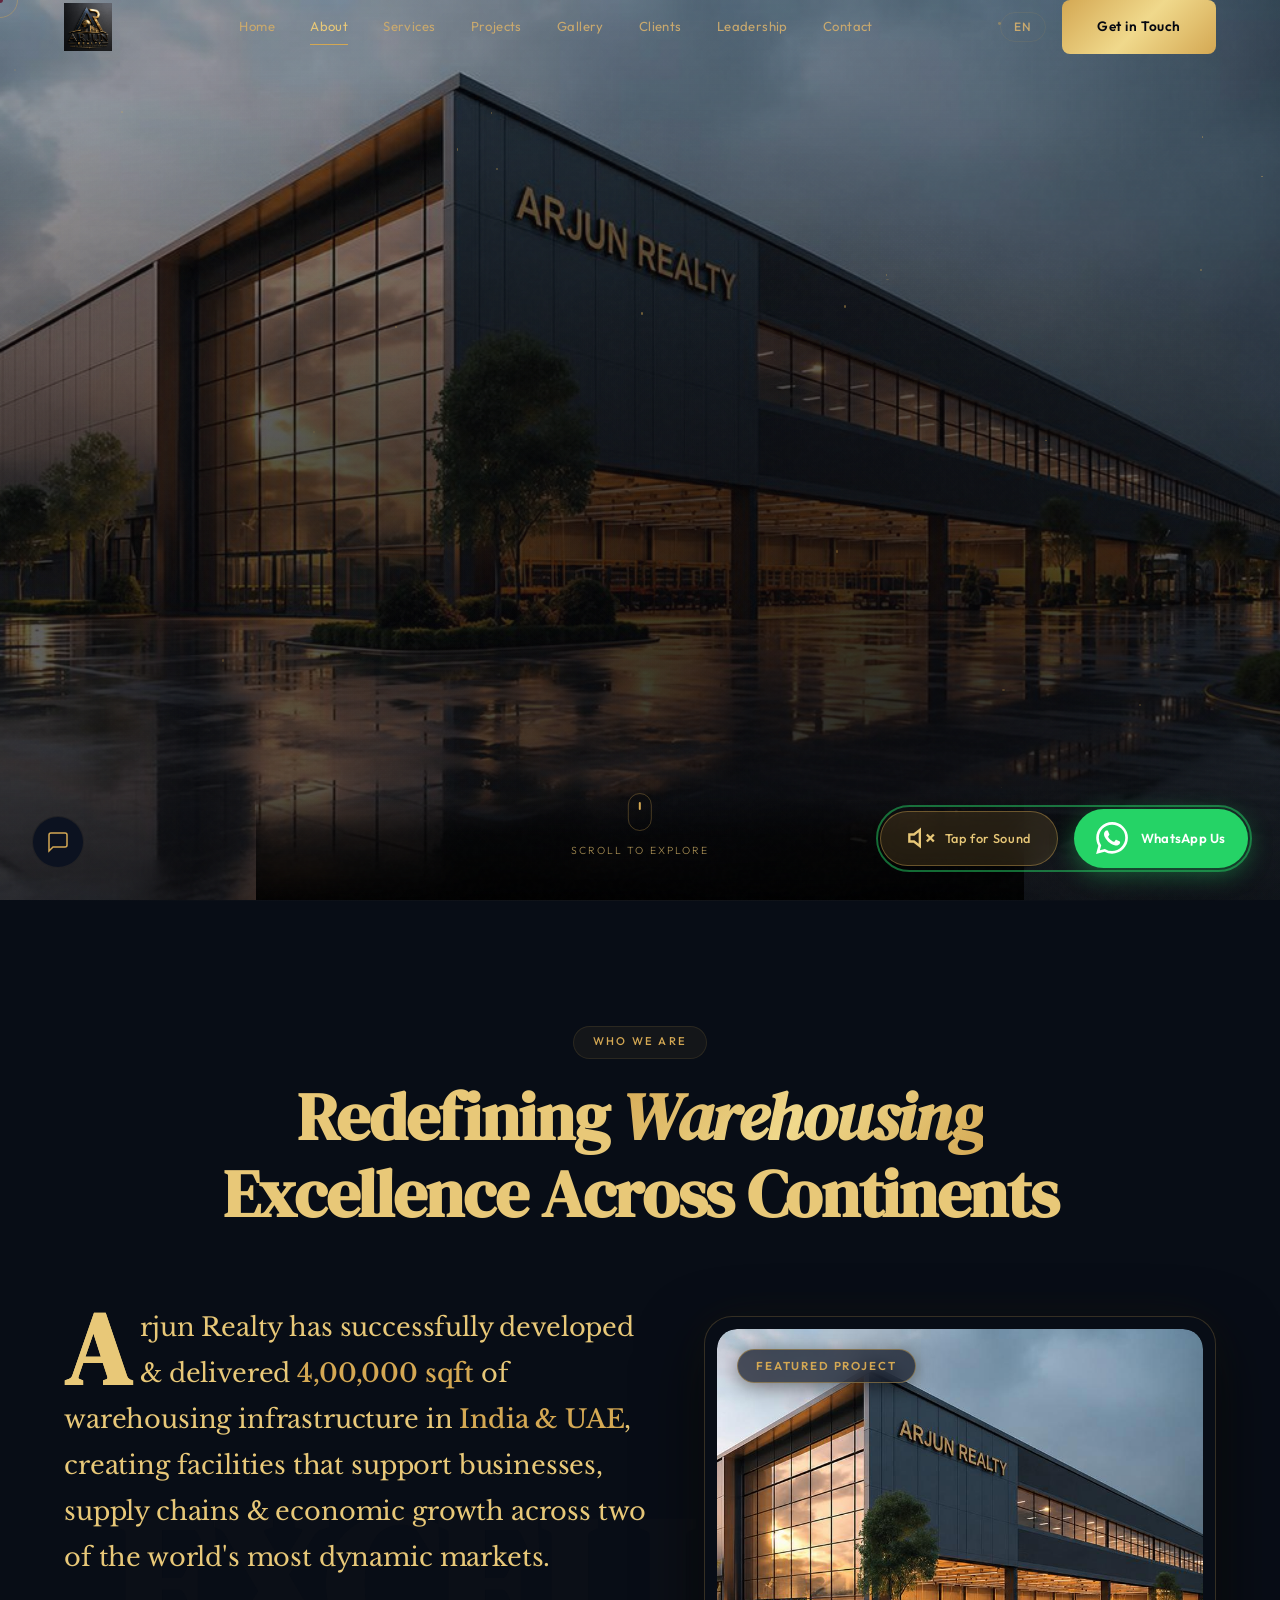
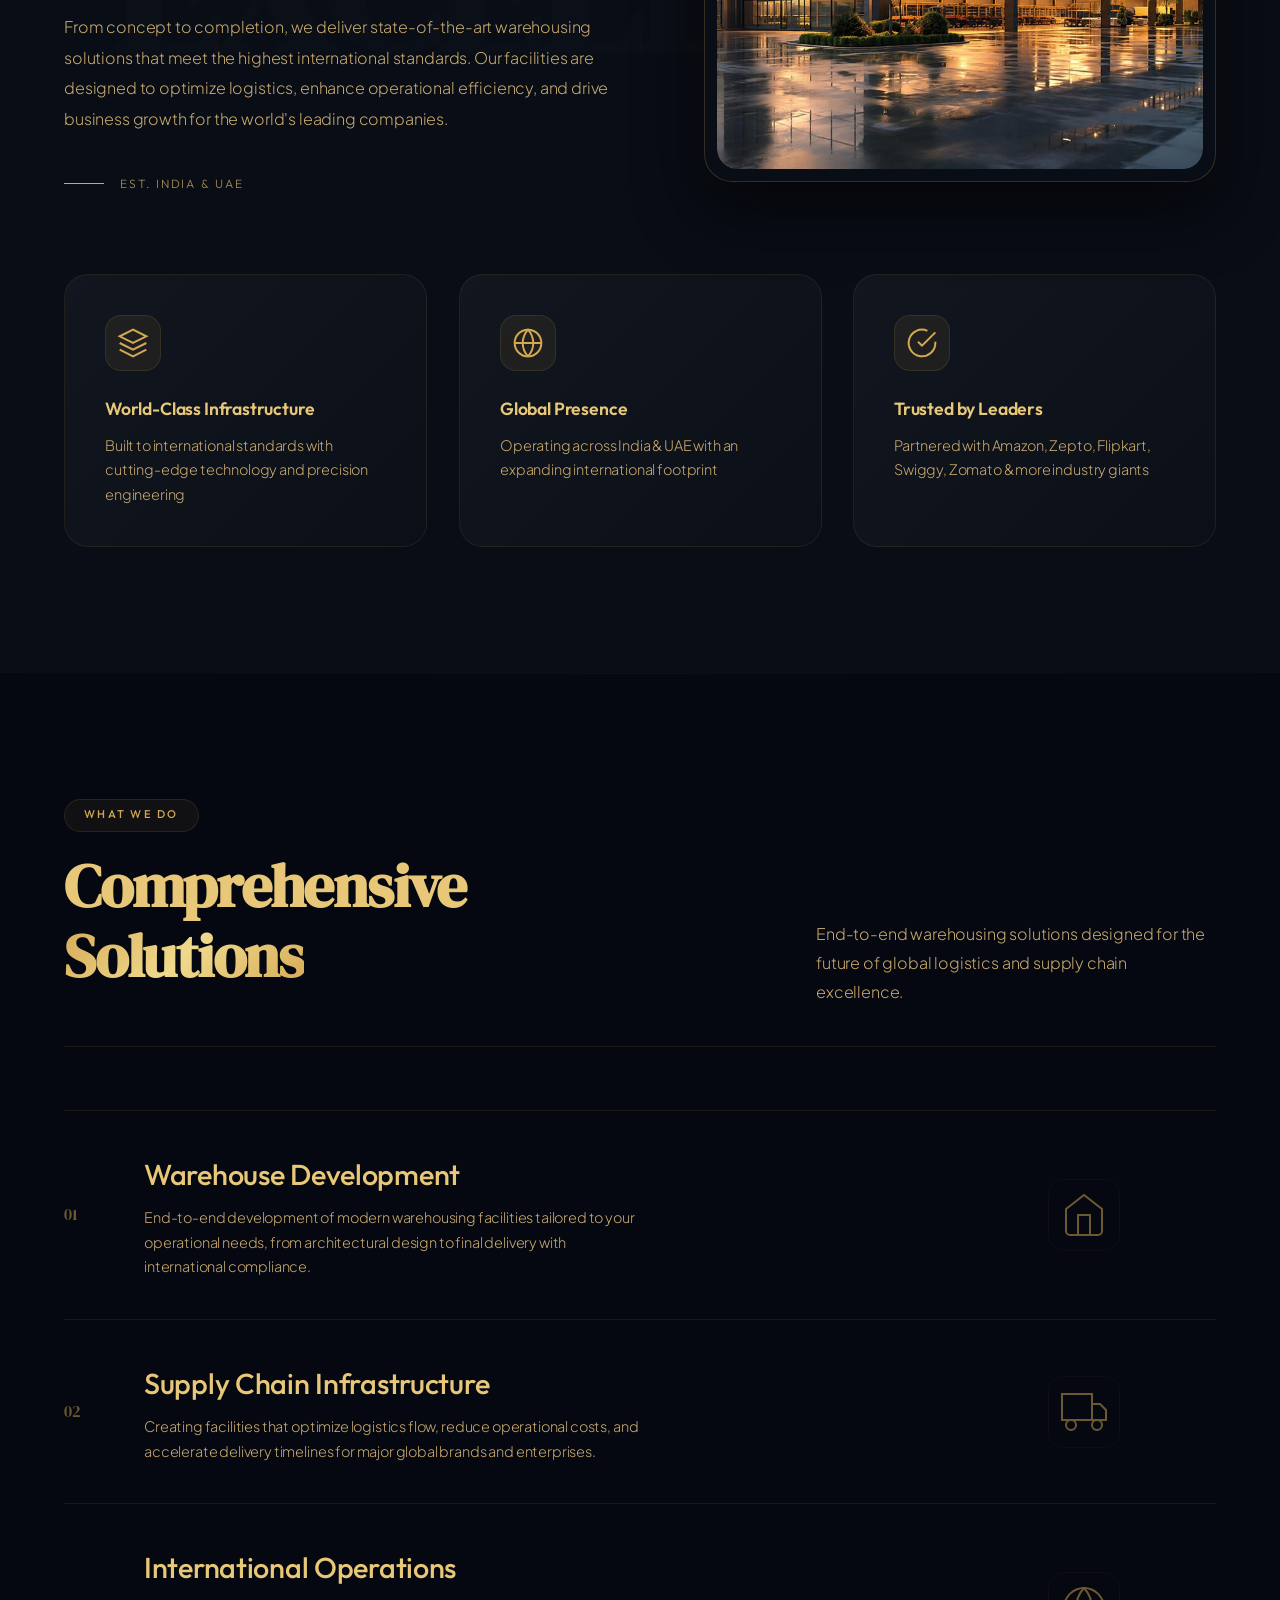
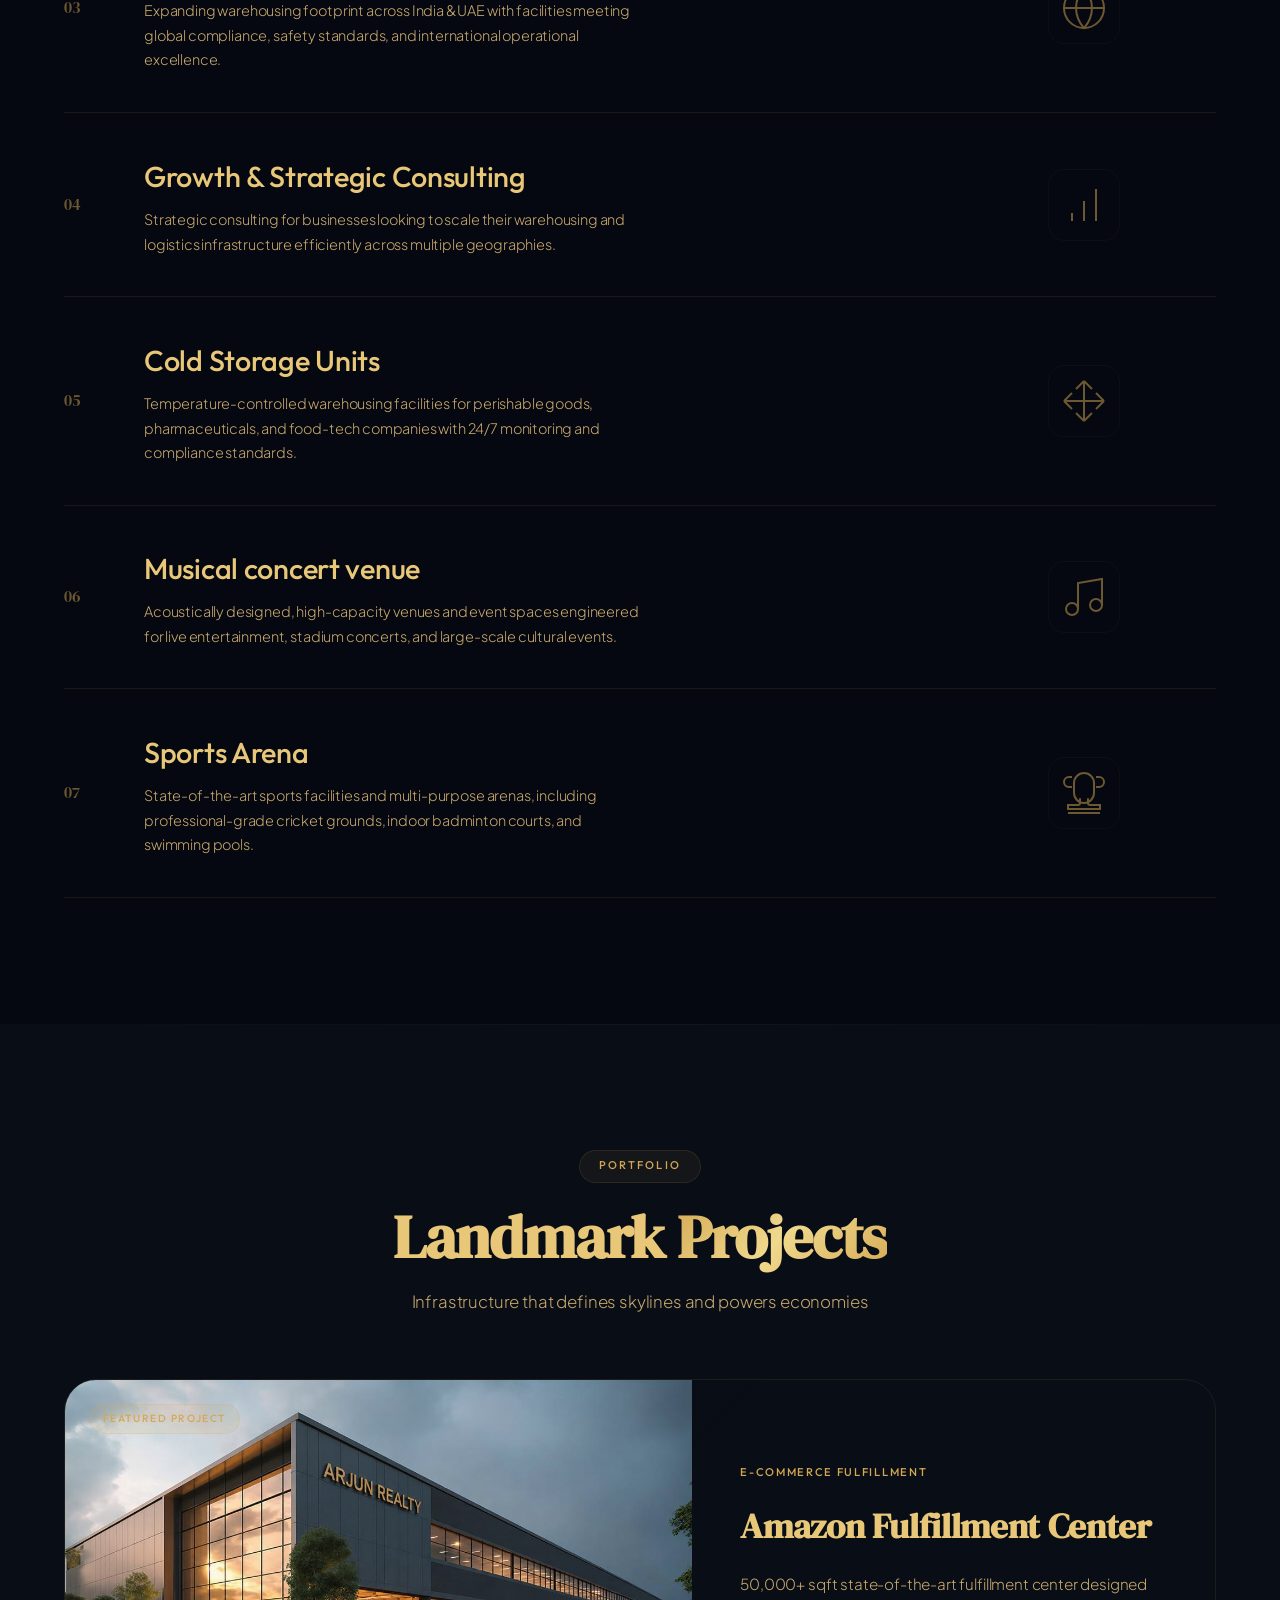
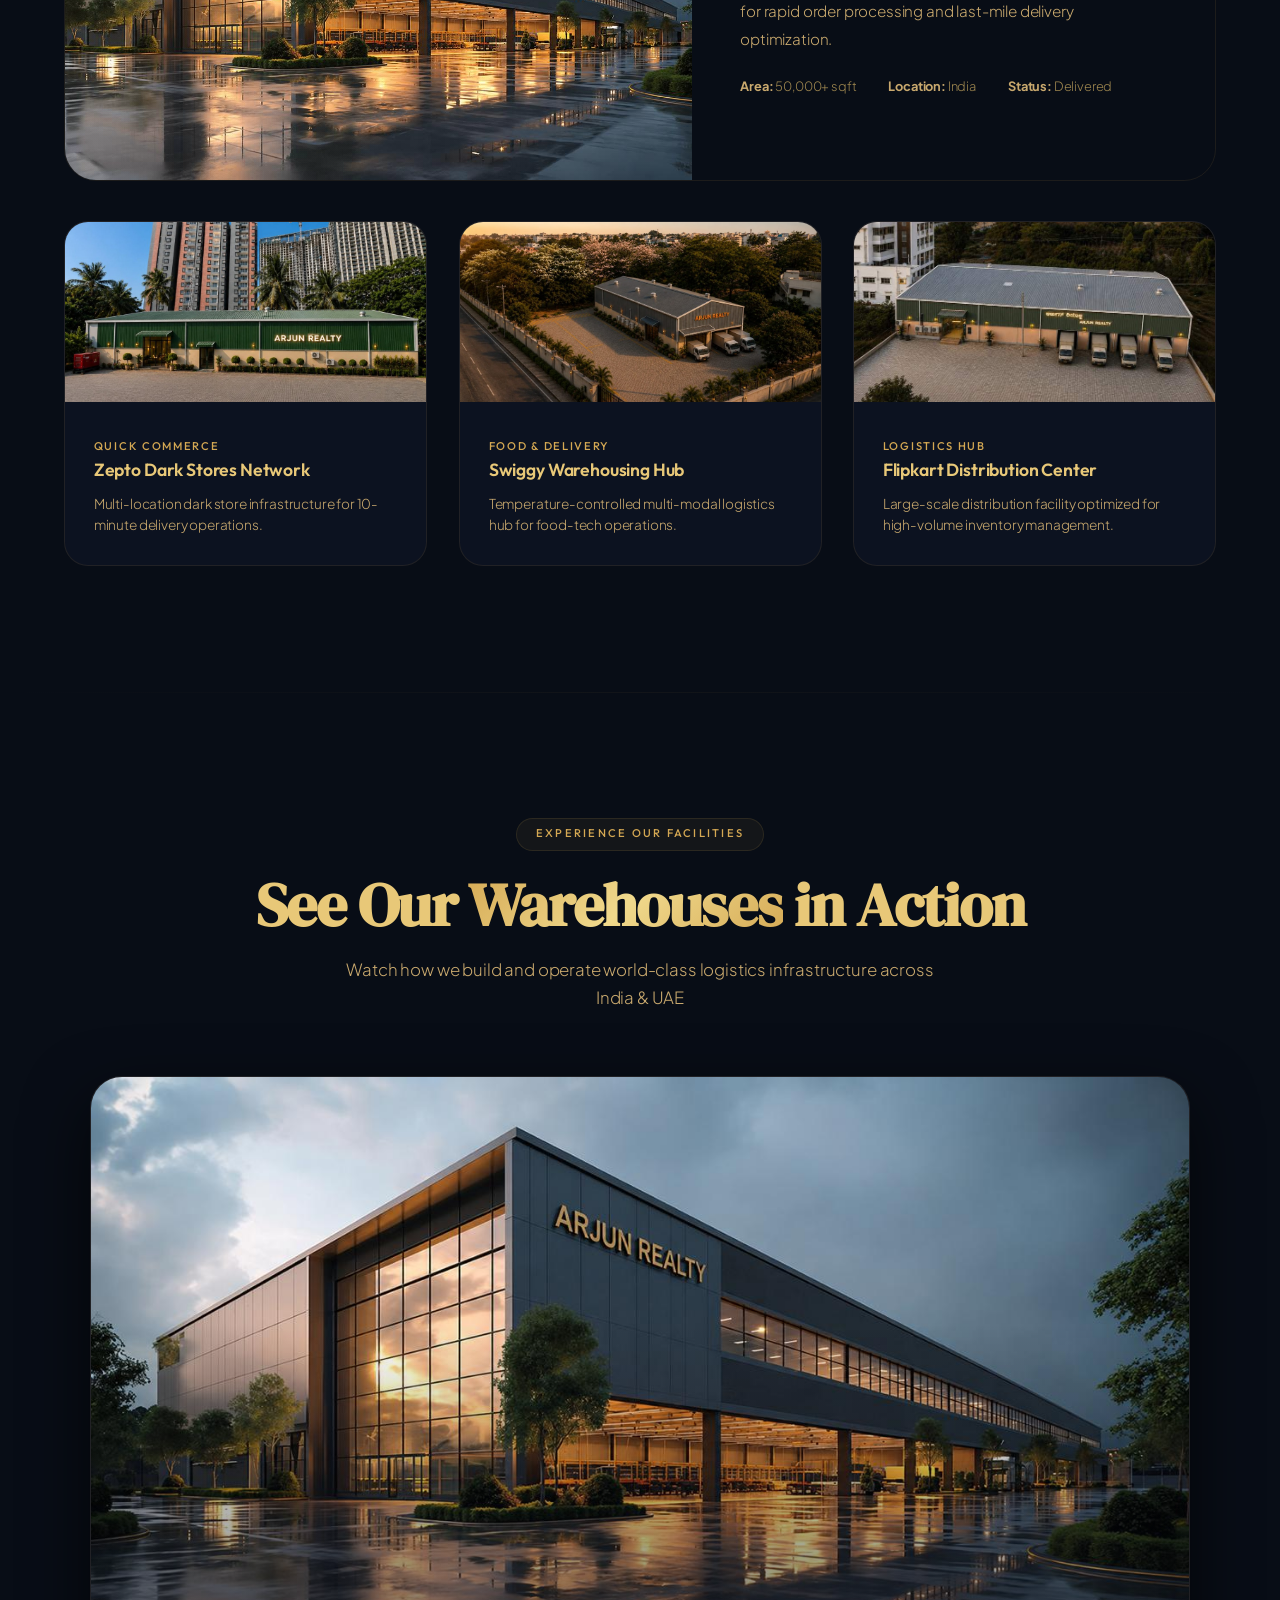
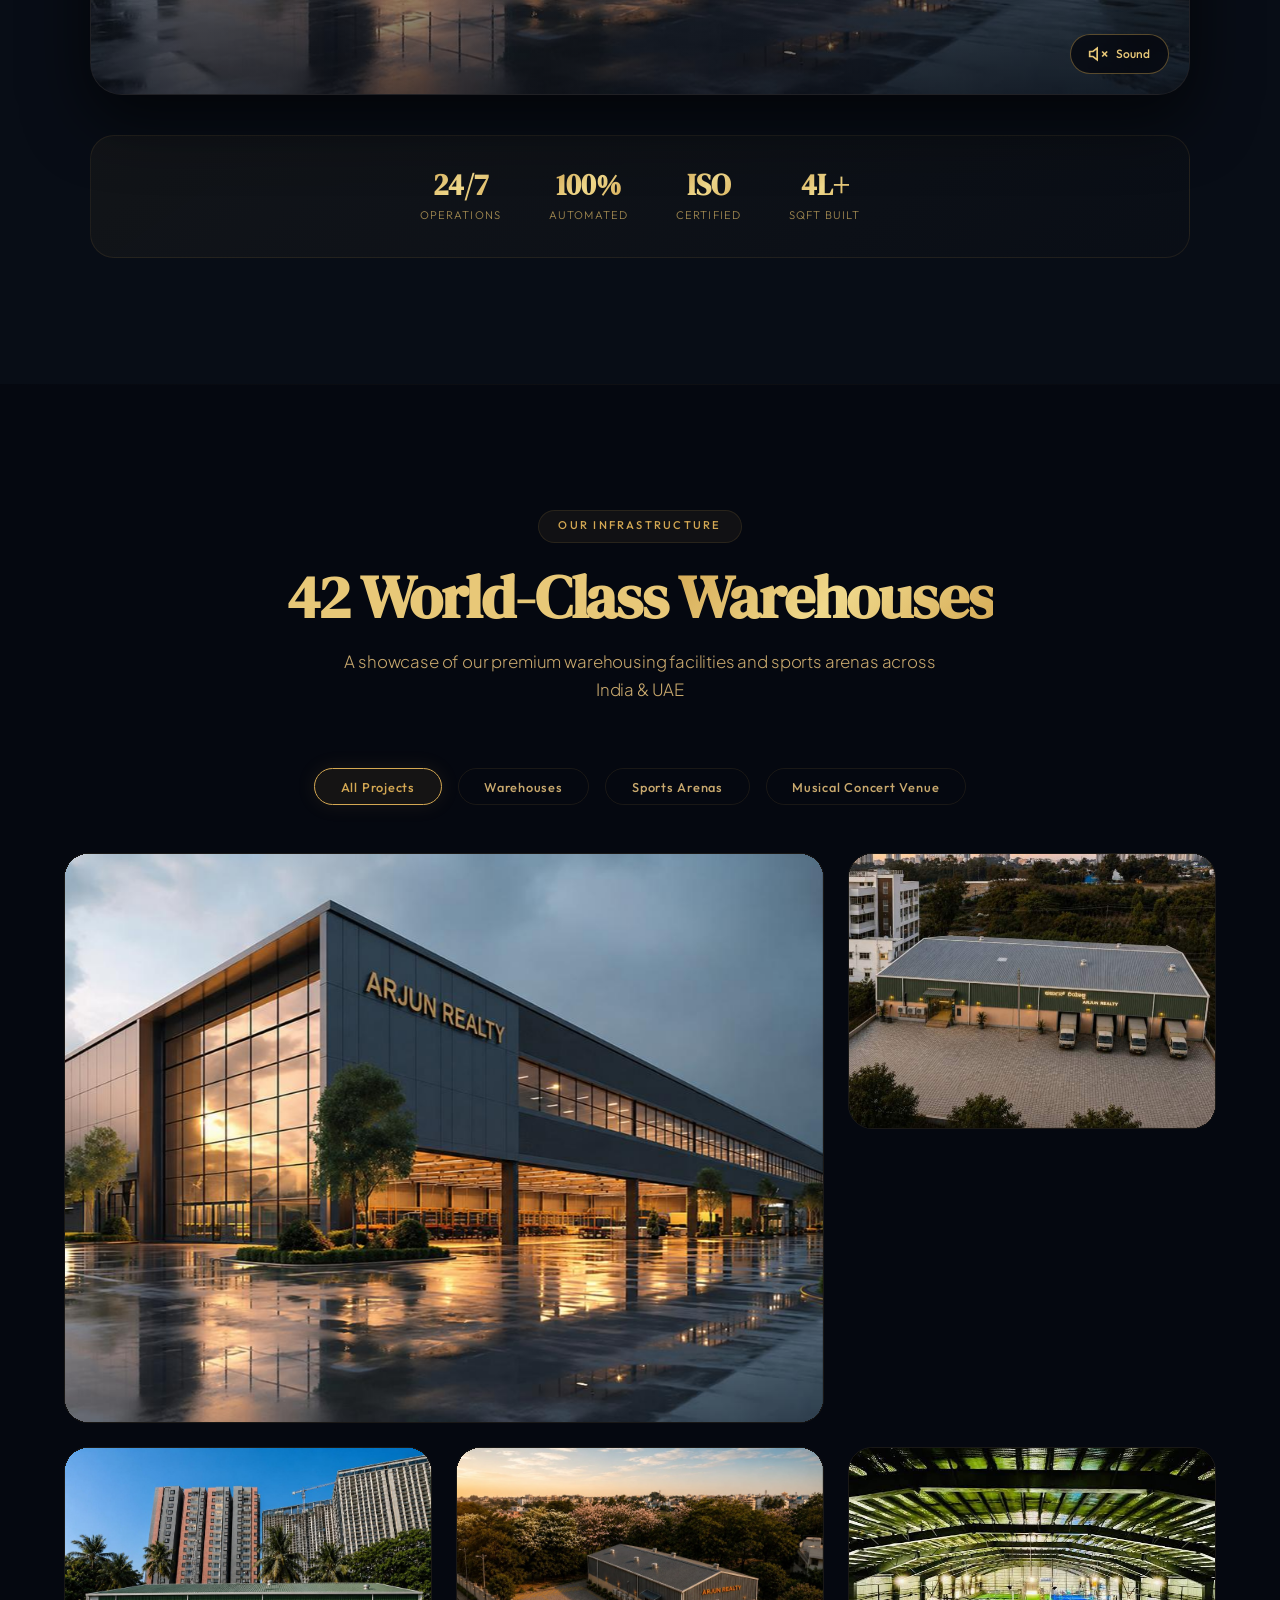
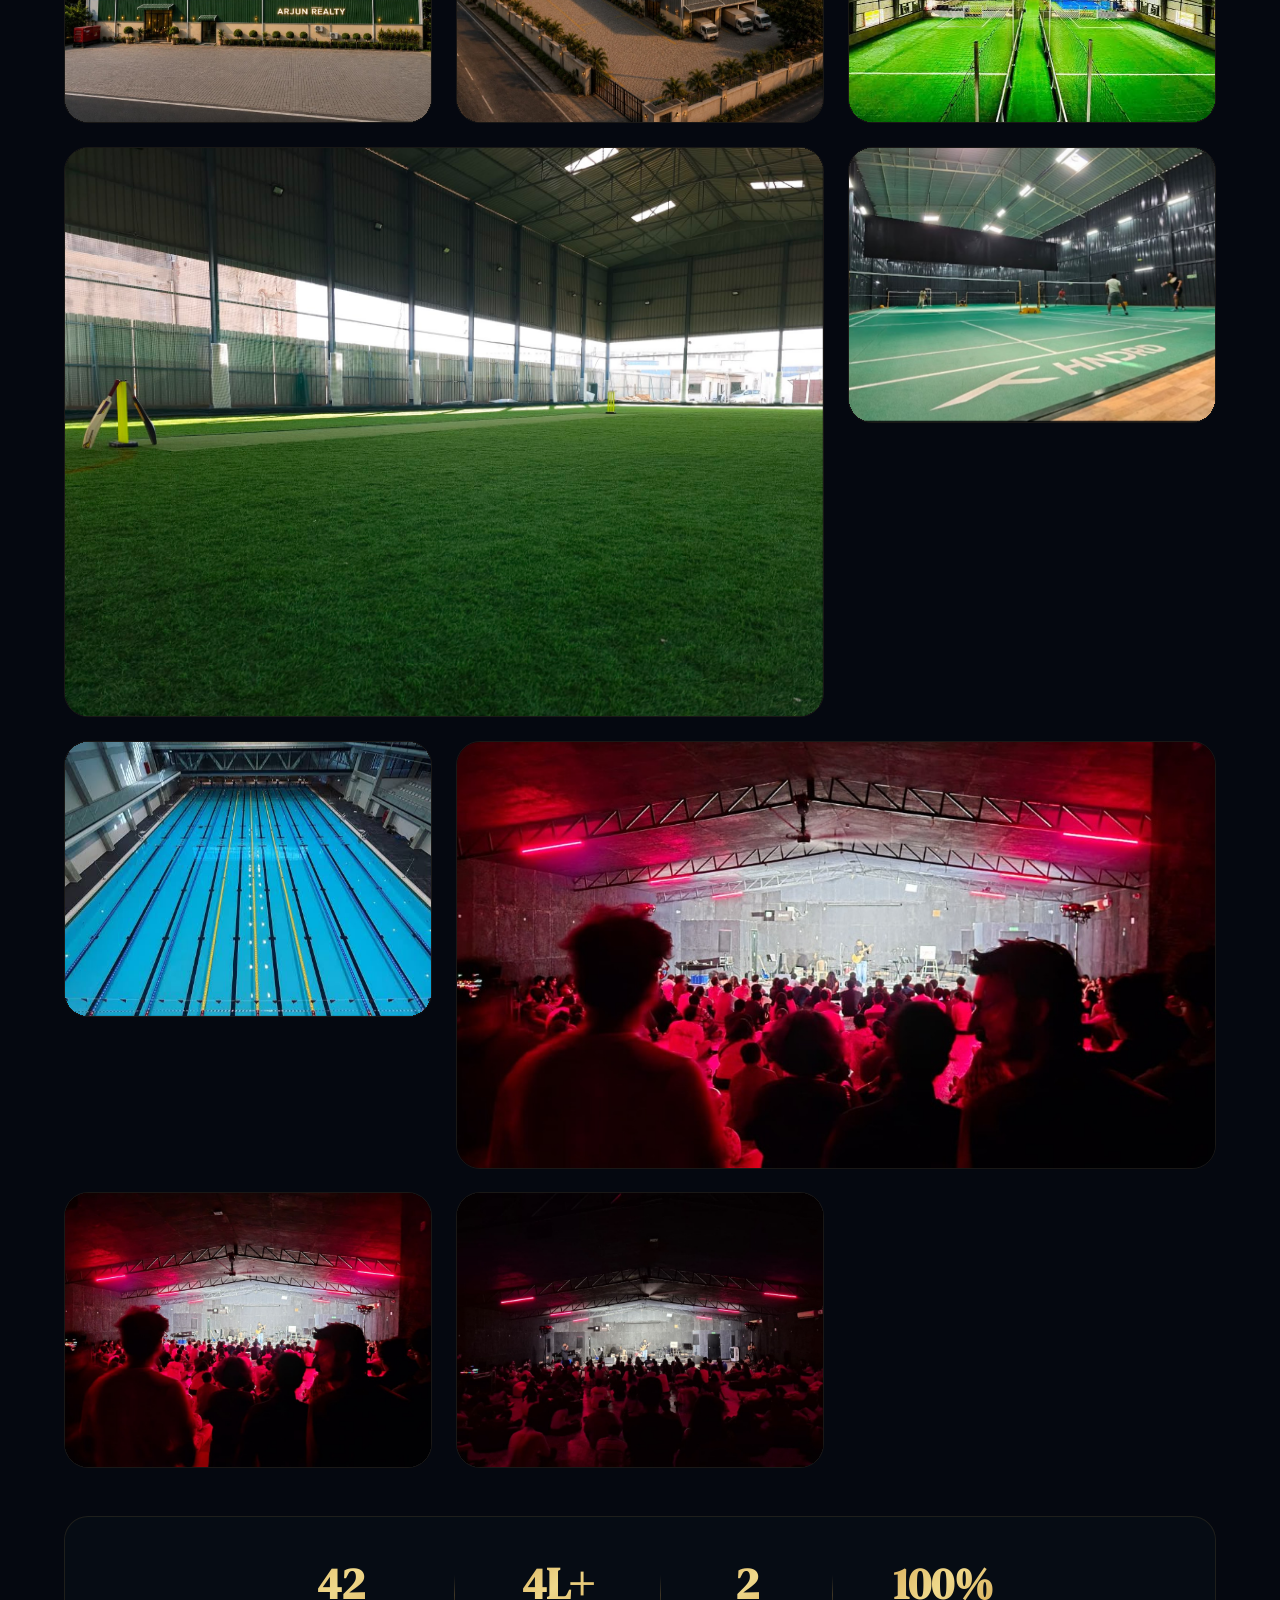
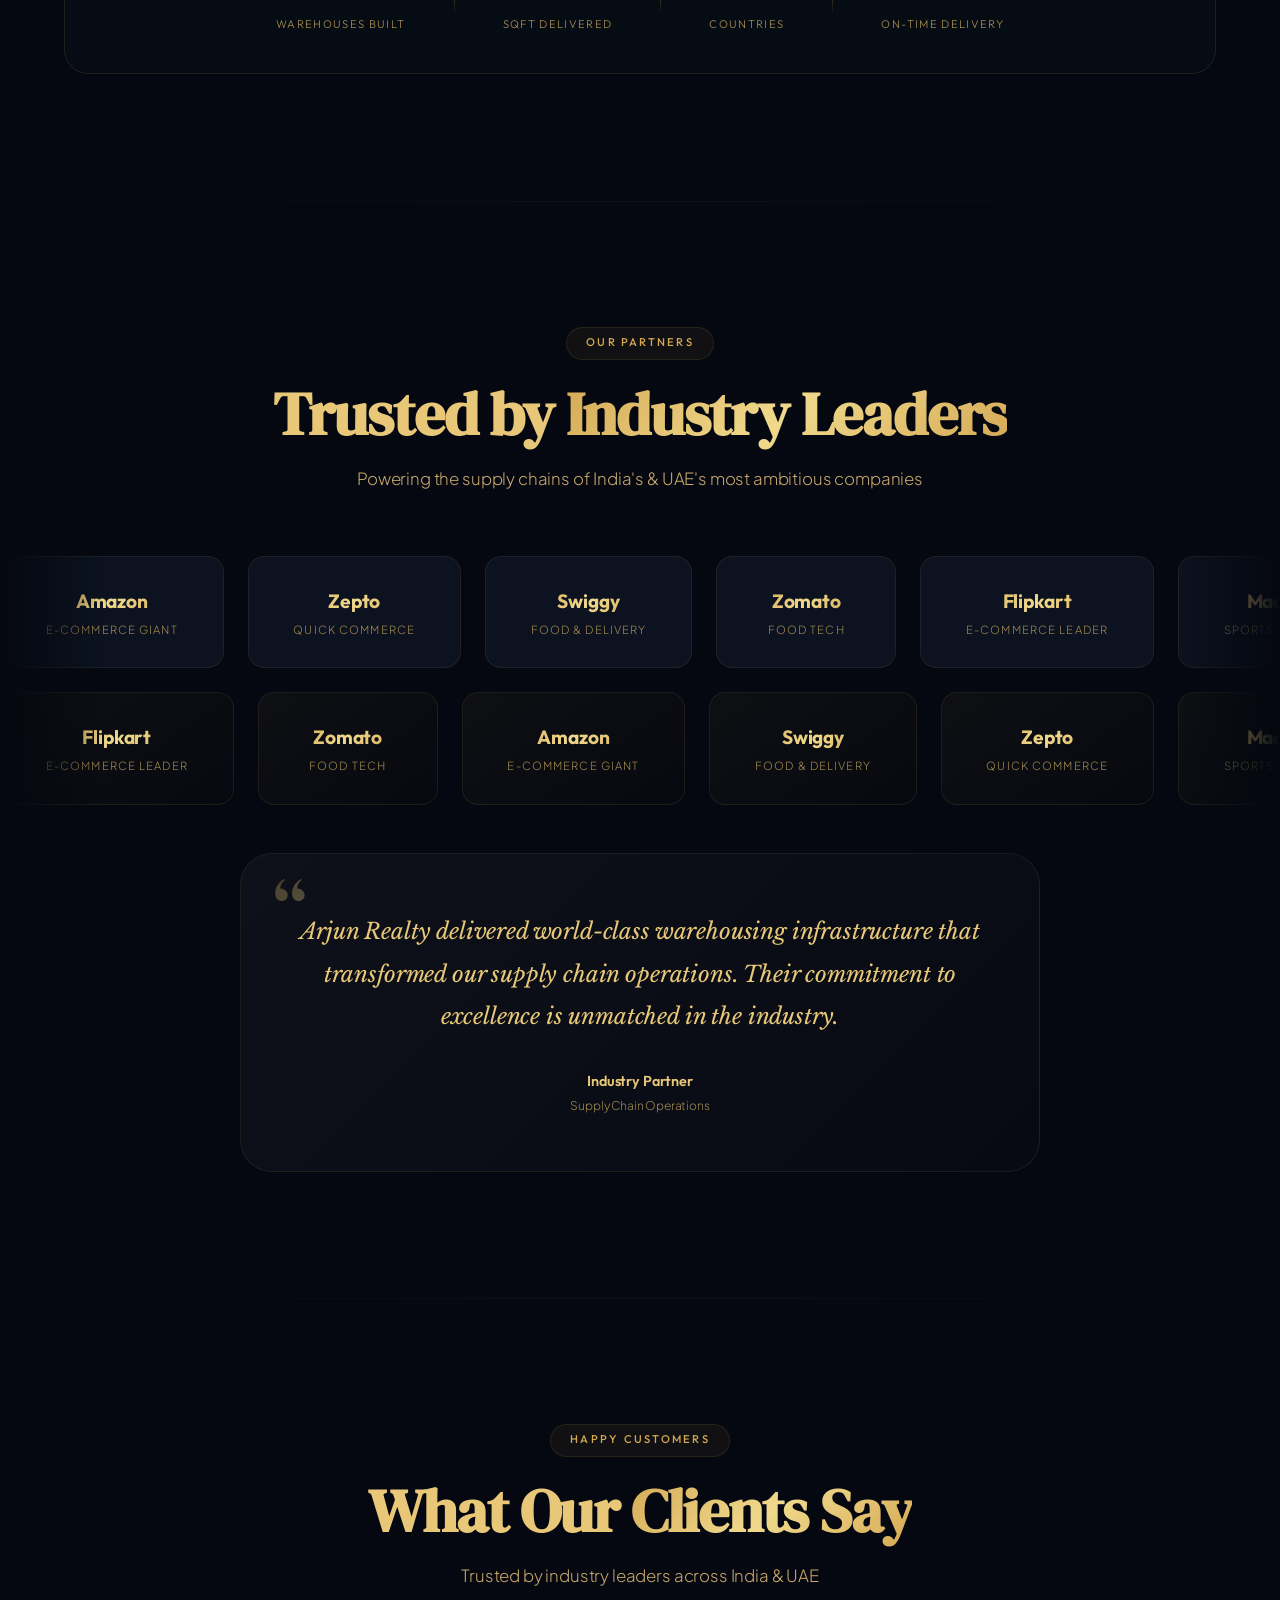
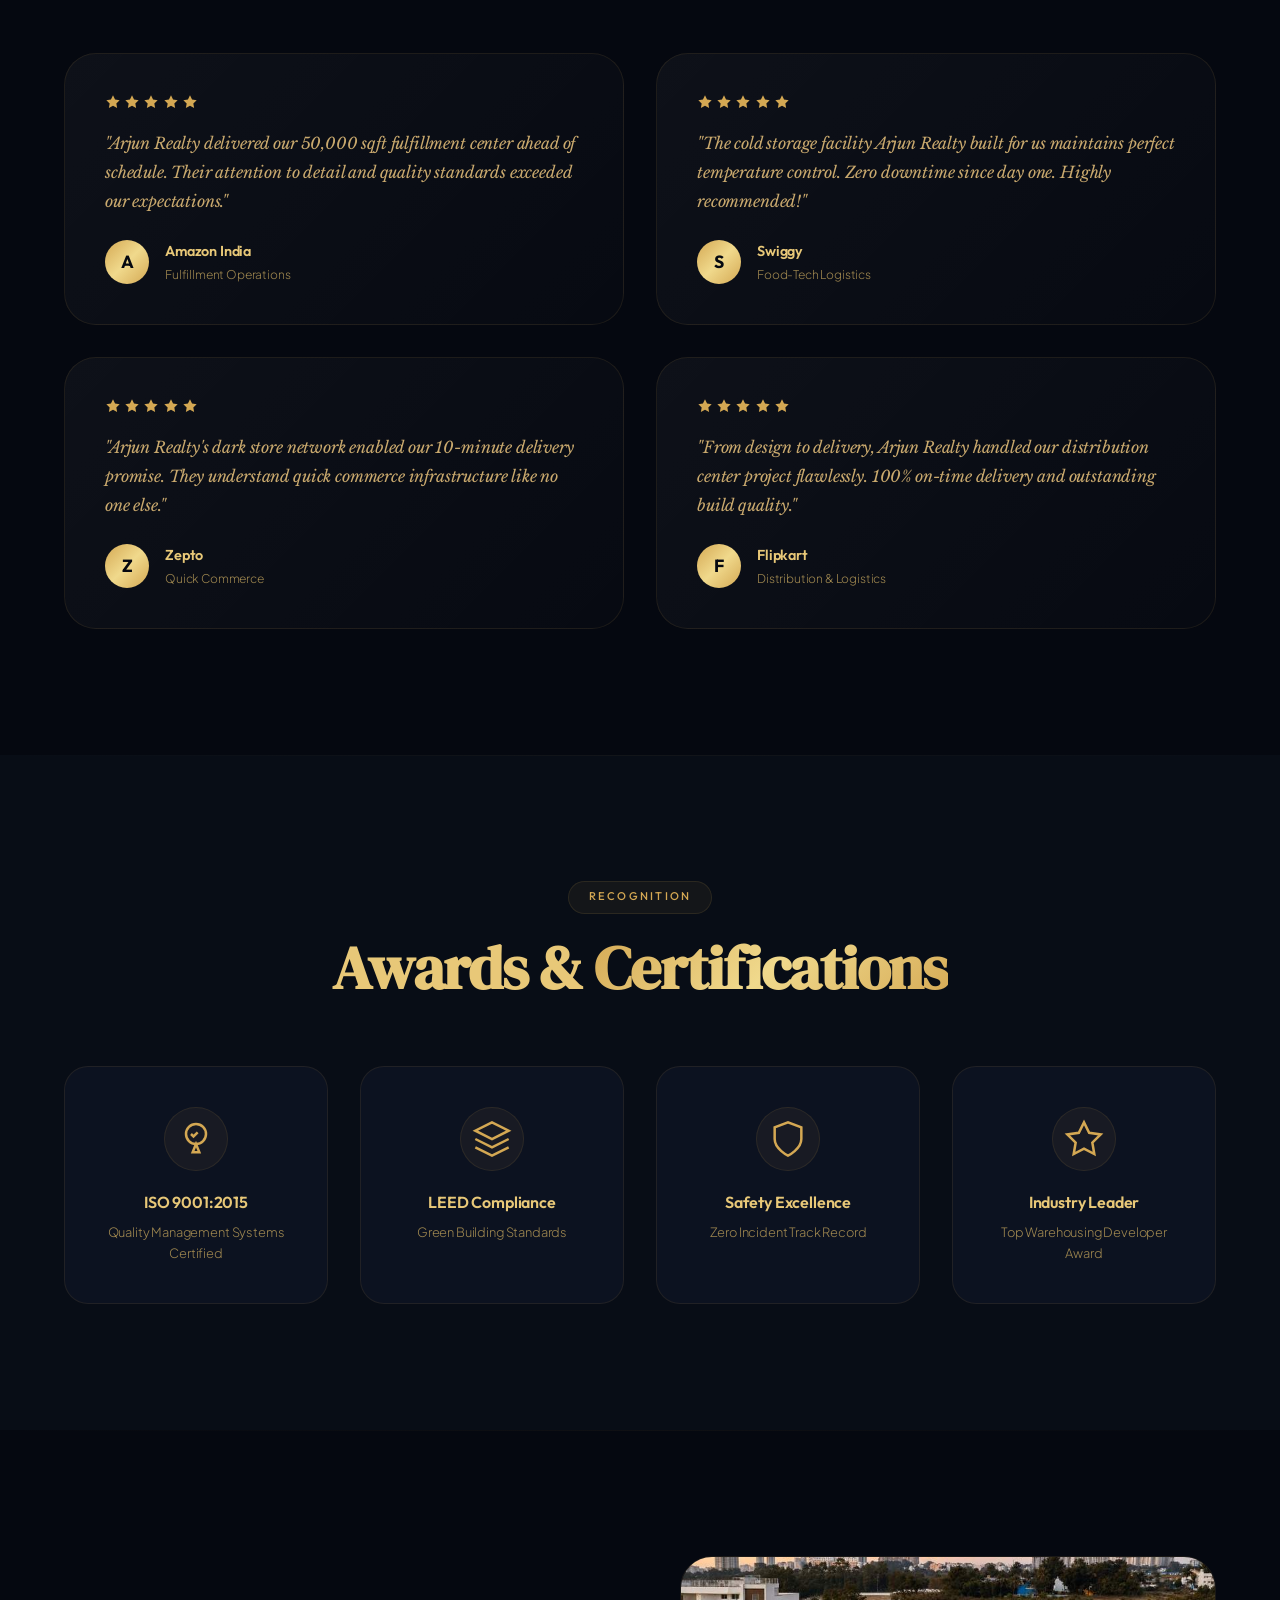
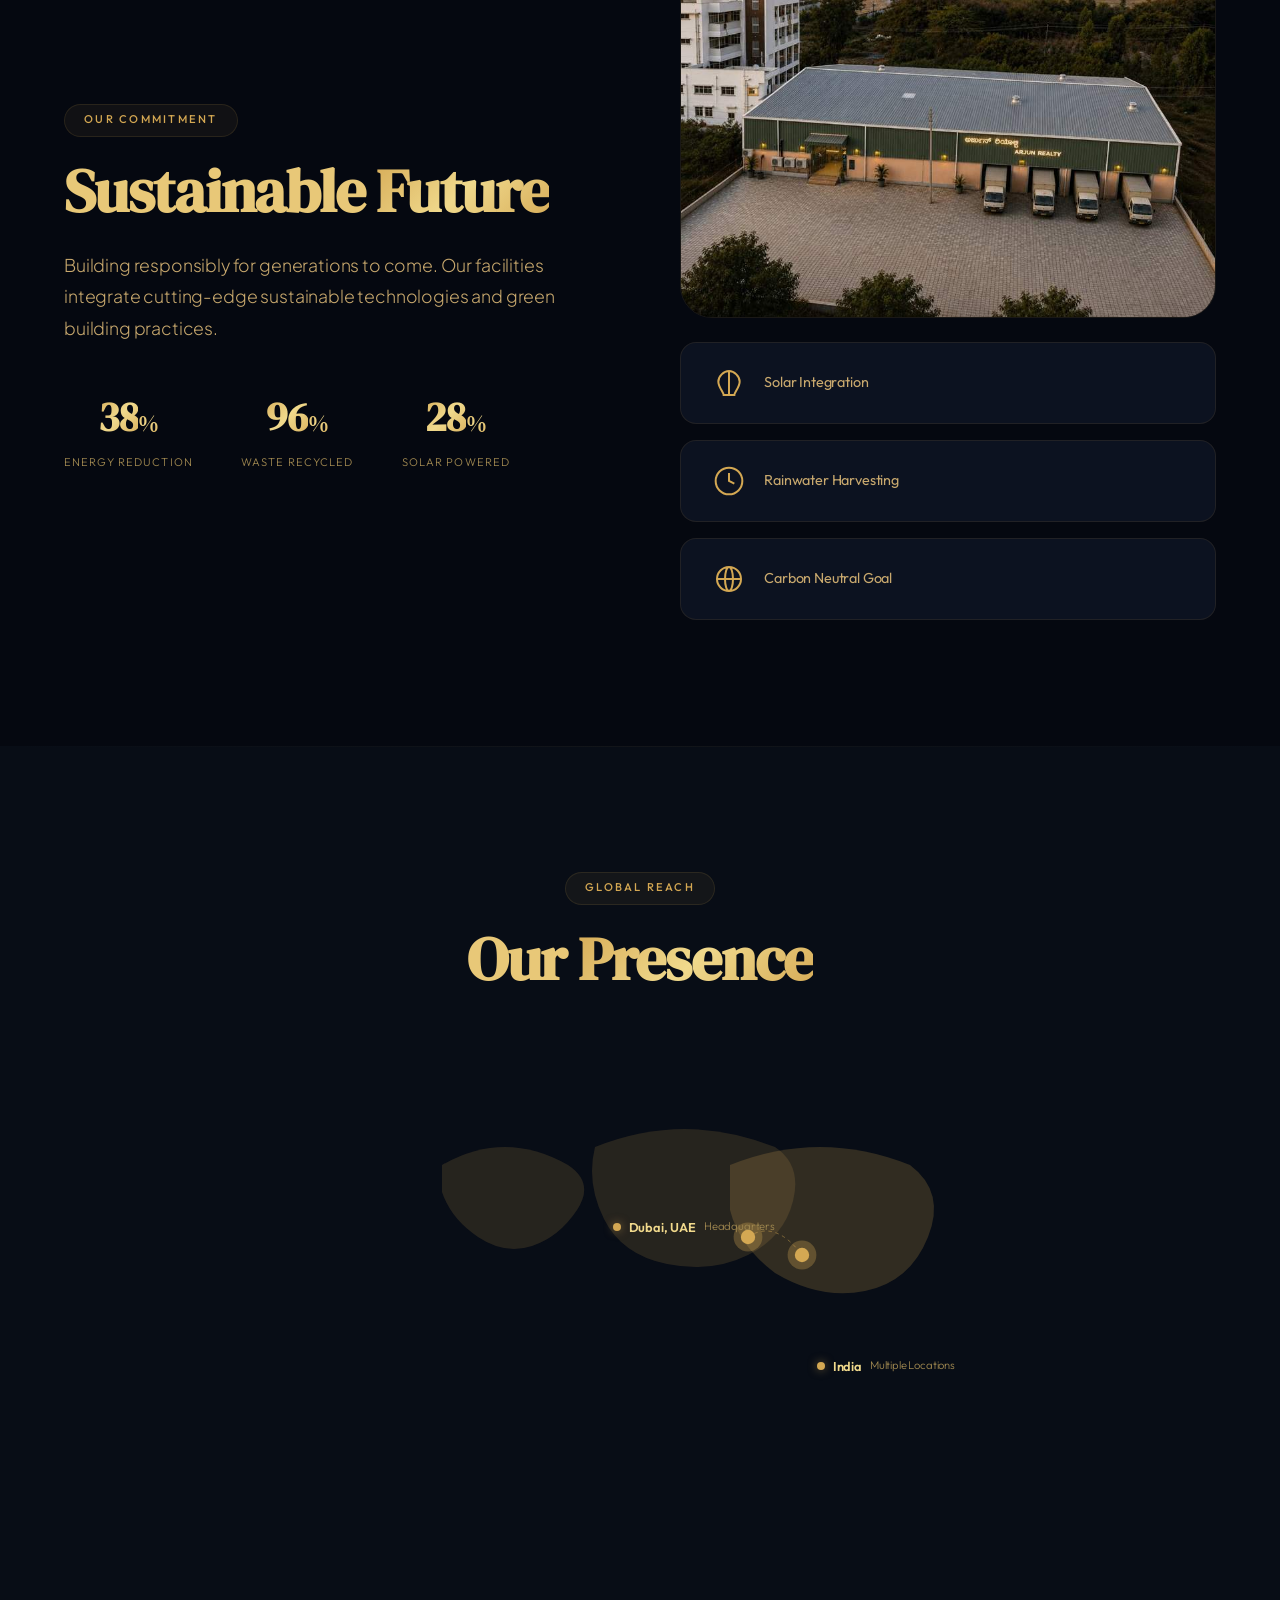
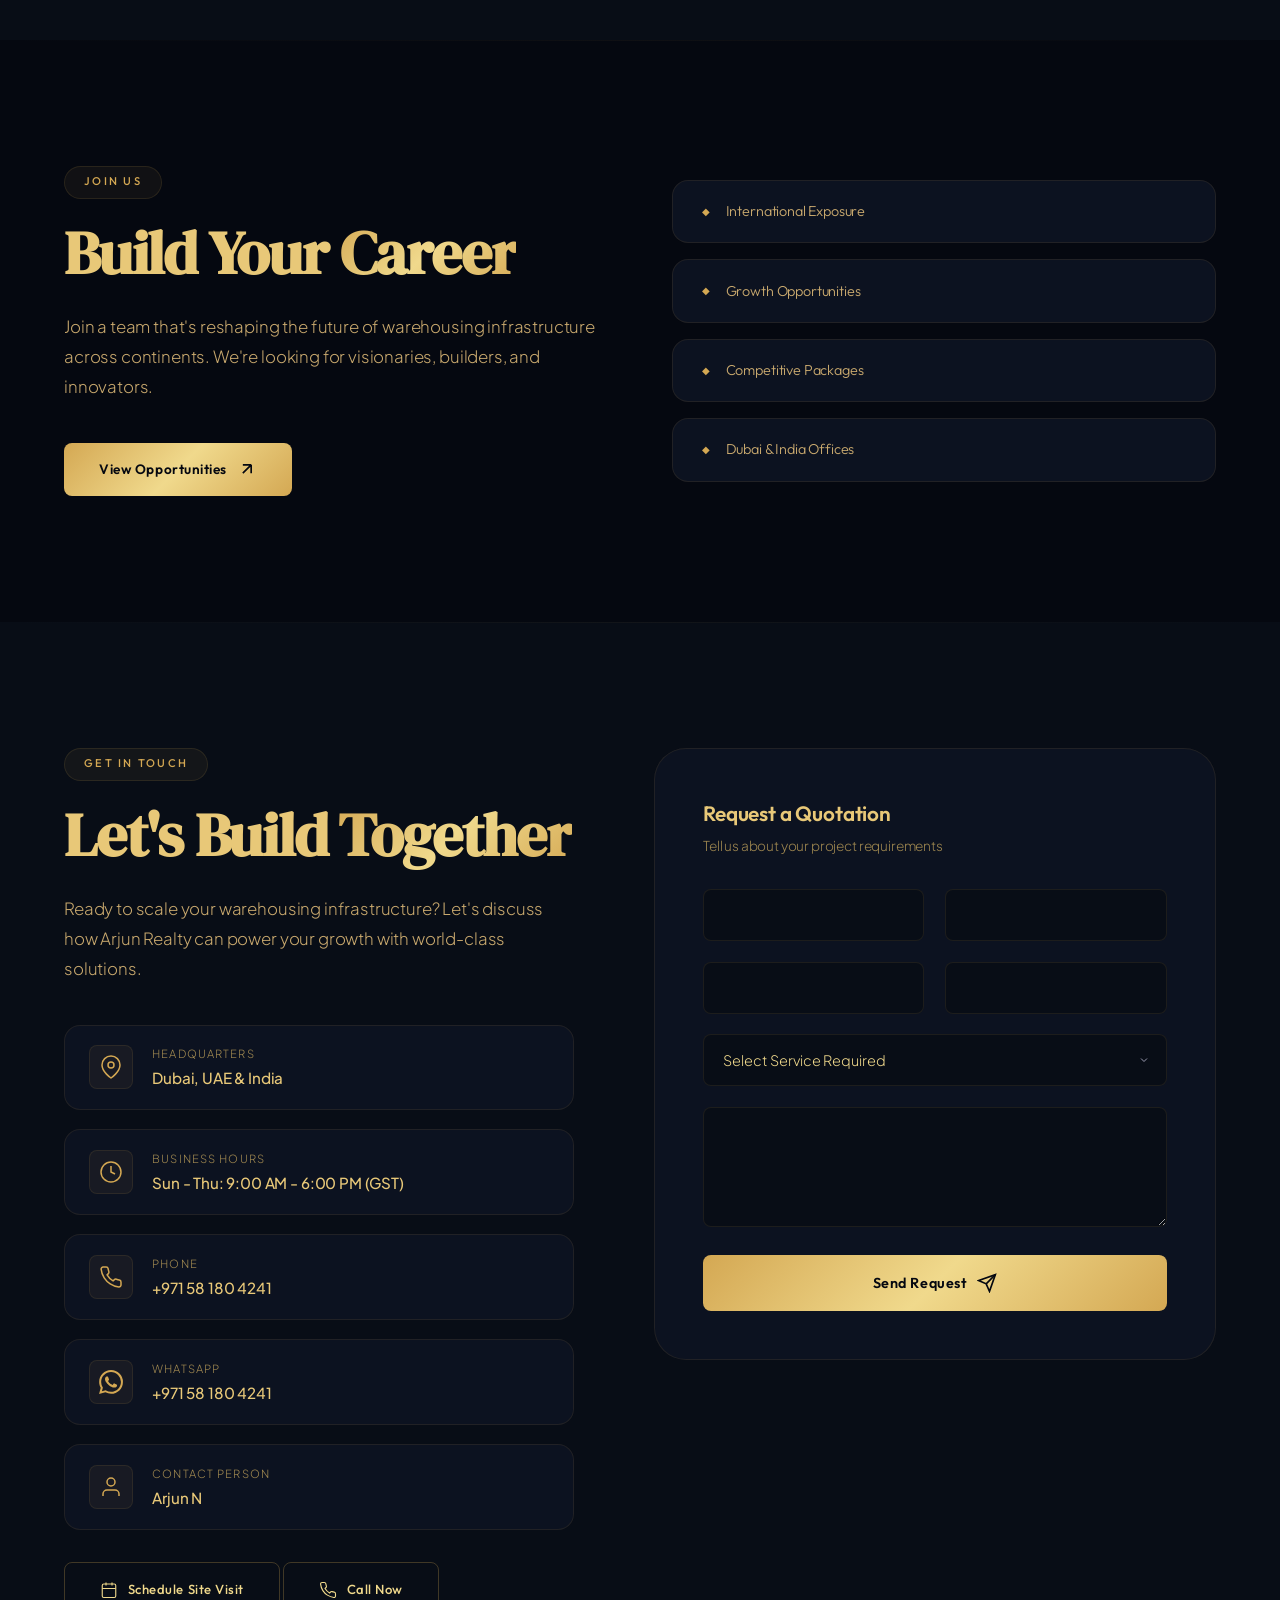
==== index.html @ d5e9d3ad "fix: final production audit - 9 critical fixes for all devices FIXES APPLIED: 1. Google Analytics pl" ====
<!DOCTYPE html>
<html lang="en" dir="ltr" data-theme="dark">
<head>
    <meta charset="UTF-8">
    <meta name="viewport" content="width=device-width, initial-scale=1.0, viewport-fit=cover, maximum-scale=5">
    <title>Arjun Realty | World-Class Warehousing Infrastructure | India & UAE</title>
    <meta name="description" content="Arjun Realty - 42 world-class warehouses, 4,00,000+ sqft premium warehousing infrastructure delivered across India & UAE. Trusted by Amazon, Zepto, Swiggy, Zomato, Flipkart. Dubai-headquartered global logistics infrastructure leader.">
    <meta name="keywords" content="warehousing, logistics infrastructure, Dubai, UAE, India, Amazon, supply chain, Arjun Realty, sports arena, warehouse development, 42 warehouses">
    <meta name="author" content="Arjun Realty">
    <meta name="robots" content="index, follow">
    <!-- iOS/Android Meta -->
    <meta name="apple-mobile-web-app-capable" content="yes">
    <meta name="apple-mobile-web-app-status-bar-style" content="black-translucent">
    <meta name="theme-color" content="#050810">
    <meta name="format-detection" content="telephone=yes">
    <!-- Open Graph -->
    <meta property="og:title" content="Arjun Realty | World-Class Warehousing Infrastructure">
    <meta property="og:description" content="4,00,000+ sqft premium warehousing infrastructure across India & UAE. Trusted by Amazon, Zepto, Swiggy, Zomato, Flipkart.">
    <meta property="og:type" content="website">
    <meta property="og:url" content="https://arjunrealty.com">
    <meta property="og:site_name" content="Arjun Realty">
    <meta name="twitter:card" content="summary_large_image">
    <meta name="twitter:title" content="Arjun Realty | World-Class Warehousing Infrastructure">
    <meta name="twitter:description" content="42 warehouses, 4L+ sqft delivered across India & UAE">
    <link rel="canonical" href="https://arjunrealty.com">
    <link rel="icon" type="image/svg+xml" href="favicon.svg">
    <link rel="icon" type="image/svg+xml" href="assets/images/favicon.svg">
    <link rel="icon" type="image/png" sizes="192x192" href="assets/Arun-Realty.Logo.png">
    <link rel="apple-touch-icon" sizes="180x180" href="assets/Arun-Realty.Logo.png">
    <meta property="og:image" content="https://arjunrealty.com/assets/Arun-Realty.Logo.png">
    <meta property="og:image:width" content="1254">
    <meta property="og:image:height" content="1254">
    <meta name="twitter:image" content="https://arjunrealty.com/assets/Arun-Realty.Logo.png">
    <!-- Structured Data for SEO -->
    <script type="application/ld+json">
    {
        "@context": "https://schema.org",
        "@type": "RealEstateAgent",
        "name": "Arjun Realty",
        "description": "World-class warehousing infrastructure developer operating across India and UAE",
        "url": "https://arjunrealty.com",
        "telephone": "+971581804241",
        "address": {
            "@type": "PostalAddress",
            "addressLocality": "Dubai",
            "addressCountry": "AE"
        },
        "areaServed": ["India", "United Arab Emirates"],
        "sameAs": [],
        "contactPoint": {
            "@type": "ContactPoint",
            "telephone": "+971581804241",
            "contactType": "sales",
            "availableLanguage": ["English", "Arabic", "Hindi"]
        }
    }
    </script>
    <!-- Google Analytics - Replace G-XXXXXXXXXX with your tracking ID from analytics.google.com -->
    <!-- <script async src="https://www.googletagmanager.com/gtag/js?id=G-XXXXXXXXXX"></script>
    <script>
        window.dataLayer = window.dataLayer || [];
        function gtag(){dataLayer.push(arguments);}
        gtag('js', new Date());
        gtag('config', 'G-XXXXXXXXXX');
    </script> -->
    <link rel="preconnect" href="https://fonts.googleapis.com">
    <link rel="preconnect" href="https://fonts.gstatic.com" crossorigin>
    <link href="https://fonts.googleapis.com/css2?family=DM+Serif+Display:ital@0;1&family=Plus+Jakarta+Sans:wght@200;300;400;500;600;700;800&family=Outfit:wght@300;400;500;600;700&family=Libre+Baskerville:ital,wght@0,400;0,700;1,400&display=swap" rel="stylesheet">
    <link rel="stylesheet" href="assets/css/main.css">
    <link rel="stylesheet" href="assets/css/animations.css">
    <!-- Preload fonts for instant rendering -->
    <link rel="preload" as="style" href="https://fonts.googleapis.com/css2?family=DM+Serif+Display:ital@0;1&family=Plus+Jakarta+Sans:wght@200;300;400;500;600;700;800&family=Outfit:wght@300;400;500;600;700&family=Libre+Baskerville:ital,wght@0,400;0,700;1,400&display=swap">
</head>
<body class="loaded">
    <!-- No preloader - instant content display -->
    <noscript>
        <style>
            .hero-bg-video { display: none; }
            .hero { background: url('assets/hero-building.jpg.jpeg') center/cover no-repeat; }
            [data-animate] { opacity: 1 !important; transform: none !important; }
            .cursor-dot, .cursor-outline, .hero-particles, #heroCanvas { display: none !important; }
            .nav-links { display: flex !important; position: static !important; width: auto !important; height: auto !important; right: auto !important; background: none !important; border: none !important; }
            .nav-toggle { display: none !important; }
        </style>
    </noscript>

    <!-- Custom Cursor -->
    <div class="cursor-dot" aria-hidden="true"></div>
    <div class="cursor-outline" aria-hidden="true"></div>

    <!-- Navigation -->
    <nav class="navbar" id="navbar" role="navigation" aria-label="Main Navigation">
        <div class="nav-container">
            <a href="index.html" class="nav-logo" aria-label="Arjun Realty Home">
                <img src="assets/Arun-Realty.Logo.png" alt="Arjun Realty - Building the Future of Global Warehousing" class="nav-logo-img" width="160" height="160">
            </a>
            <div class="nav-links" id="navLinks" role="menubar">
                <a href="#home" class="nav-link active" role="menuitem" data-en="Home" data-ar="الرئيسية">Home</a>
                <a href="#about" class="nav-link" role="menuitem" data-en="About" data-ar="عنّا">About</a>
                <a href="#services" class="nav-link" role="menuitem" data-en="Services" data-ar="خدماتنا">Services</a>
                <a href="#projects" class="nav-link" role="menuitem" data-en="Projects" data-ar="مشاريعنا">Projects</a>
                <a href="#gallery" class="nav-link" role="menuitem" data-en="Gallery" data-ar="معرض الصور">Gallery</a>
                <a href="#clients" class="nav-link" role="menuitem" data-en="Clients" data-ar="عملاؤنا">Clients</a>
                <a href="pages/ceo.html" class="nav-link" role="menuitem" data-en="Leadership" data-ar="القيادة">Leadership</a>
                <a href="#contact" class="nav-link" role="menuitem" data-en="Contact" data-ar="تواصل معنا">Contact</a>
                <button class="nav-lang-toggle mobile-lang-btn" id="mobileLangToggle" aria-label="Switch Language">
                    <span>EN / عربي</span>
                </button>
            </div>

            <div class="nav-actions">
                <button class="nav-lang-toggle" id="langToggle" aria-label="Switch Language">
                    <span>EN</span>
                </button>
                <a href="#contact" class="btn-primary nav-cta-btn magnetic-btn">
                    <span>Get in Touch</span>
                    <div class="btn-shimmer"></div>
                </a>
            </div>
            <button class="nav-toggle" id="navToggle" aria-label="Toggle Menu" aria-expanded="false">
                <span></span><span></span><span></span>
            </button>
        </div>
    </nav>

    <!-- Hero Section - Cinematic Full-Screen -->
    <section class="hero" id="home" aria-label="Hero">
        <div class="hero-video-bg">
            <video class="hero-bg-video" autoplay muted loop playsinline webkit-playsinline preload="auto" poster="assets/hero-building.jpg.jpeg" controlsList="nodownload" disablePictureInPicture>
                <source src="assets/finalscreenvideo.mp4" type="video/mp4">
                Your browser does not support the video tag.
            </video>
            <div class="hero-video-overlay"></div>
            <div class="hero-video-text-mask" aria-hidden="true"></div>
            <canvas id="heroCanvas" aria-hidden="true"></canvas>
        </div>
        <div class="hero-grain" aria-hidden="true"></div>
        <div class="hero-particles" id="particles" aria-hidden="true"></div>

        <div class="hero-scroll-indicator" aria-hidden="true">
            <div class="scroll-mouse">
                <div class="scroll-wheel"></div>
            </div>
            <span>Scroll to explore</span>
        </div>
    </section>


    <!-- About Section - Immersive Storytelling -->
    <section class="section about-section" id="about" aria-label="About Us">
        <div class="section-bg-text" aria-hidden="true">EXCELLENCE</div>
        <div class="container">
            <div class="about-intro" data-animate="fade-up">
                <span class="section-tag" data-en="Who We Are" data-ar="من نحن">Who We Are</span>
                <h2 class="section-title-editorial" data-en="Redefining Warehousing Excellence Across Continents" data-ar="إعادة تعريف التميز في التخزين عبر القارات">
                    Redefining <em class="text-gradient-italic">Warehousing</em><br>
                    Excellence Across Continents
                </h2>
            </div>
            <div class="about-editorial-grid">
                <div class="about-narrative" data-animate="fade-right">
                    <div class="about-lead-text">
                        <p class="dropcap">Arjun Realty has successfully developed & delivered <strong>4,00,000 sqft</strong> of warehousing infrastructure in <strong>India & UAE</strong>, creating facilities that support businesses, supply chains & economic growth across two of the world's most dynamic markets.</p>
                    </div>
                    <p class="about-body">From concept to completion, we deliver state-of-the-art warehousing solutions that meet the highest international standards. Our facilities are designed to optimize logistics, enhance operational efficiency, and drive business growth for the world's leading companies.</p>
                    <div class="about-signature">
                        <div class="signature-line"></div>
                        <span>Est. India & UAE</span>
                    </div>
                </div>
                <div class="about-visual-column" data-animate="fade-left">
                    <div class="about-image-frame">
                        <div class="about-image-inner">
                            <span class="about-featured-badge">FEATURED PROJECT</span>
                            <img src="assets/hero-building.jpg.jpeg" alt="Arjun Realty - State-of-the-art warehouse facility" class="about-featured-img" loading="lazy">
                        </div>
                    </div>
                </div>
            </div>
            <div class="about-features-row">
                <div class="feature-card-luxury" data-animate="fade-up" data-delay="0.1">
                    <div class="feature-icon-wrap">
                        <svg width="32" height="32" viewBox="0 0 24 24" fill="none" stroke="currentColor" stroke-width="1.5"><path d="M12 2L2 7l10 5 10-5-10-5z"/><path d="M2 17l10 5 10-5"/><path d="M2 12l10 5 10-5"/></svg>
                    </div>
                    <h4>World-Class Infrastructure</h4>
                    <p>Built to international standards with cutting-edge technology and precision engineering</p>
                </div>
                <div class="feature-card-luxury" data-animate="fade-up" data-delay="0.2">
                    <div class="feature-icon-wrap">
                        <svg width="32" height="32" viewBox="0 0 24 24" fill="none" stroke="currentColor" stroke-width="1.5"><circle cx="12" cy="12" r="10"/><path d="M2 12h20"/><path d="M12 2a15.3 15.3 0 0 1 4 10 15.3 15.3 0 0 1-4 10 15.3 15.3 0 0 1-4-10 15.3 15.3 0 0 1 4-10z"/></svg>
                    </div>
                    <h4>Global Presence</h4>
                    <p>Operating across India & UAE with an expanding international footprint</p>
                </div>
                <div class="feature-card-luxury" data-animate="fade-up" data-delay="0.3">
                    <div class="feature-icon-wrap">
                        <svg width="32" height="32" viewBox="0 0 24 24" fill="none" stroke="currentColor" stroke-width="1.5"><path d="M22 11.08V12a10 10 0 1 1-5.93-9.14"/><polyline points="22 4 12 14.01 9 11.01"/></svg>
                    </div>
                    <h4>Trusted by Leaders</h4>
                    <p>Partnered with Amazon, Zepto, Flipkart, Swiggy, Zomato & more industry giants</p>
                </div>
            </div>
        </div>
    </section>


    <!-- Services Section - Editorial Layout -->
    <section class="section services-section" id="services" aria-label="Our Services">
        <div class="container">
            <div class="section-header-split">
                <div class="header-left" data-animate="fade-right">
                    <span class="section-tag" data-en="What We Do" data-ar="ماذا نفعل">What We Do</span>
                    <h2 class="section-title" data-en="Comprehensive Solutions" data-ar="حلول شاملة">Comprehensive<br><span class="text-gradient">Solutions</span></h2>
                </div>
                <div class="header-right" data-animate="fade-left">
                    <p data-en="End-to-end warehousing solutions designed for the future of global logistics and supply chain excellence." data-ar="حلول تخزين شاملة مصممة لمستقبل الخدمات اللوجستية العالمية والتميز في سلسلة التوريد.">End-to-end warehousing solutions designed for the future of global logistics and supply chain excellence.</p>
                </div>
            </div>
            <div class="services-showcase">
                <div class="service-item-luxury" data-animate="fade-up" data-delay="0.1">
                    <div class="service-index">01</div>
                    <div class="service-content">
                        <h3>Warehouse Development</h3>
                        <p>End-to-end development of modern warehousing facilities tailored to your operational needs, from architectural design to final delivery with international compliance.</p>
                    </div>
                    <div class="service-visual">
                        <div class="service-icon-luxury">
                            <svg width="48" height="48" viewBox="0 0 24 24" fill="none" stroke="currentColor" stroke-width="1"><path d="M3 9l9-7 9 7v11a2 2 0 0 1-2 2H5a2 2 0 0 1-2-2z"/><polyline points="9 22 9 12 15 12 15 22"/></svg>
                        </div>
                    </div>
                    <div class="service-arrow magnetic-btn">
                        <svg width="24" height="24" viewBox="0 0 24 24" fill="none" stroke="currentColor" stroke-width="2"><path d="M7 17L17 7M17 7H7M17 7V17"/></svg>
                    </div>
                </div>
                <div class="service-item-luxury" data-animate="fade-up" data-delay="0.2">
                    <div class="service-index">02</div>
                    <div class="service-content">
                        <h3>Supply Chain Infrastructure</h3>
                        <p>Creating facilities that optimize logistics flow, reduce operational costs, and accelerate delivery timelines for major global brands and enterprises.</p>
                    </div>
                    <div class="service-visual">
                        <div class="service-icon-luxury">
                            <svg width="48" height="48" viewBox="0 0 24 24" fill="none" stroke="currentColor" stroke-width="1"><rect x="1" y="3" width="15" height="13"/><polygon points="16 8 20 8 23 11 23 16 16 16 16 8"/><circle cx="5.5" cy="18.5" r="2.5"/><circle cx="18.5" cy="18.5" r="2.5"/></svg>
                        </div>
                    </div>
                    <div class="service-arrow magnetic-btn">
                        <svg width="24" height="24" viewBox="0 0 24 24" fill="none" stroke="currentColor" stroke-width="2"><path d="M7 17L17 7M17 7H7M17 7V17"/></svg>
                    </div>
                </div>

                <div class="service-item-luxury" data-animate="fade-up" data-delay="0.3">
                    <div class="service-index">03</div>
                    <div class="service-content">
                        <h3>International Operations</h3>
                        <p>Expanding warehousing footprint across India & UAE with facilities meeting global compliance, safety standards, and international operational excellence.</p>
                    </div>
                    <div class="service-visual">
                        <div class="service-icon-luxury">
                            <svg width="48" height="48" viewBox="0 0 24 24" fill="none" stroke="currentColor" stroke-width="1"><circle cx="12" cy="12" r="10"/><path d="M2 12h20"/><path d="M12 2a15.3 15.3 0 0 1 4 10 15.3 15.3 0 0 1-4 10 15.3 15.3 0 0 1-4-10 15.3 15.3 0 0 1 4-10z"/></svg>
                        </div>
                    </div>
                    <div class="service-arrow magnetic-btn">
                        <svg width="24" height="24" viewBox="0 0 24 24" fill="none" stroke="currentColor" stroke-width="2"><path d="M7 17L17 7M17 7H7M17 7V17"/></svg>
                    </div>
                </div>
                <div class="service-item-luxury" data-animate="fade-up" data-delay="0.4">
                    <div class="service-index">04</div>
                    <div class="service-content">
                        <h3>Growth & Strategic Consulting</h3>
                        <p>Strategic consulting for businesses looking to scale their warehousing and logistics infrastructure efficiently across multiple geographies.</p>
                    </div>
                    <div class="service-visual">
                        <div class="service-icon-luxury">
                            <svg width="48" height="48" viewBox="0 0 24 24" fill="none" stroke="currentColor" stroke-width="1"><path d="M12 20V10"/><path d="M18 20V4"/><path d="M6 20v-4"/></svg>
                        </div>
                    </div>
                    <div class="service-arrow magnetic-btn">
                        <svg width="24" height="24" viewBox="0 0 24 24" fill="none" stroke="currentColor" stroke-width="2"><path d="M7 17L17 7M17 7H7M17 7V17"/></svg>
                    </div>
                </div>
                <div class="service-item-luxury" data-animate="fade-up" data-delay="0.5">
                    <div class="service-index">05</div>
                    <div class="service-content">
                        <h3>Cold Storage Units</h3>
                        <p>Temperature-controlled warehousing facilities for perishable goods, pharmaceuticals, and food-tech companies with 24/7 monitoring and compliance standards.</p>
                    </div>
                    <div class="service-visual">
                        <div class="service-icon-luxury">
                            <svg width="48" height="48" viewBox="0 0 24 24" fill="none" stroke="currentColor" stroke-width="1"><path d="M12 2v20M2 12h20M12 2l4 4M12 2l-4 4M12 22l4-4M12 22l-4-4M2 12l4 4M2 12l4-4M22 12l-4 4M22 12l-4-4"/></svg>
                        </div>
                    </div>
                    <div class="service-arrow magnetic-btn">
                        <svg width="24" height="24" viewBox="0 0 24 24" fill="none" stroke="currentColor" stroke-width="2"><path d="M7 17L17 7M17 7H7M17 7V17"/></svg>
                    </div>
                </div>
                <div class="service-item-luxury" data-animate="fade-up" data-delay="0.6">
                    <div class="service-index">06</div>
                    <div class="service-content">
                        <h3>Musical concert venue</h3>
                        <p>Acoustically designed, high-capacity venues and event spaces engineered for live entertainment, stadium concerts, and large-scale cultural events.</p>
                    </div>
                    <div class="service-visual">
                        <div class="service-icon-luxury">
                            <svg width="48" height="48" viewBox="0 0 24 24" fill="none" stroke="currentColor" stroke-width="1"><path d="M9 18V5l12-2v13"/><circle cx="6" cy="18" r="3"/><circle cx="18" cy="16" r="3"/></svg>
                        </div>
                    </div>
                    <div class="service-arrow magnetic-btn">
                        <svg width="24" height="24" viewBox="0 0 24 24" fill="none" stroke="currentColor" stroke-width="2"><path d="M7 17L17 7M17 7H7M17 7V17"/></svg>
                    </div>
                </div>
                <div class="service-item-luxury" data-animate="fade-up" data-delay="0.7">
                    <div class="service-index">07</div>
                    <div class="service-content">
                        <h3>Sports Arena</h3>
                        <p>State-of-the-art sports facilities and multi-purpose arenas, including professional-grade cricket grounds, indoor badminton courts, and swimming pools.</p>
                    </div>
                    <div class="service-visual">
                        <div class="service-icon-luxury">
                            <svg width="48" height="48" viewBox="0 0 24 24" fill="none" stroke="currentColor" stroke-width="1"><path d="M6 9H4.5a2.5 2.5 0 0 1 0-5H6M18 9h1.5a2.5 2.5 0 0 0 0-5H18M4 22h16M10 14.66V17c0 .55-.45 1-1 1H4v2h16v-2h-5c-.55 0-1-.45-1-1v-2.34M12 2a5 5 0 0 0-5 5v5a5 5 0 0 0 10 0V7a5 5 0 0 0-5-5z"/></svg>
                        </div>
                    </div>
                    <div class="service-arrow magnetic-btn">
                        <svg width="24" height="24" viewBox="0 0 24 24" fill="none" stroke="currentColor" stroke-width="2"><path d="M7 17L17 7M17 7H7M17 7V17"/></svg>
                    </div>
                </div>
            </div>
        </div>
    </section>


    <!-- Projects Section - Full-Screen Showcase -->
    <section class="section projects-section" id="projects" aria-label="Our Projects">
        <div class="container">
            <div class="section-header" data-animate="fade-up">
                <span class="section-tag">Portfolio</span>
                <h2 class="section-title">Landmark <span class="text-gradient">Projects</span></h2>
                <p class="section-desc">Infrastructure that defines skylines and powers economies</p>
            </div>
            <div class="projects-immersive">
                <div class="project-showcase" data-animate="fade-up" data-delay="0.1">
                    <div class="project-card-full">
                        <div class="project-image-area" style="background-image: url('assets/hero-building.jpg.jpeg');">
                            <div class="project-overlay-gradient"></div>
                            <div class="project-label">Featured Project</div>
                        </div>
                        <div class="project-info">
                            <span class="project-category">E-Commerce Fulfillment</span>
                            <h3>Amazon Fulfillment Center</h3>
                            <p>50,000+ sqft state-of-the-art fulfillment center designed for rapid order processing and last-mile delivery optimization.</p>
                            <div class="project-meta">
                                <span><strong>Area:</strong> 50,000+ sqft</span>
                                <span><strong>Location:</strong> India</span>
                                <span><strong>Status:</strong> Delivered</span>
                            </div>
                        </div>
                    </div>
                </div>
                <div class="projects-grid-secondary">
                    <div class="project-card-compact" data-animate="fade-up" data-delay="0.2">
                        <div class="project-compact-visual" style="background-image: url('assets/zepto-dark-store.jpg');"></div>
                        <div class="project-compact-info">
                            <span class="project-category">Quick Commerce</span>
                            <h4>Zepto Dark Stores Network</h4>
                            <p>Multi-location dark store infrastructure for 10-minute delivery operations.</p>
                        </div>
                    </div>
                    <div class="project-card-compact" data-animate="fade-up" data-delay="0.3">
                        <div class="project-compact-visual" style="background-image: url('assets/swiggy-hub.jpeg');"></div>
                        <div class="project-compact-info">
                            <span class="project-category">Food & Delivery</span>
                            <h4>Swiggy Warehousing Hub</h4>
                            <p>Temperature-controlled multi-modal logistics hub for food-tech operations.</p>
                        </div>
                    </div>
                    <div class="project-card-compact" data-animate="fade-up" data-delay="0.4">
                        <div class="project-compact-visual" style="background-image: url('assets/flipkart-distribution.jpg');"></div>
                        <div class="project-compact-info">
                            <span class="project-category">Logistics Hub</span>
                            <h4>Flipkart Distribution Center</h4>
                            <p>Large-scale distribution facility optimized for high-volume inventory management.</p>
                        </div>
                    </div>
                </div>
            </div>
        </div>
    </section>


    <!-- Video Showcase Section - Cinematic Warehouse Experience -->
    <section class="section video-section" id="video-showcase" aria-label="Video Showcase">
        <div class="container">
            <div class="section-header" data-animate="fade-up">
                <span class="section-tag">Experience Our Facilities</span>
                <h2 class="section-title">See Our <span class="text-gradient">Warehouses</span> in Action</h2>
                <p class="section-desc">Watch how we build and operate world-class logistics infrastructure across India & UAE</p>
            </div>
            <div class="video-showcase-wrapper" data-animate="fade-up" data-delay="0.2">
                <div class="video-container">
                    <video id="showcaseVideo" class="showcase-video" autoplay muted loop playsinline webkit-playsinline preload="metadata" poster="assets/hero-building.jpg.jpeg" controlsList="nodownload">
                        <source src="assets/warehousevideo.mp4" type="video/mp4">
                        Your browser does not support the video tag.
                    </video>
                    <div class="video-overlay-gradient"></div>
                    <div class="video-play-overlay" id="videoPlayOverlay">
                        <button class="video-play-btn" id="videoPlayBtn" aria-label="Play/Pause video">
                            <svg class="play-icon" width="48" height="48" viewBox="0 0 24 24" fill="currentColor"><polygon points="5 3 19 12 5 21 5 3"/></svg>
                            <svg class="pause-icon" width="48" height="48" viewBox="0 0 24 24" fill="currentColor" style="display:none;"><rect x="6" y="4" width="4" height="16"/><rect x="14" y="4" width="4" height="16"/></svg>
                        </button>
                        <span class="video-caption">Our Warehouse Operations</span>
                    </div>
                    <button class="showcase-sound-btn" id="showcaseSoundBtn" aria-label="Toggle warehouse video sound">
                        <svg class="showcase-unmute-icon" width="20" height="20" viewBox="0 0 24 24" fill="none" stroke="currentColor" stroke-width="2"><polygon points="11 5 6 9 2 9 2 15 6 15 11 19 11 5"/><line x1="23" y1="9" x2="17" y2="15"/><line x1="17" y1="9" x2="23" y2="15"/></svg>
                        <svg class="showcase-sound-on-icon" width="20" height="20" viewBox="0 0 24 24" fill="none" stroke="currentColor" stroke-width="2" style="display:none;"><polygon points="11 5 6 9 2 9 2 15 6 15 11 19 11 5"/><path d="M19.07 4.93a10 10 0 0 1 0 14.14"/><path d="M15.54 8.46a5 5 0 0 1 0 7.07"/></svg>
                        <span class="showcase-sound-text">Sound</span>
                    </button>
                </div>
                <div class="video-stats-row">
                    <div class="video-stat-item">
                        <span class="video-stat-number">24/7</span>
                        <span class="video-stat-label">Operations</span>
                    </div>
                    <div class="video-stat-item">
                        <span class="video-stat-number">100%</span>
                        <span class="video-stat-label">Automated</span>
                    </div>
                    <div class="video-stat-item">
                        <span class="video-stat-number">ISO</span>
                        <span class="video-stat-label">Certified</span>
                    </div>
                    <div class="video-stat-item">
                        <span class="video-stat-number">4L+</span>
                        <span class="video-stat-label">Sqft Built</span>
                    </div>
                </div>
            </div>
        </div>
    </section>


    <!-- Gallery Section - Premium Infrastructure Showcase -->
    <section class="section gallery-section" id="gallery" aria-label="Infrastructure Gallery">
        <div class="container">
            <div class="section-header" data-animate="fade-up">
                <span class="section-tag" data-en="Our Infrastructure" data-ar="بنيتنا التحتية">Our Infrastructure</span>
                <h2 class="section-title" data-en="42 World-Class Warehouses" data-ar="42 مستودعاً عالمي المستوى">42 World-Class <span class="text-gradient">Warehouses</span></h2>
                <p class="section-desc" data-en="A showcase of our premium warehousing facilities and sports arenas across India & UAE" data-ar="عرض لمرافق التخزين المتميزة والملاعب الرياضية في الهند والإمارات">A showcase of our premium warehousing facilities and sports arenas across India & UAE</p>
            </div>

            <!-- Gallery Filter Tabs -->
            <div class="gallery-filters" data-animate="fade-up">
                <button class="gallery-filter-btn active" data-filter="all">All Projects</button>
                <button class="gallery-filter-btn" data-filter="warehouse">Warehouses</button>
                <button class="gallery-filter-btn" data-filter="sports">Sports Arenas</button>
                <button class="gallery-filter-btn" data-filter="music">Musical Concert Venue</button>
            </div>

            <!-- Gallery Grid -->
            <div class="gallery-grid" id="galleryGrid">
                <!-- Warehouse 1: Arjun Realty Main Building (Featured) -->
                <div class="gallery-item featured" data-category="warehouse" data-animate="fade-up" data-delay="0.1">
                    <div class="gallery-image-wrap">
                        <img src="assets/hero-building.jpg.jpeg" alt="Arjun Realty - Premium warehouse headquarters building" loading="lazy">
                        <div class="gallery-overlay">
                            <div class="gallery-overlay-content">
                                <span class="gallery-cat">Warehouse</span>
                                <h4>Arjun Realty Headquarters</h4>
                                <p>World-class premium warehouse facility</p>
                            </div>
                            <button class="gallery-zoom-btn" aria-label="View full size">
                                <svg width="20" height="20" viewBox="0 0 24 24" fill="none" stroke="currentColor" stroke-width="2"><circle cx="11" cy="11" r="8"/><path d="m21 21-4.35-4.35"/><path d="M11 8v6"/><path d="M8 11h6"/></svg>
                            </button>
                        </div>
                    </div>
                </div>

                <!-- Warehouse 2: Flipkart Distribution Center -->
                <div class="gallery-item" data-category="warehouse" data-animate="fade-up" data-delay="0.2">
                    <div class="gallery-image-wrap">
                        <img src="assets/flipkart-distribution.jpg" alt="Arjun Realty - Flipkart Distribution Center" loading="lazy">
                        <div class="gallery-overlay">
                            <div class="gallery-overlay-content">
                                <span class="gallery-cat">Warehouse</span>
                                <h4>Flipkart Mega Hub</h4>
                                <p>High-volume modern fulfillment facility</p>
                            </div>
                            <button class="gallery-zoom-btn" aria-label="View full size">
                                <svg width="20" height="20" viewBox="0 0 24 24" fill="none" stroke="currentColor" stroke-width="2"><circle cx="11" cy="11" r="8"/><path d="m21 21-4.35-4.35"/><path d="M11 8v6"/><path d="M8 11h6"/></svg>
                            </button>
                        </div>
                    </div>
                </div>

                <!-- Warehouse 3: Zepto Dark Store Hub -->
                <div class="gallery-item" data-category="warehouse" data-animate="fade-up" data-delay="0.1">
                    <div class="gallery-image-wrap">
                        <img src="assets/zepto-dark-store.jpg" alt="Arjun Realty - Zepto Quick Commerce Hub" loading="lazy">
                        <div class="gallery-overlay">
                            <div class="gallery-overlay-content">
                                <span class="gallery-cat">Warehouse</span>
                                <h4>Zepto Quick Hub</h4>
                                <p>Automated micro-fulfillment center</p>
                            </div>
                            <button class="gallery-zoom-btn" aria-label="View full size">
                                <svg width="20" height="20" viewBox="0 0 24 24" fill="none" stroke="currentColor" stroke-width="2"><circle cx="11" cy="11" r="8"/><path d="m21 21-4.35-4.35"/><path d="M11 8v6"/><path d="M8 11h6"/></svg>
                            </button>
                        </div>
                    </div>
                </div>

                <!-- Warehouse 4: Logistics Command Hub -->
                <div class="gallery-item" data-category="warehouse" data-animate="fade-up" data-delay="0.2">
                    <div class="gallery-image-wrap">
                        <img src="assets/logistics-command-hub.jpeg" alt="Arjun Realty - Logistics Hub Main Entrance" loading="lazy">
                        <div class="gallery-overlay">
                            <div class="gallery-overlay-content">
                                <span class="gallery-cat">Warehouse</span>
                                <h4>Logistics Command Hub</h4>
                                <p>High-capacity entrance & transport terminal</p>
                            </div>
                            <button class="gallery-zoom-btn" aria-label="View full size">
                                <svg width="20" height="20" viewBox="0 0 24 24" fill="none" stroke="currentColor" stroke-width="2"><circle cx="11" cy="11" r="8"/><path d="m21 21-4.35-4.35"/><path d="M11 8v6"/><path d="M8 11h6"/></svg>
                            </button>
                        </div>
                    </div>
                </div>

                <!-- Sports 1: Badminton Court -->
                <div class="gallery-item" data-category="sports" data-animate="fade-up" data-delay="0.3">
                    <div class="gallery-image-wrap">
                        <img src="assets/batmittioncourt.jpeg" alt="Arjun Realty - Indoor badminton court" loading="lazy">
                        <div class="gallery-overlay">
                            <div class="gallery-overlay-content">
                                <span class="gallery-cat">Sports Arena</span>
                                <h4>Badminton Court</h4>
                                <p>Indoor professional badminton facility</p>
                            </div>
                            <button class="gallery-zoom-btn" aria-label="View full size">
                                <svg width="20" height="20" viewBox="0 0 24 24" fill="none" stroke="currentColor" stroke-width="2"><circle cx="11" cy="11" r="8"/><path d="m21 21-4.35-4.35"/><path d="M11 8v6"/><path d="M8 11h6"/></svg>
                            </button>
                        </div>
                    </div>
                </div>

                <!-- Sports 2: Cricket Court (Featured) -->
                <div class="gallery-item featured" data-category="sports" data-animate="fade-up" data-delay="0.1">
                    <div class="gallery-image-wrap">
                        <img src="assets/cricketcourt.jpeg" alt="Arjun Realty - Professional cricket ground" loading="lazy">
                        <div class="gallery-overlay">
                            <div class="gallery-overlay-content">
                                <span class="gallery-cat">Sports Arena</span>
                                <h4>Cricket Ground</h4>
                                <p>Professional-grade cricket facility</p>
                            </div>
                            <button class="gallery-zoom-btn" aria-label="View full size">
                                <svg width="20" height="20" viewBox="0 0 24 24" fill="none" stroke="currentColor" stroke-width="2"><circle cx="11" cy="11" r="8"/><path d="m21 21-4.35-4.35"/><path d="M11 8v6"/><path d="M8 11h6"/></svg>
                            </button>
                        </div>
                    </div>
                </div>

                <!-- Sports 3: Live Badminton -->
                <div class="gallery-item" data-category="sports" data-animate="fade-up" data-delay="0.2">
                    <div class="gallery-image-wrap">
                        <img src="assets/livesportsindisebadmitton.jpeg" alt="Arjun Realty - Live badminton sports action" loading="lazy">
                        <div class="gallery-overlay">
                            <div class="gallery-overlay-content">
                                <span class="gallery-cat">Sports Arena</span>
                                <h4>Live Badminton</h4>
                                <p>Active sports sessions at our facility</p>
                            </div>
                            <button class="gallery-zoom-btn" aria-label="View full size">
                                <svg width="20" height="20" viewBox="0 0 24 24" fill="none" stroke="currentColor" stroke-width="2"><circle cx="11" cy="11" r="8"/><path d="m21 21-4.35-4.35"/><path d="M11 8v6"/><path d="M8 11h6"/></svg>
                            </button>
                        </div>
                    </div>
                </div>

                <!-- Sports 4: Swimming Pool -->
                <div class="gallery-item" data-category="sports" data-animate="fade-up" data-delay="0.1">
                    <div class="gallery-image-wrap">
                        <img src="assets/swmmingpool.jpeg" alt="Arjun Realty - Swimming pool facility" loading="lazy">
                        <div class="gallery-overlay">
                            <div class="gallery-overlay-content">
                                <span class="gallery-cat">Sports Arena</span>
                                <h4>Swimming Pool</h4>
                                <p>Premium aquatic sports facility</p>
                            </div>
                            <button class="gallery-zoom-btn" aria-label="View full size">
                                <svg width="20" height="20" viewBox="0 0 24 24" fill="none" stroke="currentColor" stroke-width="2"><circle cx="11" cy="11" r="8"/><path d="m21 21-4.35-4.35"/><path d="M11 8v6"/><path d="M8 11h6"/></svg>
                            </button>
                        </div>
                    </div>
                </div>

                <!-- Music Video: Live Party Concert -->
                <div class="gallery-item gallery-video-item featured" data-category="music" data-animate="fade-up" data-delay="0.15">
                    <div class="gallery-video-wrap">
                        <video class="gallery-video" autoplay muted loop playsinline webkit-playsinline preload="metadata" poster="assets/concert1.jpg" controlsList="nodownload" disablePictureInPicture>
                            <source src="assets/live-party.mp4" type="video/mp4">
                            Your browser does not support the video tag.
                        </video>
                        <div class="gallery-video-overlay">
                            <div class="gallery-video-overlay-content">
                                <span class="gallery-cat">Musical Concert Venue</span>
                                <h4>Live Party Concert</h4>
                                <p>Experience our electrifying live music events</p>
                            </div>
                            <button class="gallery-video-sound-btn" aria-label="Toggle video sound">
                                <svg class="sound-off-icon" width="22" height="22" viewBox="0 0 24 24" fill="none" stroke="currentColor" stroke-width="2"><polygon points="11 5 6 9 2 9 2 15 6 15 11 19 11 5"/><line x1="23" y1="9" x2="17" y2="15"/><line x1="17" y1="9" x2="23" y2="15"/></svg>
                                <svg class="sound-on-icon" width="22" height="22" viewBox="0 0 24 24" fill="none" stroke="currentColor" stroke-width="2" style="display:none;"><polygon points="11 5 6 9 2 9 2 15 6 15 11 19 11 5"/><path d="M19.07 4.93a10 10 0 0 1 0 14.14"/><path d="M15.54 8.46a5 5 0 0 1 0 7.07"/></svg>
                            </button>
                            <div class="gallery-video-play-indicator">
                                <svg class="play-icon" width="36" height="36" viewBox="0 0 24 24" fill="currentColor"><polygon points="5 3 19 12 5 21 5 3"/></svg>
                                <svg class="pause-icon" width="36" height="36" viewBox="0 0 24 24" fill="currentColor" style="display:none;"><rect x="6" y="4" width="4" height="16"/><rect x="14" y="4" width="4" height="16"/></svg>
                            </div>
                        </div>
                    </div>
                </div>

                <!-- Music 1: Concert Venue 1 -->
                <div class="gallery-item" data-category="music" data-animate="fade-up" data-delay="0.2">
                    <div class="gallery-image-wrap">
                        <img src="assets/concert1.jpg" alt="Arjun Realty - Premium concert venue" loading="lazy">
                        <div class="gallery-overlay">
                            <div class="gallery-overlay-content">
                                <span class="gallery-cat">Musical Concert Venue</span>
                                <h4>Arjun Concert Space</h4>
                                <p>Premium acoustically treated concert arena</p>
                            </div>
                            <button class="gallery-zoom-btn" aria-label="View full size">
                                <svg width="20" height="20" viewBox="0 0 24 24" fill="none" stroke="currentColor" stroke-width="2"><circle cx="11" cy="11" r="8"/><path d="m21 21-4.35-4.35"/><path d="M11 8v6"/><path d="M8 11h6"/></svg>
                            </button>
                        </div>
                    </div>
                </div>

                <!-- Music 2: Concert Venue 2 -->
                <div class="gallery-item" data-category="music" data-animate="fade-up" data-delay="0.3">
                    <div class="gallery-image-wrap">
                        <img src="assets/concert2.jpg" alt="Arjun Realty - Indoor concert arena" loading="lazy">
                        <div class="gallery-overlay">
                            <div class="gallery-overlay-content">
                                <span class="gallery-cat">Musical Concert Venue</span>
                                <h4>Arjun Live Stage</h4>
                                <p>Indoor state-of-the-art music venue</p>
                            </div>
                            <button class="gallery-zoom-btn" aria-label="View full size">
                                <svg width="20" height="20" viewBox="0 0 24 24" fill="none" stroke="currentColor" stroke-width="2"><circle cx="11" cy="11" r="8"/><path d="m21 21-4.35-4.35"/><path d="M11 8v6"/><path d="M8 11h6"/></svg>
                            </button>
                        </div>
                    </div>
                </div>
            </div>

            <!-- Gallery Stats Banner -->
            <div class="gallery-stats-banner" data-animate="fade-up">
                <div class="gallery-stat">
                    <span class="gallery-stat-number">42</span>
                    <span class="gallery-stat-label">Warehouses Built</span>
                </div>
                <div class="gallery-stat-divider"></div>
                <div class="gallery-stat">
                    <span class="gallery-stat-number">4L+</span>
                    <span class="gallery-stat-label">Sqft Delivered</span>
                </div>
                <div class="gallery-stat-divider"></div>
                <div class="gallery-stat">
                    <span class="gallery-stat-number">2</span>
                    <span class="gallery-stat-label">Countries</span>
                </div>
                <div class="gallery-stat-divider"></div>
                <div class="gallery-stat">
                    <span class="gallery-stat-number">100%</span>
                    <span class="gallery-stat-label">On-Time Delivery</span>
                </div>
            </div>
        </div>

        <!-- Fullscreen Lightbox -->
        <div class="gallery-lightbox" id="galleryLightbox" aria-hidden="true">
            <button class="lightbox-close" aria-label="Close lightbox">&times;</button>
            <button class="lightbox-prev" aria-label="Previous image">&#10094;</button>
            <button class="lightbox-next" aria-label="Next image">&#10095;</button>
            <div class="lightbox-content">
                <img id="lightboxImg" src="" alt="Gallery image full view">
                <div class="lightbox-caption" id="lightboxCaption"></div>
            </div>
            <div class="lightbox-counter" id="lightboxCounter"></div>
        </div>
    </section>


    <!-- Clients Section - Animated Logo Wall -->
    <section class="section clients-section" id="clients" aria-label="Our Clients">
        <div class="container">
            <div class="section-header" data-animate="fade-up">
                <span class="section-tag" data-en="Our Partners" data-ar="شركاؤنا">Our Partners</span>
                <h2 class="section-title" data-en="Trusted by Industry Leaders" data-ar="موثوق من قبل قادة الصناعة">Trusted by <span class="text-gradient">Industry Leaders</span></h2>
                <p class="section-desc" data-en="Powering the supply chains of India's & UAE's most ambitious companies" data-ar="تشغيل سلاسل التوريد لأكثر الشركات طموحاً في الهند والإمارات">Powering the supply chains of India's & UAE's most ambitious companies</p>
            </div>
        </div>
        <div class="clients-marquee-wrapper">
            <div class="clients-marquee">
                <div class="marquee-track">
                    <div class="client-logo-card"><div class="client-name">Amazon</div><div class="client-desc">E-Commerce Giant</div></div>
                    <div class="client-logo-card"><div class="client-name">Zepto</div><div class="client-desc">Quick Commerce</div></div>
                    <div class="client-logo-card"><div class="client-name">Swiggy</div><div class="client-desc">Food & Delivery</div></div>
                    <div class="client-logo-card"><div class="client-name">Zomato</div><div class="client-desc">Food Tech</div></div>
                    <div class="client-logo-card"><div class="client-name">Flipkart</div><div class="client-desc">E-Commerce Leader</div></div>
                    <div class="client-logo-card"><div class="client-name">Machaxi</div><div class="client-desc">Sports & Fitness</div></div>
                    <div class="client-logo-card"><div class="client-name">DID</div><div class="client-desc">Partner</div></div>
                    <div class="client-logo-card"><div class="client-name">Amazon</div><div class="client-desc">E-Commerce Giant</div></div>
                    <div class="client-logo-card"><div class="client-name">Zepto</div><div class="client-desc">Quick Commerce</div></div>
                    <div class="client-logo-card"><div class="client-name">Swiggy</div><div class="client-desc">Food & Delivery</div></div>
                    <div class="client-logo-card"><div class="client-name">Zomato</div><div class="client-desc">Food Tech</div></div>
                    <div class="client-logo-card"><div class="client-name">Flipkart</div><div class="client-desc">E-Commerce Leader</div></div>
                    <div class="client-logo-card"><div class="client-name">Machaxi</div><div class="client-desc">Sports & Fitness</div></div>
                    <div class="client-logo-card"><div class="client-name">DID</div><div class="client-desc">Partner</div></div>
                </div>
            </div>
            <div class="clients-marquee reverse">
                <div class="marquee-track">
                    <div class="client-logo-card highlight"><div class="client-name">Flipkart</div><div class="client-desc">E-Commerce Leader</div></div>
                    <div class="client-logo-card highlight"><div class="client-name">Zomato</div><div class="client-desc">Food Tech</div></div>
                    <div class="client-logo-card highlight"><div class="client-name">Amazon</div><div class="client-desc">E-Commerce Giant</div></div>
                    <div class="client-logo-card highlight"><div class="client-name">Swiggy</div><div class="client-desc">Food & Delivery</div></div>
                    <div class="client-logo-card highlight"><div class="client-name">Zepto</div><div class="client-desc">Quick Commerce</div></div>
                    <div class="client-logo-card highlight"><div class="client-name">Machaxi</div><div class="client-desc">Sports & Fitness</div></div>
                    <div class="client-logo-card highlight"><div class="client-name">DID</div><div class="client-desc">Partner</div></div>
                    <div class="client-logo-card highlight"><div class="client-name">Flipkart</div><div class="client-desc">E-Commerce Leader</div></div>
                    <div class="client-logo-card highlight"><div class="client-name">Zomato</div><div class="client-desc">Food Tech</div></div>
                    <div class="client-logo-card highlight"><div class="client-name">Amazon</div><div class="client-desc">E-Commerce Giant</div></div>
                    <div class="client-logo-card highlight"><div class="client-name">Swiggy</div><div class="client-desc">Food & Delivery</div></div>
                    <div class="client-logo-card highlight"><div class="client-name">Zepto</div><div class="client-desc">Quick Commerce</div></div>
                    <div class="client-logo-card highlight"><div class="client-name">Machaxi</div><div class="client-desc">Sports & Fitness</div></div>
                    <div class="client-logo-card highlight"><div class="client-name">DID</div><div class="client-desc">Partner</div></div>
                </div>
            </div>
        </div>
        <div class="container">
            <div class="clients-testimonial" data-animate="fade-up">
                <div class="testimonial-card-luxury">
                    <div class="testimonial-quote-mark" aria-hidden="true">&ldquo;</div>
                    <blockquote class="testimonial-quote">Arjun Realty delivered world-class warehousing infrastructure that transformed our supply chain operations. Their commitment to excellence is unmatched in the industry.</blockquote>
                    <div class="testimonial-author">
                        <div class="author-info">
                            <span class="author-name">Industry Partner</span>
                            <span class="author-role">Supply Chain Operations</span>
                        </div>
                    </div>
                </div>
            </div>
        </div>
    </section>

    <!-- Happy Customers - Testimonials -->
    <section class="section happy-customers-section" aria-label="Happy Customers">
        <div class="container">
            <div class="section-header" data-animate="fade-up">
                <span class="section-tag">Happy Customers</span>
                <h2 class="section-title">What Our <span class="text-gradient">Clients Say</span></h2>
                <p class="section-desc">Trusted by industry leaders across India & UAE</p>
            </div>
            <div class="testimonials-grid">
                <div class="testimonial-card" data-animate="fade-up" data-delay="0.1">
                    <div class="testimonial-stars">
                        <svg width="16" height="16" fill="#D4A853" viewBox="0 0 24 24"><polygon points="12 2 15.09 8.26 22 9.27 17 14.14 18.18 21.02 12 17.77 5.82 21.02 7 14.14 2 9.27 8.91 8.26 12 2"/></svg>
                        <svg width="16" height="16" fill="#D4A853" viewBox="0 0 24 24"><polygon points="12 2 15.09 8.26 22 9.27 17 14.14 18.18 21.02 12 17.77 5.82 21.02 7 14.14 2 9.27 8.91 8.26 12 2"/></svg>
                        <svg width="16" height="16" fill="#D4A853" viewBox="0 0 24 24"><polygon points="12 2 15.09 8.26 22 9.27 17 14.14 18.18 21.02 12 17.77 5.82 21.02 7 14.14 2 9.27 8.91 8.26 12 2"/></svg>
                        <svg width="16" height="16" fill="#D4A853" viewBox="0 0 24 24"><polygon points="12 2 15.09 8.26 22 9.27 17 14.14 18.18 21.02 12 17.77 5.82 21.02 7 14.14 2 9.27 8.91 8.26 12 2"/></svg>
                        <svg width="16" height="16" fill="#D4A853" viewBox="0 0 24 24"><polygon points="12 2 15.09 8.26 22 9.27 17 14.14 18.18 21.02 12 17.77 5.82 21.02 7 14.14 2 9.27 8.91 8.26 12 2"/></svg>
                    </div>
                    <p class="testimonial-text">"Arjun Realty delivered our 50,000 sqft fulfillment center ahead of schedule. Their attention to detail and quality standards exceeded our expectations."</p>
                    <div class="testimonial-author-info">
                        <div class="author-avatar">A</div>
                        <div>
                            <span class="testimonial-name">Amazon India</span>
                            <span class="testimonial-role">Fulfillment Operations</span>
                        </div>
                    </div>
                </div>
                <div class="testimonial-card" data-animate="fade-up" data-delay="0.2">
                    <div class="testimonial-stars">
                        <svg width="16" height="16" fill="#D4A853" viewBox="0 0 24 24"><polygon points="12 2 15.09 8.26 22 9.27 17 14.14 18.18 21.02 12 17.77 5.82 21.02 7 14.14 2 9.27 8.91 8.26 12 2"/></svg>
                        <svg width="16" height="16" fill="#D4A853" viewBox="0 0 24 24"><polygon points="12 2 15.09 8.26 22 9.27 17 14.14 18.18 21.02 12 17.77 5.82 21.02 7 14.14 2 9.27 8.91 8.26 12 2"/></svg>
                        <svg width="16" height="16" fill="#D4A853" viewBox="0 0 24 24"><polygon points="12 2 15.09 8.26 22 9.27 17 14.14 18.18 21.02 12 17.77 5.82 21.02 7 14.14 2 9.27 8.91 8.26 12 2"/></svg>
                        <svg width="16" height="16" fill="#D4A853" viewBox="0 0 24 24"><polygon points="12 2 15.09 8.26 22 9.27 17 14.14 18.18 21.02 12 17.77 5.82 21.02 7 14.14 2 9.27 8.91 8.26 12 2"/></svg>
                        <svg width="16" height="16" fill="#D4A853" viewBox="0 0 24 24"><polygon points="12 2 15.09 8.26 22 9.27 17 14.14 18.18 21.02 12 17.77 5.82 21.02 7 14.14 2 9.27 8.91 8.26 12 2"/></svg>
                    </div>
                    <p class="testimonial-text">"The cold storage facility Arjun Realty built for us maintains perfect temperature control. Zero downtime since day one. Highly recommended!"</p>
                    <div class="testimonial-author-info">
                        <div class="author-avatar">S</div>
                        <div>
                            <span class="testimonial-name">Swiggy</span>
                            <span class="testimonial-role">Food-Tech Logistics</span>
                        </div>
                    </div>
                </div>
                <div class="testimonial-card" data-animate="fade-up" data-delay="0.3">
                    <div class="testimonial-stars">
                        <svg width="16" height="16" fill="#D4A853" viewBox="0 0 24 24"><polygon points="12 2 15.09 8.26 22 9.27 17 14.14 18.18 21.02 12 17.77 5.82 21.02 7 14.14 2 9.27 8.91 8.26 12 2"/></svg>
                        <svg width="16" height="16" fill="#D4A853" viewBox="0 0 24 24"><polygon points="12 2 15.09 8.26 22 9.27 17 14.14 18.18 21.02 12 17.77 5.82 21.02 7 14.14 2 9.27 8.91 8.26 12 2"/></svg>
                        <svg width="16" height="16" fill="#D4A853" viewBox="0 0 24 24"><polygon points="12 2 15.09 8.26 22 9.27 17 14.14 18.18 21.02 12 17.77 5.82 21.02 7 14.14 2 9.27 8.91 8.26 12 2"/></svg>
                        <svg width="16" height="16" fill="#D4A853" viewBox="0 0 24 24"><polygon points="12 2 15.09 8.26 22 9.27 17 14.14 18.18 21.02 12 17.77 5.82 21.02 7 14.14 2 9.27 8.91 8.26 12 2"/></svg>
                        <svg width="16" height="16" fill="#D4A853" viewBox="0 0 24 24"><polygon points="12 2 15.09 8.26 22 9.27 17 14.14 18.18 21.02 12 17.77 5.82 21.02 7 14.14 2 9.27 8.91 8.26 12 2"/></svg>
                    </div>
                    <p class="testimonial-text">"Arjun Realty's dark store network enabled our 10-minute delivery promise. They understand quick commerce infrastructure like no one else."</p>
                    <div class="testimonial-author-info">
                        <div class="author-avatar">Z</div>
                        <div>
                            <span class="testimonial-name">Zepto</span>
                            <span class="testimonial-role">Quick Commerce</span>
                        </div>
                    </div>
                </div>
                <div class="testimonial-card" data-animate="fade-up" data-delay="0.4">
                    <div class="testimonial-stars">
                        <svg width="16" height="16" fill="#D4A853" viewBox="0 0 24 24"><polygon points="12 2 15.09 8.26 22 9.27 17 14.14 18.18 21.02 12 17.77 5.82 21.02 7 14.14 2 9.27 8.91 8.26 12 2"/></svg>
                        <svg width="16" height="16" fill="#D4A853" viewBox="0 0 24 24"><polygon points="12 2 15.09 8.26 22 9.27 17 14.14 18.18 21.02 12 17.77 5.82 21.02 7 14.14 2 9.27 8.91 8.26 12 2"/></svg>
                        <svg width="16" height="16" fill="#D4A853" viewBox="0 0 24 24"><polygon points="12 2 15.09 8.26 22 9.27 17 14.14 18.18 21.02 12 17.77 5.82 21.02 7 14.14 2 9.27 8.91 8.26 12 2"/></svg>
                        <svg width="16" height="16" fill="#D4A853" viewBox="0 0 24 24"><polygon points="12 2 15.09 8.26 22 9.27 17 14.14 18.18 21.02 12 17.77 5.82 21.02 7 14.14 2 9.27 8.91 8.26 12 2"/></svg>
                        <svg width="16" height="16" fill="#D4A853" viewBox="0 0 24 24"><polygon points="12 2 15.09 8.26 22 9.27 17 14.14 18.18 21.02 12 17.77 5.82 21.02 7 14.14 2 9.27 8.91 8.26 12 2"/></svg>
                    </div>
                    <p class="testimonial-text">"From design to delivery, Arjun Realty handled our distribution center project flawlessly. 100% on-time delivery and outstanding build quality."</p>
                    <div class="testimonial-author-info">
                        <div class="author-avatar">F</div>
                        <div>
                            <span class="testimonial-name">Flipkart</span>
                            <span class="testimonial-role">Distribution & Logistics</span>
                        </div>
                    </div>
                </div>
            </div>
        </div>
    </section>


    <!-- Awards & Certifications -->
    <section class="section awards-section" aria-label="Awards and Certifications">
        <div class="container">
            <div class="section-header" data-animate="fade-up">
                <span class="section-tag">Recognition</span>
                <h2 class="section-title">Awards & <span class="text-gradient">Certifications</span></h2>
            </div>
            <div class="awards-grid">
                <div class="award-card" data-animate="fade-up" data-delay="0.1">
                    <div class="award-icon">
                        <svg width="40" height="40" viewBox="0 0 24 24" fill="none" stroke="currentColor" stroke-width="1.5"><path d="M12 15l-2 5h4l-2-5z"/><circle cx="12" cy="9" r="6"/><path d="M9 9l1.5 1.5L13 8"/></svg>
                    </div>
                    <h4>ISO 9001:2015</h4>
                    <p>Quality Management Systems Certified</p>
                </div>
                <div class="award-card" data-animate="fade-up" data-delay="0.2">
                    <div class="award-icon">
                        <svg width="40" height="40" viewBox="0 0 24 24" fill="none" stroke="currentColor" stroke-width="1.5"><path d="M12 2L2 7l10 5 10-5-10-5z"/><path d="M2 17l10 5 10-5"/><path d="M2 12l10 5 10-5"/></svg>
                    </div>
                    <h4>LEED Compliance</h4>
                    <p>Green Building Standards</p>
                </div>
                <div class="award-card" data-animate="fade-up" data-delay="0.3">
                    <div class="award-icon">
                        <svg width="40" height="40" viewBox="0 0 24 24" fill="none" stroke="currentColor" stroke-width="1.5"><path d="M12 22s8-4 8-10V5l-8-3-8 3v7c0 6 8 10 8 10z"/></svg>
                    </div>
                    <h4>Safety Excellence</h4>
                    <p>Zero Incident Track Record</p>
                </div>
                <div class="award-card" data-animate="fade-up" data-delay="0.4">
                    <div class="award-icon">
                        <svg width="40" height="40" viewBox="0 0 24 24" fill="none" stroke="currentColor" stroke-width="1.5"><polygon points="12 2 15.09 8.26 22 9.27 17 14.14 18.18 21.02 12 17.77 5.82 21.02 7 14.14 2 9.27 8.91 8.26 12 2"/></svg>
                    </div>
                    <h4>Industry Leader</h4>
                    <p>Top Warehousing Developer Award</p>
                </div>
            </div>
        </div>
    </section>

    <!-- Sustainability Section -->
    <section class="section sustainability-section" aria-label="Sustainability">
        <div class="container">
            <div class="sustainability-layout">
                <div class="sustainability-content" data-animate="fade-right">
                    <span class="section-tag">Our Commitment</span>
                    <h2 class="section-title">Sustainable <span class="text-gradient">Future</span></h2>
                    <p class="sustainability-lead">Building responsibly for generations to come. Our facilities integrate cutting-edge sustainable technologies and green building practices.</p>
                    <div class="sustainability-metrics">
                        <div class="sustain-metric">
                            <span class="sustain-value" data-count="40">0</span><span class="sustain-suffix">%</span>
                            <span class="sustain-label">Energy Reduction</span>
                        </div>
                        <div class="sustain-metric">
                            <span class="sustain-value" data-count="100">0</span><span class="sustain-suffix">%</span>
                            <span class="sustain-label">Waste Recycled</span>
                        </div>
                        <div class="sustain-metric">
                            <span class="sustain-value" data-count="30">0</span><span class="sustain-suffix">%</span>
                            <span class="sustain-label">Solar Powered</span>
                        </div>
                    </div>
                </div>
                <div class="sustainability-visual" data-animate="fade-left">
                    <img src="assets/arjun-new-shed.png" alt="Arjun Realty - Sustainable modern warehouse infrastructure" style="width:100%;border-radius:var(--radius-xl);border:1px solid var(--dark-border);margin-bottom:1.5rem;" loading="lazy">
                    <div class="sustain-card-stack">
                        <div class="sustain-card">
                            <svg width="32" height="32" viewBox="0 0 24 24" fill="none" stroke="currentColor" stroke-width="1.5"><path d="M12 3v18m0-18c-4 0-8 4-8 8s4 8 4 10h8c0-2 4-6 4-10s-4-8-8-8z"/></svg>
                            <span>Solar Integration</span>
                        </div>
                        <div class="sustain-card">
                            <svg width="32" height="32" viewBox="0 0 24 24" fill="none" stroke="currentColor" stroke-width="1.5"><path d="M12 22c5.523 0 10-4.477 10-10S17.523 2 12 2 2 6.477 2 12s4.477 10 10 10z"/><path d="M12 6v6l4 2"/></svg>
                            <span>Rainwater Harvesting</span>
                        </div>
                        <div class="sustain-card">
                            <svg width="32" height="32" viewBox="0 0 24 24" fill="none" stroke="currentColor" stroke-width="1.5"><path d="M21 12a9 9 0 01-9 9m9-9a9 9 0 00-9-9m9 9H3m9 9a9 9 0 01-9-9m9 9c1.657 0 3-4.03 3-9s-1.343-9-3-9m0 18c-1.657 0-3-4.03-3-9s1.343-9 3-9m-9 9a9 9 0 019-9"/></svg>
                            <span>Carbon Neutral Goal</span>
                        </div>
                    </div>
                </div>
            </div>
        </div>
    </section>


    <!-- Global Presence - Interactive World Map -->
    <section class="section global-section" aria-label="Global Presence">
        <div class="container">
            <div class="section-header" data-animate="fade-up">
                <span class="section-tag">Global Reach</span>
                <h2 class="section-title">Our <span class="text-gradient">Presence</span></h2>
            </div>
            <div class="world-map-container" data-animate="fade-up">
                <div class="world-map-svg">
                    <svg viewBox="0 0 1000 500" class="map-outline" aria-label="World Map showing Arjun Realty presence">
                        <!-- Simplified world map paths -->
                        <path class="map-region" d="M280,120 Q350,80 420,120 Q450,140 430,170 Q410,200 380,210 Q350,220 320,200 Q290,180 280,150 Z" opacity="0.15" fill="currentColor"/>
                        <path class="map-region" d="M450,100 Q550,60 650,100 Q680,120 670,160 Q660,200 620,220 Q580,240 530,230 Q480,220 460,180 Q440,140 450,100 Z" opacity="0.15" fill="currentColor"/>
                        <path class="map-region asia" d="M600,120 Q700,80 800,120 Q840,150 820,200 Q800,250 750,260 Q700,270 650,240 Q610,210 600,170 Z" opacity="0.2" fill="currentColor"/>
                        <!-- India marker -->
                        <circle cx="680" cy="220" r="8" class="map-marker india-marker" fill="var(--primary)"/>
                        <circle cx="680" cy="220" r="16" class="map-marker-pulse" fill="var(--primary)" opacity="0.3"/>
                        <!-- UAE marker -->
                        <circle cx="620" cy="200" r="8" class="map-marker uae-marker" fill="var(--primary)"/>
                        <circle cx="620" cy="200" r="16" class="map-marker-pulse" fill="var(--primary)" opacity="0.3"/>
                        <!-- Connection line -->
                        <path d="M620,200 Q650,180 680,220" fill="none" stroke="var(--primary)" stroke-width="1" stroke-dasharray="4,4" opacity="0.5"/>
                    </svg>
                    <div class="map-label india-label">
                        <span class="map-label-dot"></span>
                        <span class="map-label-text">India</span>
                        <span class="map-label-detail">Multiple Locations</span>
                    </div>
                    <div class="map-label uae-label">
                        <span class="map-label-dot"></span>
                        <span class="map-label-text">Dubai, UAE</span>
                        <span class="map-label-detail">Headquarters</span>
                    </div>
                </div>
            </div>
        </div>
    </section>

    <!-- Careers Section -->
    <section class="section careers-section" aria-label="Careers">
        <div class="container">
            <div class="careers-layout">
                <div class="careers-content" data-animate="fade-right">
                    <span class="section-tag">Join Us</span>
                    <h2 class="section-title">Build Your <span class="text-gradient">Career</span></h2>
                    <p>Join a team that's reshaping the future of warehousing infrastructure across continents. We're looking for visionaries, builders, and innovators.</p>
                    <a href="#contact" class="btn-primary magnetic-btn">
                        <span>View Opportunities</span>
                        <svg width="20" height="20" viewBox="0 0 24 24" fill="none" stroke="currentColor" stroke-width="2"><path d="M7 17L17 7M17 7H7M17 7V17"/></svg>
                        <div class="btn-shimmer"></div>
                    </a>
                </div>
                <div class="careers-perks" data-animate="fade-left">
                    <div class="perk-item"><span class="perk-icon">&#9670;</span><span>International Exposure</span></div>
                    <div class="perk-item"><span class="perk-icon">&#9670;</span><span>Growth Opportunities</span></div>
                    <div class="perk-item"><span class="perk-icon">&#9670;</span><span>Competitive Packages</span></div>
                    <div class="perk-item"><span class="perk-icon">&#9670;</span><span>Dubai & India Offices</span></div>
                </div>
            </div>
        </div>
    </section>


    <!-- Contact Section - Premium -->
    <section class="section contact-section" id="contact" aria-label="Contact Us">
        <div class="container">
            <div class="contact-layout">
                <div class="contact-info" data-animate="fade-right">
                    <span class="section-tag" data-en="Get in Touch" data-ar="تواصل معنا">Get in Touch</span>
                    <h2 class="section-title" data-en="Let's Build Together" data-ar="لنبني معاً">Let's Build <span class="text-gradient">Together</span></h2>
                    <p class="contact-desc" data-en="Ready to scale your warehousing infrastructure? Let's discuss how Arjun Realty can power your growth with world-class solutions." data-ar="هل أنت مستعد لتوسيع بنيتك التحتية للتخزين؟ دعنا نناقش كيف يمكن لأرجون ريالتي تعزيز نموك بحلول عالمية المستوى.">Ready to scale your warehousing infrastructure? Let's discuss how Arjun Realty can power your growth with world-class solutions.</p>
                    <div class="contact-details">
                        <div class="contact-item">
                            <div class="contact-icon">
                                <svg width="24" height="24" viewBox="0 0 24 24" fill="none" stroke="currentColor" stroke-width="1.5"><path d="M21 10c0 7-9 13-9 13s-9-6-9-13a9 9 0 0 1 18 0z"/><circle cx="12" cy="10" r="3"/></svg>
                            </div>
                            <div>
                                <span class="contact-label">Headquarters</span>
                                <span class="contact-value">Dubai, UAE & India</span>
                            </div>
                        </div>
                        <div class="contact-item">
                            <div class="contact-icon">
                                <svg width="24" height="24" viewBox="0 0 24 24" fill="none" stroke="currentColor" stroke-width="1.5"><circle cx="12" cy="12" r="10"/><polyline points="12 6 12 12 16 14"/></svg>
                            </div>
                            <div>
                                <span class="contact-label">Business Hours</span>
                                <span class="contact-value">Sun - Thu: 9:00 AM - 6:00 PM (GST)</span>
                            </div>
                        </div>
                        <div class="contact-item">
                            <div class="contact-icon">
                                <svg width="24" height="24" viewBox="0 0 24 24" fill="none" stroke="currentColor" stroke-width="1.5"><path d="M22 16.92v3a2 2 0 0 1-2.18 2 19.79 19.79 0 0 1-8.63-3.07 19.5 19.5 0 0 1-6-6 19.79 19.79 0 0 1-3.07-8.67A2 2 0 0 1 4.11 2h3a2 2 0 0 1 2 1.72 12.84 12.84 0 0 0 .7 2.81 2 2 0 0 1-.45 2.11L8.09 9.91a16 16 0 0 0 6 6l1.27-1.27a2 2 0 0 1 2.11-.45 12.84 12.84 0 0 0 2.81.7A2 2 0 0 1 22 16.92z"/></svg>
                            </div>
                            <div>
                                <span class="contact-label">Phone</span>
                                <a href="tel:+971581804241" class="contact-value contact-link">+971 58 180 4241</a>
                            </div>
                        </div>
                        <div class="contact-item">
                            <div class="contact-icon">
                                <svg width="24" height="24" viewBox="0 0 24 24" fill="currentColor"><path d="M17.472 14.382c-.297-.149-1.758-.867-2.03-.967-.273-.099-.471-.148-.67.15-.197.297-.767.966-.94 1.164-.173.199-.347.223-.644.075-.297-.15-1.255-.463-2.39-1.475-.883-.788-1.48-1.761-1.653-2.059-.173-.297-.018-.458.13-.606.134-.133.298-.347.446-.52.149-.174.198-.298.298-.497.099-.198.05-.371-.025-.52-.075-.149-.669-1.612-.916-2.207-.242-.579-.487-.5-.669-.51-.173-.008-.371-.01-.57-.01-.198 0-.52.074-.792.372-.272.297-1.04 1.016-1.04 2.479 0 1.462 1.065 2.875 1.213 3.074.149.198 2.096 3.2 5.077 4.487.709.306 1.262.489 1.694.625.712.227 1.36.195 1.871.118.571-.085 1.758-.719 2.006-1.413.248-.694.248-1.289.173-1.413-.074-.124-.272-.198-.57-.347m-5.421 7.403h-.004a9.87 9.87 0 01-5.031-1.378l-.361-.214-3.741.982.998-3.648-.235-.374a9.86 9.86 0 01-1.51-5.26c.001-5.45 4.436-9.884 9.888-9.884 2.64 0 5.122 1.03 6.988 2.898a9.825 9.825 0 012.893 6.994c-.003 5.45-4.437 9.884-9.885 9.884m8.413-18.297A11.815 11.815 0 0012.05 0C5.495 0 .16 5.335.157 11.892c0 2.096.547 4.142 1.588 5.945L.057 24l6.305-1.654a11.882 11.882 0 005.683 1.448h.005c6.554 0 11.89-5.335 11.893-11.893a11.821 11.821 0 00-3.48-8.413z"/></svg>
                            </div>
                            <div>
                                <span class="contact-label">WhatsApp</span>
                                <a href="https://wa.me/971581804241" class="contact-value contact-link" target="_blank" rel="noopener">+971 58 180 4241</a>
                            </div>
                        </div>
                        <div class="contact-item">
                            <div class="contact-icon">
                                <svg width="24" height="24" viewBox="0 0 24 24" fill="none" stroke="currentColor" stroke-width="1.5"><path d="M20 21v-2a4 4 0 0 0-4-4H8a4 4 0 0 0-4 4v2"/><circle cx="12" cy="7" r="4"/></svg>
                            </div>
                            <div>
                                <span class="contact-label">Contact Person</span>
                                <span class="contact-value">Arjun N</span>
                            </div>
                        </div>
                    </div>
                    <div class="contact-actions">
                        <a href="https://wa.me/971581804241?text=Hi%20Arjun%20Realty%2C%20I%20would%20like%20to%20schedule%20a%20site%20visit." class="btn-secondary magnetic-btn schedule-btn" target="_blank" rel="noopener">
                            <svg width="18" height="18" viewBox="0 0 24 24" fill="none" stroke="currentColor" stroke-width="1.5"><rect x="3" y="4" width="18" height="18" rx="2" ry="2"/><line x1="16" y1="2" x2="16" y2="6"/><line x1="8" y1="2" x2="8" y2="6"/><line x1="3" y1="10" x2="21" y2="10"/></svg>
                            <span>Schedule Site Visit</span>
                        </a>
                        <a href="tel:+971581804241" class="btn-secondary magnetic-btn schedule-btn">
                            <svg width="18" height="18" viewBox="0 0 24 24" fill="none" stroke="currentColor" stroke-width="1.5"><path d="M22 16.92v3a2 2 0 0 1-2.18 2 19.79 19.79 0 0 1-8.63-3.07 19.5 19.5 0 0 1-6-6 19.79 19.79 0 0 1-3.07-8.67A2 2 0 0 1 4.11 2h3a2 2 0 0 1 2 1.72 12.84 12.84 0 0 0 .7 2.81 2 2 0 0 1-.45 2.11L8.09 9.91a16 16 0 0 0 6 6l1.27-1.27a2 2 0 0 1 2.11-.45 12.84 12.84 0 0 0 2.81.7A2 2 0 0 1 22 16.92z"/></svg>
                            <span>Call Now</span>
                        </a>
                    </div>
                </div>
                <div class="contact-form-container" data-animate="fade-left">
                    <div class="form-header">
                        <h3 data-en="Request a Quotation" data-ar="طلب عرض أسعار">Request a Quotation</h3>
                        <p data-en="Tell us about your project requirements" data-ar="أخبرنا عن متطلبات مشروعك">Tell us about your project requirements</p>
                    </div>
                    <form class="contact-form" id="contactForm" novalidate>
                        <div class="form-row">
                            <div class="form-group">
                                <input type="text" id="name" name="name" placeholder=" " required aria-label="Full Name" data-placeholder-en="Your full name" data-placeholder-ar="الاسم الكامل">
                                <label for="name" data-en="Full Name" data-ar="الاسم الكامل">Full Name</label>
                            </div>
                            <div class="form-group">
                                <input type="tel" id="phone" name="phone" placeholder=" " required aria-label="Phone / WhatsApp" data-placeholder-en="Phone or WhatsApp number" data-placeholder-ar="رقم الهاتف أو واتساب">
                                <label for="phone" data-en="Phone / WhatsApp" data-ar="الهاتف / واتساب">Phone / WhatsApp</label>
                            </div>
                        </div>
                        <div class="form-row">
                            <div class="form-group">
                                <input type="text" id="company" name="company" placeholder=" " aria-label="Company Name">
                                <label for="company">Company</label>
                            </div>
                            <div class="form-group">
                                <input type="text" id="location" name="location" placeholder=" " aria-label="Project Location">
                                <label for="location">Project Location</label>
                            </div>
                        </div>
                        <div class="form-group">
                            <select id="service" name="service" required aria-label="Service Required">
                                <option value="" disabled selected>Select Service Required</option>
                                <option value="warehouse">Warehouse Development</option>
                                <option value="supply-chain">Supply Chain Infrastructure</option>
                                <option value="international">International Operations</option>
                                <option value="consulting">Growth & Consulting</option>
                                <option value="cold-storage">Cold Storage Units</option>
                                <option value="music-venue">Musical concert venue</option>
                                <option value="sports-arena">Sports Arena</option>
                            </select>
                        </div>
                        <div class="form-group">
                            <textarea id="message" name="message" placeholder=" " rows="4" required aria-label="Project Details"></textarea>
                            <label for="message">Tell us about your project</label>
                        </div>
                        <button type="submit" class="btn-primary btn-lg btn-full magnetic-btn">
                            <span>Send Request</span>
                            <svg width="20" height="20" viewBox="0 0 24 24" fill="none" stroke="currentColor" stroke-width="2"><line x1="22" y1="2" x2="11" y2="13"/><polygon points="22 2 15 22 11 13 2 9 22 2"/></svg>
                            <div class="btn-shimmer"></div>
                        </button>
                    </form>
                </div>
            </div>
        </div>
    </section>


    <!-- Innovation & AI Technology -->
    <section class="section innovation-section" aria-label="Innovation">
        <div class="container">
            <div class="section-header" data-animate="fade-up">
                <span class="section-tag" data-en="Innovation & Technology" data-ar="الابتكار والتكنولوجيا">Innovation & Technology</span>
                <h2 class="section-title" data-en="Powered by AI" data-ar="مدعوم بالذكاء الاصطناعي">Powered by <span class="text-gradient">AI</span></h2>
                <p class="section-desc" data-en="We integrate artificial intelligence, IoT sensors, and predictive analytics into our warehousing solutions for maximum operational efficiency." data-ar="ندمج الذكاء الاصطناعي وأجهزة الاستشعار والتحليلات التنبؤية في حلول التخزين لأقصى كفاءة تشغيلية.">We integrate artificial intelligence, IoT sensors, and predictive analytics into our warehousing solutions for maximum operational efficiency.</p>
            </div>
            <div class="innovation-grid">
                <div class="innovation-card" data-animate="fade-up" data-delay="0.1">
                    <div class="innovation-icon">
                        <svg width="40" height="40" viewBox="0 0 24 24" fill="none" stroke="currentColor" stroke-width="1.5"><path d="M12 2a4 4 0 0 1 4 4c0 1.1-.45 2.1-1.17 2.83L12 12l-2.83-3.17A4 4 0 0 1 12 2z"/><path d="M12 12v10"/><path d="M8 22h8"/><path d="M5 12h14"/></svg>
                    </div>
                    <h4 data-en="AI-Powered Analytics" data-ar="تحليلات بالذكاء الاصطناعي">AI-Powered Analytics</h4>
                    <p data-en="Real-time data processing for inventory optimization, demand forecasting, and operational intelligence." data-ar="معالجة البيانات في الوقت الفعلي لتحسين المخزون والتنبؤ بالطلب والذكاء التشغيلي.">Real-time data processing for inventory optimization, demand forecasting, and operational intelligence.</p>
                </div>
                <div class="innovation-card" data-animate="fade-up" data-delay="0.2">
                    <div class="innovation-icon">
                        <svg width="40" height="40" viewBox="0 0 24 24" fill="none" stroke="currentColor" stroke-width="1.5"><path d="M5 12.55a11 11 0 0 1 14.08 0"/><path d="M1.42 9a16 16 0 0 1 21.16 0"/><path d="M8.53 16.11a6 6 0 0 1 6.95 0"/><circle cx="12" cy="20" r="1"/></svg>
                    </div>
                    <h4 data-en="IoT Monitoring" data-ar="مراقبة إنترنت الأشياء">IoT Monitoring</h4>
                    <p data-en="24/7 connected sensor networks for temperature, humidity, security, and equipment health monitoring." data-ar="شبكات استشعار متصلة على مدار الساعة لمراقبة الحرارة والرطوبة والأمن وصحة المعدات.">24/7 connected sensor networks for temperature, humidity, security, and equipment health monitoring.</p>
                </div>
                <div class="innovation-card" data-animate="fade-up" data-delay="0.3">
                    <div class="innovation-icon">
                        <svg width="40" height="40" viewBox="0 0 24 24" fill="none" stroke="currentColor" stroke-width="1.5"><path d="M14.7 6.3a1 1 0 0 0 0 1.4l1.6 1.6a1 1 0 0 0 1.4 0l3.77-3.77a6 6 0 0 1-7.94 7.94l-6.91 6.91a2.12 2.12 0 0 1-3-3l6.91-6.91a6 6 0 0 1 7.94-7.94l-3.76 3.76z"/></svg>
                    </div>
                    <h4 data-en="Predictive Maintenance" data-ar="الصيانة التنبؤية">Predictive Maintenance</h4>
                    <p data-en="Machine learning algorithms that predict equipment failures before they happen, minimizing downtime." data-ar="خوارزميات تعلم الآلة التي تتنبأ بأعطال المعدات قبل حدوثها لتقليل وقت التوقف.">Machine learning algorithms that predict equipment failures before they happen, minimizing downtime.</p>
                </div>
                <div class="innovation-card" data-animate="fade-up" data-delay="0.4">
                    <div class="innovation-icon">
                        <svg width="40" height="40" viewBox="0 0 24 24" fill="none" stroke="currentColor" stroke-width="1.5"><rect x="2" y="2" width="20" height="8" rx="2"/><rect x="2" y="14" width="20" height="8" rx="2"/><line x1="6" y1="6" x2="6.01" y2="6"/><line x1="6" y1="18" x2="6.01" y2="18"/></svg>
                    </div>
                    <h4 data-en="Automated Systems" data-ar="أنظمة آلية">Automated Systems</h4>
                    <p data-en="Robotics and automated material handling systems for faster, error-free warehouse operations." data-ar="أنظمة الروبوتات والمناولة الآلية لعمليات مستودعات أسرع وخالية من الأخطاء.">Robotics and automated material handling systems for faster, error-free warehouse operations.</p>
                </div>
            </div>
        </div>
    </section>

    <!-- Media Center -->
    <section class="section media-section" aria-label="Media Center">
        <div class="container">
            <div class="section-header" data-animate="fade-up">
                <span class="section-tag" data-en="Media Center" data-ar="المركز الإعلامي">Media Center</span>
                <h2 class="section-title" data-en="Latest News" data-ar="آخر الأخبار">Latest <span class="text-gradient">News</span></h2>
            </div>
            <div class="media-grid">
                <div class="media-card" data-animate="fade-up" data-delay="0.1">
                    <div class="media-image" style="background-image: url('assets/arjun-new-shed.png');"></div>
                    <div class="media-content">
                        <span class="media-date">2026</span>
                        <h4 data-en="Arjun Realty Expands UAE Operations" data-ar="أرجون ريالتي توسع عملياتها في الإمارات">Arjun Realty Expands UAE Operations</h4>
                        <p data-en="New warehousing facilities planned across Dubai and Abu Dhabi to meet growing demand." data-ar="مرافق تخزين جديدة مخطط لها في دبي وأبوظبي لتلبية الطلب المتزايد.">New warehousing facilities planned across Dubai and Abu Dhabi to meet growing demand.</p>
                    </div>
                </div>
                <div class="media-card" data-animate="fade-up" data-delay="0.2">
                    <div class="media-image" style="background-image: url('assets/hero-building.jpg.jpeg');"></div>
                    <div class="media-content">
                        <span class="media-date">2026</span>
                        <h4 data-en="Partnership with Amazon India Renewed" data-ar="تجديد الشراكة مع أمازون الهند">Partnership with Amazon India Renewed</h4>
                        <p data-en="Extended collaboration for additional fulfillment center development across key cities." data-ar="تعاون ممتد لتطوير مراكز تنفيذ إضافية عبر المدن الرئيسية.">Extended collaboration for additional fulfillment center development across key cities.</p>
                    </div>
                </div>
                <div class="media-card" data-animate="fade-up" data-delay="0.3">
                    <div class="media-image" style="background-image: url('assets/buildingconstruction.jpeg');"></div>
                    <div class="media-content">
                        <span class="media-date">2025</span>
                        <h4 data-en="4 Lakh Sqft Milestone Achieved" data-ar="تحقيق إنجاز 4 لاك قدم مربع">4 Lakh Sqft Milestone Achieved</h4>
                        <p data-en="Arjun Realty crosses the landmark milestone of 4,00,000 sqft delivered infrastructure." data-ar="أرجون ريالتي تتجاوز إنجاز 400,000 قدم مربع من البنية التحتية المسلمة.">Arjun Realty crosses the landmark milestone of 4,00,000 sqft delivered infrastructure.</p>
                    </div>
                </div>
            </div>
        </div>
    </section>

    <!-- FAQ Section -->
    <section class="section faq-section" id="faq" aria-label="FAQ">
        <div class="container">
            <div class="section-header" data-animate="fade-up">
                <span class="section-tag" data-en="FAQ" data-ar="الأسئلة الشائعة">FAQ</span>
                <h2 class="section-title" data-en="Frequently Asked Questions" data-ar="الأسئلة المتكررة">Frequently Asked <span class="text-gradient">Questions</span></h2>
            </div>
            <div class="faq-list">
                <details class="faq-item" data-animate="fade-up" data-delay="0.1">
                    <summary data-en="What areas does Arjun Realty operate in?" data-ar="ما هي المناطق التي تعمل فيها أرجون ريالتي؟">What areas does Arjun Realty operate in?</summary>
                    <p data-en="We operate across India and the UAE, with our headquarters in Dubai. We serve clients in both markets with world-class warehousing infrastructure." data-ar="نعمل في جميع أنحاء الهند والإمارات العربية المتحدة، ومقرنا الرئيسي في دبي. نخدم العملاء في كلا السوقين ببنية تحتية عالمية المستوى.">We operate across India and the UAE, with our headquarters in Dubai. We serve clients in both markets with world-class warehousing infrastructure.</p>
                </details>
                <details class="faq-item" data-animate="fade-up" data-delay="0.2">
                    <summary data-en="What is the minimum warehouse size you develop?" data-ar="ما هو الحد الأدنى لحجم المستودع الذي تطورونه؟">What is the minimum warehouse size you develop?</summary>
                    <p data-en="We develop warehousing facilities from 10,000 sqft to over 2,00,000 sqft depending on client requirements. Each project is tailored to specific operational needs." data-ar="نطور مرافق التخزين من 10,000 قدم مربع إلى أكثر من 2,00,000 قدم مربع حسب متطلبات العميل. كل مشروع مصمم خصيصاً.">We develop warehousing facilities from 10,000 sqft to over 2,00,000 sqft depending on client requirements. Each project is tailored to specific operational needs.</p>
                </details>
                <details class="faq-item" data-animate="fade-up" data-delay="0.3">
                    <summary data-en="How long does a typical warehouse project take?" data-ar="كم يستغرق مشروع المستودع النموذجي؟">How long does a typical warehouse project take?</summary>
                    <p data-en="Depending on size and complexity, projects typically range from 6 to 18 months from concept to completion, including all regulatory approvals." data-ar="حسب الحجم والتعقيد، تتراوح المشاريع عادةً من 6 إلى 18 شهراً من المفهوم إلى الإنجاز، بما في ذلك جميع الموافقات التنظيمية.">Depending on size and complexity, projects typically range from 6 to 18 months from concept to completion, including all regulatory approvals.</p>
                </details>
                <details class="faq-item" data-animate="fade-up" data-delay="0.4">
                    <summary data-en="Do you offer Build-to-Suit solutions?" data-ar="هل تقدمون حلول البناء حسب الطلب؟">Do you offer Build-to-Suit solutions?</summary>
                    <p data-en="Yes, all our warehousing facilities are custom-designed and built to suit each client's specific operational requirements, ensuring maximum efficiency." data-ar="نعم، جميع مرافق التخزين لدينا مصممة ومبنية حسب الطلب لتلبية المتطلبات التشغيلية الخاصة بكل عميل.">Yes, all our warehousing facilities are custom-designed and built to suit each client's specific operational requirements, ensuring maximum efficiency.</p>
                </details>
                <details class="faq-item" data-animate="fade-up" data-delay="0.5">
                    <summary data-en="What certifications do your facilities have?" data-ar="ما هي الشهادات التي تمتلكها مرافقكم؟">What certifications do your facilities have?</summary>
                    <p data-en="Our facilities comply with ISO 9001:2015, LEED green building standards, and all local safety regulations in both India and UAE." data-ar="تتوافق مرافقنا مع معايير ISO 9001:2015 ومعايير LEED للمباني الخضراء وجميع لوائح السلامة المحلية.">Our facilities comply with ISO 9001:2015, LEED green building standards, and all local safety regulations in both India and UAE.</p>
                </details>
            </div>
        </div>
    </section>

    <!-- Company Profile Download -->
    <section class="section download-section" aria-label="Company Profile">
        <div class="container">
            <div class="download-banner" data-animate="fade-up">
                <div class="download-content">
                    <h3 data-en="Download Company Profile" data-ar="تحميل ملف الشركة">Download Company Profile</h3>
                    <p data-en="Get our comprehensive company brochure with detailed project portfolio, certifications, and capabilities." data-ar="احصل على كتيب شركتنا الشامل مع محفظة المشاريع المفصلة والشهادات والقدرات.">Get our comprehensive company brochure with detailed project portfolio, certifications, and capabilities.</p>
                </div>
                <a href="https://wa.me/971581804241?text=Hi%2C%20I%20would%20like%20to%20receive%20the%20Arjun%20Realty%20company%20profile%20PDF." class="btn-primary magnetic-btn" target="_blank" rel="noopener">
                    <svg width="20" height="20" viewBox="0 0 24 24" fill="none" stroke="currentColor" stroke-width="2"><path d="M21 15v4a2 2 0 0 1-2 2H5a2 2 0 0 1-2-2v-4"/><polyline points="7 10 12 15 17 10"/><line x1="12" y1="15" x2="12" y2="3"/></svg>
                    <span data-en="Request PDF" data-ar="طلب PDF">Request PDF</span>
                    <div class="btn-shimmer"></div>
                </a>
            </div>
        </div>
    </section>

    <!-- Premium Footer -->
    <footer class="footer" role="contentinfo">
        <div class="footer-top">
            <div class="container">
                <div class="footer-cta-banner" data-animate="fade-up">
                    <h2 data-en="Ready to transform your logistics infrastructure?" data-ar="هل أنت مستعد لتحويل بنيتك التحتية اللوجستية؟">Ready to transform your logistics infrastructure?</h2>
                    <a href="#contact" class="btn-primary btn-lg magnetic-btn">
                        <span>Start a Conversation</span>
                        <div class="btn-shimmer"></div>
                    </a>
                </div>
            </div>
        </div>
        <div class="container">
            <div class="footer-grid">
                <div class="footer-brand">
                    <a href="index.html" class="footer-logo" aria-label="Arjun Realty">
                        <img src="assets/Arun-Realty.Logo.png" alt="Arjun Realty - Building the Future of Global Warehousing" class="footer-logo-img" width="180" height="180">
                    </a>
                    <p class="footer-desc">Building world-class warehousing infrastructure that powers the supply chains of tomorrow across India and the UAE.</p>
                    <div class="footer-social">
                        <a href="https://wa.me/971581804241" aria-label="WhatsApp" class="social-link magnetic-btn" target="_blank" rel="noopener">
                            <svg width="18" height="18" viewBox="0 0 24 24" fill="currentColor"><path d="M17.472 14.382c-.297-.149-1.758-.867-2.03-.967-.273-.099-.471-.148-.67.15-.197.297-.767.966-.94 1.164-.173.199-.347.223-.644.075-.297-.15-1.255-.463-2.39-1.475-.883-.788-1.48-1.761-1.653-2.059-.173-.297-.018-.458.13-.606.134-.133.298-.347.446-.52.149-.174.198-.298.298-.497.099-.198.05-.371-.025-.52-.075-.149-.669-1.612-.916-2.207-.242-.579-.487-.5-.669-.51-.173-.008-.371-.01-.57-.01-.198 0-.52.074-.792.372-.272.297-1.04 1.016-1.04 2.479 0 1.462 1.065 2.875 1.213 3.074.149.198 2.096 3.2 5.077 4.487.709.306 1.262.489 1.694.625.712.227 1.36.195 1.871.118.571-.085 1.758-.719 2.006-1.413.248-.694.248-1.289.173-1.413-.074-.124-.272-.198-.57-.347m-5.421 7.403h-.004a9.87 9.87 0 01-5.031-1.378l-.361-.214-3.741.982.998-3.648-.235-.374a9.86 9.86 0 01-1.51-5.26c.001-5.45 4.436-9.884 9.888-9.884 2.64 0 5.122 1.03 6.988 2.898a9.825 9.825 0 012.893 6.994c-.003 5.45-4.437 9.884-9.885 9.884m8.413-18.297A11.815 11.815 0 0012.05 0C5.495 0 .16 5.335.157 11.892c0 2.096.547 4.142 1.588 5.945L.057 24l6.305-1.654a11.882 11.882 0 005.683 1.448h.005c6.554 0 11.89-5.335 11.893-11.893a11.821 11.821 0 00-3.48-8.413z"/></svg>
                        </a>
                        <a href="tel:+971581804241" aria-label="Call Us" class="social-link magnetic-btn">
                            <svg width="18" height="18" viewBox="0 0 24 24" fill="none" stroke="currentColor" stroke-width="2"><path d="M22 16.92v3a2 2 0 0 1-2.18 2 19.79 19.79 0 0 1-8.63-3.07 19.5 19.5 0 0 1-6-6 19.79 19.79 0 0 1-3.07-8.67A2 2 0 0 1 4.11 2h3a2 2 0 0 1 2 1.72 12.84 12.84 0 0 0 .7 2.81 2 2 0 0 1-.45 2.11L8.09 9.91a16 16 0 0 0 6 6l1.27-1.27a2 2 0 0 1 2.11-.45 12.84 12.84 0 0 0 2.81.7A2 2 0 0 1 22 16.92z"/></svg>
                        </a>
                    </div>
                </div>
                <div class="footer-links">
                    <h4>Quick Links</h4>
                    <a href="#home">Home</a>
                    <a href="#about">About Us</a>
                    <a href="#services">Services</a>
                    <a href="#projects">Projects</a>
                    <a href="#gallery">Gallery</a>
                    <a href="#clients">Clients</a>
                    <a href="#contact">Contact</a>
                </div>
                <div class="footer-links">
                    <h4>Services</h4>
                    <a href="#services">Warehouse Development</a>
                    <a href="#services">Supply Chain Infrastructure</a>
                    <a href="#services">International Operations</a>
                    <a href="#services">Growth Consulting</a>
                    <a href="#services">Cold Storage Units</a>
                    <a href="#services">Musical Concert Venue</a>
                    <a href="#services">Sports Arena</a>
                </div>
                <div class="footer-links">
                    <h4>Locations</h4>
                    <a href="#contact">Dubai, UAE (HQ)</a>
                    <a href="#contact">India Operations</a>
                    <a href="#about">Expanding Globally</a>
                </div>
            </div>
            <div class="footer-bottom">
                <p>&copy; 2026 Arjun Realty. All rights reserved.</p>
                <p class="footer-credit">Developed by <strong>Code Origin.Ai Private Limited</strong></p>
                <div class="footer-legal">
                    <a href="https://wa.me/971581804241?text=Hi%2C%20I%20would%20like%20to%20know%20about%20your%20Privacy%20Policy." target="_blank" rel="noopener">Privacy Policy</a>
                    <a href="https://wa.me/971581804241?text=Hi%2C%20I%20would%20like%20to%20know%20about%20your%20Terms%20of%20Service." target="_blank" rel="noopener">Terms of Service</a>
                </div>
            </div>
        </div>
    </footer>

    <!-- Floating Bottom-Right Controls -->
    <div class="floating-actions-container">
        <!-- Sound Button -->
        <button class="hero-unmute-btn" id="heroUnmuteBtn" aria-label="Unmute video">
            <svg class="unmute-icon" width="28" height="28" viewBox="0 0 24 24" fill="none" stroke="currentColor" stroke-width="2"><polygon points="11 5 6 9 2 9 2 15 6 15 11 19 11 5"/><line x1="23" y1="9" x2="17" y2="15"/><line x1="17" y1="9" x2="23" y2="15"/></svg>
            <svg class="sound-on-icon" width="28" height="28" viewBox="0 0 24 24" fill="none" stroke="currentColor" stroke-width="2" style="display:none;"><polygon points="11 5 6 9 2 9 2 15 6 15 11 19 11 5"/><path d="M19.07 4.93a10 10 0 0 1 0 14.14"/><path d="M15.54 8.46a5 5 0 0 1 0 7.07"/></svg>
            <span class="unmute-text">Tap for Sound</span>
        </button>

        <!-- WhatsApp Float Button - Premium & Highly Visible -->
        <a href="https://wa.me/971581804241?text=Hello%20Arjun%20Realty%2C%20I%27m%20interested%20in%20your%20warehousing%20services." class="whatsapp-float" id="whatsappFloat" target="_blank" rel="noopener" aria-label="Chat on WhatsApp - +971 58 180 4241">
            <div class="whatsapp-pulse"></div>
            <div class="whatsapp-icon-wrap">
                <svg width="32" height="32" viewBox="0 0 24 24" fill="currentColor"><path d="M17.472 14.382c-.297-.149-1.758-.867-2.03-.967-.273-.099-.471-.148-.67.15-.197.297-.767.966-.94 1.164-.173.199-.347.223-.644.075-.297-.15-1.255-.463-2.39-1.475-.883-.788-1.48-1.761-1.653-2.059-.173-.297-.018-.458.13-.606.134-.133.298-.347.446-.52.149-.174.198-.298.298-.497.099-.198.05-.371-.025-.52-.075-.149-.669-1.612-.916-2.207-.242-.579-.487-.5-.669-.51-.173-.008-.371-.01-.57-.01-.198 0-.52.074-.792.372-.272.297-1.04 1.016-1.04 2.479 0 1.462 1.065 2.875 1.213 3.074.149.198 2.096 3.2 5.077 4.487.709.306 1.262.489 1.694.625.712.227 1.36.195 1.871.118.571-.085 1.758-.719 2.006-1.413.248-.694.248-1.289.173-1.413-.074-.124-.272-.198-.57-.347m-5.421 7.403h-.004a9.87 9.87 0 01-5.031-1.378l-.361-.214-3.741.982.998-3.648-.235-.374a9.86 9.86 0 01-1.51-5.26c.001-5.45 4.436-9.884 9.888-9.884 2.64 0 5.122 1.03 6.988 2.898a9.825 9.825 0 012.893 6.994c-.003 5.45-4.437 9.884-9.885 9.884m8.413-18.297A11.815 11.815 0 0012.05 0C5.495 0 .16 5.335.157 11.892c0 2.096.547 4.142 1.588 5.945L.057 24l6.305-1.654a11.882 11.882 0 005.683 1.448h.005c6.554 0 11.89-5.335 11.893-11.893a11.821 11.821 0 00-3.48-8.413z"/></svg>
            </div>
            <span class="whatsapp-label">WhatsApp Us</span>
        </a>
    </div>

    <!-- Back to Top Button -->
    <button class="back-to-top" id="backToTop" aria-label="Back to top">
        <svg width="20" height="20" viewBox="0 0 24 24" fill="none" stroke="currentColor" stroke-width="2"><polyline points="18 15 12 9 6 15"/></svg>
    </button>

    <!-- Quick Actions Bar (Mobile) -->
    <div class="quick-actions-bar" id="quickActionsBar">
        <a href="tel:+971581804241" class="quick-action-item" aria-label="Call">
            <svg width="20" height="20" viewBox="0 0 24 24" fill="none" stroke="currentColor" stroke-width="2"><path d="M22 16.92v3a2 2 0 0 1-2.18 2 19.79 19.79 0 0 1-8.63-3.07 19.5 19.5 0 0 1-6-6 19.79 19.79 0 0 1-3.07-8.67A2 2 0 0 1 4.11 2h3a2 2 0 0 1 2 1.72c.13.8.3 1.6.7 2.81a2 2 0 0 1-.45 2.11L8.09 9.91a16 16 0 0 0 6 6l1.27-1.27a2 2 0 0 1 2.11-.45c1.21.4 2.01.57 2.81.7A2 2 0 0 1 22 16.92z"/></svg>
            <span>Call</span>
        </a>
        <a href="https://wa.me/971581804241" target="_blank" rel="noopener" class="quick-action-item" aria-label="WhatsApp">
            <svg width="20" height="20" viewBox="0 0 24 24" fill="currentColor"><path d="M17.472 14.382c-.297-.149-1.758-.867-2.03-.967-.273-.099-.471-.148-.67.15-.197.297-.767.966-.94 1.164-.173.199-.347.223-.644.075-.297-.15-1.255-.463-2.39-1.475-.883-.788-1.48-1.761-1.653-2.059-.173-.297-.018-.458.13-.606.134-.133.298-.347.446-.52.149-.174.198-.298.298-.497.099-.198.05-.371-.025-.52-.075-.149-.669-1.612-.916-2.207-.242-.579-.487-.5-.669-.51-.173-.008-.371-.01-.57-.01-.198 0-.52.074-.792.372-.272.297-1.04 1.016-1.04 2.479 0 1.462 1.065 2.875 1.213 3.074.149.198 2.096 3.2 5.077 4.487.709.306 1.262.489 1.694.625.712.227 1.36.195 1.871.118.571-.085 1.758-.719 2.006-1.413.248-.694.248-1.289.173-1.413-.074-.124-.272-.198-.57-.347m-5.421 7.403h-.004a9.87 9.87 0 01-5.031-1.378l-.361-.214-3.741.982.998-3.648-.235-.374a9.86 9.86 0 01-1.51-5.26c.001-5.45 4.436-9.884 9.888-9.884 2.64 0 5.122 1.03 6.988 2.898a9.825 9.825 0 012.893 6.994c-.003 5.45-4.437 9.884-9.885 9.884m8.413-18.297A11.815 11.815 0 0012.05 0C5.495 0 .16 5.335.157 11.892c0 2.096.547 4.142 1.588 5.945L.057 24l6.305-1.654a11.882 11.882 0 005.683 1.448h.005c6.554 0 11.89-5.335 11.893-11.893a11.821 11.821 0 00-3.48-8.413z"/></svg>
            <span>WhatsApp</span>
        </a>
        <a href="#contact" class="quick-action-item" aria-label="Quote">
            <svg width="20" height="20" viewBox="0 0 24 24" fill="none" stroke="currentColor" stroke-width="2"><path d="M14 2H6a2 2 0 0 0-2 2v16a2 2 0 0 0 2 2h12a2 2 0 0 0 2-2V8z"/><polyline points="14 2 14 8 20 8"/><line x1="16" y1="13" x2="8" y2="13"/><line x1="16" y1="17" x2="8" y2="17"/></svg>
            <span>Quote</span>
        </a>
        <a href="#gallery" class="quick-action-item" aria-label="Gallery">
            <svg width="20" height="20" viewBox="0 0 24 24" fill="none" stroke="currentColor" stroke-width="2"><rect x="3" y="3" width="18" height="18" rx="2" ry="2"/><circle cx="8.5" cy="8.5" r="1.5"/><polyline points="21 15 16 10 5 21"/></svg>
            <span>Gallery</span>
        </a>
    </div>

    <!-- AI Chatbot Widget -->
    <div class="chatbot-widget" id="chatbotWidget">
        <button class="chatbot-trigger magnetic-btn" id="chatbotTrigger" aria-label="Open AI Assistant">
            <svg width="24" height="24" viewBox="0 0 24 24" fill="none" stroke="currentColor" stroke-width="1.5"><path d="M21 15a2 2 0 0 1-2 2H7l-4 4V5a2 2 0 0 1 2-2h14a2 2 0 0 1 2 2z"/></svg>
        </button>
        <div class="chatbot-panel" id="chatbotPanel" aria-hidden="true">
            <div class="chatbot-header">
                <div class="chatbot-avatar"></div>
                <div>
                    <h4>Arjun AI Assistant</h4>
                    <span class="chatbot-status">Online</span>
                </div>
                <button class="chatbot-close" id="chatbotClose" aria-label="Close chat">&times;</button>
            </div>
            <div class="chatbot-messages" id="chatbotMessages">
                <div class="chat-message bot">
                    <p>Hello! I'm the Arjun Realty AI assistant, available 24/7. I can help you with:<br><br>&#8226; Warehouse & logistics solutions<br>&#8226; Sports arena infrastructure<br>&#8226; Pricing & quotations<br>&#8226; Site visits & tours<br>&#8226; Connect with our team<br><br>How can I assist you today?</p>
                </div>
            </div>
            <div class="chatbot-input">
                <input type="text" id="chatbotInput" placeholder="Type your message..." aria-label="Chat message">
                <button id="chatbotSend" aria-label="Send message">
                    <svg width="18" height="18" viewBox="0 0 24 24" fill="none" stroke="currentColor" stroke-width="2"><line x1="22" y1="2" x2="11" y2="13"/><polygon points="22 2 15 22 11 13 2 9 22 2"/></svg>
                </button>
            </div>
        </div>
    </div>

    <!-- Scripts - Core first, heavy libs deferred -->
    <script src="assets/js/lang.js"></script>
    <script src="assets/js/main.js"></script>
    <script src="https://cdnjs.cloudflare.com/ajax/libs/gsap/3.12.5/gsap.min.js" defer></script>
    <script src="https://cdnjs.cloudflare.com/ajax/libs/gsap/3.12.5/ScrollTrigger.min.js" defer></script>
    <script src="https://cdnjs.cloudflare.com/ajax/libs/three.js/r128/three.min.js" defer></script>
    <script src="assets/js/animations.js" defer></script>
    <script src="assets/js/three-scene.js" defer></script>
</body>
</html>
---- assets/css/main.css ----
/* ============================================
   ARJUN REALTY - Luxury Corporate Design System
   Premium Dubai-Grade Experience 2026
   ============================================ */

/* === CSS Custom Properties === */
:root {
    /* Primary Palette - Luxurious Light Gold & Champagne */
    --primary: #D4A853;
    --primary-light: #E8C878;
    --primary-dark: #B8922E;
    --primary-muted: rgba(212, 168, 83, 0.15);
    --secondary: #0F1923;
    --accent-gold: #D4A853;
    --accent-gold-light: #F0D98C;
    
    /* Dark Palette - Deep Obsidian Professional */
    --dark: #050810;
    --dark-surface: #080D16;
    --dark-card: #0C1220;
    --dark-elevated: #121A2A;
    --dark-border: rgba(212, 168, 83, 0.1);
    --dark-border-hover: rgba(212, 168, 83, 0.28);
    
    /* Light Palette - Warm Gold Tones */
    --light: #F0D98C;
    --light-95: #E8C878;
    --light-muted: #C9A96E;
    --light-dim: #A08850;
    
    /* Gradients - Gold Luxury */
    --gradient-gold: linear-gradient(135deg, #D4A853 0%, #F0D98C 50%, #D4A853 100%);
    --gradient-gold-subtle: linear-gradient(135deg, rgba(212,168,83,0.12), rgba(240,217,140,0.05));
    --gradient-dark: linear-gradient(180deg, #050810 0%, #080D16 100%);
    --gradient-radial: radial-gradient(ellipse at 50% 0%, rgba(212,168,83,0.06) 0%, transparent 60%);
    --gradient-glass: linear-gradient(135deg, rgba(255,255,255,0.04) 0%, rgba(255,255,255,0.01) 100%);
    --gradient-card: linear-gradient(145deg, rgba(212,168,83,0.05), rgba(212,168,83,0.01));
    --gradient-premium: linear-gradient(135deg, #D4A853, #F0D98C, #D4A853);
    
    /* Glassmorphism */
    --glass-bg: rgba(8, 13, 22, 0.85);
    --glass-border: rgba(212, 168, 83, 0.12);
    --glass-blur: 24px;
    
    /* Shadows - Warm Gold Glow */
    --shadow-sm: 0 2px 8px rgba(0, 0, 0, 0.5);
    --shadow-md: 0 8px 32px rgba(0, 0, 0, 0.55);
    --shadow-lg: 0 24px 64px rgba(0, 0, 0, 0.65);
    --shadow-xl: 0 32px 96px rgba(0, 0, 0, 0.7);
    --shadow-glow: 0 0 40px rgba(212, 168, 83, 0.1);
    --shadow-glow-strong: 0 0 80px rgba(212, 168, 83, 0.18);
    --shadow-inner: inset 0 1px 0 rgba(255,252,248,0.04);
    
    /* Border Radius */
    --radius-xs: 4px;
    --radius-sm: 8px;
    --radius-md: 16px;
    --radius-lg: 24px;
    --radius-xl: 32px;
    --radius-2xl: 48px;
    --radius-full: 9999px;
    
    /* Typography - Clean Modern Professional */
    --font-display: 'DM Serif Display', serif;
    --font-body: 'Plus Jakarta Sans', -apple-system, BlinkMacSystemFont, sans-serif;
    --font-accent: 'Outfit', sans-serif;
    --font-editorial: 'Libre Baskerville', serif;
    
    /* Spacing Scale */
    --space-xs: 0.25rem;
    --space-sm: 0.5rem;
    --space-md: 1rem;
    --space-lg: 1.5rem;
    --space-xl: 2rem;
    --space-2xl: 3rem;
    --space-3xl: 4rem;
    --space-4xl: 6rem;
    --space-5xl: 8rem;
    
    /* Transitions */
    --ease-out-expo: cubic-bezier(0.16, 1, 0.3, 1);
    --ease-out-quart: cubic-bezier(0.25, 1, 0.5, 1);
    --ease-in-out: cubic-bezier(0.4, 0, 0.2, 1);
    --transition: all 0.4s var(--ease-out-expo);
    --transition-fast: all 0.2s var(--ease-out-expo);
    --transition-slow: all 0.8s var(--ease-out-expo);
}


/* === Reset & Base === */
*, *::before, *::after {
    margin: 0;
    padding: 0;
    box-sizing: border-box;
}

html {
    font-size: 16px;
    overflow-x: hidden;
    scroll-behavior: auto; /* Lenis handles smooth scroll */
    -webkit-font-smoothing: antialiased;
    -moz-osx-font-smoothing: grayscale;
}

html.lenis, html.lenis body {
    height: auto;
}

.lenis.lenis-smooth {
    scroll-behavior: auto !important;
}

body {
    font-family: var(--font-body);
    background-color: var(--dark);
    color: var(--primary-light);
    line-height: 1.6;
    overflow-x: hidden;
    font-weight: 300;
    letter-spacing: -0.01em;
    -webkit-tap-highlight-color: transparent;
    -webkit-text-size-adjust: 100%;
}

/* Cursor only on non-touch desktop */
@media (hover: hover) and (pointer: fine) {
    body { cursor: none; }
    a, button { cursor: none; }
}

::selection {
    background: rgba(212, 168, 83, 0.3);
    color: var(--light);
}

a {
    text-decoration: none;
    color: inherit;
}

button {
    border: none;
    background: none;
    font-family: inherit;
}

img, video {
    max-width: 100%;
    height: auto;
    display: block;
}

ul, ol { list-style: none; }

.container {
    max-width: 1440px;
    margin: 0 auto;
    padding: 0 clamp(1.5rem, 5vw, 5rem);
}

.section {
    padding: clamp(6rem, 14vh, 12rem) 0;
    position: relative;
    overflow: hidden;
}

/* === Utility Classes === */
.text-gradient {
    background: var(--gradient-gold);
    -webkit-background-clip: text;
    -webkit-text-fill-color: transparent;
    background-clip: text;
}

.text-gradient-italic {
    background: var(--gradient-gold);
    -webkit-background-clip: text;
    -webkit-text-fill-color: transparent;
    background-clip: text;
    font-style: italic;
}

.gold-text {
    background: var(--gradient-gold);
    -webkit-background-clip: text;
    -webkit-text-fill-color: transparent;
    background-clip: text;
}

.section-bg-text {
    position: absolute;
    top: 50%;
    left: 50%;
    transform: translate(-50%, -50%);
    font-family: var(--font-display);
    font-size: clamp(6rem, 15vw, 20rem);
    font-weight: 900;
    color: rgba(212, 168, 83, 0.02);
    white-space: nowrap;
    pointer-events: none;
    user-select: none;
    letter-spacing: -0.02em;
}


/* === Custom Cursor === */
.cursor-dot {
    width: 6px;
    height: 6px;
    background: var(--primary);
    border-radius: 50%;
    position: fixed;
    top: 0;
    left: 0;
    pointer-events: none;
    z-index: 99999;
    transform: translate(-50%, -50%);
    transition: width 0.3s var(--ease-out-expo), height 0.3s var(--ease-out-expo), background 0.3s;
    mix-blend-mode: difference;
}

.cursor-outline {
    width: 36px;
    height: 36px;
    border: 1px solid rgba(212, 168, 83, 0.4);
    border-radius: 50%;
    position: fixed;
    top: 0;
    left: 0;
    pointer-events: none;
    z-index: 99998;
    transform: translate(-50%, -50%);
    transition: width 0.5s var(--ease-out-expo), height 0.5s var(--ease-out-expo), border-color 0.4s, opacity 0.4s;
}

.cursor-dot.active {
    width: 60px;
    height: 60px;
    background: rgba(212, 168, 83, 0.1);
    border: 1px solid rgba(212, 168, 83, 0.5);
}

.cursor-outline.active {
    width: 60px;
    height: 60px;
    border-color: transparent;
    opacity: 0;
}

/* === Preloader === */
#preloader {
    position: fixed;
    inset: 0;
    background: var(--dark);
    display: flex;
    align-items: center;
    justify-content: center;
    z-index: 100000;
    transition: opacity 0.5s ease, visibility 0.5s ease;
}

#preloader.loaded {
    opacity: 0;
    visibility: hidden;
    pointer-events: none;
}

.loader-container {
    text-align: center;
    display: flex;
    flex-direction: column;
    align-items: center;
    gap: 1.5rem;
}

.loader-logo-wrapper {
    display: flex;
    flex-direction: column;
    align-items: center;
    gap: 0.5rem;
}

.loader-logo {
    font-family: var(--font-display);
    font-size: clamp(1.8rem, 4vw, 3rem);
    font-weight: 700;
    letter-spacing: 0.25em;
    background: var(--gradient-gold);
    -webkit-background-clip: text;
    -webkit-text-fill-color: transparent;
    background-clip: text;
}

.loader-tagline {
    font-family: var(--font-accent);
    font-size: 0.7rem;
    color: var(--light-dim);
    letter-spacing: 0.3em;
    text-transform: uppercase;
}

.loader-bar {
    width: 200px;
    height: 1px;
    background: rgba(212, 168, 83, 0.1);
    border-radius: 4px;
    overflow: hidden;
}

.loader-progress {
    height: 100%;
    width: 0%;
    background: var(--gradient-gold);
    border-radius: 4px;
    transition: width 0.2s ease;
}

.loader-percentage {
    font-family: var(--font-accent);
    font-size: 0.75rem;
    color: var(--primary);
    letter-spacing: 0.15em;
    font-weight: 500;
}


/* === Navigation - Glassmorphism === */
.navbar {
    position: fixed;
    top: 0;
    left: 0;
    right: 0;
    z-index: 1000;
    padding: 1.5rem 0;
    transition: var(--transition);
}

.navbar.scrolled {
    background: var(--glass-bg);
    backdrop-filter: blur(var(--glass-blur));
    -webkit-backdrop-filter: blur(var(--glass-blur));
    border-bottom: 1px solid var(--glass-border);
    padding: 0.8rem 0;
}

.navbar.scrolled .nav-logo-img {
    height: 40px;
}

.nav-container {
    max-width: 1440px;
    margin: 0 auto;
    padding: 0 clamp(1.5rem, 5vw, 5rem);
    display: flex;
    align-items: center;
    justify-content: space-between;
}

.nav-logo {
    display: flex;
    align-items: center;
    line-height: 1;
    gap: 2px;
}

.nav-logo-img {
    height: 48px;
    width: auto;
    object-fit: contain;
    display: block;
    transition: transform 0.3s ease, filter 0.3s ease;
}

.nav-logo:hover .nav-logo-img {
    transform: scale(1.05);
    filter: brightness(1.1);
}

.logo-text {
    font-family: var(--font-display);
    font-size: 1.6rem;
    font-weight: 700;
    letter-spacing: 0.12em;
    background: var(--gradient-gold);
    -webkit-background-clip: text;
    -webkit-text-fill-color: transparent;
    background-clip: text;
}

.logo-sub {
    font-family: var(--font-accent);
    font-size: 0.6rem;
    letter-spacing: 0.45em;
    color: var(--light-muted);
    text-transform: uppercase;
}

.nav-links {
    display: flex;
    gap: 2.2rem;
    align-items: center;
}

.nav-link {
    font-family: var(--font-accent);
    font-size: 0.82rem;
    font-weight: 400;
    color: var(--light-muted);
    letter-spacing: 0.03em;
    position: relative;
    transition: var(--transition-fast);
    padding: 0.5rem 0;
}

.nav-link::after {
    content: '';
    position: absolute;
    bottom: 0;
    left: 0;
    width: 0;
    height: 1px;
    background: var(--primary);
    transition: width 0.4s var(--ease-out-expo);
}

.nav-link:hover, .nav-link.active {
    color: var(--primary-light);
}

.nav-link:hover::after, .nav-link.active::after {
    width: 100%;
}

.nav-actions {
    display: flex;
    align-items: center;
    gap: 1rem;
}

.nav-lang-toggle {
    font-family: var(--font-accent);
    font-size: 0.75rem;
    font-weight: 500;
    color: var(--light-muted);
    letter-spacing: 0.1em;
    padding: 0.4rem 0.8rem;
    border: 1px solid var(--dark-border);
    border-radius: var(--radius-full);
    transition: var(--transition-fast);
    cursor: pointer;
}

.nav-lang-toggle:hover {
    border-color: var(--primary);
    color: var(--primary);
}

.nav-cta-btn {
    padding: 0.6rem 1.4rem;
    font-size: 0.78rem;
}

.nav-toggle {
    display: none;
    flex-direction: column;
    gap: 6px;
    cursor: pointer;
    z-index: 1001;
    padding: 8px;
}

.nav-toggle span {
    width: 24px;
    height: 1.5px;
    background: var(--light);
    transition: var(--transition);
    transform-origin: center;
}

.nav-toggle.active span:nth-child(1) {
    transform: rotate(45deg) translate(5px, 5px);
}
.nav-toggle.active span:nth-child(2) {
    opacity: 0;
    transform: scaleX(0);
}
.nav-toggle.active span:nth-child(3) {
    transform: rotate(-45deg) translate(5px, -5px);
}


/* === Buttons - Premium with Shimmer === */
.btn-primary {
    display: inline-flex;
    align-items: center;
    gap: 0.6rem;
    padding: 1rem 2.2rem;
    background: var(--gradient-gold);
    color: var(--dark);
    font-family: var(--font-accent);
    font-size: 0.85rem;
    font-weight: 600;
    letter-spacing: 0.04em;
    border-radius: var(--radius-sm);
    border: none;
    transition: var(--transition);
    position: relative;
    overflow: hidden;
    isolation: isolate;
}

.btn-primary .btn-shimmer {
    position: absolute;
    inset: 0;
    background: linear-gradient(90deg, transparent, rgba(255,255,255,0.3), transparent);
    transform: translateX(-100%);
    transition: none;
}

.btn-primary:hover .btn-shimmer {
    animation: shimmerSlide 0.6s ease forwards;
}

.btn-primary:hover {
    transform: translateY(-2px);
    box-shadow: var(--shadow-glow-strong);
}

.btn-secondary {
    display: inline-flex;
    align-items: center;
    gap: 0.6rem;
    padding: 1rem 2.2rem;
    background: transparent;
    color: var(--light);
    font-family: var(--font-accent);
    font-size: 0.85rem;
    font-weight: 500;
    letter-spacing: 0.04em;
    border-radius: var(--radius-sm);
    border: 1px solid var(--dark-border-hover);
    transition: var(--transition);
    position: relative;
    overflow: hidden;
}

.btn-secondary:hover {
    border-color: var(--primary);
    color: var(--primary);
    transform: translateY(-2px);
    background: rgba(212, 168, 83, 0.05);
}

.btn-lg {
    padding: 1.15rem 2.8rem;
    font-size: 0.9rem;
}

.btn-full {
    width: 100%;
    justify-content: center;
}

@keyframes shimmerSlide {
    to { transform: translateX(100%); }
}

/* === Hero Section - Cinematic Full-Screen === */
.hero {
    position: relative;
    min-height: 100vh;
    min-height: 100dvh;
    width: 100%;
    display: flex;
    align-items: center;
    justify-content: center;
    overflow: hidden;
    isolation: isolate;
}

.hero-video-bg {
    position: absolute;
    inset: 0;
    z-index: 1;
    overflow: hidden;
}

.hero-bg-video {
    position: absolute;
    top: 50%;
    left: 50%;
    transform: translate(-50%, -50%);
    min-width: 100%;
    min-height: 100%;
    width: auto;
    height: auto;
    object-fit: cover;
    z-index: 0;
    /* iOS Safari: prevent black flash and force GPU rendering */
    -webkit-transform: translate(-50%, -50%) translateZ(0);
    transform: translate(-50%, -50%) translateZ(0);
    -webkit-backface-visibility: hidden;
    backface-visibility: hidden;
}

/* Prevent video from overflowing on any device */
@supports (object-fit: cover) {
    .hero-bg-video {
        top: 0;
        left: 0;
        transform: none;
        -webkit-transform: translateZ(0);
        transform: translateZ(0);
        width: 100%;
        height: 100%;
        min-width: unset;
        min-height: unset;
        object-fit: cover;
        object-position: center center;
    }
}

/* Hides burned-in text from the hero video */
.hero-video-text-mask {
    position: absolute;
    bottom: 0;
    left: 50%;
    transform: translateX(-50%);
    width: 60%;
    height: 12%;
    background: linear-gradient(to top, rgba(0,0,0,0.95) 0%, rgba(0,0,0,0.6) 60%, rgba(0,0,0,0) 100%);
    z-index: 2;
    pointer-events: none;
}

/* Hero Video Only - no text overlay, full cinematic */
.hero-video-only {
    position: relative;
    z-index: 5;
    display: flex;
    align-items: flex-end;
    justify-content: center;
    padding-bottom: 3rem;
    min-height: 100%;
}

.hero-unmute-btn {
    display: flex;
    align-items: center;
    gap: 0.6rem;
    padding: 0.8rem 1.6rem;
    background: rgba(212, 168, 83, 0.15);
    border: 1px solid rgba(212, 168, 83, 0.4);
    border-radius: var(--radius-full);
    color: var(--primary-light);
    cursor: pointer;
    transition: var(--transition);
    backdrop-filter: blur(12px);
    -webkit-backdrop-filter: blur(12px);
    animation: pulseGlow 2.5s ease-in-out infinite;
}

.hero-unmute-btn:hover,
.hero-unmute-btn:active {
    background: rgba(212, 168, 83, 0.3);
    border-color: var(--primary);
    transform: scale(1.05);
}

.hero-unmute-btn.muted-off {
    background: rgba(212, 168, 83, 0.25);
    border-color: var(--primary);
    animation: none;
}

.unmute-text {
    font-family: var(--font-accent);
    font-size: 0.8rem;
    font-weight: 500;
    letter-spacing: 0.05em;
}

@keyframes pulseGlow {
    0%, 100% { box-shadow: 0 0 15px rgba(212, 168, 83, 0.15); }
    50% { box-shadow: 0 0 30px rgba(212, 168, 83, 0.35); }
}

.hero-video-overlay {
    position: absolute;
    inset: 0;
    background: 
        radial-gradient(ellipse at 30% 50%, rgba(5,5,8,0.4) 0%, transparent 60%),
        radial-gradient(ellipse at 70% 80%, rgba(5,5,8,0.6) 0%, transparent 50%),
        linear-gradient(180deg, rgba(5,5,8,0.3) 0%, rgba(5,5,8,0.7) 100%);
    z-index: 2;
}

#heroCanvas {
    position: absolute;
    inset: 0;
    width: 100%;
    height: 100%;
    z-index: 1;
    pointer-events: none;
}

.hero-grain {
    position: absolute;
    inset: 0;
    z-index: 3;
    opacity: 0.03;
    pointer-events: none;
    background-image: url("data:image/svg+xml,%3Csvg viewBox='0 0 256 256' xmlns='http://www.w3.org/2000/svg'%3E%3Cfilter id='noise'%3E%3CfeTurbulence type='fractalNoise' baseFrequency='0.65' numOctaves='3' stitchTiles='stitch'/%3E%3C/filter%3E%3Crect width='100%25' height='100%25' filter='url(%23noise)' opacity='0.5'/%3E%3C/svg%3E");
}

.hero-particles {
    position: absolute;
    inset: 0;
    z-index: 4;
    pointer-events: none;
}

.hero-content {
    position: relative;
    z-index: 5;
    max-width: 1000px;
    padding: 0 clamp(1.5rem, 5vw, 5rem);
    margin: 0 auto;
    text-align: center;
}

.hero-badge {
    display: inline-flex;
    align-items: center;
    gap: 0.6rem;
    padding: 0.55rem 1.4rem;
    background: rgba(212, 168, 83, 0.06);
    border: 1px solid rgba(212, 168, 83, 0.15);
    border-radius: var(--radius-full);
    font-family: var(--font-accent);
    font-size: 0.75rem;
    color: var(--primary-light);
    letter-spacing: 0.06em;
    margin-bottom: 2.5rem;
    backdrop-filter: blur(10px);
}

.badge-pulse {
    width: 6px;
    height: 6px;
    background: var(--primary);
    border-radius: 50%;
    animation: pulse 2s infinite;
    box-shadow: 0 0 8px rgba(212, 168, 83, 0.5);
}

.hero-title {
    font-family: var(--font-display);
    font-size: clamp(3.2rem, 9vw, 7rem);
    font-weight: 700;
    line-height: 1.05;
    margin-bottom: 2rem;
    letter-spacing: -0.02em;
}

.title-line {
    display: block;
    overflow: hidden;
}

.title-word {
    display: inline-block;
    margin-right: 0.3em;
}

.hero-subtitle {
    font-family: var(--font-body);
    font-size: clamp(1rem, 1.4vw, 1.15rem);
    font-weight: 300;
    color: var(--light-muted);
    max-width: 640px;
    margin: 0 auto 3rem;
    line-height: 1.9;
}

.hero-ctas {
    display: flex;
    gap: 1.2rem;
    justify-content: center;
    flex-wrap: wrap;
    margin-bottom: 5rem;
}


/* Hero Stats */
.hero-stats {
    display: flex;
    gap: 0;
    justify-content: center;
    align-items: center;
    flex-wrap: wrap;
    padding: 2.5rem 3rem;
    background: var(--glass-bg);
    backdrop-filter: blur(var(--glass-blur));
    -webkit-backdrop-filter: blur(var(--glass-blur));
    border: 1px solid var(--glass-border);
    border-radius: var(--radius-lg);
    box-shadow: var(--shadow-inner);
}

.stat-item {
    text-align: center;
    padding: 0 2.5rem;
}

.stat-number {
    display: inline;
    font-family: var(--font-display);
    font-size: clamp(2.2rem, 4vw, 3.2rem);
    font-weight: 700;
    background: var(--gradient-gold);
    -webkit-background-clip: text;
    -webkit-text-fill-color: transparent;
    background-clip: text;
    line-height: 1.2;
}

.stat-suffix {
    font-family: var(--font-display);
    font-size: clamp(1.5rem, 2.5vw, 2rem);
    font-weight: 500;
    background: var(--gradient-gold);
    -webkit-background-clip: text;
    -webkit-text-fill-color: transparent;
    background-clip: text;
}

.stat-label {
    display: block;
    font-family: var(--font-accent);
    font-size: 0.7rem;
    color: var(--light-dim);
    letter-spacing: 0.12em;
    text-transform: uppercase;
    margin-top: 0.3rem;
}

.stat-divider {
    width: 1px;
    height: 40px;
    background: linear-gradient(to bottom, transparent, var(--dark-border-hover), transparent);
}

/* Hero Scroll Indicator */
.hero-scroll-indicator {
    position: absolute;
    bottom: 2.5rem;
    left: 50%;
    transform: translateX(-50%);
    display: flex;
    flex-direction: column;
    align-items: center;
    gap: 0.8rem;
    z-index: 5;
}

.scroll-mouse {
    width: 24px;
    height: 38px;
    border: 1.5px solid rgba(212, 168, 83, 0.3);
    border-radius: 12px;
    position: relative;
    display: flex;
    justify-content: center;
}

.scroll-wheel {
    width: 2px;
    height: 8px;
    background: var(--primary);
    border-radius: 2px;
    margin-top: 8px;
    animation: scrollWheel 2s infinite;
}

@keyframes scrollWheel {
    0% { opacity: 1; transform: translateY(0); }
    100% { opacity: 0; transform: translateY(12px); }
}

.hero-scroll-indicator span {
    font-family: var(--font-accent);
    font-size: 0.65rem;
    color: var(--light-dim);
    letter-spacing: 0.2em;
    text-transform: uppercase;
}

/* Hero Corner Decorations */
.hero-corner-decor {
    position: absolute;
    width: 80px;
    height: 80px;
    border-color: rgba(212, 168, 83, 0.1);
    border-style: solid;
    z-index: 5;
    pointer-events: none;
}

.hero-corner-decor.top-left {
    top: 2rem;
    left: 2rem;
    border-width: 1px 0 0 1px;
}
.hero-corner-decor.top-right {
    top: 2rem;
    right: 2rem;
    border-width: 1px 1px 0 0;
}
.hero-corner-decor.bottom-left {
    bottom: 2rem;
    left: 2rem;
    border-width: 0 0 1px 1px;
}
.hero-corner-decor.bottom-right {
    bottom: 2rem;
    right: 2rem;
    border-width: 0 1px 1px 0;
}


/* === Section Headers === */
.section-header {
    text-align: center;
    margin-bottom: clamp(3.5rem, 7vh, 6rem);
}

.section-tag {
    display: inline-block;
    font-family: var(--font-accent);
    font-size: 0.7rem;
    font-weight: 500;
    color: var(--primary);
    letter-spacing: 0.2em;
    text-transform: uppercase;
    margin-bottom: 1.2rem;
    padding: 0.4rem 1.2rem;
    background: rgba(212, 168, 83, 0.06);
    border: 1px solid rgba(212, 168, 83, 0.12);
    border-radius: var(--radius-full);
}

.section-title {
    font-family: var(--font-display);
    font-size: clamp(2.2rem, 5vw, 3.8rem);
    font-weight: 700;
    line-height: 1.15;
    margin-bottom: 1rem;
    letter-spacing: -0.02em;
}

.section-title-editorial {
    font-family: var(--font-display);
    font-size: clamp(2.5rem, 5.5vw, 4.2rem);
    font-weight: 700;
    line-height: 1.15;
    margin-bottom: 1rem;
    letter-spacing: -0.02em;
}

.section-desc {
    font-size: 1.05rem;
    color: var(--light-muted);
    max-width: 600px;
    margin: 0 auto;
    line-height: 1.7;
    font-weight: 300;
}

.section-header-split {
    display: flex;
    justify-content: space-between;
    align-items: flex-end;
    gap: 4rem;
    margin-bottom: clamp(3.5rem, 7vh, 6rem);
    padding-bottom: 2.5rem;
    border-bottom: 1px solid var(--dark-border);
}

.section-header-split .header-right {
    max-width: 400px;
}

.section-header-split .header-right p {
    font-size: 1rem;
    color: var(--light-muted);
    line-height: 1.8;
    font-weight: 300;
}

/* === About Section - Editorial === */
.about-section {
    background: var(--dark-surface);
}

.about-intro {
    text-align: center;
    margin-bottom: clamp(4rem, 8vh, 7rem);
}

.about-editorial-grid {
    display: grid;
    grid-template-columns: 1.15fr 1fr;
    gap: clamp(2rem, 4vw, 4.5rem);
    align-items: center;
    margin-bottom: 5rem;
}

.about-visual-column {
    width: 100%;
}

.about-lead-text {
    margin-bottom: 2rem;
}

.about-lead-text p {
    font-family: var(--font-editorial);
    font-size: clamp(1.3rem, 2vw, 1.7rem);
    line-height: 1.8;
    color: var(--light-95);
    font-weight: 300;
}

.about-lead-text strong {
    color: var(--primary);
    font-weight: 500;
}

.dropcap::first-letter {
    font-family: var(--font-display);
    font-size: 4em;
    float: left;
    line-height: 0.8;
    margin-right: 0.1em;
    margin-top: 0.05em;
    background: var(--gradient-gold);
    -webkit-background-clip: text;
    -webkit-text-fill-color: transparent;
    background-clip: text;
    font-weight: 700;
}

.about-body {
    font-size: 1rem;
    color: var(--light-muted);
    line-height: 1.9;
    margin-bottom: 2.5rem;
}

.about-signature {
    display: flex;
    align-items: center;
    gap: 1rem;
}

.signature-line {
    width: 40px;
    height: 1px;
    background: var(--primary);
}

.about-signature span {
    font-family: var(--font-accent);
    font-size: 0.75rem;
    color: var(--light-dim);
    letter-spacing: 0.15em;
    text-transform: uppercase;
}

/* About - Premium Featured Image Frame */
.about-image-frame {
    padding: 12px;
    background: #080D16;
    border-radius: 28px;
    border: 1px solid rgba(212, 168, 83, 0.22);
    box-shadow:
        0 24px 64px rgba(0, 0, 0, 0.7),
        0 0 50px rgba(212, 168, 83, 0.06);
    position: relative;
    overflow: hidden;
}

.about-image-inner {
    position: relative;
    border-radius: 20px;
    overflow: hidden;
    display: block;
}

.about-featured-badge {
    position: absolute;
    top: 20px;
    left: 20px;
    z-index: 10;
    display: inline-block;
    padding: 7px 18px;
    background: rgba(12, 18, 32, 0.7);
    backdrop-filter: blur(10px);
    -webkit-backdrop-filter: blur(10px);
    border: 1.5px solid rgba(212, 168, 83, 0.45);
    border-radius: 999px;
    font-family: var(--font-accent);
    font-size: 0.72rem;
    font-weight: 600;
    letter-spacing: 0.16em;
    color: #D4A853;
    text-transform: uppercase;
    white-space: nowrap;
    box-shadow: 0 4px 20px rgba(0, 0, 0, 0.45);
}

.about-featured-img {
    width: 100%;
    height: 440px;
    object-fit: cover;
    object-position: center;
    display: block;
    border-radius: 20px;
    transition: transform 0.8s cubic-bezier(0.25, 1, 0.5, 1);
}

.about-image-frame:hover .about-featured-img {
    transform: scale(1.03);
}

#aboutCanvas {
    width: 100%;
    height: 100%;
}

/* About Feature Cards */
.about-features-row {
    display: grid;
    grid-template-columns: repeat(3, 1fr);
    gap: 2rem;
}

.feature-card-luxury {
    padding: 2.5rem;
    background: var(--gradient-glass);
    border: 1px solid var(--dark-border);
    border-radius: var(--radius-lg);
    transition: var(--transition);
    position: relative;
    overflow: hidden;
}

.feature-card-luxury::before {
    content: '';
    position: absolute;
    top: 0;
    left: 0;
    right: 0;
    height: 1px;
    background: linear-gradient(90deg, transparent, var(--primary), transparent);
    opacity: 0;
    transition: opacity 0.4s ease;
}

.feature-card-luxury:hover::before {
    opacity: 1;
}

.feature-card-luxury:hover {
    transform: translateY(-6px);
    border-color: var(--dark-border-hover);
    box-shadow: var(--shadow-glow);
}

.feature-icon-wrap {
    width: 56px;
    height: 56px;
    display: flex;
    align-items: center;
    justify-content: center;
    background: rgba(212, 168, 83, 0.08);
    border: 1px solid rgba(212, 168, 83, 0.12);
    border-radius: var(--radius-md);
    color: var(--primary);
    margin-bottom: 1.5rem;
}

.feature-card-luxury h4 {
    font-family: var(--font-accent);
    font-size: 1.1rem;
    font-weight: 600;
    margin-bottom: 0.6rem;
    letter-spacing: -0.01em;
}

.feature-card-luxury p {
    font-size: 0.9rem;
    color: var(--light-muted);
    line-height: 1.7;
}


/* === Services Section - Premium List Layout === */
.services-section {
    background: var(--dark);
}

.services-showcase {
    display: flex;
    flex-direction: column;
    gap: 0;
}

.service-item-luxury {
    display: grid;
    grid-template-columns: auto 1fr auto auto;
    align-items: center;
    gap: 3rem;
    padding: 2.5rem 0;
    border-bottom: 1px solid var(--dark-border);
    transition: var(--transition);
    position: relative;
}

.service-item-luxury:first-child {
    border-top: 1px solid var(--dark-border);
}

.service-item-luxury:hover {
    padding-left: 1.5rem;
}

.service-item-luxury::before {
    content: '';
    position: absolute;
    left: 0;
    top: 0;
    bottom: 0;
    width: 0;
    background: linear-gradient(90deg, rgba(212,168,83,0.03), transparent);
    transition: width 0.5s var(--ease-out-expo);
}

.service-item-luxury:hover::before {
    width: 100%;
}

.service-index {
    font-family: var(--font-display);
    font-size: 1rem;
    font-weight: 500;
    color: var(--primary);
    opacity: 0.5;
    min-width: 2rem;
}

.service-content h3 {
    font-family: var(--font-accent);
    font-size: clamp(1.3rem, 2.5vw, 1.8rem);
    font-weight: 500;
    margin-bottom: 0.5rem;
    letter-spacing: -0.01em;
    transition: var(--transition-fast);
}

.service-item-luxury:hover .service-content h3 {
    color: var(--primary-light);
}

.service-content p {
    font-size: 0.9rem;
    color: var(--light-muted);
    line-height: 1.7;
    max-width: 500px;
    font-weight: 300;
}

.service-visual {
    display: flex;
    align-items: center;
}

.service-icon-luxury {
    width: 72px;
    height: 72px;
    display: flex;
    align-items: center;
    justify-content: center;
    border: 1px solid var(--dark-border);
    border-radius: var(--radius-md);
    color: var(--primary);
    opacity: 0.5;
    transition: var(--transition);
}

.service-item-luxury:hover .service-icon-luxury {
    opacity: 1;
    border-color: var(--dark-border-hover);
    background: rgba(212, 168, 83, 0.05);
}

.service-arrow {
    width: 48px;
    height: 48px;
    display: flex;
    align-items: center;
    justify-content: center;
    border: 1px solid var(--dark-border);
    border-radius: 50%;
    color: var(--light-dim);
    transition: var(--transition);
    opacity: 0;
    transform: translateX(-10px);
}

.service-item-luxury:hover .service-arrow {
    opacity: 1;
    transform: translateX(0);
    border-color: var(--primary);
    color: var(--primary);
}

/* === Projects Section - Immersive Showcase === */
.projects-section {
    background: var(--dark-surface);
}

.projects-immersive {
    display: flex;
    flex-direction: column;
    gap: 2.5rem;
}

.project-card-full {
    position: relative;
    border-radius: var(--radius-xl);
    overflow: hidden;
    border: 1px solid var(--dark-border);
    transition: var(--transition);
    display: grid;
    grid-template-columns: 1.2fr 1fr;
    min-height: 400px;
}

.project-card-full:hover {
    border-color: var(--dark-border-hover);
    box-shadow: var(--shadow-glow);
    transform: translateY(-4px);
}

.project-image-area {
    position: relative;
    background: linear-gradient(135deg, var(--dark-card), var(--dark-elevated));
    background-size: cover;
    background-position: center;
    background-repeat: no-repeat;
    display: flex;
    align-items: center;
    justify-content: center;
    min-height: 400px;
}

.project-overlay-gradient {
    position: absolute;
    inset: 0;
    background: linear-gradient(135deg, rgba(212,168,83,0.05), transparent);
}

.project-label {
    position: absolute;
    top: 1.5rem;
    left: 1.5rem;
    font-family: var(--font-accent);
    font-size: 0.65rem;
    font-weight: 500;
    color: var(--primary);
    letter-spacing: 0.15em;
    text-transform: uppercase;
    padding: 0.35rem 0.8rem;
    background: rgba(212, 168, 83, 0.1);
    border: 1px solid rgba(212, 168, 83, 0.2);
    border-radius: var(--radius-full);
}

.project-info {
    padding: 3rem;
    display: flex;
    flex-direction: column;
    justify-content: center;
}

.project-category {
    font-family: var(--font-accent);
    font-size: 0.7rem;
    font-weight: 500;
    color: var(--primary);
    letter-spacing: 0.15em;
    text-transform: uppercase;
    margin-bottom: 1rem;
}

.project-info h3 {
    font-family: var(--font-display);
    font-size: clamp(1.6rem, 3vw, 2.2rem);
    font-weight: 600;
    margin-bottom: 1rem;
    letter-spacing: -0.01em;
}

.project-info p {
    font-size: 0.95rem;
    color: var(--light-muted);
    line-height: 1.8;
    margin-bottom: 1.5rem;
}

.project-meta {
    display: flex;
    gap: 2rem;
    flex-wrap: wrap;
}

.project-meta span {
    font-size: 0.8rem;
    color: var(--light-dim);
}

.project-meta strong {
    color: var(--light-muted);
}

.projects-grid-secondary {
    display: grid;
    grid-template-columns: repeat(3, 1fr);
    gap: 2rem;
}

.project-card-compact {
    border-radius: var(--radius-lg);
    overflow: hidden;
    border: 1px solid var(--dark-border);
    transition: var(--transition);
    background: var(--dark-card);
}

.project-card-compact:hover {
    border-color: var(--dark-border-hover);
    transform: translateY(-6px);
    box-shadow: var(--shadow-glow);
}

.project-compact-visual {
    height: 180px;
    background: linear-gradient(135deg, var(--dark-elevated), var(--dark-card));
    background-size: cover;
    background-position: center;
    background-repeat: no-repeat;
    position: relative;
}

.project-compact-info {
    padding: 1.8rem;
}

.project-compact-info h4 {
    font-family: var(--font-accent);
    font-size: 1.1rem;
    font-weight: 600;
    margin-bottom: 0.5rem;
}

.project-compact-info p {
    font-size: 0.85rem;
    color: var(--light-muted);
    line-height: 1.6;
}


/* === Clients Section - Marquee === */
.clients-section {
    background: var(--dark);
    overflow: hidden;
}

.clients-marquee-wrapper {
    margin: 3rem 0;
    display: flex;
    flex-direction: column;
    gap: 1.5rem;
}

.clients-marquee {
    overflow: hidden;
    mask-image: linear-gradient(to right, transparent, black 8%, black 92%, transparent);
    -webkit-mask-image: linear-gradient(to right, transparent, black 8%, black 92%, transparent);
}

.clients-marquee.reverse .marquee-track {
    animation-direction: reverse;
}

.marquee-track {
    display: flex;
    gap: 1.5rem;
    animation: marquee 40s linear infinite;
    width: max-content;
}

@keyframes marquee {
    0% { transform: translateX(0); }
    100% { transform: translateX(-50%); }
}

.client-logo-card {
    flex-shrink: 0;
    padding: 1.8rem 2.8rem;
    background: var(--dark-card);
    border: 1px solid var(--dark-border);
    border-radius: var(--radius-md);
    text-align: center;
    transition: var(--transition);
    min-width: 180px;
}

.client-logo-card:hover {
    border-color: var(--dark-border-hover);
    box-shadow: var(--shadow-glow);
    transform: translateY(-3px) scale(1.02);
}

.client-logo-card.highlight {
    background: var(--gradient-card);
}

.client-name {
    font-family: var(--font-accent);
    font-size: 1.2rem;
    font-weight: 700;
    background: var(--gradient-gold);
    -webkit-background-clip: text;
    -webkit-text-fill-color: transparent;
    background-clip: text;
    margin-bottom: 0.25rem;
}

.client-desc {
    font-size: 0.7rem;
    color: var(--light-dim);
    letter-spacing: 0.1em;
    text-transform: uppercase;
}

/* Testimonial */
.clients-testimonial {
    max-width: 800px;
    margin: 3rem auto 0;
}

.testimonial-card-luxury {
    padding: 3.5rem;
    background: var(--gradient-glass);
    border: 1px solid var(--dark-border);
    border-radius: var(--radius-xl);
    text-align: center;
    position: relative;
    backdrop-filter: blur(10px);
}

.testimonial-quote-mark {
    font-family: var(--font-display);
    font-size: 5rem;
    line-height: 1;
    background: var(--gradient-gold);
    -webkit-background-clip: text;
    -webkit-text-fill-color: transparent;
    background-clip: text;
    opacity: 0.3;
    position: absolute;
    top: 1rem;
    left: 2rem;
}

.testimonial-quote {
    font-family: var(--font-editorial);
    font-size: clamp(1.1rem, 2vw, 1.4rem);
    font-style: italic;
    line-height: 1.9;
    color: var(--light-95);
    margin-bottom: 2rem;
    position: relative;
    font-weight: 300;
}

.testimonial-author {
    display: flex;
    align-items: center;
    justify-content: center;
}

.author-name {
    display: block;
    font-family: var(--font-accent);
    font-weight: 600;
    font-size: 0.9rem;
}

.author-role {
    display: block;
    font-size: 0.75rem;
    color: var(--light-dim);
    margin-top: 0.2rem;
}

/* === Awards Section === */
.awards-section {
    background: var(--dark-surface);
}

/* === Happy Customers Section === */
.happy-customers-section {
    background: var(--dark);
}

.testimonials-grid {
    display: grid;
    grid-template-columns: repeat(2, 1fr);
    gap: 2rem;
}

.testimonial-card {
    padding: 2.5rem;
    background: var(--gradient-glass);
    border: 1px solid var(--dark-border);
    border-radius: var(--radius-xl);
    transition: var(--transition);
    position: relative;
}

.testimonial-card::before {
    content: '';
    position: absolute;
    top: 0;
    left: 0;
    right: 0;
    height: 1px;
    background: linear-gradient(90deg, transparent, var(--primary), transparent);
    opacity: 0;
    transition: opacity 0.4s ease;
}

.testimonial-card:hover::before {
    opacity: 1;
}

.testimonial-card:hover {
    transform: translateY(-6px);
    border-color: var(--dark-border-hover);
    box-shadow: var(--shadow-glow);
}

.testimonial-stars {
    display: flex;
    gap: 0.2rem;
    margin-bottom: 1.2rem;
}

.testimonial-text {
    font-family: var(--font-editorial);
    font-size: 1rem;
    font-style: italic;
    line-height: 1.8;
    color: var(--light-muted);
    margin-bottom: 1.5rem;
    font-weight: 300;
}

.testimonial-author-info {
    display: flex;
    align-items: center;
    gap: 1rem;
}

.author-avatar {
    width: 44px;
    height: 44px;
    display: flex;
    align-items: center;
    justify-content: center;
    background: var(--gradient-gold);
    border-radius: 50%;
    font-family: var(--font-accent);
    font-size: 1.1rem;
    font-weight: 700;
    color: var(--dark);
}

.testimonial-name {
    display: block;
    font-family: var(--font-accent);
    font-size: 0.9rem;
    font-weight: 600;
    color: var(--primary-light);
}

.testimonial-role {
    display: block;
    font-size: 0.75rem;
    color: var(--light-dim);
    margin-top: 0.15rem;
}

@media (max-width: 768px) {
    .testimonials-grid {
        grid-template-columns: 1fr;
        gap: 1.5rem;
    }
    .testimonial-card {
        padding: 2rem;
    }
}

.awards-grid {
    display: grid;
    grid-template-columns: repeat(4, 1fr);
    gap: 2rem;
}

.award-card {
    padding: 2.5rem 2rem;
    background: var(--dark-card);
    border: 1px solid var(--dark-border);
    border-radius: var(--radius-lg);
    text-align: center;
    transition: var(--transition);
}

.award-card:hover {
    transform: translateY(-6px);
    border-color: var(--dark-border-hover);
    box-shadow: var(--shadow-glow);
}

.award-icon {
    width: 64px;
    height: 64px;
    display: flex;
    align-items: center;
    justify-content: center;
    margin: 0 auto 1.2rem;
    background: rgba(212, 168, 83, 0.06);
    border: 1px solid rgba(212, 168, 83, 0.1);
    border-radius: 50%;
    color: var(--primary);
}

.award-card h4 {
    font-family: var(--font-accent);
    font-size: 1rem;
    font-weight: 600;
    margin-bottom: 0.4rem;
}

.award-card p {
    font-size: 0.8rem;
    color: var(--light-dim);
}


/* === Sustainability Section === */
.sustainability-section {
    background: var(--dark);
}

.sustainability-layout {
    display: grid;
    grid-template-columns: 1fr 1fr;
    gap: 5rem;
    align-items: center;
}

.sustainability-lead {
    font-size: 1.1rem;
    color: var(--light-muted);
    line-height: 1.8;
    margin: 1.5rem 0 2.5rem;
}

.sustainability-metrics {
    display: flex;
    gap: 3rem;
}

.sustain-metric {
    text-align: center;
}

.sustain-value {
    font-family: var(--font-display);
    font-size: 2.5rem;
    font-weight: 700;
    background: var(--gradient-gold);
    -webkit-background-clip: text;
    -webkit-text-fill-color: transparent;
    background-clip: text;
    display: inline;
}

.sustain-suffix {
    font-family: var(--font-display);
    font-size: 1.5rem;
    font-weight: 500;
    background: var(--gradient-gold);
    -webkit-background-clip: text;
    -webkit-text-fill-color: transparent;
    background-clip: text;
}

.sustain-label {
    display: block;
    font-family: var(--font-accent);
    font-size: 0.7rem;
    color: var(--light-dim);
    letter-spacing: 0.1em;
    text-transform: uppercase;
    margin-top: 0.3rem;
}

.sustain-card-stack {
    display: flex;
    flex-direction: column;
    gap: 1rem;
}

.sustain-card {
    display: flex;
    align-items: center;
    gap: 1.2rem;
    padding: 1.5rem 2rem;
    background: var(--dark-card);
    border: 1px solid var(--dark-border);
    border-radius: var(--radius-md);
    color: var(--primary);
    transition: var(--transition);
}

.sustain-card:hover {
    border-color: var(--dark-border-hover);
    transform: translateX(8px);
}

.sustain-card span {
    font-family: var(--font-accent);
    font-size: 0.9rem;
    color: var(--light-muted);
    font-weight: 400;
}

/* === Global Presence Section === */
.global-section {
    background: var(--dark-surface);
}

.world-map-container {
    position: relative;
    max-width: 900px;
    margin: 0 auto;
}

.world-map-svg {
    position: relative;
}

.world-map-svg svg {
    width: 100%;
    height: auto;
    color: var(--primary);
}

.map-marker-pulse {
    animation: pulse 2s infinite;
}

.map-label {
    position: absolute;
    display: flex;
    align-items: center;
    gap: 0.5rem;
    font-family: var(--font-accent);
    font-size: 0.8rem;
    color: var(--light);
}

.india-label {
    bottom: 30%;
    right: 15%;
}

.uae-label {
    top: 35%;
    right: 35%;
}

.map-label-dot {
    width: 8px;
    height: 8px;
    background: var(--primary);
    border-radius: 50%;
    box-shadow: 0 0 10px rgba(212, 168, 83, 0.5);
}

.map-label-text {
    font-weight: 600;
}

.map-label-detail {
    font-size: 0.7rem;
    color: var(--light-dim);
}

/* === Careers Section === */
.careers-section {
    background: var(--dark);
}

.careers-layout {
    display: grid;
    grid-template-columns: 1fr 1fr;
    gap: 4rem;
    align-items: center;
}

.careers-content p {
    font-size: 1.05rem;
    color: var(--light-muted);
    line-height: 1.8;
    margin: 1.5rem 0 2.5rem;
}

.careers-perks {
    display: flex;
    flex-direction: column;
    gap: 1rem;
}

.perk-item {
    display: flex;
    align-items: center;
    gap: 1rem;
    padding: 1.2rem 1.8rem;
    background: var(--dark-card);
    border: 1px solid var(--dark-border);
    border-radius: var(--radius-md);
    font-family: var(--font-accent);
    font-size: 0.9rem;
    color: var(--light-muted);
    transition: var(--transition);
}

.perk-item:hover {
    border-color: var(--dark-border-hover);
    color: var(--light);
    transform: translateX(8px);
}

.perk-icon {
    color: var(--primary);
    font-size: 0.6rem;
}


/* === Contact Section - Premium === */
.contact-section {
    background: var(--dark-surface);
}

.contact-layout {
    display: grid;
    grid-template-columns: 1fr 1.1fr;
    gap: 5rem;
    align-items: start;
}

.contact-desc {
    font-size: 1.05rem;
    color: var(--light-muted);
    line-height: 1.8;
    margin: 1.5rem 0 2.5rem;
}

.contact-details {
    display: flex;
    flex-direction: column;
    gap: 1.2rem;
    margin-bottom: 2rem;
}

.contact-item {
    display: flex;
    align-items: center;
    gap: 1.2rem;
    padding: 1.2rem 1.5rem;
    background: var(--dark-card);
    border: 1px solid var(--dark-border);
    border-radius: var(--radius-md);
    transition: var(--transition);
}

.contact-item:hover {
    border-color: var(--dark-border-hover);
    transform: translateX(6px);
}

.contact-icon {
    width: 44px;
    height: 44px;
    display: flex;
    align-items: center;
    justify-content: center;
    background: rgba(212, 168, 83, 0.06);
    border: 1px solid rgba(212, 168, 83, 0.1);
    border-radius: var(--radius-sm);
    color: var(--primary);
    flex-shrink: 0;
}

.contact-label {
    display: block;
    font-size: 0.7rem;
    color: var(--light-dim);
    text-transform: uppercase;
    letter-spacing: 0.1em;
    margin-bottom: 0.2rem;
}

.contact-value {
    display: block;
    font-weight: 500;
    font-size: 0.95rem;
}

.contact-actions {
    margin-top: 1rem;
}

.schedule-btn {
    font-size: 0.82rem;
}

/* Contact Form */
.contact-form-container {
    padding: 3rem;
    background: var(--dark-card);
    border: 1px solid var(--dark-border);
    border-radius: var(--radius-xl);
    backdrop-filter: blur(10px);
}

.form-header {
    margin-bottom: 2rem;
}

.form-header h3 {
    font-family: var(--font-accent);
    font-size: 1.3rem;
    font-weight: 600;
    margin-bottom: 0.3rem;
}

.form-header p {
    font-size: 0.85rem;
    color: var(--light-dim);
}

.contact-form {
    display: flex;
    flex-direction: column;
    gap: 1.3rem;
}

.form-row {
    display: grid;
    grid-template-columns: 1fr 1fr;
    gap: 1.3rem;
}

.form-group {
    position: relative;
}

.form-group input,
.form-group textarea,
.form-group select {
    width: 100%;
    padding: 1rem 1.2rem;
    background: var(--dark-surface);
    border: 1px solid var(--dark-border);
    border-radius: var(--radius-sm);
    color: var(--light);
    font-family: var(--font-body);
    font-size: 0.9rem;
    transition: var(--transition);
    outline: none;
    font-weight: 300;
}

.form-group select {
    appearance: none;
    cursor: pointer;
    background-image: url("data:image/svg+xml,%3Csvg xmlns='http://www.w3.org/2000/svg' width='12' height='12' viewBox='0 0 24 24' fill='none' stroke='%239a9ab0' stroke-width='2'%3E%3Cpolyline points='6 9 12 15 18 9'%3E%3C/polyline%3E%3C/svg%3E");
    background-repeat: no-repeat;
    background-position: right 1rem center;
    padding-right: 2.5rem;
}

.form-group input:focus,
.form-group textarea:focus,
.form-group select:focus {
    border-color: var(--primary);
    box-shadow: 0 0 0 3px rgba(212, 168, 83, 0.08);
}

.form-group label {
    position: absolute;
    top: -8px;
    left: 12px;
    padding: 0 6px;
    background: var(--dark-card);
    font-family: var(--font-accent);
    font-size: 0.65rem;
    color: var(--light-dim);
    letter-spacing: 0.06em;
    text-transform: uppercase;
    opacity: 0;
    transform: translateY(4px);
    transition: var(--transition-fast);
    pointer-events: none;
}

.form-group input:focus + label,
.form-group textarea:focus + label,
.form-group input:not(:placeholder-shown) + label,
.form-group textarea:not(:placeholder-shown) + label {
    opacity: 1;
    transform: translateY(0);
    color: var(--primary);
}

.form-group textarea {
    resize: vertical;
    min-height: 120px;
}


/* === Footer - Premium === */
.footer {
    border-top: 1px solid var(--dark-border);
    background: var(--dark);
}

.footer-top {
    padding: 5rem 0;
    border-bottom: 1px solid var(--dark-border);
}

.footer-cta-banner {
    display: flex;
    align-items: center;
    justify-content: space-between;
    gap: 2rem;
    padding: 4rem;
    background: var(--gradient-card);
    border: 1px solid var(--dark-border);
    border-radius: var(--radius-xl);
}

.footer-cta-banner h2 {
    font-family: var(--font-display);
    font-size: clamp(1.5rem, 3vw, 2.2rem);
    font-weight: 600;
    max-width: 500px;
}

.footer-grid {
    display: grid;
    grid-template-columns: 2fr 1fr 1fr 1fr;
    gap: 4rem;
    padding: 5rem 0 4rem;
}

.footer-logo {
    display: inline-flex;
    align-items: center;
    line-height: 1;
    margin-bottom: 1.2rem;
    gap: 2px;
}

.footer-logo-img {
    height: 70px;
    width: auto;
    object-fit: contain;
    display: block;
    transition: transform 0.3s ease, filter 0.3s ease;
}

.footer-logo:hover .footer-logo-img {
    transform: scale(1.05);
    filter: brightness(1.1);
}

.footer-desc {
    color: var(--light-muted);
    font-size: 0.9rem;
    line-height: 1.8;
    max-width: 320px;
    margin-bottom: 1.5rem;
}

.footer-social {
    display: flex;
    gap: 0.8rem;
}

.social-link {
    width: 40px;
    height: 40px;
    display: flex;
    align-items: center;
    justify-content: center;
    background: var(--dark-card);
    border: 1px solid var(--dark-border);
    border-radius: 50%;
    color: var(--light-muted);
    transition: var(--transition);
}

.social-link:hover {
    border-color: var(--primary);
    color: var(--primary);
    transform: translateY(-3px);
    box-shadow: var(--shadow-glow);
}

.footer-links h4 {
    font-family: var(--font-accent);
    font-size: 0.8rem;
    font-weight: 600;
    letter-spacing: 0.12em;
    text-transform: uppercase;
    margin-bottom: 1.5rem;
    color: var(--light);
}

.footer-links a {
    display: block;
    font-size: 0.88rem;
    color: var(--light-muted);
    padding: 0.4rem 0;
    transition: var(--transition-fast);
    font-weight: 300;
}

.footer-links a:hover {
    color: var(--primary);
    transform: translateX(4px);
}

.footer-bottom {
    display: flex;
    justify-content: space-between;
    align-items: center;
    padding: 2rem 0;
    border-top: 1px solid var(--dark-border);
}

.footer-bottom p {
    font-size: 0.8rem;
    color: var(--light-dim);
}

.footer-credit {
    font-size: 0.72rem !important;
    color: var(--light-dim) !important;
    letter-spacing: 0.03em;
}

.footer-credit strong {
    color: var(--primary);
    font-weight: 600;
}

.footer-legal {
    display: flex;
    gap: 2rem;
}

.footer-legal a {
    font-size: 0.8rem;
    color: var(--light-dim);
    transition: var(--transition-fast);
}

.footer-legal a:hover {
    color: var(--primary);
}

/* === Floating Actions Container (Bottom Right) === */
.floating-actions-container {
    position: fixed;
    bottom: 2rem;
    right: 2rem;
    z-index: 999;
    display: flex;
    align-items: center;
    gap: 1rem;
    pointer-events: none;
}

.floating-actions-container > * {
    position: static !important;
    pointer-events: auto;
}

.floating-actions-container .hero-unmute-btn {
    animation: pulseGlow 2.5s ease-in-out infinite;
}

/* === WhatsApp Float - Premium & Highly Visible === */
.whatsapp-float {
    position: fixed;
    bottom: 2rem;
    right: 2rem;
    display: flex;
    align-items: center;
    gap: 0.8rem;
    padding: 0.85rem 1.4rem;
    background: #25D366;
    border-radius: var(--radius-full);
    color: white;
    z-index: 999;
    box-shadow: 0 6px 24px rgba(37, 211, 102, 0.4), 0 0 0 0 rgba(37, 211, 102, 0.4);
    transition: var(--transition);
    text-decoration: none;
    animation: whatsappAttention 3s ease-in-out infinite;
}

.whatsapp-float:hover {
    transform: translateY(-4px) scale(1.03);
    box-shadow: 0 10px 40px rgba(37, 211, 102, 0.5);
    animation: none;
}

.whatsapp-pulse {
    position: absolute;
    inset: -4px;
    border-radius: inherit;
    border: 2px solid rgba(37, 211, 102, 0.5);
    animation: whatsappPulseRing 2s ease-out infinite;
    pointer-events: none;
}

.whatsapp-icon-wrap {
    display: flex;
    align-items: center;
    justify-content: center;
    flex-shrink: 0;
}

.whatsapp-label {
    font-family: var(--font-accent);
    font-size: 0.82rem;
    font-weight: 600;
    letter-spacing: 0.02em;
    white-space: nowrap;
}

@keyframes whatsappPulseRing {
    0% { transform: scale(1); opacity: 1; }
    100% { transform: scale(1.3); opacity: 0; }
}

@keyframes whatsappAttention {
    0%, 100% { transform: translateY(0); }
    15% { transform: translateY(-6px); }
    30% { transform: translateY(0); }
    45% { transform: translateY(-4px); }
    60% { transform: translateY(0); }
}

/* === Back to Top Button === */
.back-to-top {
    position: fixed;
    bottom: 6rem;
    left: 2rem;
    width: 44px;
    height: 44px;
    display: flex;
    align-items: center;
    justify-content: center;
    background: var(--dark-card);
    border: 1px solid var(--dark-border);
    border-radius: 50%;
    color: var(--primary);
    cursor: pointer;
    z-index: 998;
    opacity: 0;
    visibility: hidden;
    transform: translateY(20px);
    transition: var(--transition);
}

.back-to-top.visible {
    opacity: 1;
    visibility: visible;
    transform: translateY(0);
}

.back-to-top:hover {
    border-color: var(--primary);
    background: rgba(212, 168, 83, 0.1);
    transform: translateY(-3px);
    box-shadow: var(--shadow-glow);
}

/* === Chatbot Widget === */
.chatbot-widget {
    position: fixed;
    bottom: 2rem;
    left: 2rem;
    z-index: 998;
}

.chatbot-trigger {
    width: 52px;
    height: 52px;
    display: flex;
    align-items: center;
    justify-content: center;
    background: var(--dark-card);
    border: 1px solid var(--dark-border);
    border-radius: 50%;
    color: var(--primary);
    transition: var(--transition);
    cursor: pointer;
}

.chatbot-trigger:hover {
    border-color: var(--primary);
    box-shadow: var(--shadow-glow);
    transform: translateY(-2px);
}

.chatbot-panel {
    position: absolute;
    bottom: 70px;
    left: 0;
    width: 360px;
    max-height: 500px;
    background: var(--dark-card);
    border: 1px solid var(--dark-border);
    border-radius: var(--radius-lg);
    overflow: hidden;
    display: none;
    flex-direction: column;
    box-shadow: var(--shadow-xl);
    backdrop-filter: blur(20px);
}

.chatbot-panel.active {
    display: flex;
}

.chatbot-header {
    display: flex;
    align-items: center;
    gap: 0.8rem;
    padding: 1.2rem 1.5rem;
    border-bottom: 1px solid var(--dark-border);
    background: var(--dark-elevated);
}

.chatbot-avatar {
    width: 32px;
    height: 32px;
    background: var(--gradient-gold);
    border-radius: 50%;
}

.chatbot-header h4 {
    font-family: var(--font-accent);
    font-size: 0.85rem;
    font-weight: 600;
}

.chatbot-status {
    font-size: 0.7rem;
    color: #4ade80;
}

.chatbot-close {
    margin-left: auto;
    font-size: 1.5rem;
    color: var(--light-dim);
    cursor: pointer;
    line-height: 1;
}

.chatbot-messages {
    flex: 1;
    padding: 1.2rem;
    overflow-y: auto;
    max-height: 320px;
}

.chat-message {
    margin-bottom: 1rem;
}

.chat-message.bot p {
    padding: 1rem;
    background: var(--dark-surface);
    border-radius: var(--radius-md);
    font-size: 0.85rem;
    color: var(--light-muted);
    line-height: 1.6;
}

.chat-message.user p {
    padding: 1rem;
    background: rgba(212, 168, 83, 0.1);
    border: 1px solid rgba(212, 168, 83, 0.15);
    border-radius: var(--radius-md);
    font-size: 0.85rem;
    color: var(--light);
    line-height: 1.6;
    text-align: right;
}

.chatbot-input {
    display: flex;
    gap: 0.5rem;
    padding: 1rem 1.2rem;
    border-top: 1px solid var(--dark-border);
}

.chatbot-input input {
    flex: 1;
    padding: 0.7rem 1rem;
    background: var(--dark-surface);
    border: 1px solid var(--dark-border);
    border-radius: var(--radius-sm);
    color: var(--light);
    font-size: 0.85rem;
    outline: none;
    font-family: var(--font-body);
}

.chatbot-input input:focus {
    border-color: var(--primary);
}

.chatbot-input button {
    width: 36px;
    height: 36px;
    display: flex;
    align-items: center;
    justify-content: center;
    background: var(--gradient-gold);
    border-radius: var(--radius-sm);
    color: var(--dark);
    cursor: pointer;
    transition: var(--transition-fast);
}

.chatbot-input button:hover {
    transform: scale(1.05);
}


/* === Responsive Design - Mobile First === */
@media (max-width: 1200px) {
    .about-editorial-grid {
        grid-template-columns: 1.1fr 1fr;
        gap: 2.5rem;
    }
    .footer-cta-banner {
        flex-direction: column;
        text-align: center;
        padding: 3rem;
    }
}

@media (max-width: 1024px) {
    .nav-logo-img {
        height: 44px;
    }
    .footer-logo-img {
        height: 60px;
    }
    .about-editorial-grid {
        grid-template-columns: 1fr 1fr;
        gap: 2rem;
        align-items: center;
    }
    .about-features-row {
        grid-template-columns: 1fr;
    }
    .contact-layout {
        grid-template-columns: 1fr;
        gap: 3rem;
    }
    .sustainability-layout {
        grid-template-columns: 1fr;
        gap: 3rem;
    }
    .careers-layout {
        grid-template-columns: 1fr;
        gap: 3rem;
    }
    .footer-grid {
        grid-template-columns: 1fr 1fr;
        gap: 2.5rem;
    }
    .awards-grid {
        grid-template-columns: repeat(2, 1fr);
    }
    .projects-grid-secondary {
        grid-template-columns: 1fr;
    }
    .project-card-full {
        grid-template-columns: 1fr;
    }
    .section-header-split {
        flex-direction: column;
        align-items: flex-start;
        gap: 1.5rem;
    }
    .service-item-luxury {
        grid-template-columns: auto 1fr auto;
    }
    .service-visual {
        display: none;
    }
}

@media (max-width: 768px) {
    body { cursor: auto; }
    .cursor-dot, .cursor-outline { display: none; }
    
    .about-editorial-grid {
        grid-template-columns: 1fr;
        gap: 2.5rem;
    }
    
    .nav-links {
        position: fixed;
        top: 0;
        right: -100%;
        width: 85%;
        max-width: 360px;
        height: 100vh;
        height: 100dvh;
        background: var(--dark-surface);
        backdrop-filter: blur(20px);
        flex-direction: column;
        justify-content: center;
        align-items: center;
        gap: 2rem;
        transition: right 0.5s var(--ease-out-expo);
        border-left: 1px solid var(--dark-border);
        z-index: 1000;
    }
    .nav-links.active { right: 0; }
    .nav-toggle { display: flex; }
    .nav-actions .nav-cta-btn { display: none; }
    
    /* Logo responsive - mobile */
    .nav-logo-img {
        height: 40px;
    }
    .footer-logo-img {
        height: 56px;
    }
    
    /* Language toggle visible on mobile - move inside nav */
    .nav-actions .nav-lang-toggle {
        display: inline-flex;
        padding: 0.5rem 1rem;
        font-size: 0.8rem;
        border-color: var(--primary);
        color: var(--primary);
    }
    
    /* Mobile lang button inside nav menu */
    .mobile-lang-btn {
        display: inline-flex !important;
        margin-top: 1.5rem;
        padding: 0.7rem 2rem;
        font-size: 0.9rem;
        border: 1px solid var(--primary);
        color: var(--primary);
        border-radius: var(--radius-full);
        background: rgba(212, 168, 83, 0.08);
    }
    
    .hero-stats {
        padding: 2rem 1.5rem;
        gap: 0;
        flex-direction: column;
    }
    .stat-divider {
        width: 40px;
        height: 1px;
        margin: 1rem 0;
    }
    .stat-item {
        padding: 0.8rem 0;
    }
    
    .hero-corner-decor { display: none; }
    
    /* Hero video - no overlap on mobile */
    .hero {
        min-height: 100vh;
        min-height: 100dvh;
        min-height: -webkit-fill-available;
    }
    .hero-bg-video {
        object-position: center center;
    }
    .hero-video-text-mask {
        width: 80%;
        height: 15%;
    }
    .hero-scroll-indicator {
        bottom: 1.5rem;
    }
    
    .about-features-row {
        grid-template-columns: 1fr;
        gap: 1rem;
    }
    
    .service-item-luxury {
        grid-template-columns: 1fr;
        gap: 1rem;
        padding: 2rem 0;
    }
    .service-index { display: none; }
    .service-arrow { display: none; }
    
    .awards-grid {
        grid-template-columns: 1fr;
    }
    
    .sustainability-metrics {
        flex-direction: column;
        gap: 1.5rem;
    }
    
    .footer-grid {
        grid-template-columns: 1fr;
        gap: 2rem;
    }
    .footer-bottom {
        flex-direction: column;
        gap: 1rem;
        text-align: center;
    }
    .footer-legal {
        justify-content: center;
    }
    
    .form-row {
        grid-template-columns: 1fr;
    }
    
    .chatbot-panel {
        width: calc(100vw - 2rem);
        left: -0.5rem;
    }
    
    .floating-actions-container {
        bottom: 5.5rem;
        right: 1.2rem;
        gap: 0.6rem;
    }
    
    .floating-actions-container .hero-unmute-btn {
        padding: 0.75rem 1.1rem;
        gap: 0.5rem;
    }
    
    .floating-actions-container .unmute-text {
        font-size: 0.75rem;
    }
    
    .whatsapp-float {
        padding: 0.75rem 1.1rem;
        gap: 0.5rem;
    }
    
    .whatsapp-label {
        font-size: 0.75rem;
    }
    
    .back-to-top {
        bottom: 9rem;
        left: 1.2rem;
        width: 40px;
        height: 40px;
    }
    
    .chatbot-widget {
        bottom: 5.5rem;
        left: 1.2rem;
        z-index: 999;
    }
    
    .chatbot-trigger {
        width: 50px;
        height: 50px;
        background: var(--primary);
        color: var(--dark);
        border-color: var(--primary);
        box-shadow: 0 4px 20px rgba(212, 168, 83, 0.4);
    }
    
    .chatbot-panel {
        bottom: 65px;
        left: 0;
        width: calc(100vw - 1.5rem);
        max-height: 70vh;
    }
    
    /* Mobile text visibility fix */
    .hero-subtitle {
        color: #E8C878;
        opacity: 0.95;
    }
    
    .section-desc {
        color: #C9A96E;
    }
    
    .service-content p,
    .about-body,
    .feature-card-luxury p,
    .project-info p,
    .project-compact-info p,
    .careers-content p,
    .contact-desc,
    .sustainability-lead,
    .faq-item p {
        color: #C9A96E;
        opacity: 1;
    }
    
    .contact-value {
        color: #E8C878;
    }
    
    .footer-desc {
        color: #C9A96E;
    }
}

@media (max-width: 480px) {
    .hero-title {
        font-size: 2.8rem;
    }
    /* Hero video - small mobile no overlap */
    .hero {
        min-height: 100vh;
        min-height: 100dvh;
    }
    .hero-scroll-indicator {
        bottom: 1rem;
    }
    .hero-video-text-mask {
        width: 90%;
        height: 18%;
    }
    .nav-logo-img {
        height: 34px;
    }
    .footer-logo-img {
        height: 48px;
    }
    .hero-ctas {
        flex-direction: column;
        align-items: stretch;
    }
    .hero-ctas .btn-primary,
    .hero-ctas .btn-secondary {
        justify-content: center;
    }
    .section {
        padding: clamp(4rem, 10vh, 6rem) 0;
    }
    .contact-form-container {
        padding: 2rem;
    }
}

/* === Accessibility === */
@media (prefers-reduced-motion: reduce) {
    *, *::before, *::after {
        animation-duration: 0.01ms !important;
        animation-iteration-count: 1 !important;
        transition-duration: 0.01ms !important;
        scroll-behavior: auto !important;
    }
    .marquee-track { animation: none !important; }
}

/* === Form Error State === */
.form-group input.error,
.form-group textarea.error,
.form-group select.error {
    border-color: #ef4444 !important;
    box-shadow: 0 0 0 3px rgba(239, 68, 68, 0.1);
}

/* === iOS/Safari Specific Fixes === */
@supports (-webkit-touch-callout: none) {
    .hero { min-height: -webkit-fill-available; }
    .nav-links.active { height: -webkit-fill-available; }
    input, textarea, select { font-size: 16px !important; } /* Prevent iOS zoom */
    /* Hero video: prevent black flash on iOS */
    .hero-bg-video {
        -webkit-transform: translateZ(0);
        transform: translateZ(0);
        -webkit-backface-visibility: hidden;
        backface-visibility: hidden;
    }
}

/* Safe area insets for notched devices */
body {
    padding-left: env(safe-area-inset-left);
    padding-right: env(safe-area-inset-right);
}

.navbar {
    padding-top: env(safe-area-inset-top);
}

.nav-links.active {
    padding-top: env(safe-area-inset-top);
    padding-bottom: env(safe-area-inset-bottom);
}

/* === Touch Device Fixes === */
@media (hover: none) {
    .cursor-dot, .cursor-outline { display: none !important; }
    body { cursor: auto !important; }
    a, button { cursor: pointer !important; }
    .service-item-luxury:hover { padding-left: 0; }
    .service-arrow { display: none; }
}

:focus-visible {
    outline: 2px solid var(--primary);
    outline-offset: 3px;
}

/* Comprehensive focus-visible for all interactive elements (WCAG 2.1 AA) */
.nav-link:focus-visible {
    outline: 2px solid var(--primary);
    outline-offset: 4px;
    border-radius: var(--radius-xs);
}

.gallery-filter-btn:focus-visible,
.gallery-zoom-btn:focus-visible,
.gallery-video-sound-btn:focus-visible,
.gallery-video-play-indicator:focus-visible {
    outline: 2px solid var(--primary);
    outline-offset: 3px;
    box-shadow: 0 0 0 4px rgba(212, 168, 83, 0.2);
}

.nav-toggle:focus-visible {
    outline: 2px solid var(--primary);
    outline-offset: 4px;
}

.social-link:focus-visible {
    outline: 2px solid var(--primary);
    outline-offset: 3px;
}

.service-item-luxury:focus-visible,
.feature-card-luxury:focus-visible,
.project-card-compact:focus-visible {
    outline: 2px solid var(--primary);
    outline-offset: 4px;
    box-shadow: var(--shadow-glow);
}

.back-to-top:focus-visible,
.chatbot-trigger:focus-visible {
    outline: 2px solid var(--primary);
    outline-offset: 3px;
}

select:focus-visible,
input:focus-visible,
textarea:focus-visible {
    outline: none;
    border-color: var(--primary) !important;
    box-shadow: 0 0 0 3px rgba(212, 168, 83, 0.12);
}

/* Performance: will-change for frequently animated elements */
.hero-bg-video {
    will-change: transform;
}

.navbar {
    will-change: background-color, padding;
}

.gallery-item {
    will-change: transform;
}

.nav-links {
    will-change: right;
}

/* Remove will-change when not needed (saves memory on mobile) */
@media (hover: none) {
    .gallery-item,
    .hero-bg-video {
        will-change: auto;
    }
}

.sr-only {
    position: absolute;
    width: 1px;
    height: 1px;
    padding: 0;
    margin: -1px;
    overflow: hidden;
    clip: rect(0, 0, 0, 0);
    white-space: nowrap;
    border-width: 0;
}

/* === Innovation Section === */
.innovation-section {
    background: var(--dark);
}

.innovation-grid {
    display: grid;
    grid-template-columns: repeat(4, 1fr);
    gap: 2rem;
}

.innovation-card {
    padding: 2.5rem 2rem;
    background: var(--gradient-glass);
    border: 1px solid var(--dark-border);
    border-radius: var(--radius-lg);
    transition: var(--transition);
    text-align: center;
}

.innovation-card:hover {
    transform: translateY(-6px);
    border-color: var(--dark-border-hover);
    box-shadow: var(--shadow-glow);
}

.innovation-icon {
    width: 64px;
    height: 64px;
    display: flex;
    align-items: center;
    justify-content: center;
    margin: 0 auto 1.5rem;
    background: rgba(212, 168, 83, 0.08);
    border: 1px solid rgba(212, 168, 83, 0.12);
    border-radius: var(--radius-md);
    color: var(--primary);
}

.innovation-card h4 {
    font-family: var(--font-accent);
    font-size: 1rem;
    font-weight: 600;
    margin-bottom: 0.6rem;
}

.innovation-card p {
    font-size: 0.85rem;
    color: var(--light-muted);
    line-height: 1.7;
}

@media (max-width: 1024px) { .innovation-grid { grid-template-columns: repeat(2, 1fr); } }
@media (max-width: 480px) { .innovation-grid { grid-template-columns: 1fr; } }

/* === Media Section === */
.media-section {
    background: var(--dark-surface);
}

.media-grid {
    display: grid;
    grid-template-columns: repeat(3, 1fr);
    gap: 2rem;
}

.media-card {
    background: var(--dark-card);
    border: 1px solid var(--dark-border);
    border-radius: var(--radius-lg);
    overflow: hidden;
    transition: var(--transition);
}

.media-card:hover {
    transform: translateY(-6px);
    border-color: var(--dark-border-hover);
    box-shadow: var(--shadow-glow);
}

.media-image {
    height: 180px;
    background-color: var(--dark-elevated);
    background-size: cover;
    background-position: center;
    background-repeat: no-repeat;
}

.media-content {
    padding: 1.8rem;
}

.media-date {
    font-family: var(--font-accent);
    font-size: 0.7rem;
    color: var(--primary);
    letter-spacing: 0.1em;
    text-transform: uppercase;
    font-weight: 500;
}

.media-content h4 {
    font-family: var(--font-accent);
    font-size: 1rem;
    font-weight: 600;
    margin: 0.5rem 0;
    line-height: 1.4;
}

.media-content p {
    font-size: 0.85rem;
    color: var(--light-muted);
    line-height: 1.6;
}

@media (max-width: 768px) { .media-grid { grid-template-columns: 1fr; } }

/* === FAQ Section === */
.faq-section {
    background: var(--dark);
}

.faq-list {
    max-width: 800px;
    margin: 0 auto;
    display: flex;
    flex-direction: column;
    gap: 1rem;
}

.faq-item {
    padding: 1.5rem 2rem;
    background: var(--dark-card);
    border: 1px solid var(--dark-border);
    border-radius: var(--radius-md);
    transition: var(--transition);
}

.faq-item[open] {
    border-color: var(--dark-border-hover);
    box-shadow: var(--shadow-glow);
}

.faq-item summary {
    font-family: var(--font-accent);
    font-size: 1rem;
    font-weight: 500;
    cursor: pointer;
    list-style: none;
    display: flex;
    justify-content: space-between;
    align-items: center;
    gap: 1rem;
}

.faq-item summary::-webkit-details-marker { display: none; }

.faq-item summary::after {
    content: '+';
    font-size: 1.5rem;
    color: var(--primary);
    font-weight: 300;
    transition: transform 0.3s ease;
}

.faq-item[open] summary::after {
    transform: rotate(45deg);
}

.faq-item p {
    margin-top: 1rem;
    font-size: 0.9rem;
    color: var(--light-muted);
    line-height: 1.8;
    font-weight: 300;
}

/* === Download Section === */
.download-section {
    background: var(--dark-surface);
    padding: clamp(3rem, 6vh, 5rem) 0;
}

.download-banner {
    display: flex;
    align-items: center;
    justify-content: space-between;
    gap: 2rem;
    padding: 3rem;
    background: var(--gradient-card);
    border: 1px solid var(--dark-border);
    border-radius: var(--radius-xl);
}

.download-content h3 {
    font-family: var(--font-accent);
    font-size: 1.3rem;
    font-weight: 600;
    margin-bottom: 0.5rem;
}

.download-content p {
    font-size: 0.9rem;
    color: var(--light-muted);
    max-width: 450px;
}

@media (max-width: 768px) {
    .download-banner {
        flex-direction: column;
        text-align: center;
        padding: 2rem;
    }
}

/* === Print Styles === */
@media print {
    .navbar, .hero-particles, .cursor-dot, .cursor-outline, 
    .floating-actions-container, .chatbot-widget, #preloader,
    .hero-scroll-indicator, .hero-corner-decor { display: none !important; }
    body { background: white; color: black; }
}



/* === Video Showcase Section === */
.video-section {
    background: var(--dark-surface);
    overflow: hidden;
}

.video-showcase-wrapper {
    max-width: 1100px;
    margin: 0 auto;
}

.video-container {
    position: relative;
    border-radius: var(--radius-xl);
    overflow: hidden;
    border: 1px solid var(--dark-border);
    box-shadow: var(--shadow-lg);
    aspect-ratio: 16/9;
    background: var(--dark-card);
}

.showcase-video,
.video-container iframe {
    position: absolute;
    inset: 0;
    width: 100%;
    height: 100%;
    object-fit: cover;
    display: block;
    border: none;
}

.showcase-video {
    position: absolute;
    inset: 0;
    width: 100%;
    height: 100%;
    object-fit: cover;
}

.video-overlay-gradient {
    position: absolute;
    inset: 0;
    background: linear-gradient(180deg, transparent 40%, rgba(5, 8, 16, 0.6) 100%);
    pointer-events: none;
}

.video-play-overlay {
    position: absolute;
    inset: 0;
    display: flex;
    flex-direction: column;
    align-items: center;
    justify-content: center;
    gap: 1rem;
    z-index: 2;
    cursor: pointer;
    transition: opacity 0.3s ease;
}

.video-play-overlay.playing {
    opacity: 0;
}

.video-play-overlay:hover {
    opacity: 1;
}

.video-play-btn {
    width: 80px;
    height: 80px;
    display: flex;
    align-items: center;
    justify-content: center;
    background: rgba(212, 168, 83, 0.15);
    border: 2px solid rgba(212, 168, 83, 0.4);
    border-radius: 50%;
    color: var(--primary);
    cursor: pointer;
    transition: var(--transition);
    backdrop-filter: blur(10px);
}

.video-play-btn:hover {
    background: rgba(212, 168, 83, 0.25);
    border-color: var(--primary);
    transform: scale(1.1);
    box-shadow: 0 0 40px rgba(212, 168, 83, 0.2);
}

.video-caption {
    font-family: var(--font-accent);
    font-size: 0.8rem;
    color: var(--primary-light);
    letter-spacing: 0.15em;
    text-transform: uppercase;
    font-weight: 500;
}

.showcase-sound-btn {
    position: absolute;
    bottom: 1.25rem;
    right: 1.25rem;
    z-index: 4;
    display: flex;
    align-items: center;
    gap: 0.5rem;
    padding: 0.55rem 1.1rem;
    background: rgba(5, 8, 16, 0.8);
    border: 1px solid rgba(212, 168, 83, 0.4);
    border-radius: var(--radius-full);
    color: var(--primary-light);
    font-family: var(--font-accent);
    font-size: 0.75rem;
    font-weight: 500;
    cursor: pointer;
    backdrop-filter: blur(10px);
    -webkit-backdrop-filter: blur(10px);
    transition: var(--transition);
}

.showcase-sound-btn:hover {
    background: rgba(212, 168, 83, 0.25);
    border-color: var(--primary);
    transform: scale(1.05);
}

.showcase-sound-btn.active {
    background: rgba(212, 168, 83, 0.3);
    border-color: var(--primary);
    color: var(--primary);
}

.video-stats-row {
    display: flex;
    justify-content: center;
    gap: 3rem;
    margin-top: 2.5rem;
    padding: 2rem;
    background: var(--gradient-card);
    border: 1px solid var(--dark-border);
    border-radius: var(--radius-lg);
}

.video-stat-item {
    text-align: center;
}

.video-stat-number {
    display: block;
    font-family: var(--font-display);
    font-size: 1.8rem;
    font-weight: 700;
    background: var(--gradient-gold);
    -webkit-background-clip: text;
    -webkit-text-fill-color: transparent;
    background-clip: text;
    line-height: 1.2;
}

.video-stat-label {
    display: block;
    font-family: var(--font-accent);
    font-size: 0.7rem;
    color: var(--light-dim);
    letter-spacing: 0.1em;
    text-transform: uppercase;
    margin-top: 0.3rem;
}

@media (max-width: 768px) {
    .video-stats-row {
        flex-wrap: wrap;
        gap: 1.5rem;
        padding: 1.5rem;
    }
    .video-stat-item {
        flex: 1 1 40%;
    }
    .video-play-btn {
        width: 64px;
        height: 64px;
    }
    .video-play-btn svg {
        width: 36px;
        height: 36px;
    }
}


/* === Gallery Section - World-Class Showcase === */
.gallery-section {
    background: var(--dark);
    overflow: hidden;
}

.gallery-filters {
    display: flex;
    justify-content: center;
    gap: 1rem;
    margin-bottom: 3rem;
    flex-wrap: wrap;
}

.gallery-filter-btn {
    font-family: var(--font-accent);
    font-size: 0.8rem;
    font-weight: 500;
    color: var(--light-muted);
    letter-spacing: 0.06em;
    padding: 0.6rem 1.6rem;
    border: 1px solid var(--dark-border);
    border-radius: var(--radius-full);
    background: transparent;
    cursor: pointer;
    transition: var(--transition);
}

.gallery-filter-btn:hover,
.gallery-filter-btn.active {
    background: rgba(212, 168, 83, 0.08);
    border-color: var(--primary);
    color: var(--primary);
    box-shadow: 0 0 20px rgba(212, 168, 83, 0.1);
}

.gallery-grid {
    display: grid;
    grid-template-columns: repeat(3, 1fr);
    grid-auto-flow: dense;
    gap: 1.5rem;
    margin-bottom: 3rem;
}

.gallery-item {
    position: relative;
    border-radius: var(--radius-lg);
    overflow: hidden;
    border: 1px solid var(--dark-border);
    transition: var(--transition);
    aspect-ratio: 4/3;
}

.gallery-item.featured {
    grid-column: span 2;
    grid-row: span 1;
}

.gallery-item:hover {
    transform: translateY(-6px) scale(1.01);
    border-color: var(--dark-border-hover);
    box-shadow: var(--shadow-glow-strong);
    z-index: 2;
}

.gallery-image-wrap {
    width: 100%;
    height: 100%;
    position: relative;
    overflow: hidden;
}

.gallery-image-wrap img {
    width: 100%;
    height: 100%;
    object-fit: cover;
    transition: transform 0.6s var(--ease-out-expo), filter 0.4s ease;
}

.gallery-item:hover .gallery-image-wrap img {
    transform: scale(1.08);
    filter: brightness(0.7);
}

.gallery-overlay {
    position: absolute;
    inset: 0;
    background: linear-gradient(180deg, transparent 30%, rgba(8, 12, 18, 0.95) 100%);
    display: flex;
    flex-direction: column;
    justify-content: flex-end;
    padding: 2rem;
    opacity: 0;
    transition: opacity 0.4s ease;
}

.gallery-item:hover .gallery-overlay {
    opacity: 1;
}

.gallery-overlay-content {
    transform: translateY(10px);
    transition: transform 0.4s var(--ease-out-expo);
}

.gallery-item:hover .gallery-overlay-content {
    transform: translateY(0);
}

.gallery-cat {
    font-family: var(--font-accent);
    font-size: 0.65rem;
    font-weight: 500;
    color: var(--primary);
    letter-spacing: 0.15em;
    text-transform: uppercase;
    padding: 0.3rem 0.8rem;
    background: rgba(212, 168, 83, 0.12);
    border: 1px solid rgba(212, 168, 83, 0.2);
    border-radius: var(--radius-full);
    display: inline-block;
    margin-bottom: 0.8rem;
}

.gallery-overlay-content h4 {
    font-family: var(--font-accent);
    font-size: 1.1rem;
    font-weight: 600;
    color: var(--light);
    margin-bottom: 0.4rem;
}

.gallery-overlay-content p {
    font-size: 0.8rem;
    color: var(--light-muted);
    line-height: 1.5;
}

.gallery-zoom-btn {
    position: absolute;
    top: 1.2rem;
    right: 1.2rem;
    width: 40px;
    height: 40px;
    display: flex;
    align-items: center;
    justify-content: center;
    background: rgba(212, 168, 83, 0.15);
    border: 1px solid rgba(212, 168, 83, 0.3);
    border-radius: 50%;
    color: var(--light);
    cursor: pointer;
    opacity: 0;
    transform: scale(0.8);
    transition: var(--transition);
}

.gallery-item:hover .gallery-zoom-btn {
    opacity: 1;
    transform: scale(1);
}

.gallery-zoom-btn:hover {
    background: var(--primary);
    color: var(--dark);
    transform: scale(1.1) !important;
}

/* Gallery Stats Banner */
.gallery-stats-banner {
    display: flex;
    justify-content: center;
    align-items: center;
    gap: 0;
    padding: 2.5rem 3rem;
    background: var(--glass-bg);
    backdrop-filter: blur(var(--glass-blur));
    -webkit-backdrop-filter: blur(var(--glass-blur));
    border: 1px solid var(--glass-border);
    border-radius: var(--radius-lg);
    margin-top: 3rem;
}

.gallery-stat {
    text-align: center;
    padding: 0 3rem;
}

.gallery-stat-number {
    display: block;
    font-family: var(--font-display);
    font-size: clamp(2rem, 3.5vw, 2.8rem);
    font-weight: 700;
    background: var(--gradient-gold);
    -webkit-background-clip: text;
    -webkit-text-fill-color: transparent;
    background-clip: text;
    line-height: 1.2;
}

.gallery-stat-label {
    display: block;
    font-family: var(--font-accent);
    font-size: 0.7rem;
    color: var(--light-dim);
    letter-spacing: 0.12em;
    text-transform: uppercase;
    margin-top: 0.3rem;
}

.gallery-stat-divider {
    width: 1px;
    height: 40px;
    background: linear-gradient(to bottom, transparent, var(--dark-border-hover), transparent);
}

/* Gallery Lightbox */
.gallery-lightbox {
    position: fixed;
    inset: 0;
    z-index: 100000;
    background: rgba(0, 0, 0, 0.96);
    backdrop-filter: blur(20px);
    display: none;
    align-items: center;
    justify-content: center;
    opacity: 0;
    transition: opacity 0.3s ease;
}

.gallery-lightbox.active {
    display: flex;
    opacity: 1;
}

.lightbox-close {
    position: absolute;
    top: 2rem;
    right: 2rem;
    width: 48px;
    height: 48px;
    display: flex;
    align-items: center;
    justify-content: center;
    font-size: 2rem;
    color: var(--light);
    background: rgba(255, 255, 255, 0.05);
    border: 1px solid rgba(255, 255, 255, 0.1);
    border-radius: 50%;
    cursor: pointer;
    transition: var(--transition);
    z-index: 2;
}

.lightbox-close:hover {
    background: rgba(255, 255, 255, 0.15);
    transform: rotate(90deg);
}

.lightbox-prev,
.lightbox-next {
    position: absolute;
    top: 50%;
    transform: translateY(-50%);
    width: 48px;
    height: 48px;
    display: flex;
    align-items: center;
    justify-content: center;
    font-size: 1.5rem;
    color: var(--light);
    background: rgba(255, 255, 255, 0.05);
    border: 1px solid rgba(255, 255, 255, 0.1);
    border-radius: 50%;
    cursor: pointer;
    transition: var(--transition);
    z-index: 2;
}

.lightbox-prev { left: 2rem; }
.lightbox-next { right: 2rem; }

.lightbox-prev:hover,
.lightbox-next:hover {
    background: rgba(212, 168, 83, 0.2);
    border-color: var(--primary);
    color: var(--primary);
}

.lightbox-content {
    max-width: 90vw;
    max-height: 85vh;
    display: flex;
    flex-direction: column;
    align-items: center;
}

.lightbox-content img {
    max-width: 100%;
    max-height: 75vh;
    object-fit: contain;
    border-radius: var(--radius-md);
    box-shadow: var(--shadow-xl);
}

.lightbox-caption {
    margin-top: 1.5rem;
    font-family: var(--font-accent);
    font-size: 0.9rem;
    color: var(--light-muted);
    text-align: center;
}

.lightbox-counter {
    position: absolute;
    bottom: 2rem;
    left: 50%;
    transform: translateX(-50%);
    font-family: var(--font-accent);
    font-size: 0.75rem;
    color: var(--light-dim);
    letter-spacing: 0.1em;
}

/* WhatsApp & Safe Areas for iOS */
@supports (padding: env(safe-area-inset-bottom)) {
    .floating-actions-container {
        bottom: calc(2rem + env(safe-area-inset-bottom));
    }
    .back-to-top {
        bottom: calc(2rem + env(safe-area-inset-bottom));
    }
    .chatbot-widget {
        bottom: calc(2rem + env(safe-area-inset-bottom));
    }
}

@media (max-width: 768px) {
    @supports (padding: env(safe-area-inset-bottom)) {
        .floating-actions-container {
            bottom: calc(5.5rem + env(safe-area-inset-bottom)) !important;
        }
        .back-to-top {
            bottom: calc(9rem + env(safe-area-inset-bottom)) !important;
        }
    }
}

/* Contact link styling */
.contact-link {
    color: var(--primary-light) !important;
    transition: var(--transition-fast);
}

.contact-link:hover {
    color: var(--primary) !important;
    text-decoration: underline;
}

/* Chatbot Typing Indicator */
.typing-indicator p {
    display: flex;
    align-items: center;
    gap: 2px;
}

.typing-dots span {
    display: inline-block;
    font-size: 1.5rem;
    line-height: 1;
    animation: typingBounce 1.4s infinite;
    color: var(--primary);
}

.typing-dots span:nth-child(2) { animation-delay: 0.2s; }
.typing-dots span:nth-child(3) { animation-delay: 0.4s; }

@keyframes typingBounce {
    0%, 60%, 100% { transform: translateY(0); opacity: 0.4; }
    30% { transform: translateY(-4px); opacity: 1; }
}

/* Gallery Responsive */
@media (max-width: 1024px) {
    .gallery-grid {
        grid-template-columns: repeat(2, 1fr);
    }
    .gallery-item.featured {
        grid-column: span 2;
    }
}

@media (max-width: 768px) {
    .gallery-grid {
        grid-template-columns: 1fr;
        gap: 1rem;
    }
    .gallery-item.featured {
        grid-column: span 1;
    }
    .gallery-stats-banner {
        flex-direction: column;
        gap: 1.5rem;
        padding: 2rem;
    }
    .gallery-stat-divider {
        width: 40px;
        height: 1px;
    }
    .gallery-stat {
        padding: 0.5rem 0;
    }
    .lightbox-prev { left: 0.5rem; }
    .lightbox-next { right: 0.5rem; }
}

@media (max-width: 480px) {
    .gallery-filters {
        gap: 0.5rem;
    }
    .gallery-filter-btn {
        font-size: 0.7rem;
        padding: 0.5rem 1rem;
    }
}



/* === Gallery Video Item === */
.gallery-video-item {
    aspect-ratio: 16/9;
}

.gallery-video-item.featured {
    grid-column: span 2;
    grid-row: span 1;
}

.gallery-video-wrap {
    width: 100%;
    height: 100%;
    position: relative;
    overflow: hidden;
}

.gallery-video {
    width: 100%;
    height: 100%;
    object-fit: cover;
    display: block;
    transition: transform 0.6s var(--ease-out-expo), filter 0.4s ease;
}

.gallery-video-item:hover .gallery-video {
    transform: scale(1.03);
    filter: brightness(0.75);
}

.gallery-video-overlay {
    position: absolute;
    inset: 0;
    background: linear-gradient(180deg, transparent 20%, rgba(8, 12, 18, 0.85) 100%);
    display: flex;
    flex-direction: column;
    justify-content: flex-end;
    align-items: flex-start;
    padding: 2rem;
    opacity: 0;
    transition: opacity 0.4s ease;
}

.gallery-video-item:hover .gallery-video-overlay {
    opacity: 1;
}

.gallery-video-overlay-content {
    transform: translateY(10px);
    transition: transform 0.4s var(--ease-out-expo);
}

.gallery-video-item:hover .gallery-video-overlay-content {
    transform: translateY(0);
}

.gallery-video-overlay-content .gallery-cat {
    font-family: var(--font-accent);
    font-size: 0.65rem;
    font-weight: 500;
    color: var(--primary);
    letter-spacing: 0.15em;
    text-transform: uppercase;
    display: block;
    margin-bottom: 0.4rem;
}

.gallery-video-overlay-content h4 {
    font-family: var(--font-heading);
    font-size: 1.3rem;
    font-weight: 600;
    color: var(--light);
    margin-bottom: 0.3rem;
}

.gallery-video-overlay-content p {
    font-size: 0.85rem;
    color: rgba(255, 255, 255, 0.7);
    line-height: 1.4;
}

/* Sound Toggle Button */
.gallery-video-sound-btn {
    position: absolute;
    top: 1rem;
    right: 1rem;
    width: 40px;
    height: 40px;
    border-radius: 50%;
    background: rgba(0, 0, 0, 0.6);
    backdrop-filter: blur(8px);
    -webkit-backdrop-filter: blur(8px);
    border: 1px solid rgba(255, 255, 255, 0.15);
    color: #fff;
    display: flex;
    align-items: center;
    justify-content: center;
    cursor: pointer;
    transition: background 0.3s ease, transform 0.3s ease, border-color 0.3s ease;
    opacity: 0;
    z-index: 5;
}

.gallery-video-item:hover .gallery-video-sound-btn {
    opacity: 1;
}

.gallery-video-sound-btn:hover {
    background: rgba(212, 168, 83, 0.3);
    border-color: var(--primary);
    transform: scale(1.1);
}

.gallery-video-sound-btn:active {
    transform: scale(0.95);
}

/* Play/Pause Indicator */
.gallery-video-play-indicator {
    position: absolute;
    top: 50%;
    left: 50%;
    transform: translate(-50%, -50%);
    width: 60px;
    height: 60px;
    border-radius: 50%;
    background: rgba(0, 0, 0, 0.5);
    backdrop-filter: blur(8px);
    -webkit-backdrop-filter: blur(8px);
    border: 1px solid rgba(255, 255, 255, 0.2);
    color: #fff;
    display: flex;
    align-items: center;
    justify-content: center;
    cursor: pointer;
    opacity: 0;
    transition: opacity 0.3s ease, transform 0.3s ease, background 0.3s ease;
    z-index: 5;
}

.gallery-video-item:hover .gallery-video-play-indicator {
    opacity: 1;
}

.gallery-video-play-indicator:hover {
    background: rgba(212, 168, 83, 0.4);
    transform: translate(-50%, -50%) scale(1.1);
}

.gallery-video-play-indicator:active {
    transform: translate(-50%, -50%) scale(0.9);
}

/* Gallery Video Responsive - Tablet */
@media (max-width: 1024px) {
    .gallery-video-item.featured {
        grid-column: span 2;
    }
    .gallery-video-overlay {
        padding: 1.5rem;
    }
    .gallery-video-overlay-content h4 {
        font-size: 1.1rem;
    }
}

/* Gallery Video Responsive - Mobile */
@media (max-width: 768px) {
    .gallery-video-item {
        aspect-ratio: 16/9;
    }
    .gallery-video-item.featured {
        grid-column: span 1;
    }
    .gallery-video-overlay {
        opacity: 1;
        background: linear-gradient(180deg, transparent 40%, rgba(8, 12, 18, 0.9) 100%);
        padding: 1.2rem;
    }
    .gallery-video-overlay-content {
        transform: translateY(0);
    }
    .gallery-video-sound-btn {
        opacity: 1;
        width: 36px;
        height: 36px;
        top: 0.8rem;
        right: 0.8rem;
    }
    .gallery-video-play-indicator {
        opacity: 1;
        width: 50px;
        height: 50px;
    }
    .gallery-video-overlay-content h4 {
        font-size: 1rem;
    }
    .gallery-video-overlay-content p {
        font-size: 0.78rem;
    }
}

/* Gallery Video Responsive - Small Mobile */
@media (max-width: 480px) {
    .gallery-video-item {
        aspect-ratio: 16/9;
    }
    .gallery-video-overlay {
        padding: 1rem;
    }
    .gallery-video-sound-btn {
        width: 32px;
        height: 32px;
        top: 0.6rem;
        right: 0.6rem;
    }
    .gallery-video-play-indicator {
        width: 44px;
        height: 44px;
    }
    .gallery-video-play-indicator svg {
        width: 28px;
        height: 28px;
    }
    .gallery-video-overlay-content h4 {
        font-size: 0.9rem;
    }
}

/* Touch Device - Gallery Video always show controls */
@media (hover: none) {
    .gallery-video-item .gallery-video-overlay {
        opacity: 1;
        background: linear-gradient(180deg, transparent 40%, rgba(8, 12, 18, 0.85) 100%);
    }
    .gallery-video-item .gallery-video-overlay-content {
        transform: translateY(0);
    }
    .gallery-video-item .gallery-video-sound-btn {
        opacity: 1;
    }
    .gallery-video-item .gallery-video-play-indicator {
        opacity: 1;
    }
    .gallery-video-item:hover .gallery-video {
        transform: none;
        filter: none;
    }
}

/* iOS Safari specific fix for video */
@supports (-webkit-touch-callout: none) {
    .gallery-video {
        -webkit-transform: translateZ(0);
        transform: translateZ(0);
    }
    .gallery-video-item {
        -webkit-overflow-scrolling: touch;
    }
}

/* Reduced motion preference */
@media (prefers-reduced-motion: reduce) {
    .gallery-video {
        transition: none !important;
    }
    .gallery-video-overlay,
    .gallery-video-overlay-content,
    .gallery-video-sound-btn,
    .gallery-video-play-indicator {
        transition: none !important;
    }
}

/* === Scroll Progress Bar === */
.scroll-progress {
    position: fixed;
    top: 0;
    left: 0;
    height: 2px;
    width: 0%;
    background: var(--gradient-gold);
    z-index: 10000;
    transition: width 0.1s linear;
}

/* === Particle Animation === */
.particle {
    position: absolute;
    background: var(--primary);
    border-radius: 50%;
    pointer-events: none;
}

@keyframes float {
    0%, 100% { transform: translateY(0) translateX(0); opacity: 0.3; }
    25% { transform: translateY(-20px) translateX(10px); opacity: 0.6; }
    50% { transform: translateY(-40px) translateX(-5px); opacity: 0.3; }
    75% { transform: translateY(-20px) translateX(15px); opacity: 0.5; }
}

@keyframes pulse {
    0%, 100% { transform: scale(1); opacity: 0.5; }
    50% { transform: scale(1.5); opacity: 0; }
}

/* === Body loaded state === */
body.loaded {
    overflow: visible;
}

/* === Premium International-Level Enhancements === */

/* Refined Hero Title Animation Glow */
.title-highlight .gold-text {
    text-shadow: 0 0 40px rgba(212, 168, 83, 0.15);
}

/* Premium stat card micro-interaction */
.stat-item {
    transition: transform 0.3s var(--ease-out-expo);
}
.stat-item:hover {
    transform: translateY(-2px);
}

/* Enhanced section transitions */
.section::before {
    content: '';
    position: absolute;
    top: 0;
    left: 0;
    right: 0;
    height: 1px;
    background: linear-gradient(90deg, transparent, var(--dark-border), transparent);
    opacity: 0.5;
}

/* Premium card depth on projects */
.project-card-full::after {
    content: '';
    position: absolute;
    inset: 0;
    border-radius: inherit;
    background: linear-gradient(135deg, rgba(212,168,83,0.02), transparent 50%);
    pointer-events: none;
}

/* Better focus states for accessibility */
.btn-primary:focus-visible {
    outline: 2px solid var(--primary-light);
    outline-offset: 4px;
    box-shadow: 0 0 0 6px rgba(212, 168, 83, 0.15);
}

.btn-secondary:focus-visible {
    outline: 2px solid var(--primary-light);
    outline-offset: 4px;
}

/* Enhanced gallery item image quality */
.gallery-image-wrap img {
    image-rendering: -webkit-optimize-contrast;
    backface-visibility: hidden;
}

/* Premium navigation blur on scroll */
.navbar.scrolled {
    box-shadow: 0 4px 30px rgba(0, 0, 0, 0.3);
}

/* Better mobile experience */
@media (max-width: 768px) {
    .hero-badge {
        font-size: 0.68rem;
        padding: 0.45rem 1.1rem;
    }
    .section-tag {
        font-size: 0.65rem;
    }
    .gallery-overlay {
        opacity: 1;
        background: linear-gradient(180deg, transparent 50%, rgba(8, 12, 18, 0.9) 100%);
    }
    .gallery-zoom-btn {
        opacity: 1;
        transform: scale(1);
    }
}

/* Smooth image loading fade-in */
.gallery-image-wrap img,
.project-image-area img {
    transition: opacity 0.5s ease;
}

/* Premium hover states for client cards */
.client-logo-card {
    backdrop-filter: blur(4px);
}

/* International RTL support enhancements */
[dir="rtl"] .service-item-luxury:hover {
    padding-left: 0;
    padding-right: 1.5rem;
}

[dir="rtl"] .contact-item:hover {
    transform: translateX(-6px);
}

[dir="rtl"] .perk-item:hover {
    transform: translateX(-8px);
}

[dir="rtl"] .sustain-card:hover {
    transform: translateX(-8px);
}

[dir="rtl"] .footer-links a:hover {
    transform: translateX(-4px);
}

/* Print optimization */
@media print {
    .gallery-section,
    .innovation-section,
    .media-section { page-break-inside: avoid; }
}



/* Mobile language button - hidden on desktop, shown on mobile only */
.mobile-lang-btn {
    display: none;
}

@media (max-width: 768px) {
    .mobile-lang-btn {
        display: inline-flex !important;
    }
}

/* === Quick Actions Bar (Mobile Only) === */
.quick-actions-bar {
    display: none;
    position: fixed;
    bottom: 0;
    left: 0;
    right: 0;
    z-index: 997;
    background: var(--glass-bg);
    backdrop-filter: blur(20px);
    -webkit-backdrop-filter: blur(20px);
    border-top: 1px solid var(--dark-border);
    padding: 0.6rem 1rem;
    padding-bottom: calc(0.6rem + env(safe-area-inset-bottom, 0px));
    justify-content: space-around;
    align-items: center;
}

@media (max-width: 768px) {
    .quick-actions-bar {
        display: flex;
    }
    
    /* Adjust other fixed elements to account for quick actions bar */
    .floating-actions-container {
        bottom: 5.5rem !important;
        right: 1.2rem;
    }
    
    .chatbot-widget {
        bottom: 5.5rem !important;
        left: 1.2rem;
    }
    
    .back-to-top {
        bottom: 9rem !important;
    }
}

.quick-action-item {
    display: flex;
    flex-direction: column;
    align-items: center;
    gap: 0.25rem;
    padding: 0.4rem 0.8rem;
    border-radius: var(--radius-sm);
    color: var(--light-muted);
    transition: var(--transition-fast);
    text-decoration: none;
}

.quick-action-item:active {
    transform: scale(0.92);
    color: var(--primary);
}

.quick-action-item span {
    font-family: var(--font-accent);
    font-size: 0.6rem;
    letter-spacing: 0.05em;
    text-transform: uppercase;
}

.quick-action-item svg {
    color: var(--primary);
}
---- assets/css/animations.css ----
/* ============================================
   ARJUN REALTY - Premium Animations & Effects
   Cinematic Micro-Interactions System
   ============================================ */

/* === Keyframes === */
@keyframes pulse {
    0%, 100% { opacity: 1; transform: scale(1); }
    50% { opacity: 0.5; transform: scale(1.8); }
}

@keyframes float {
    0%, 100% { transform: translateY(0) rotate(0deg); }
    33% { transform: translateY(-10px) rotate(1deg); }
    66% { transform: translateY(-5px) rotate(-1deg); }
}

@keyframes rotate {
    from { transform: rotate(0deg); }
    to { transform: rotate(360deg); }
}

@keyframes shimmer {
    0% { background-position: -200% center; }
    100% { background-position: 200% center; }
}

@keyframes fadeInUp {
    from { opacity: 0; transform: translateY(50px); }
    to { opacity: 1; transform: translateY(0); }
}

@keyframes fadeInDown {
    from { opacity: 0; transform: translateY(-30px); }
    to { opacity: 1; transform: translateY(0); }
}

@keyframes fadeInRight {
    from { opacity: 0; transform: translateX(-50px); }
    to { opacity: 1; transform: translateX(0); }
}

@keyframes fadeInLeft {
    from { opacity: 0; transform: translateX(50px); }
    to { opacity: 1; transform: translateX(0); }
}

@keyframes scaleIn {
    from { opacity: 0; transform: scale(0.92); }
    to { opacity: 1; transform: scale(1); }
}

@keyframes slideUp {
    from { transform: translateY(100%); }
    to { transform: translateY(0); }
}

@keyframes clipReveal {
    from { clip-path: inset(0 100% 0 0); }
    to { clip-path: inset(0 0 0 0); }
}

@keyframes borderGlow {
    0%, 100% { border-color: rgba(212, 168, 83, 0.1); }
    50% { border-color: rgba(212, 168, 83, 0.3); }
}

@keyframes glowPulse {
    0%, 100% { box-shadow: 0 0 20px rgba(212, 168, 83, 0.08); }
    50% { box-shadow: 0 0 50px rgba(212, 168, 83, 0.2); }
}

@keyframes breathe {
    0%, 100% { transform: scale(1); opacity: 0.5; }
    50% { transform: scale(1.05); opacity: 0.8; }
}

@keyframes grain {
    0%, 100% { transform: translate(0, 0); }
    10% { transform: translate(-5%, -10%); }
    20% { transform: translate(-15%, 5%); }
    30% { transform: translate(7%, -25%); }
    40% { transform: translate(-5%, 25%); }
    50% { transform: translate(-15%, 10%); }
    60% { transform: translate(15%, 0%); }
    70% { transform: translate(0%, 15%); }
    80% { transform: translate(3%, 35%); }
    90% { transform: translate(-10%, 10%); }
}

@keyframes typeWriter {
    from { width: 0; }
    to { width: 100%; }
}

@keyframes blink {
    0%, 100% { opacity: 1; }
    50% { opacity: 0; }
}


/* === Animation States for GSAP ScrollTrigger === */
[data-animate] {
    opacity: 0;
    transform: translateY(40px);
    transition: opacity 0.9s cubic-bezier(0.16, 1, 0.3, 1),
                transform 0.9s cubic-bezier(0.16, 1, 0.3, 1);
    will-change: transform, opacity;
}

/* Safety: if body gets .loaded class and no GSAP, show content */
body.loaded [data-animate] {
    opacity: 1;
    transform: none;
}

[data-animate="fade-up"].animated,
[data-animate="fade-up"].is-inview {
    opacity: 1;
    transform: translateY(0);
}

[data-animate="fade-right"] {
    transform: translateX(-50px);
}
[data-animate="fade-right"].animated,
[data-animate="fade-right"].is-inview {
    opacity: 1;
    transform: translateX(0);
}

[data-animate="fade-left"] {
    transform: translateX(50px);
}
[data-animate="fade-left"].animated,
[data-animate="fade-left"].is-inview {
    opacity: 1;
    transform: translateX(0);
}

[data-animate="scale-in"] {
    transform: scale(0.92);
}
[data-animate="scale-in"].animated,
[data-animate="scale-in"].is-inview {
    opacity: 1;
    transform: scale(1);
}

[data-animate="clip-reveal"] {
    clip-path: inset(0 100% 0 0);
    opacity: 1;
    transform: none;
}
[data-animate="clip-reveal"].animated {
    clip-path: inset(0 0 0 0);
    transition: clip-path 1.2s cubic-bezier(0.16, 1, 0.3, 1);
}

/* === Text Reveal Animations === */
.text-reveal {
    overflow: hidden;
    display: inline-block;
}

.text-reveal .reveal-inner {
    display: inline-block;
    transform: translateY(110%);
    transition: transform 0.8s cubic-bezier(0.16, 1, 0.3, 1);
}

.text-reveal.revealed .reveal-inner {
    transform: translateY(0);
}

/* Split text character animation */
.split-char {
    display: inline-block;
    opacity: 0;
    transform: translateY(100%) rotateX(-90deg);
    transform-origin: bottom;
    transition: opacity 0.4s ease, transform 0.6s cubic-bezier(0.16, 1, 0.3, 1);
}

.split-char.visible {
    opacity: 1;
    transform: translateY(0) rotateX(0deg);
}

/* Word-level split animation */
.split-word {
    display: inline-block;
    overflow: hidden;
}

.split-word .word-inner {
    display: inline-block;
    transform: translateY(105%);
    transition: transform 0.7s cubic-bezier(0.16, 1, 0.3, 1);
}

.split-word.visible .word-inner {
    transform: translateY(0);
}

/* Line-level animation */
.line-reveal {
    overflow: hidden;
}

.line-reveal .line-inner {
    transform: translateY(100%);
    transition: transform 0.9s cubic-bezier(0.16, 1, 0.3, 1);
}

.line-reveal.visible .line-inner {
    transform: translateY(0);
}


/* === Magnetic Button Effect === */
.magnetic-btn {
    position: relative;
    transition: transform 0.3s cubic-bezier(0.16, 1, 0.3, 1);
}

.magnetic-btn:hover {
    /* Transform applied via JS */
}

.magnetic-btn::after {
    content: '';
    position: absolute;
    inset: -10px;
    border-radius: inherit;
    z-index: -1;
}

/* === Parallax Layers === */
.parallax-container {
    position: relative;
    overflow: hidden;
}

[data-speed] {
    will-change: transform;
}

/* === Lenis Smooth Scroll Integration === */
html.lenis {
    height: auto;
}

html.lenis body {
    height: auto;
}

.lenis.lenis-smooth {
    scroll-behavior: auto !important;
}

.lenis.lenis-smooth [data-lenis-prevent] {
    overscroll-behavior: contain;
}

.lenis.lenis-stopped {
    overflow: hidden;
}

.lenis.lenis-scrolling iframe {
    pointer-events: none;
}

/* === Particle System Styles === */
.particle {
    position: absolute;
    width: 2px;
    height: 2px;
    background: var(--primary);
    border-radius: 50%;
    opacity: 0;
    pointer-events: none;
    will-change: transform, opacity;
}

.particle-glow {
    position: absolute;
    width: 4px;
    height: 4px;
    background: var(--primary-light);
    border-radius: 50%;
    box-shadow: 0 0 6px rgba(212, 168, 83, 0.5);
    opacity: 0;
    pointer-events: none;
}

/* === Scroll Progress Bar === */
.scroll-progress {
    position: fixed;
    top: 0;
    left: 0;
    width: 0%;
    height: 2px;
    background: var(--gradient-gold);
    z-index: 10000;
    transition: none;
    will-change: width;
}

/* === Card Hover Glow Effect === */
.glow-on-hover {
    position: relative;
    overflow: hidden;
}

.glow-on-hover::before {
    content: '';
    position: absolute;
    inset: 0;
    border-radius: inherit;
    opacity: 0;
    transition: opacity 0.5s ease;
    background: radial-gradient(
        600px circle at var(--mouse-x, 50%) var(--mouse-y, 50%),
        rgba(212, 168, 83, 0.04),
        transparent 40%
    );
    pointer-events: none;
}

.glow-on-hover:hover::before {
    opacity: 1;
}

/* === Stagger Animation Groups === */
.stagger-group > * {
    opacity: 0;
    transform: translateY(30px);
}

.stagger-group.animated > * {
    opacity: 1;
    transform: translateY(0);
    transition: opacity 0.6s cubic-bezier(0.16, 1, 0.3, 1),
                transform 0.6s cubic-bezier(0.16, 1, 0.3, 1);
}

.stagger-group.animated > *:nth-child(1) { transition-delay: 0s; }
.stagger-group.animated > *:nth-child(2) { transition-delay: 0.1s; }
.stagger-group.animated > *:nth-child(3) { transition-delay: 0.2s; }
.stagger-group.animated > *:nth-child(4) { transition-delay: 0.3s; }
.stagger-group.animated > *:nth-child(5) { transition-delay: 0.4s; }
.stagger-group.animated > *:nth-child(6) { transition-delay: 0.5s; }
.stagger-group.animated > *:nth-child(7) { transition-delay: 0.6s; }
.stagger-group.animated > *:nth-child(8) { transition-delay: 0.7s; }


/* === Image & Section Reveal Effects === */
.reveal-mask {
    position: relative;
    overflow: hidden;
}

.reveal-mask::after {
    content: '';
    position: absolute;
    inset: 0;
    background: var(--dark);
    transform-origin: right;
    transform: scaleX(1);
    transition: transform 1s cubic-bezier(0.16, 1, 0.3, 1);
    z-index: 1;
}

.reveal-mask.revealed::after {
    transform: scaleX(0);
}

/* Horizontal line reveal */
.line-expand {
    width: 0;
    height: 1px;
    background: var(--primary);
    transition: width 1.2s cubic-bezier(0.16, 1, 0.3, 1);
}

.line-expand.animated {
    width: 100%;
}

/* === Premium Hover Effects === */
.hover-lift {
    transition: transform 0.4s cubic-bezier(0.16, 1, 0.3, 1),
                box-shadow 0.4s cubic-bezier(0.16, 1, 0.3, 1);
}

.hover-lift:hover {
    transform: translateY(-8px);
    box-shadow: var(--shadow-glow);
}

.hover-scale {
    transition: transform 0.4s cubic-bezier(0.16, 1, 0.3, 1);
}

.hover-scale:hover {
    transform: scale(1.03);
}

.hover-border-glow {
    transition: border-color 0.4s ease, box-shadow 0.4s ease;
}

.hover-border-glow:hover {
    border-color: rgba(212, 168, 83, 0.3);
    box-shadow: 0 0 30px rgba(212, 168, 83, 0.1);
}

/* Underline animation from center */
.hover-underline {
    position: relative;
}

.hover-underline::after {
    content: '';
    position: absolute;
    bottom: -2px;
    left: 50%;
    width: 0;
    height: 1px;
    background: var(--primary);
    transition: width 0.4s cubic-bezier(0.16, 1, 0.3, 1),
                left 0.4s cubic-bezier(0.16, 1, 0.3, 1);
}

.hover-underline:hover::after {
    width: 100%;
    left: 0;
}

/* === Loading Shimmer === */
.shimmer-loading {
    background: linear-gradient(
        90deg,
        var(--dark-card) 25%,
        var(--dark-elevated) 50%,
        var(--dark-card) 75%
    );
    background-size: 200% 100%;
    animation: shimmer 2s infinite ease-in-out;
}

/* === Cinematic Section Transitions === */
.section-transition-in {
    opacity: 0;
    transform: translateY(60px);
}

.section-transition-in.active {
    opacity: 1;
    transform: translateY(0);
    transition: opacity 1s cubic-bezier(0.16, 1, 0.3, 1),
                transform 1.2s cubic-bezier(0.16, 1, 0.3, 1);
}

/* === Counter Animation Styles === */
.counter-animate {
    font-variant-numeric: tabular-nums;
    display: inline-block;
    min-width: 1em;
}

/* === Scroll-Triggered Background Shift === */
.bg-shift {
    transition: background-color 0.8s ease;
}

/* === Noise/Grain Overlay === */
.noise-overlay {
    position: fixed;
    inset: 0;
    pointer-events: none;
    z-index: 9999;
    opacity: 0.015;
    mix-blend-mode: overlay;
    animation: grain 8s steps(10) infinite;
    background-image: url("data:image/svg+xml,%3Csvg viewBox='0 0 512 512' xmlns='http://www.w3.org/2000/svg'%3E%3Cfilter id='noiseFilter'%3E%3CfeTurbulence type='fractalNoise' baseFrequency='0.8' numOctaves='4' stitchTiles='stitch'/%3E%3C/filter%3E%3Crect width='100%25' height='100%25' filter='url(%23noiseFilter)'/%3E%3C/svg%3E");
}

/* === Marquee Pause on Hover === */
.clients-marquee:hover .marquee-track {
    animation-play-state: paused;
}

/* === Image Lazy Load Transition === */
img[data-src] {
    opacity: 0;
    transition: opacity 0.6s ease;
}

img[data-src].loaded {
    opacity: 1;
}

/* === Focus States for Accessibility === */
.btn-primary:focus-visible,
.btn-secondary:focus-visible {
    outline: 2px solid var(--primary-light);
    outline-offset: 4px;
}

/* === Smooth Color Transitions === */
.color-transition {
    transition: color 0.3s ease, background-color 0.3s ease, border-color 0.3s ease;
}

/* === 3D Card Tilt Perspective === */
.tilt-card {
    transform-style: preserve-3d;
    transition: transform 0.6s cubic-bezier(0.16, 1, 0.3, 1);
}

.tilt-card:hover {
    transform: perspective(1000px) rotateX(var(--rx, 0deg)) rotateY(var(--ry, 0deg));
}

.tilt-card .tilt-content {
    transform: translateZ(30px);
}

/* === Elastic Bounce === */
@keyframes elasticBounce {
    0% { transform: translateY(0); }
    30% { transform: translateY(-15px); }
    50% { transform: translateY(-8px); }
    70% { transform: translateY(-12px); }
    100% { transform: translateY(0); }
}

/* === Entrance Sequences for Page Load === */
.entrance-sequence .entrance-item {
    opacity: 0;
    transform: translateY(20px);
}

.entrance-sequence.started .entrance-item {
    animation: fadeInUp 0.8s cubic-bezier(0.16, 1, 0.3, 1) forwards;
}

.entrance-sequence.started .entrance-item:nth-child(1) { animation-delay: 0.1s; }
.entrance-sequence.started .entrance-item:nth-child(2) { animation-delay: 0.2s; }
.entrance-sequence.started .entrance-item:nth-child(3) { animation-delay: 0.3s; }
.entrance-sequence.started .entrance-item:nth-child(4) { animation-delay: 0.4s; }
.entrance-sequence.started .entrance-item:nth-child(5) { animation-delay: 0.5s; }
.entrance-sequence.started .entrance-item:nth-child(6) { animation-delay: 0.6s; }
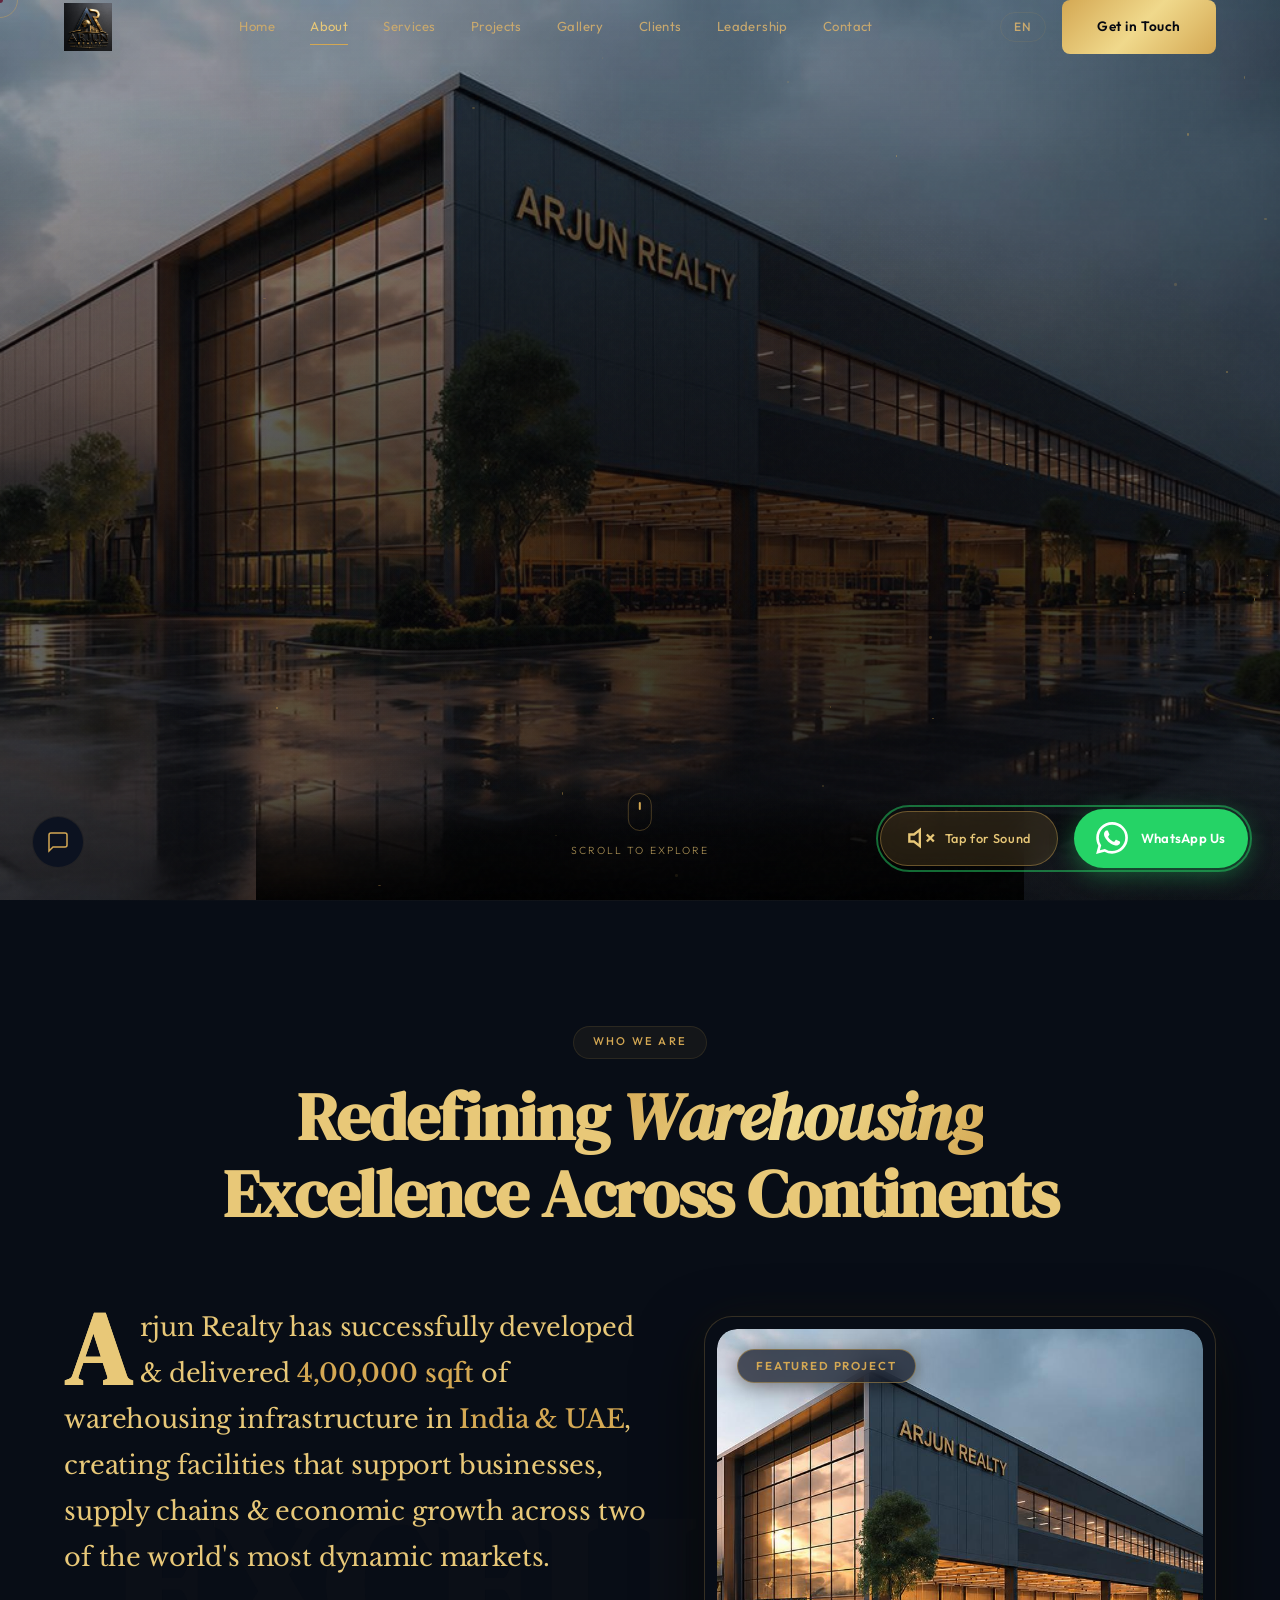
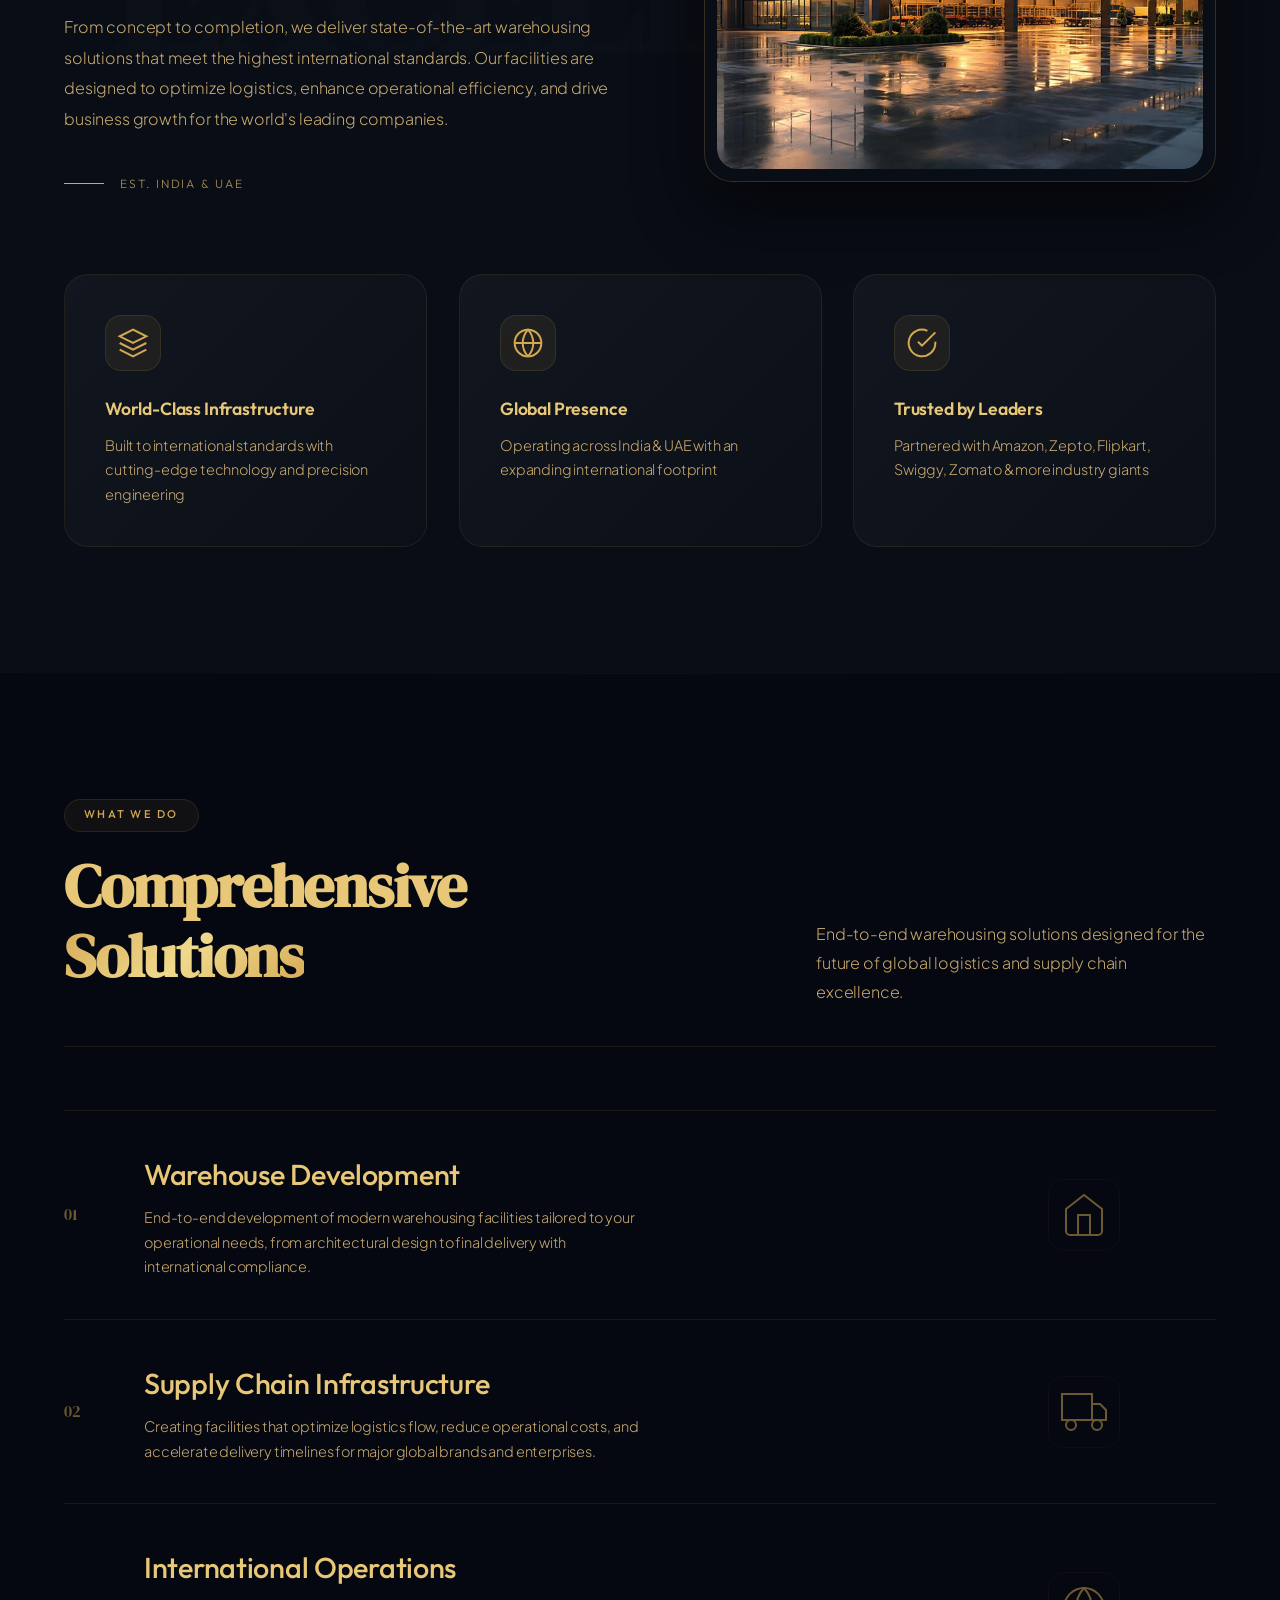
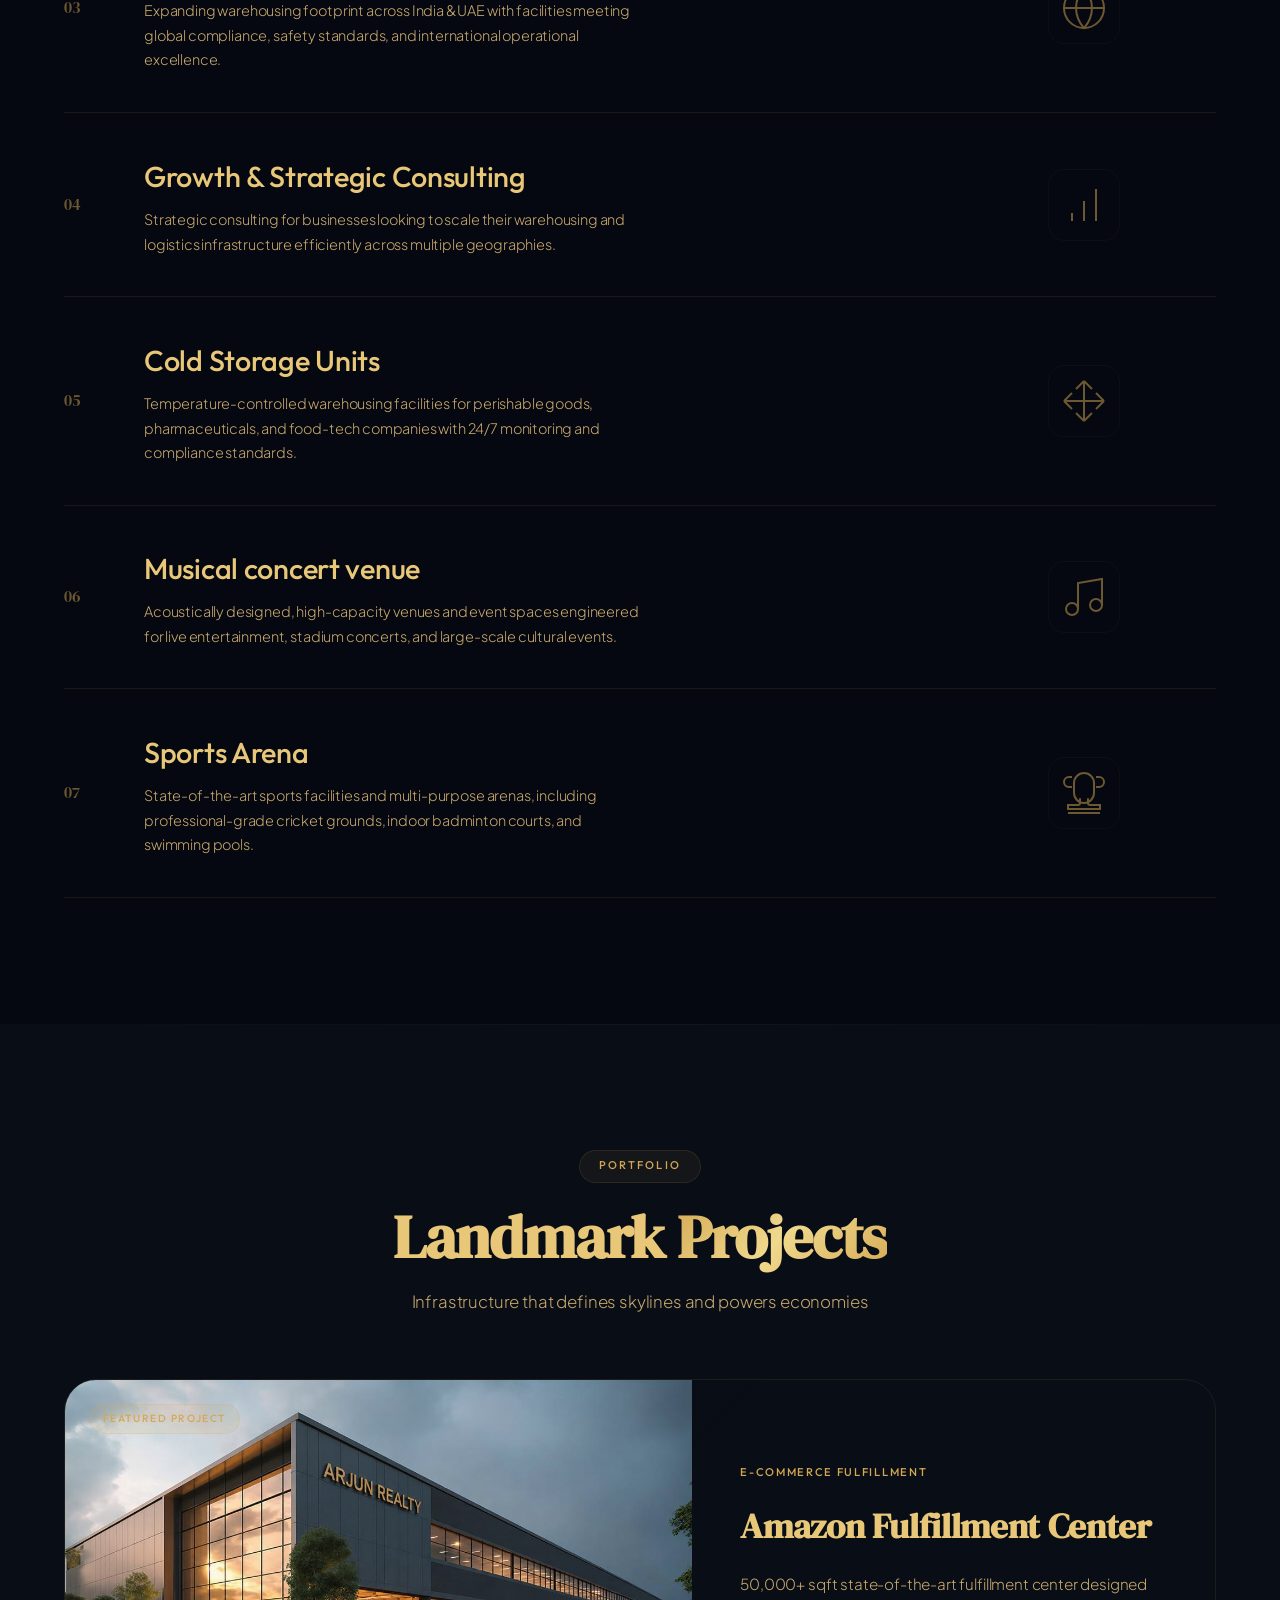
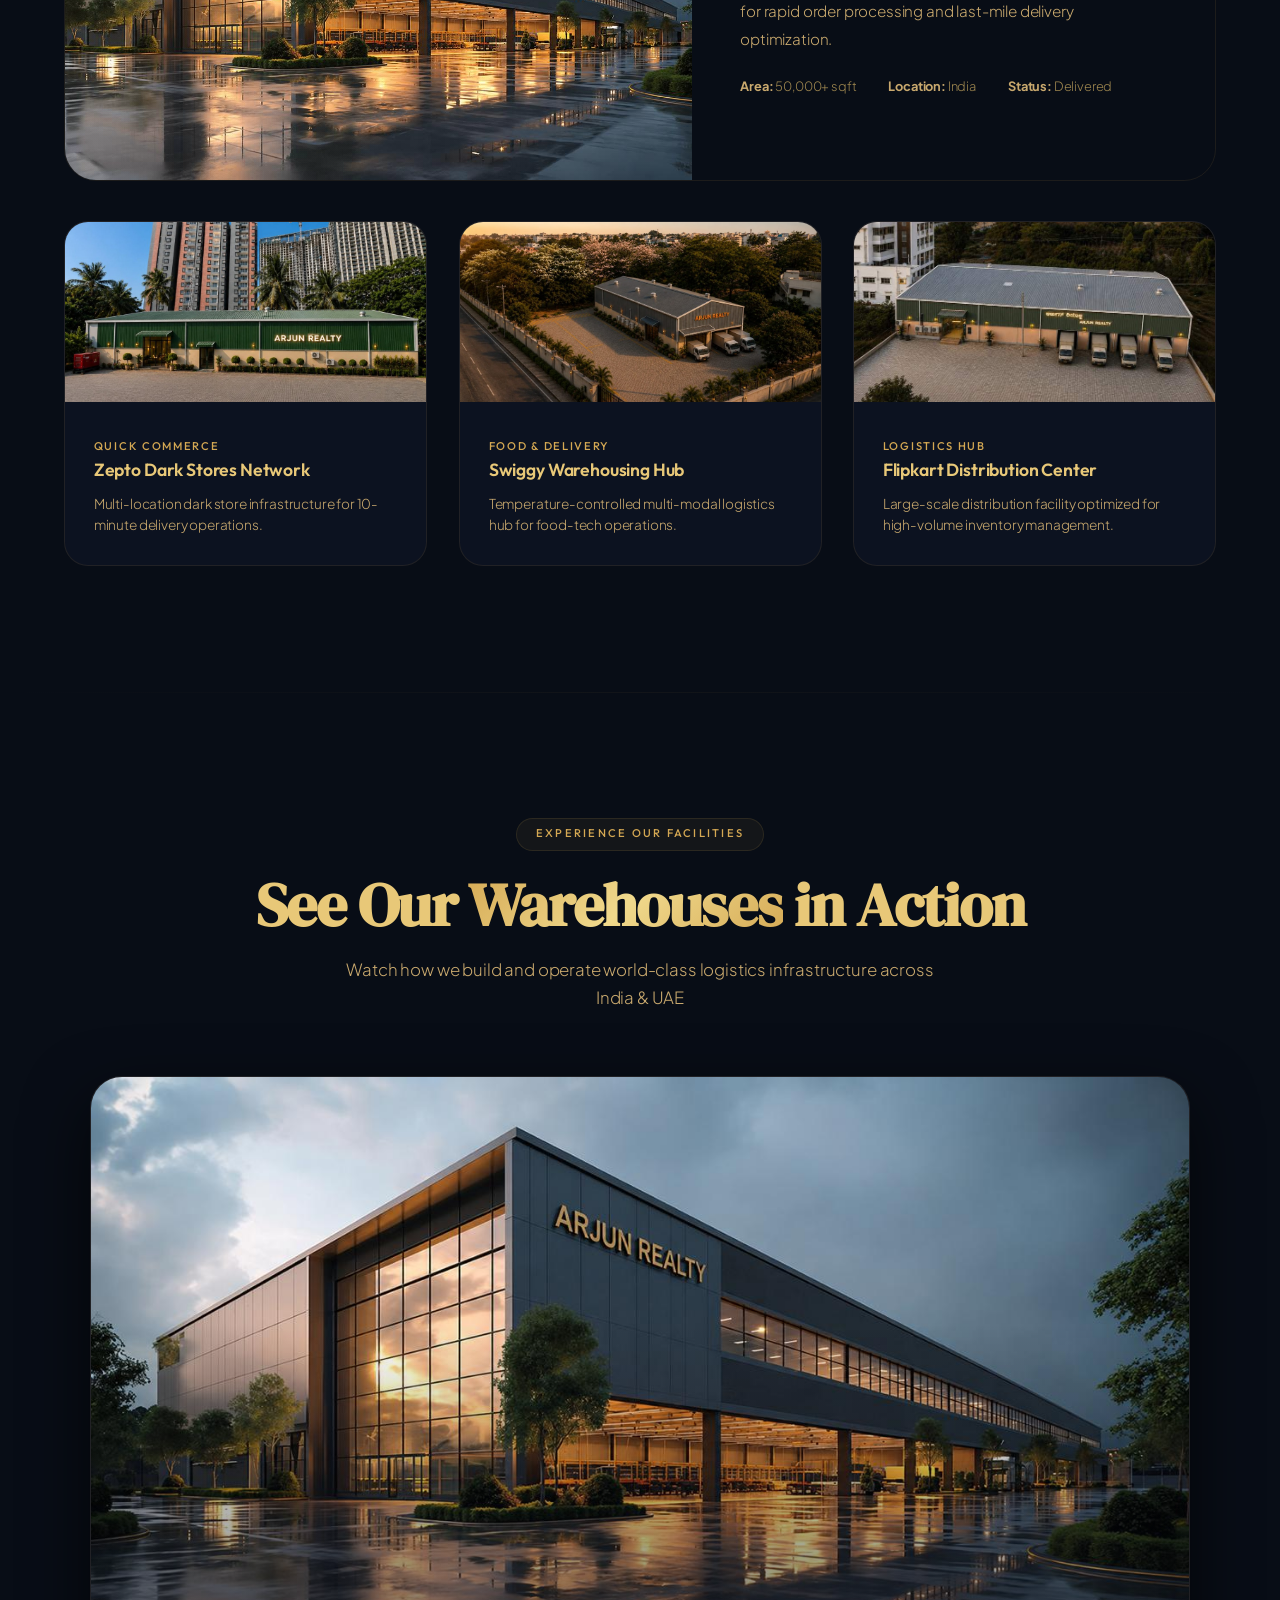
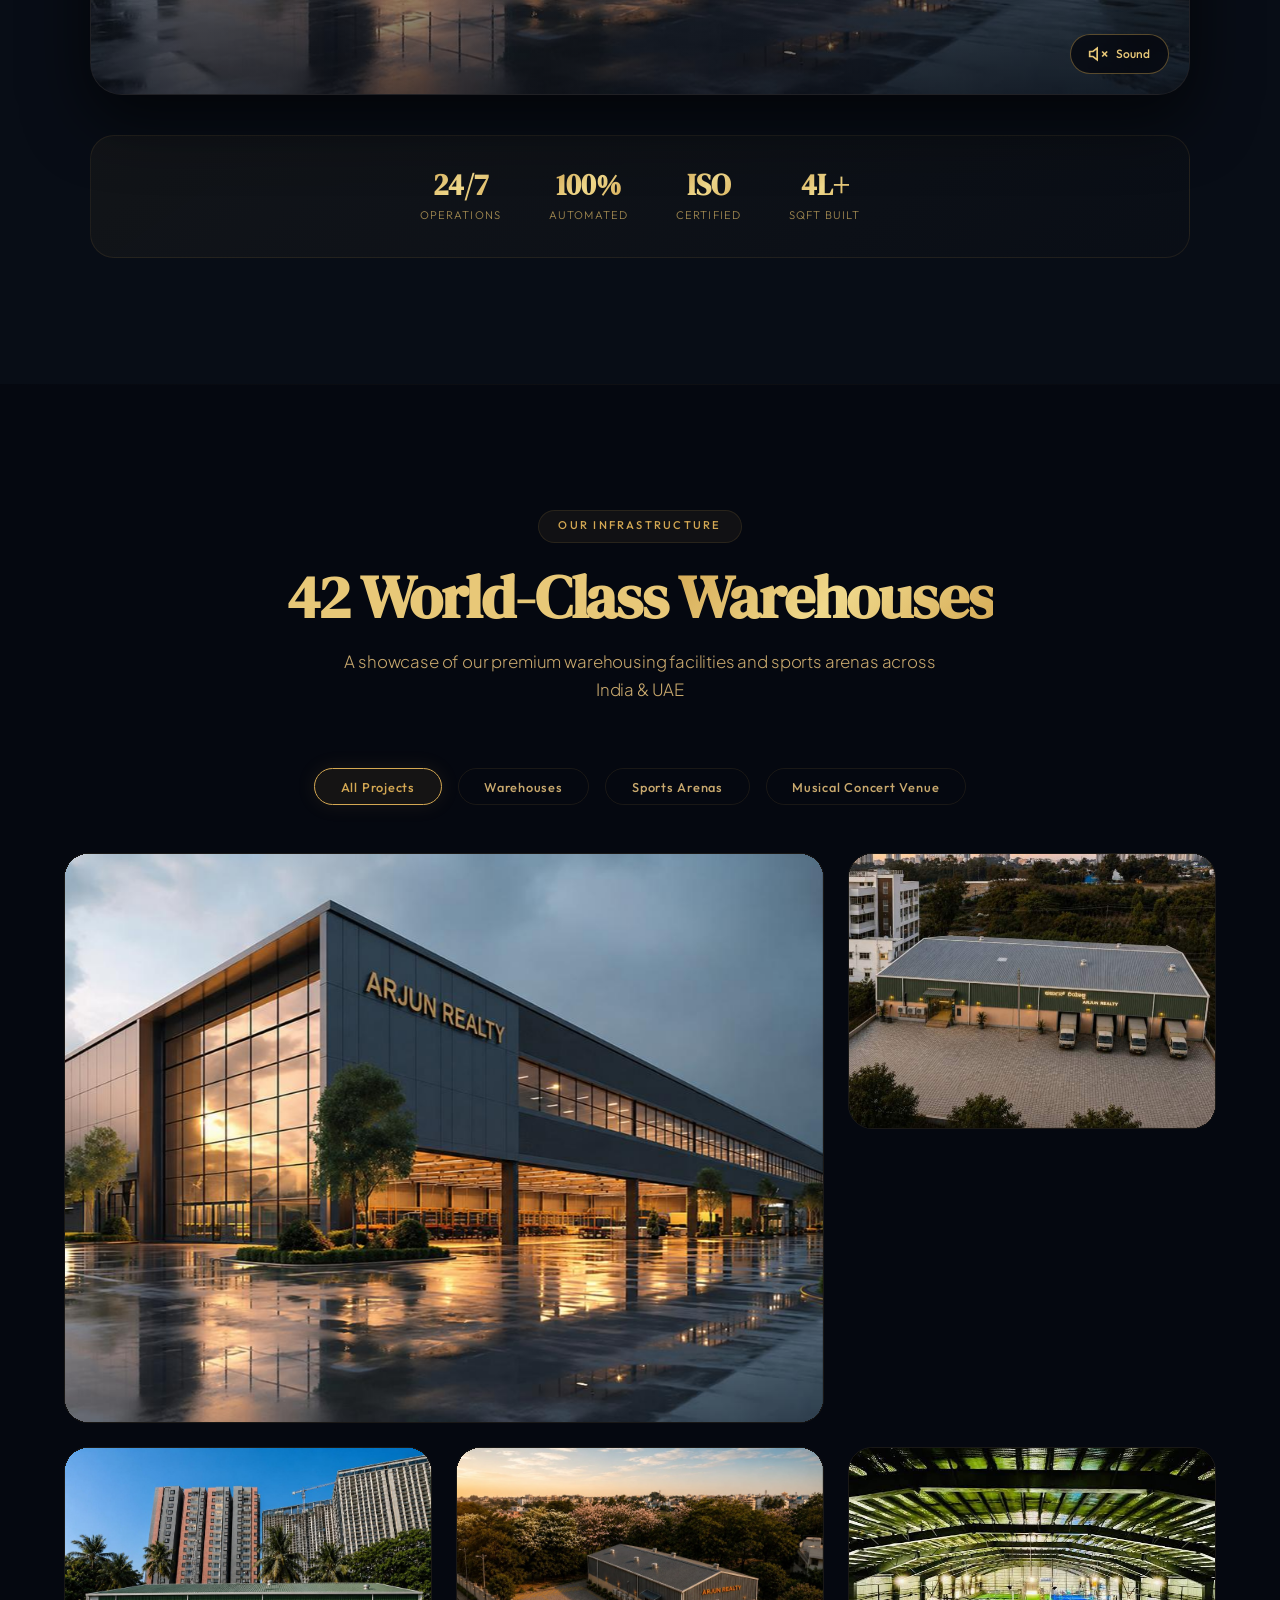
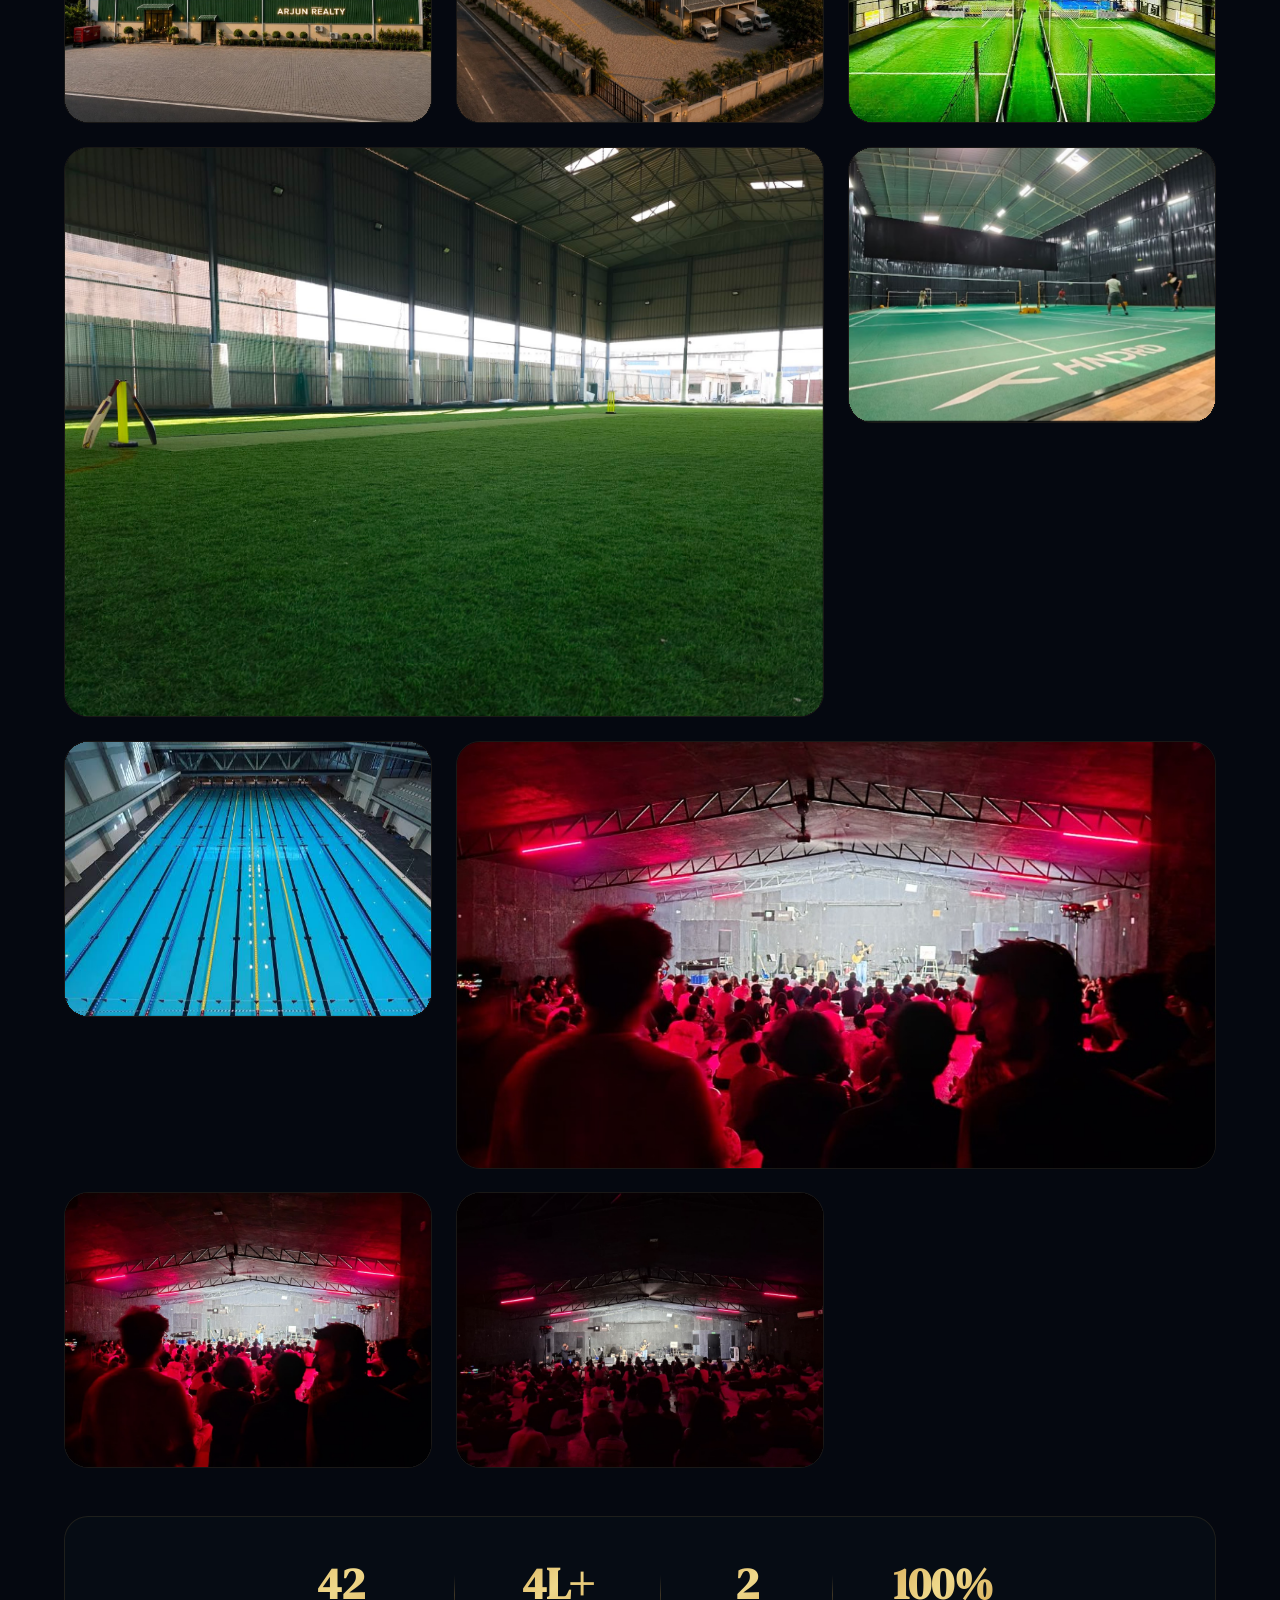
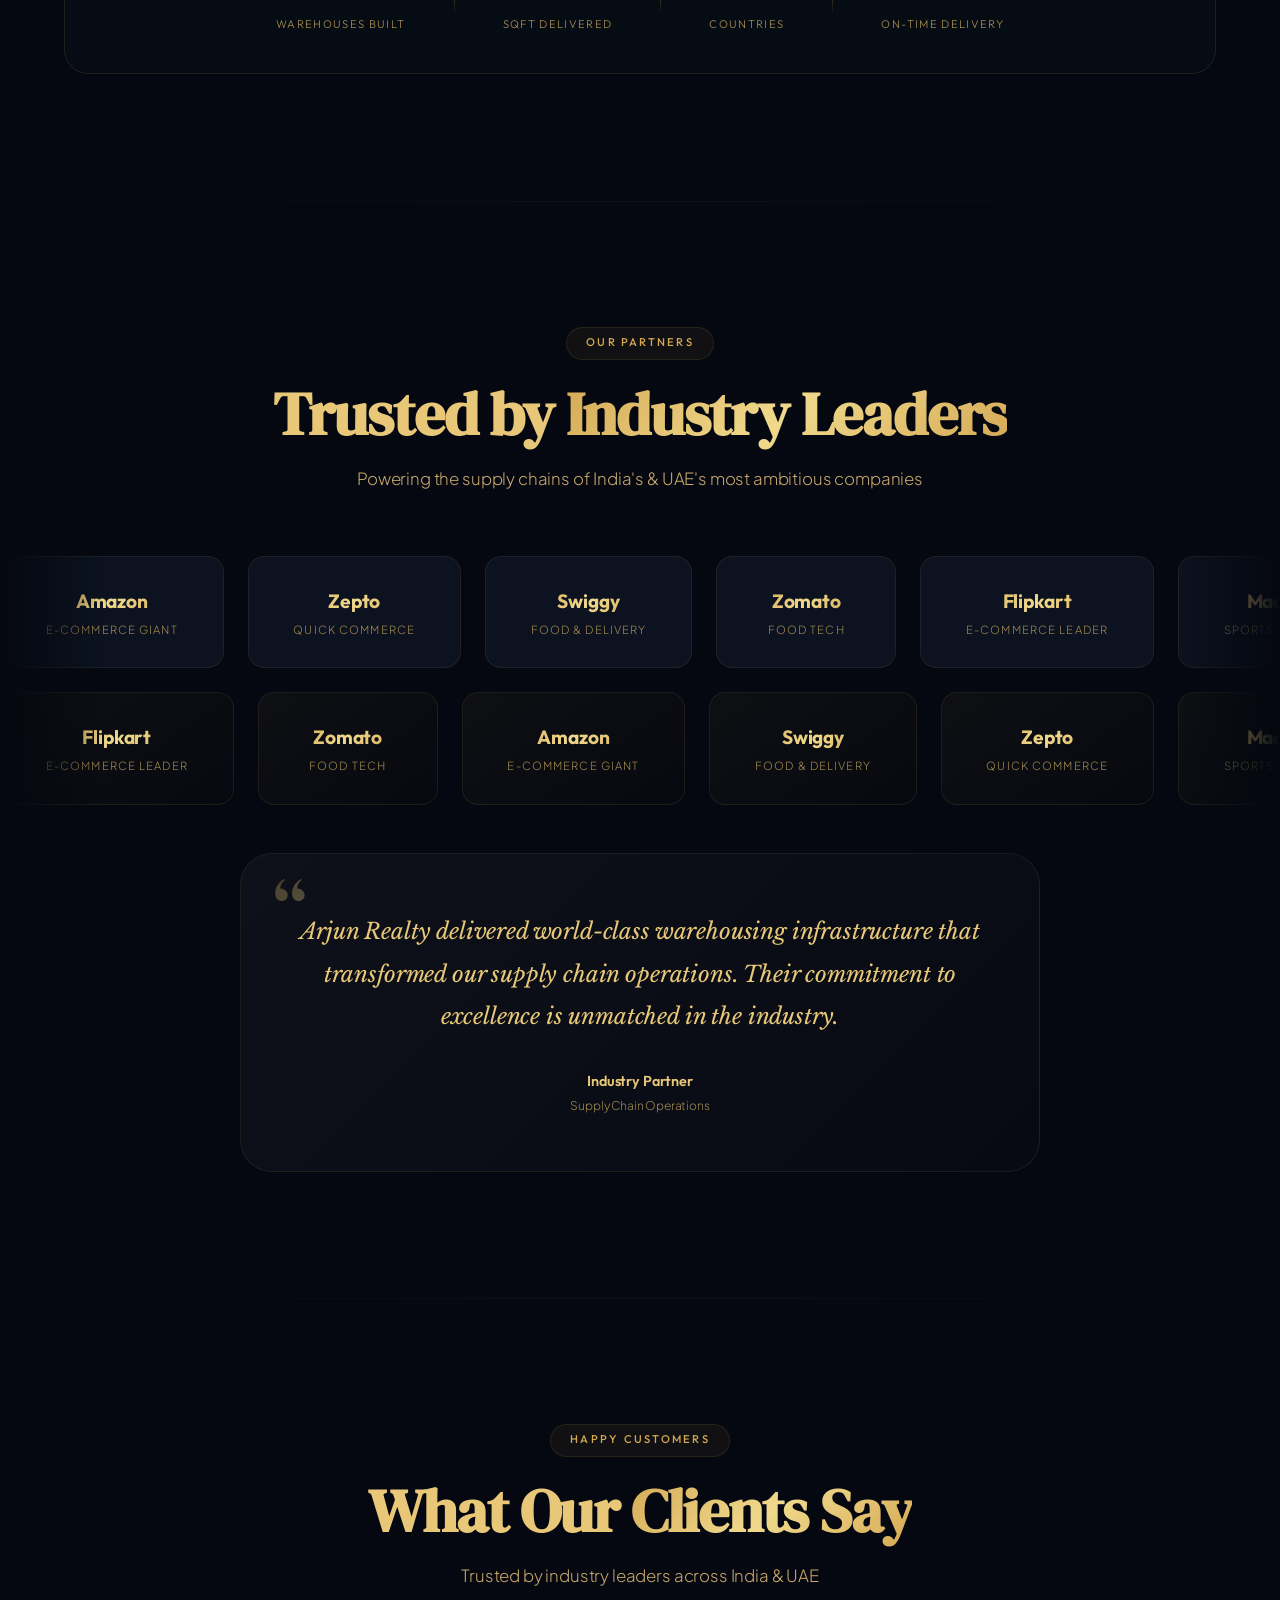
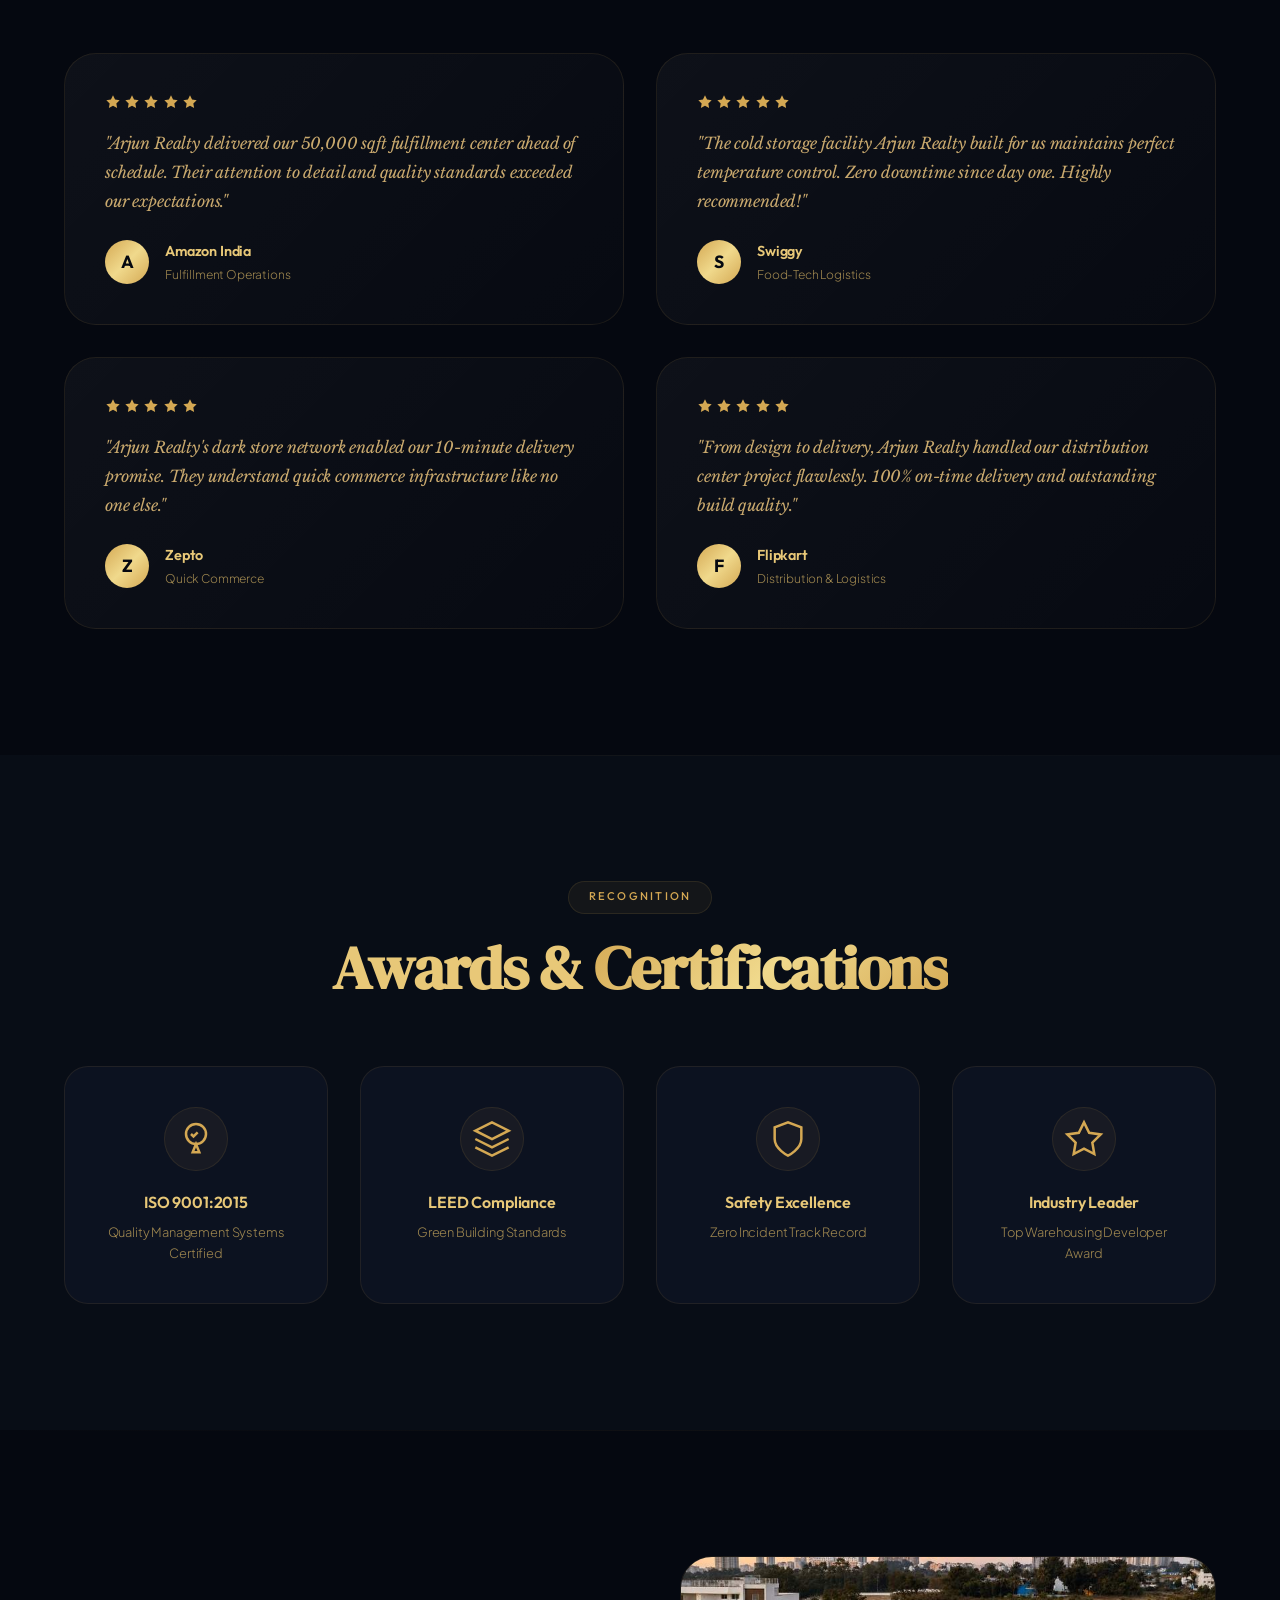
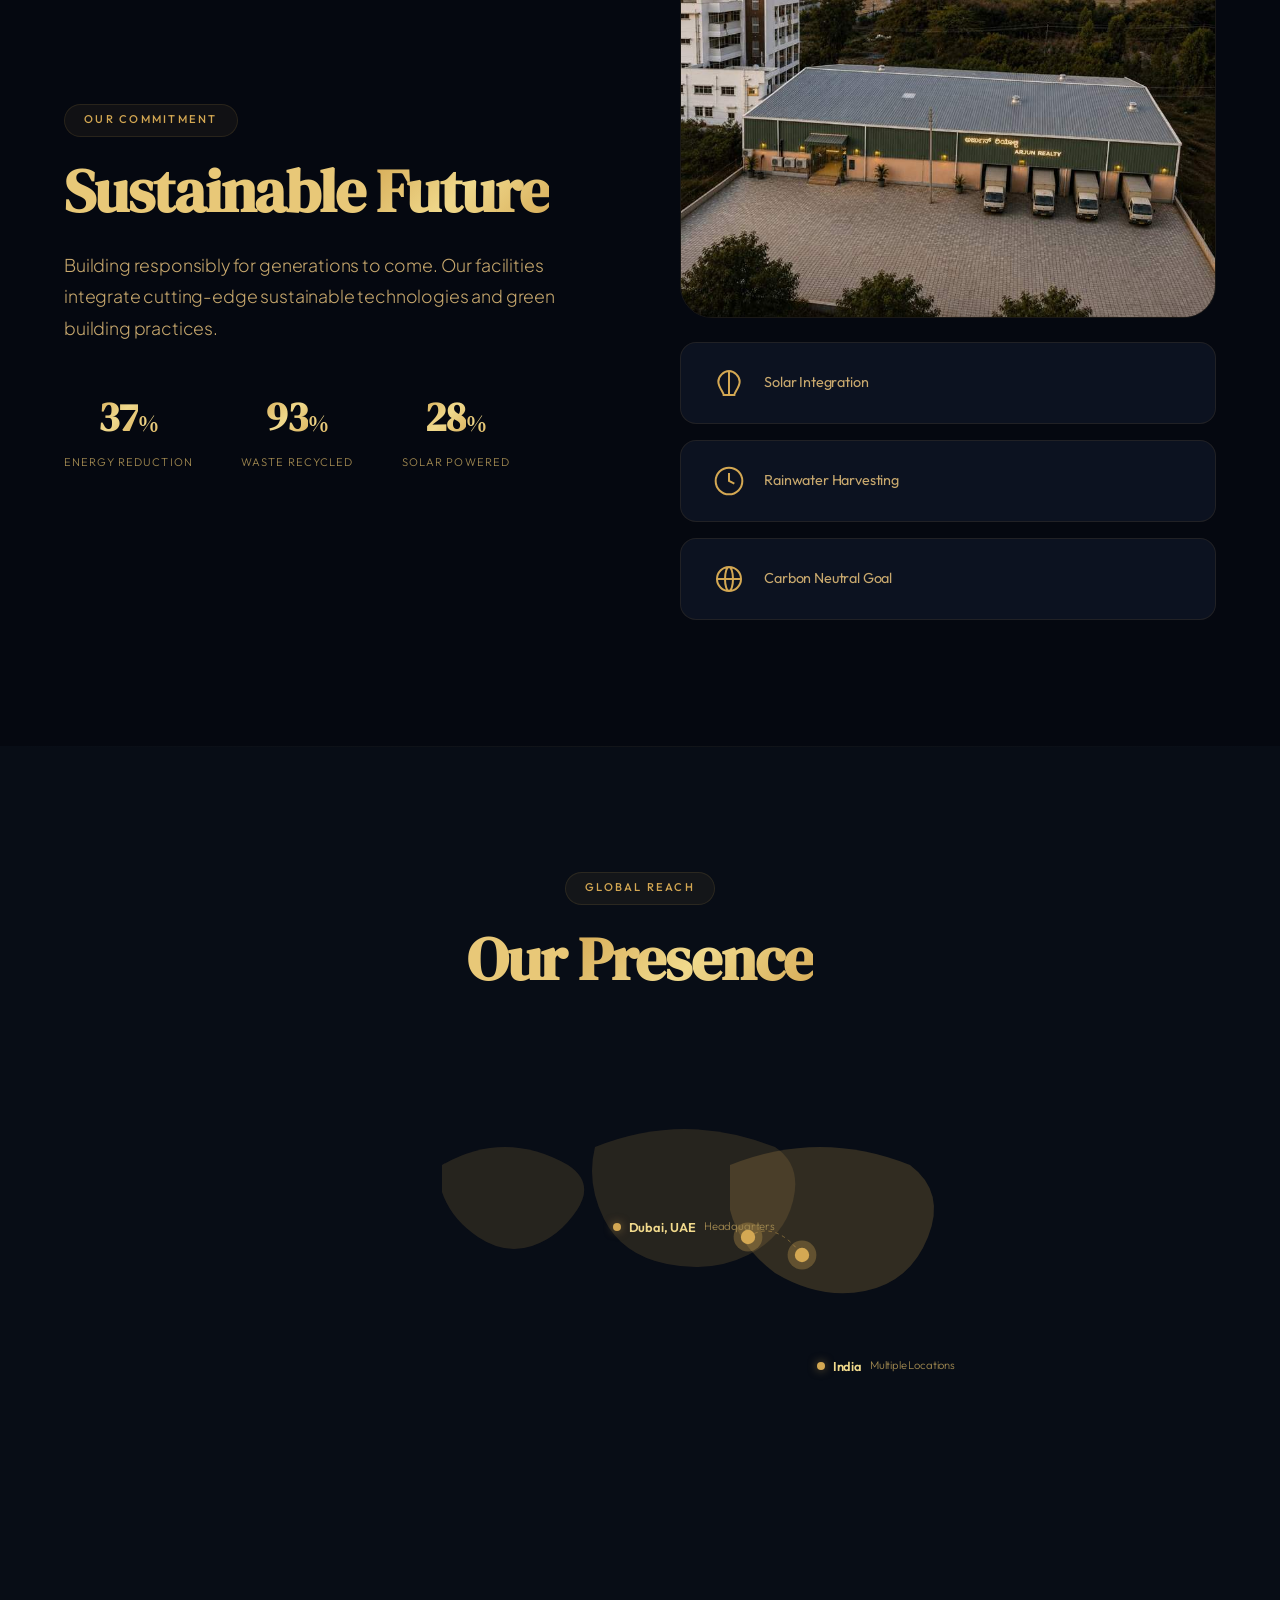
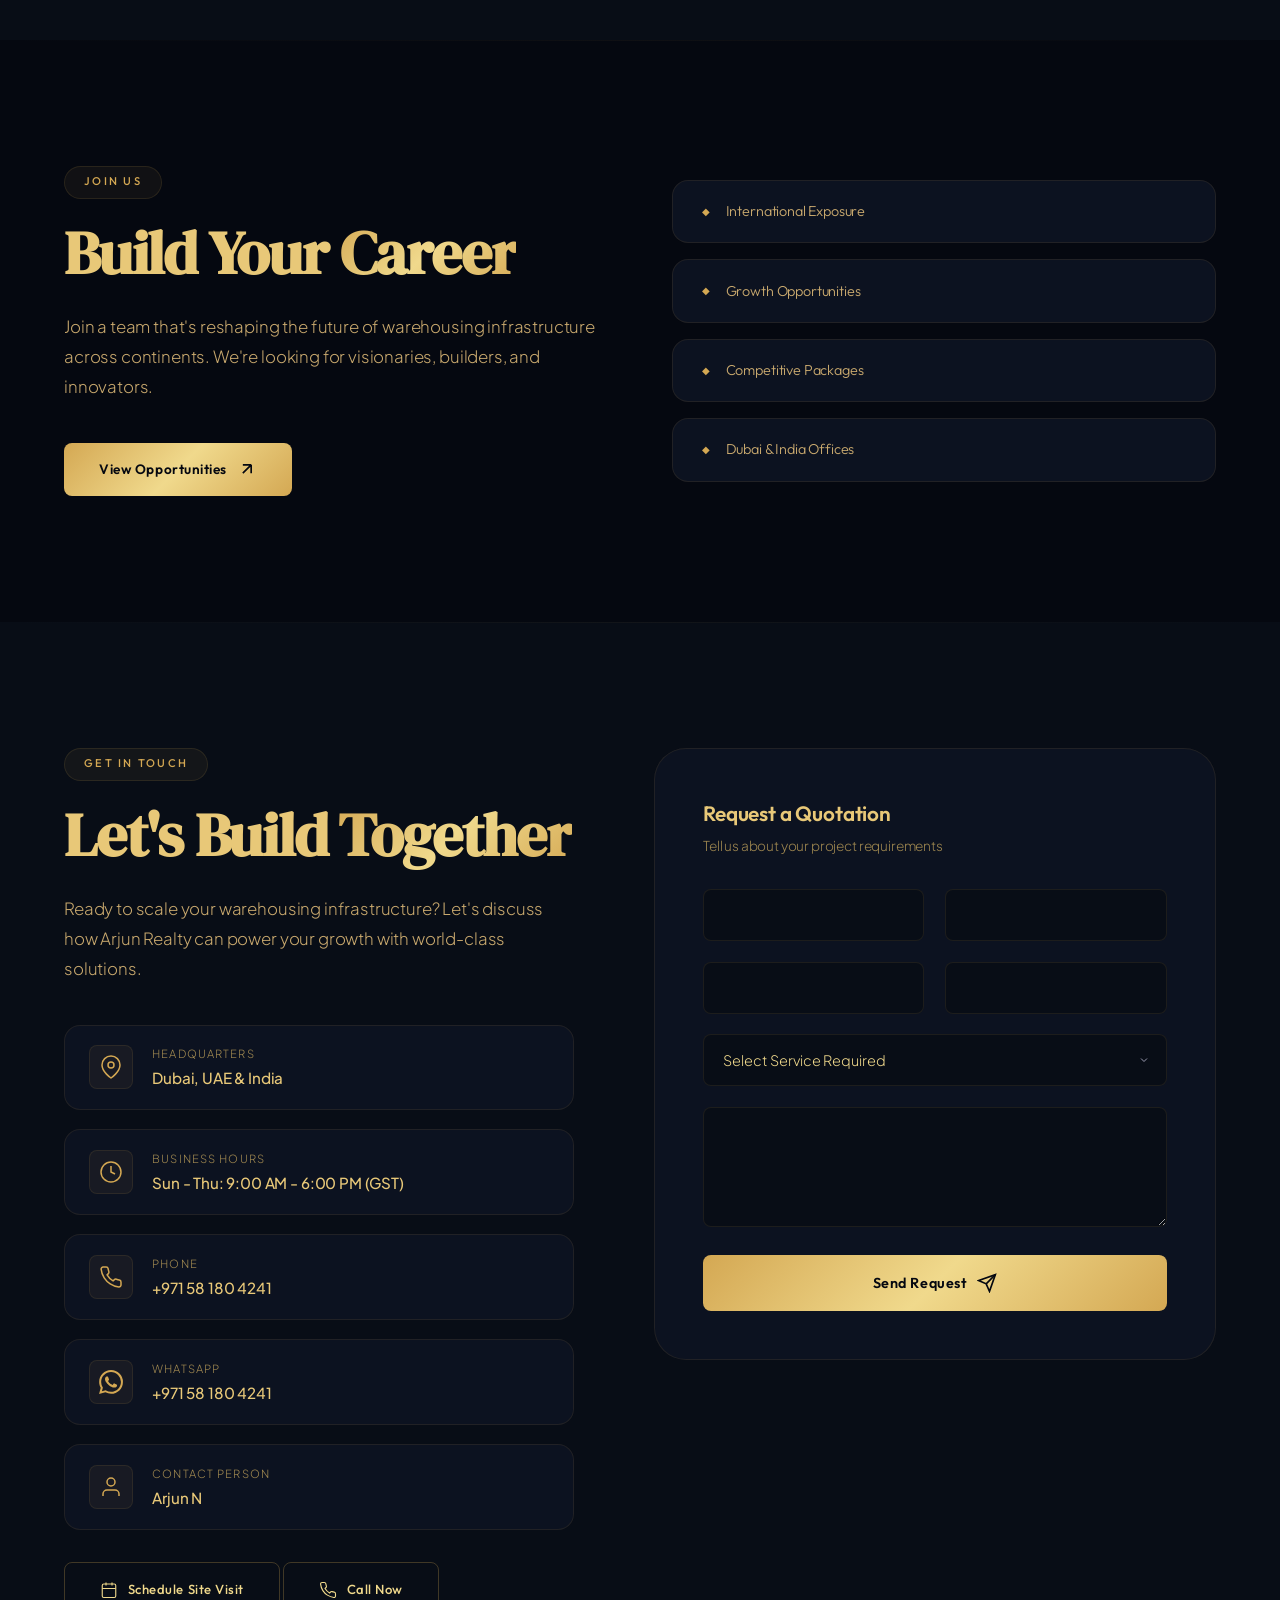
==== commit ead747cb: "feat: highlight Code Origin.Ai Private Limited branding in footer - Redesigned footer credit as prem" ====
--- a/index.html
+++ b/index.html
@@ -1288,7 +1288,13 @@
             </div>
             <div class="footer-bottom">
                 <p>&copy; 2026 Arjun Realty. All rights reserved.</p>
-                <p class="footer-credit">Developed by <strong>Code Origin.Ai Private Limited</strong></p>
+                <p class="footer-credit">
+                    <span class="credit-label">Developed by</span>
+                    <a href="https://codeorigin.ai" target="_blank" rel="noopener" class="credit-company">
+                        <span class="credit-name">Code Origin.Ai</span>
+                        <span class="credit-type">Private Limited</span>
+                    </a>
+                </p>
                 <div class="footer-legal">
                     <a href="https://wa.me/971581804241?text=Hi%2C%20I%20would%20like%20to%20know%20about%20your%20Privacy%20Policy." target="_blank" rel="noopener">Privacy Policy</a>
                     <a href="https://wa.me/971581804241?text=Hi%2C%20I%20would%20like%20to%20know%20about%20your%20Terms%20of%20Service." target="_blank" rel="noopener">Terms of Service</a>
--- a/assets/css/main.css
+++ b/assets/css/main.css
@@ -2285,9 +2285,75 @@
 }
 
 .footer-credit {
-    font-size: 0.72rem !important;
-    color: var(--light-dim) !important;
+    font-size: 0.82rem !important;
+    color: var(--light-muted) !important;
     letter-spacing: 0.03em;
+    display: flex;
+    align-items: center;
+    gap: 0.5rem;
+    flex-wrap: wrap;
+    justify-content: center;
+}
+
+.footer-credit .credit-label {
+    font-family: var(--font-accent);
+    font-size: 0.75rem;
+    color: var(--light-dim);
+    letter-spacing: 0.02em;
+}
+
+.footer-credit .credit-company {
+    display: inline-flex;
+    align-items: center;
+    gap: 0.4rem;
+    padding: 0.45rem 1rem;
+    background: linear-gradient(135deg, rgba(212, 168, 83, 0.12), rgba(212, 168, 83, 0.04));
+    border: 1px solid rgba(212, 168, 83, 0.35);
+    border-radius: var(--radius-full);
+    text-decoration: none;
+    transition: all 0.3s ease;
+    position: relative;
+    overflow: hidden;
+}
+
+.footer-credit .credit-company::before {
+    content: '';
+    position: absolute;
+    inset: 0;
+    background: linear-gradient(90deg, transparent, rgba(212, 168, 83, 0.15), transparent);
+    transform: translateX(-100%);
+    transition: transform 0.6s ease;
+}
+
+.footer-credit .credit-company:hover::before {
+    transform: translateX(100%);
+}
+
+.footer-credit .credit-company:hover {
+    background: linear-gradient(135deg, rgba(212, 168, 83, 0.2), rgba(212, 168, 83, 0.08));
+    border-color: var(--primary);
+    transform: translateY(-2px);
+    box-shadow: 0 4px 20px rgba(212, 168, 83, 0.2);
+}
+
+.footer-credit .credit-name {
+    font-family: var(--font-accent);
+    font-size: 0.85rem;
+    font-weight: 700;
+    background: var(--gradient-gold);
+    -webkit-background-clip: text;
+    -webkit-text-fill-color: transparent;
+    background-clip: text;
+    letter-spacing: 0.02em;
+}
+
+.footer-credit .credit-type {
+    font-family: var(--font-accent);
+    font-size: 0.65rem;
+    font-weight: 400;
+    color: var(--light-muted);
+    letter-spacing: 0.04em;
+    opacity: 0.85;
 }
 
 .footer-credit strong {
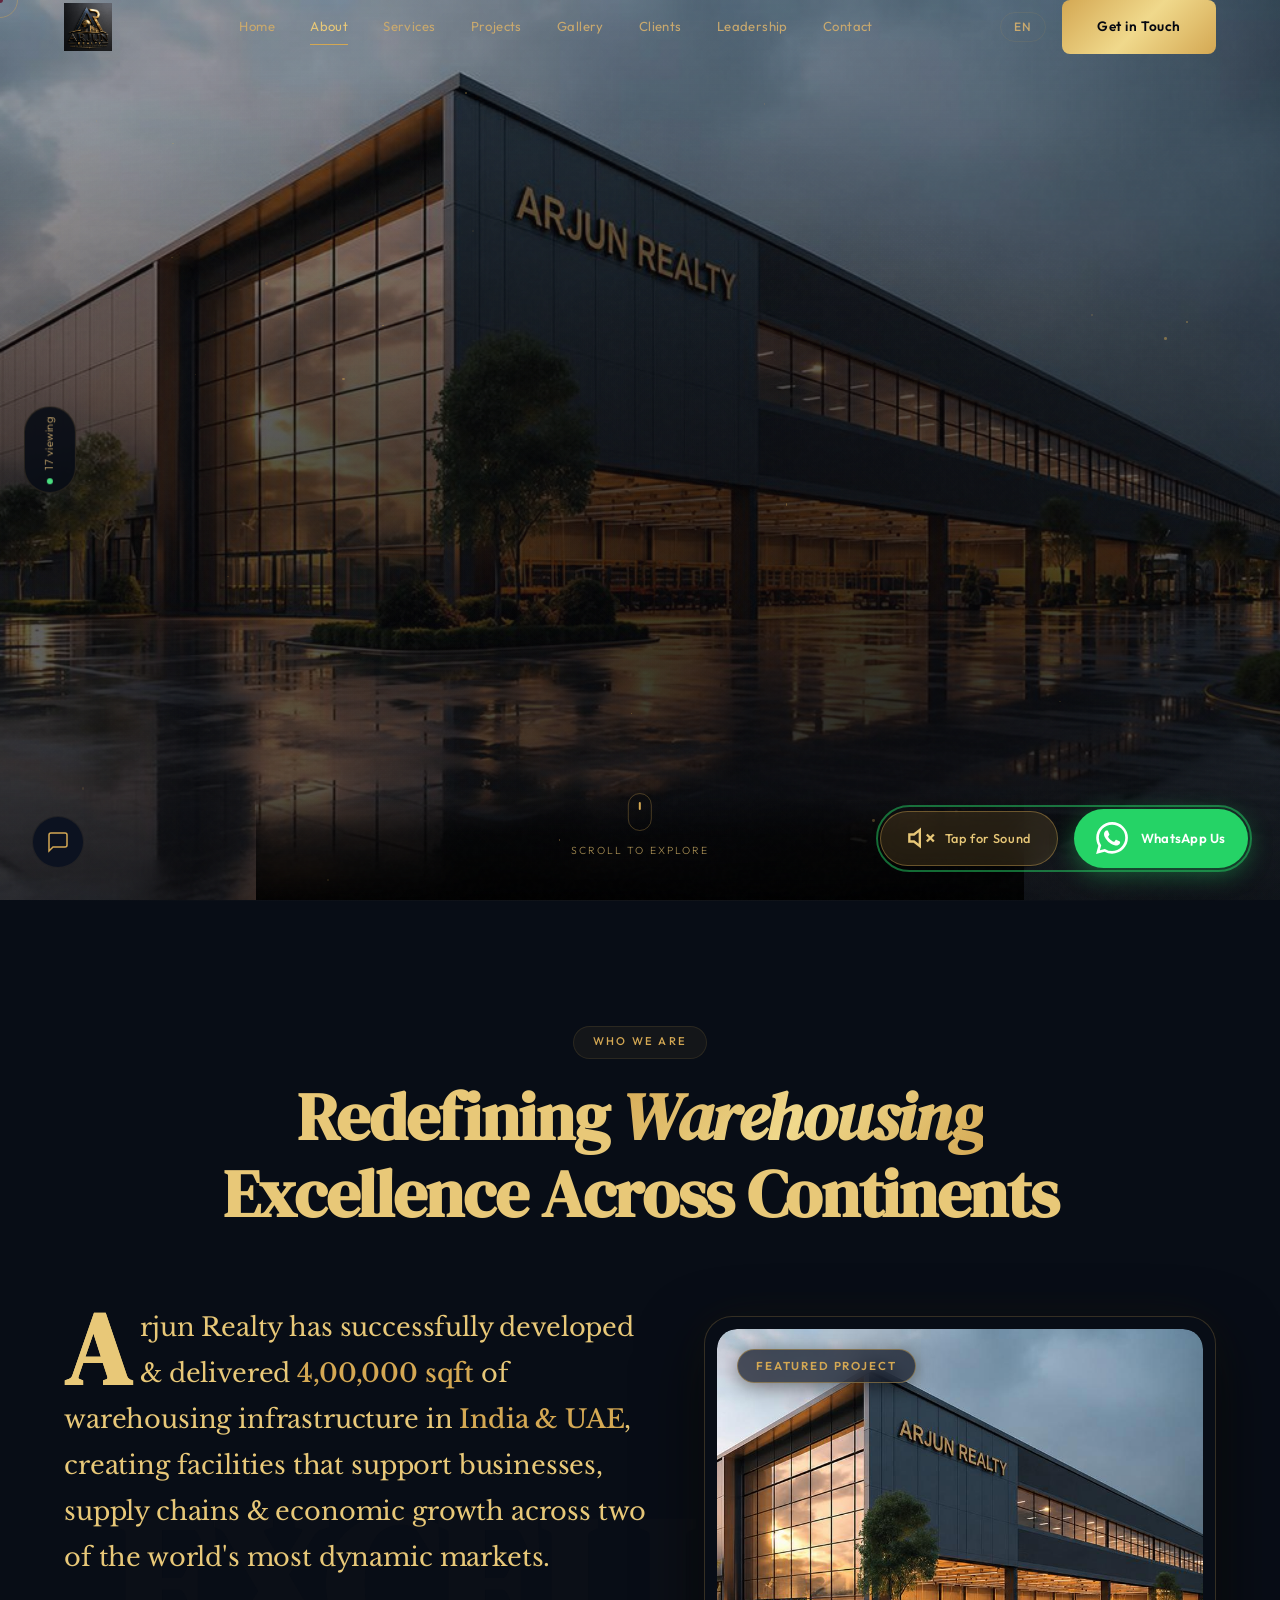
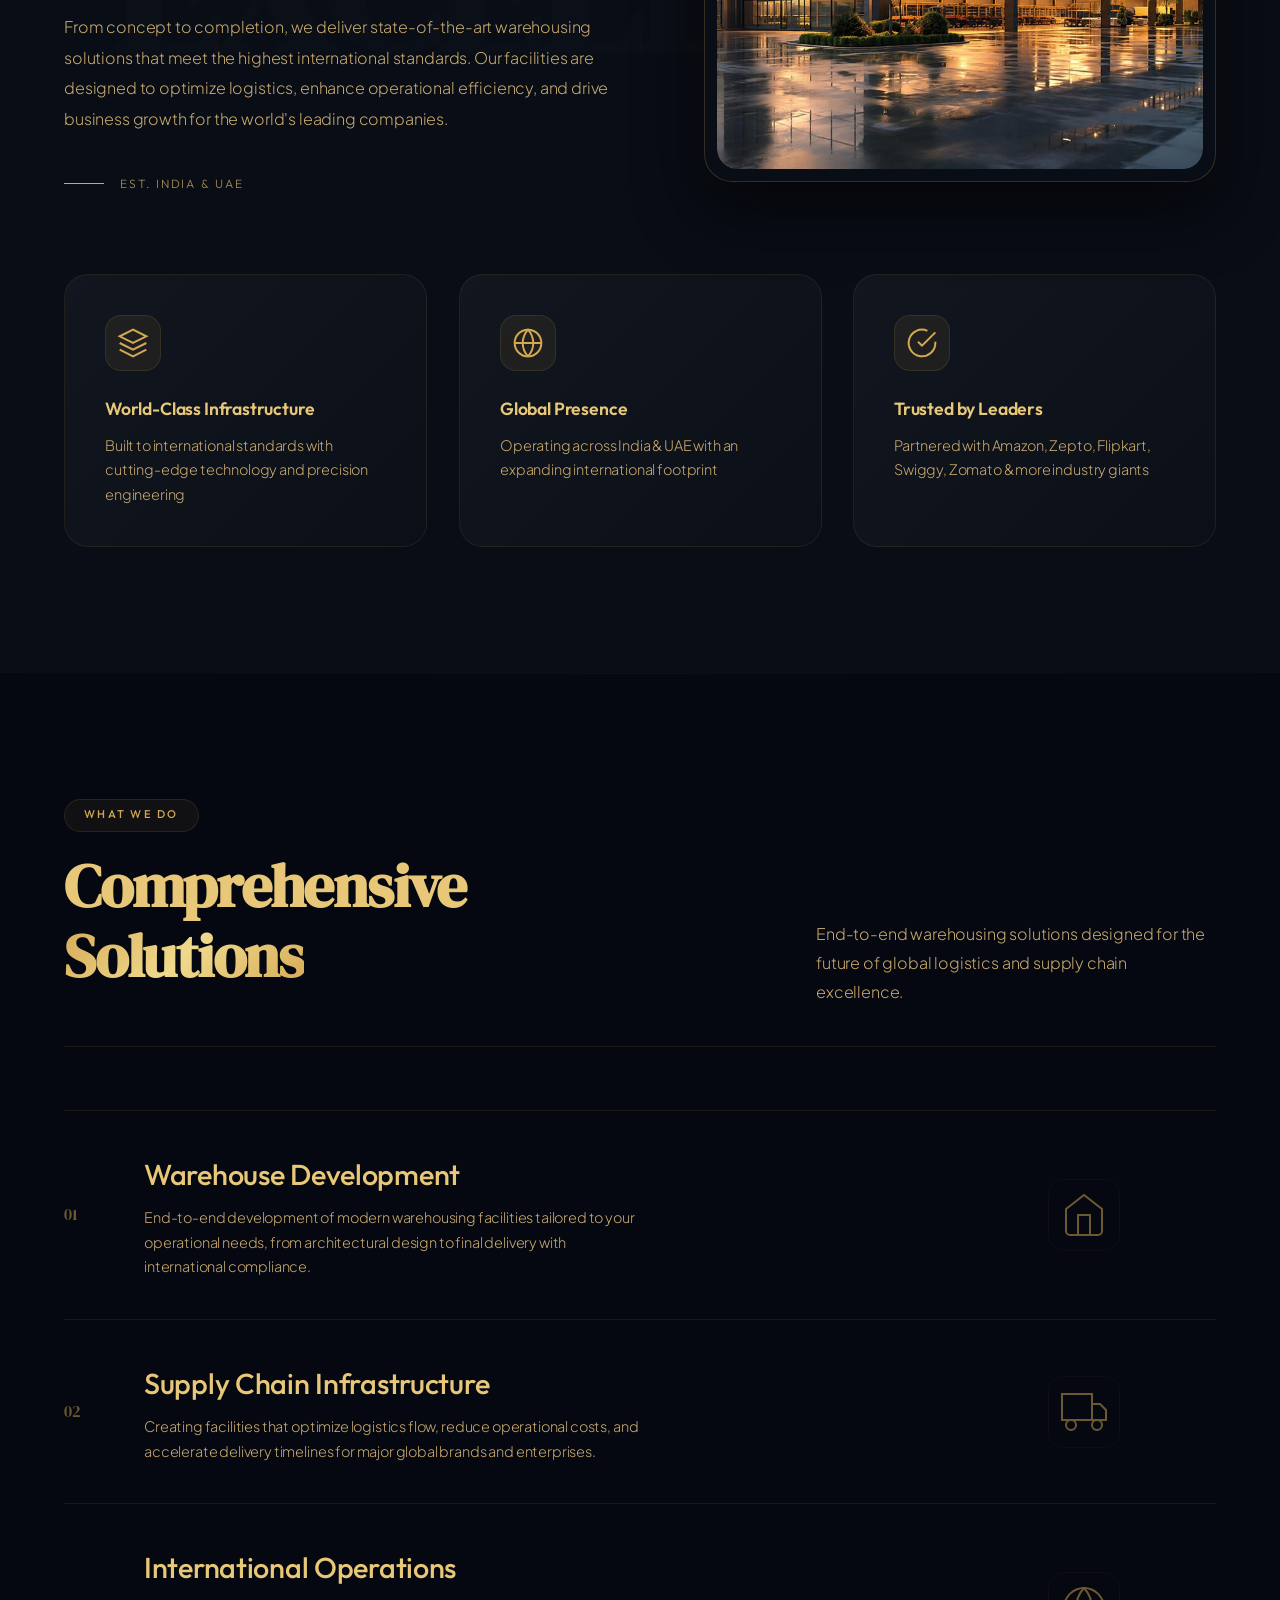
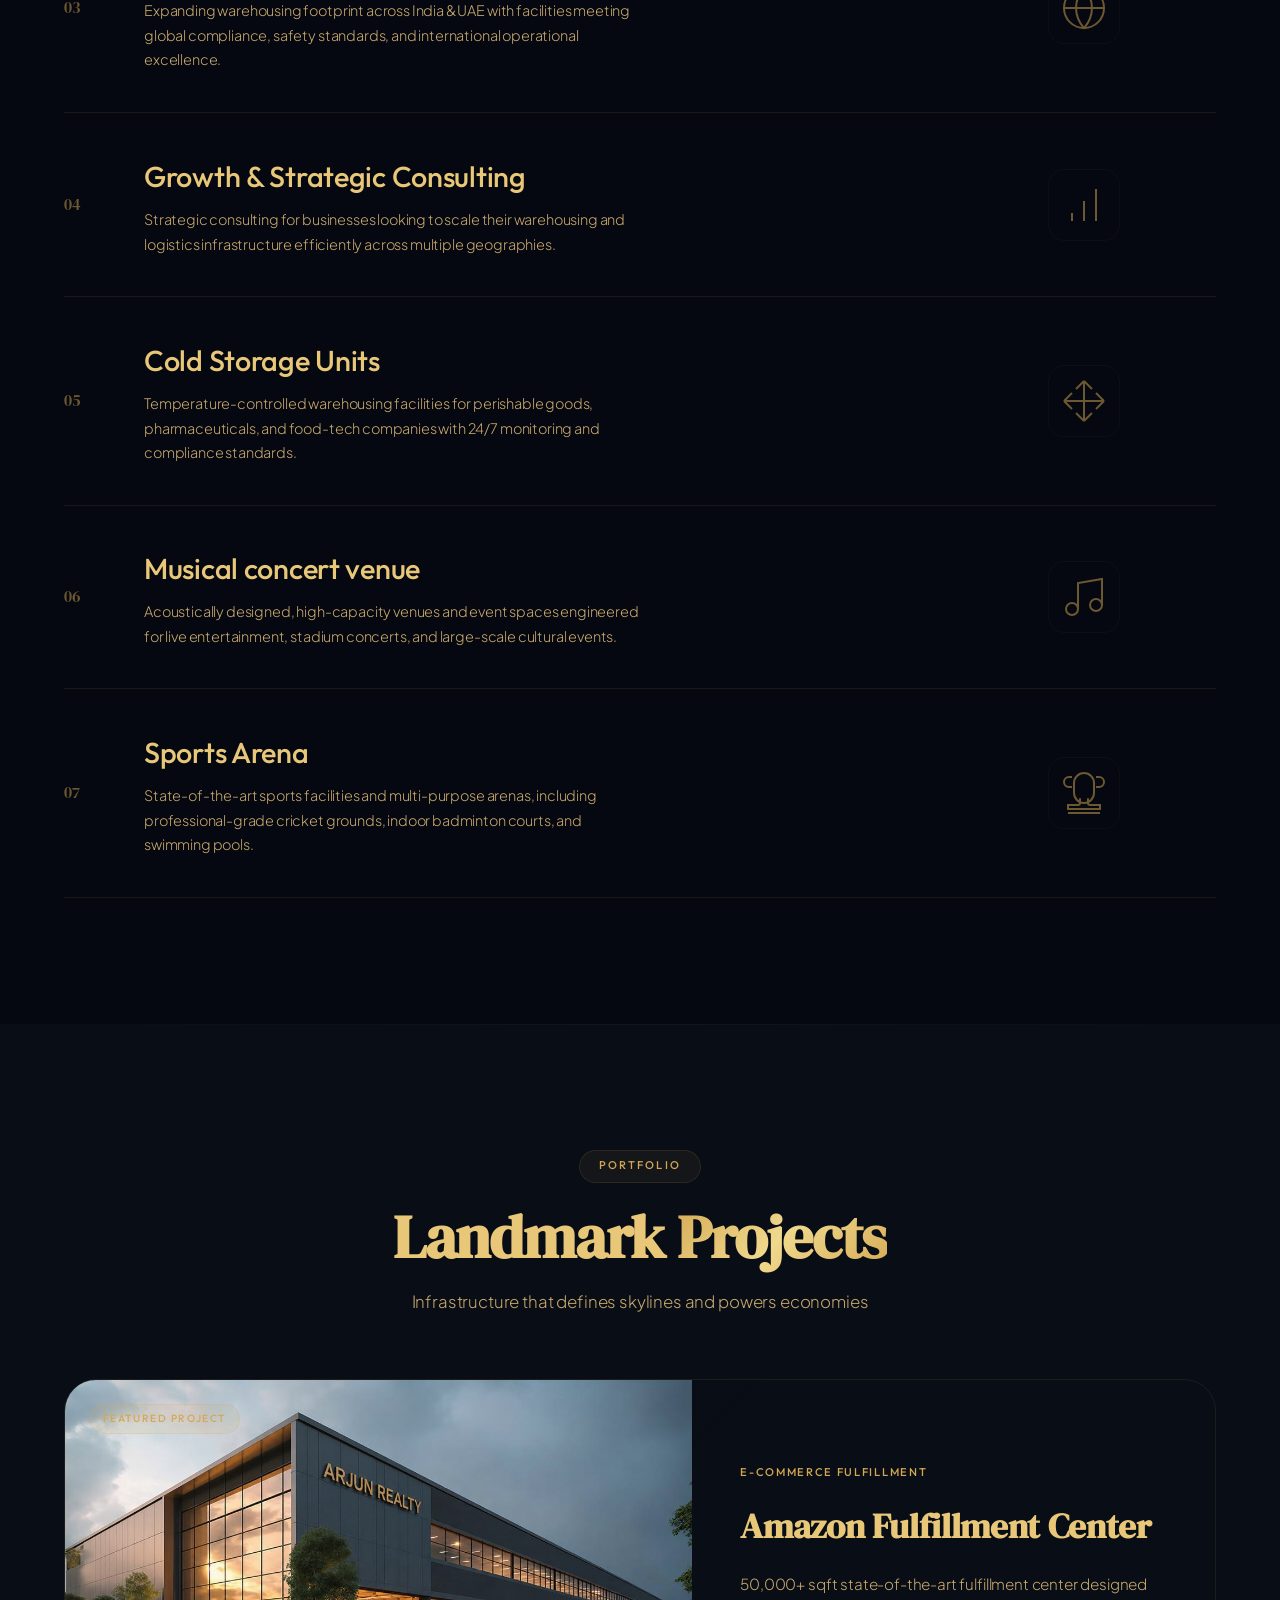
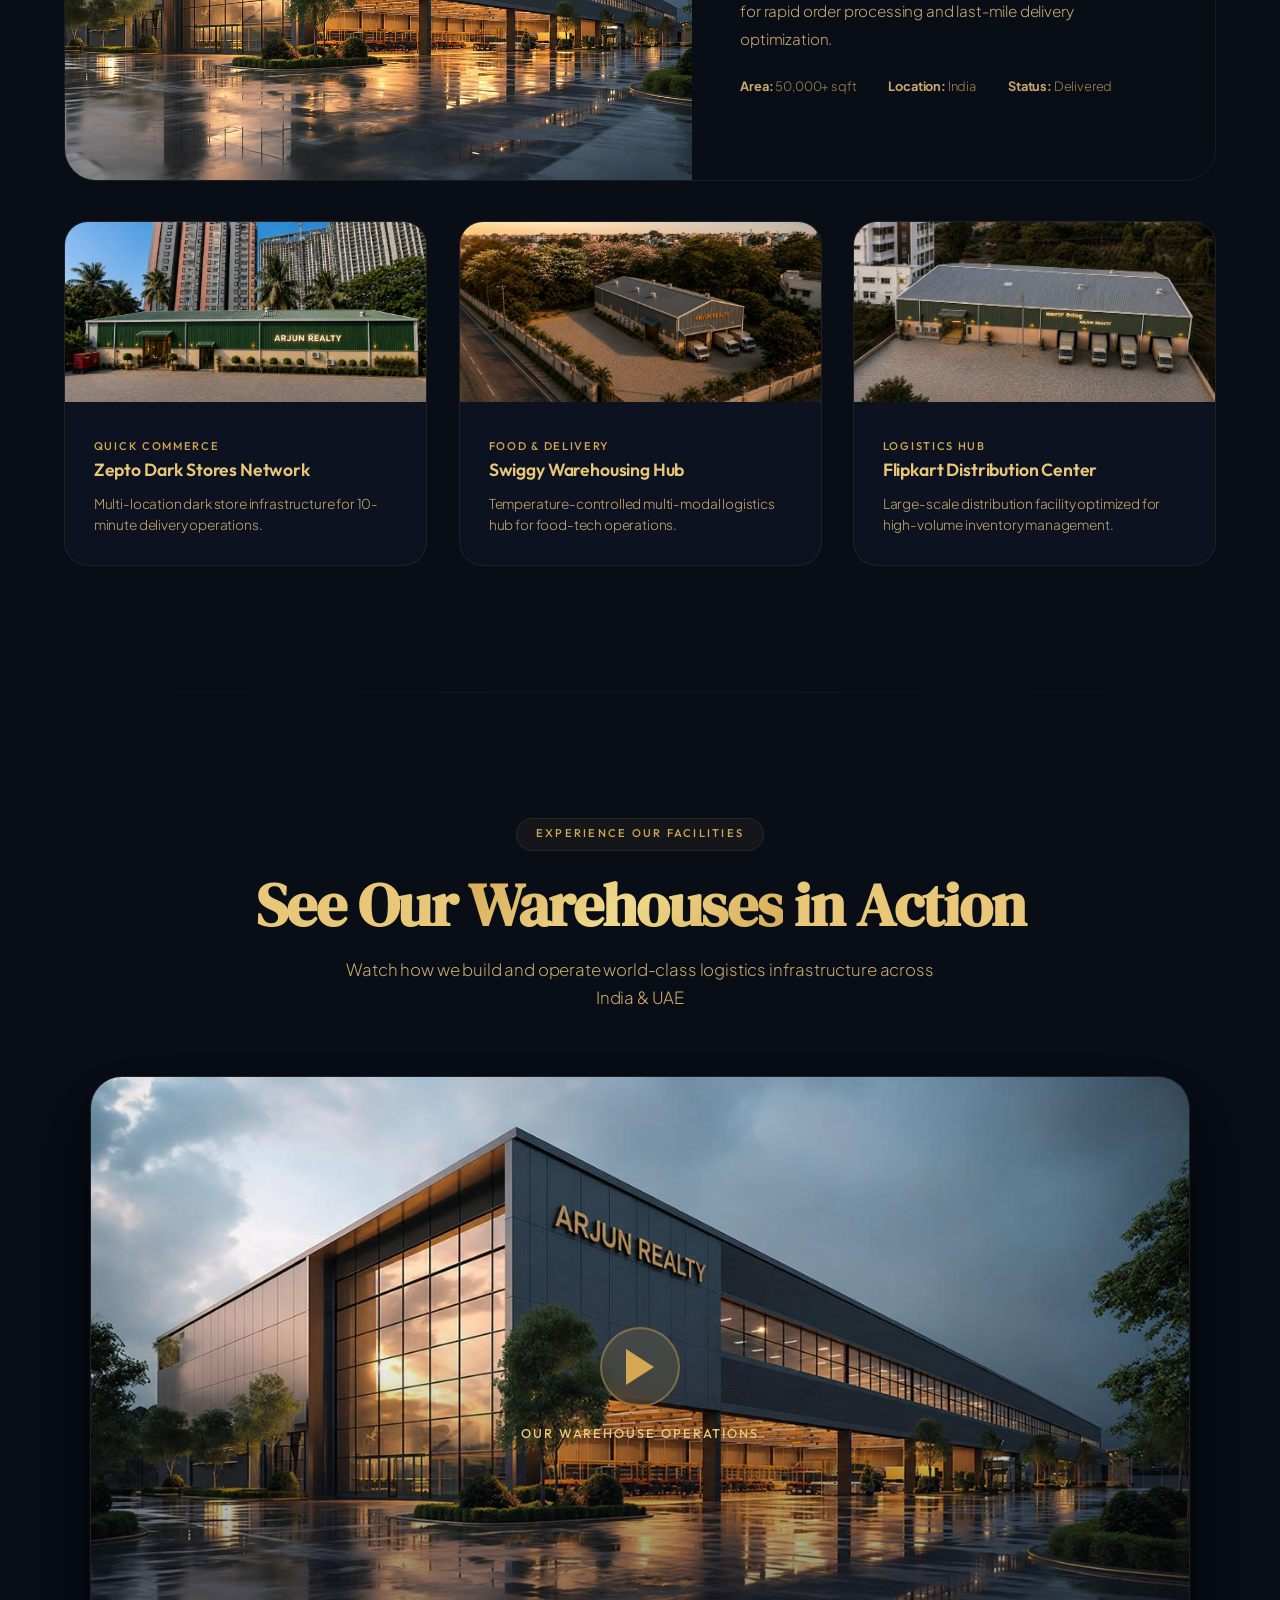
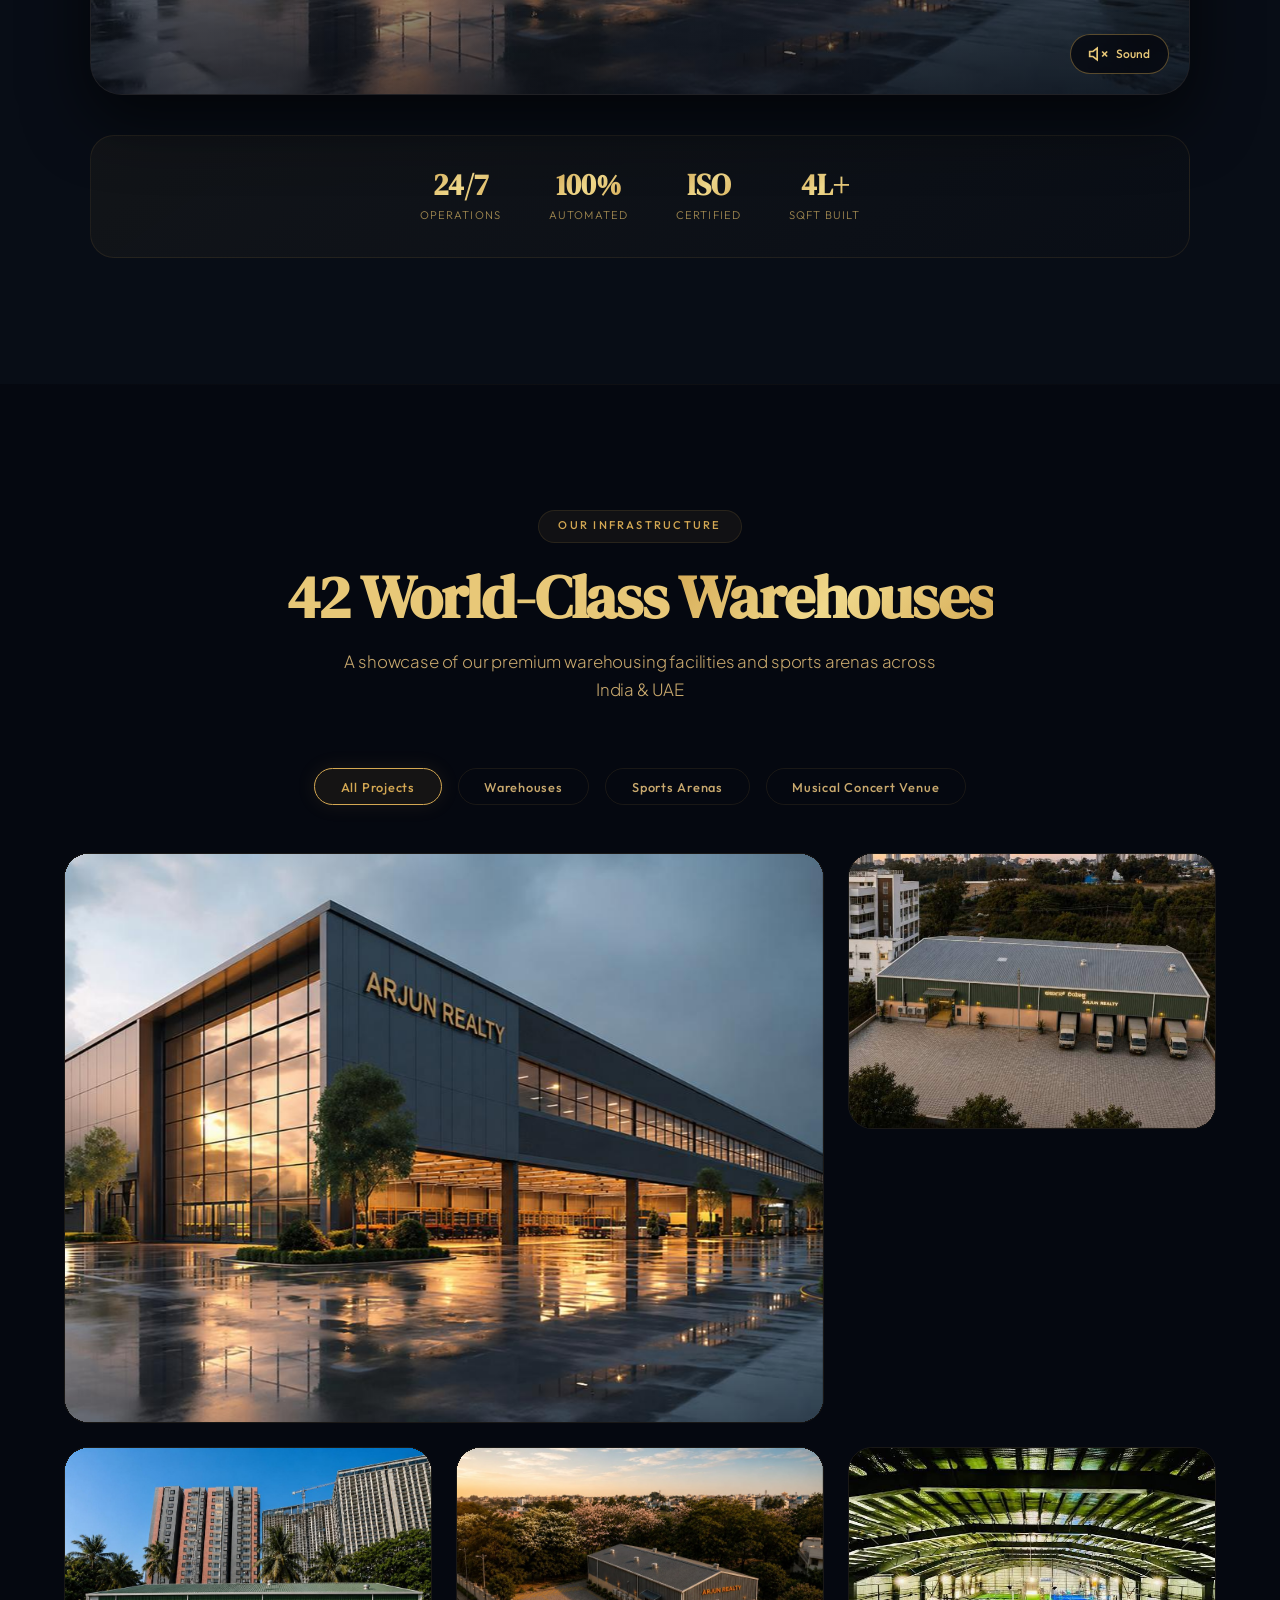
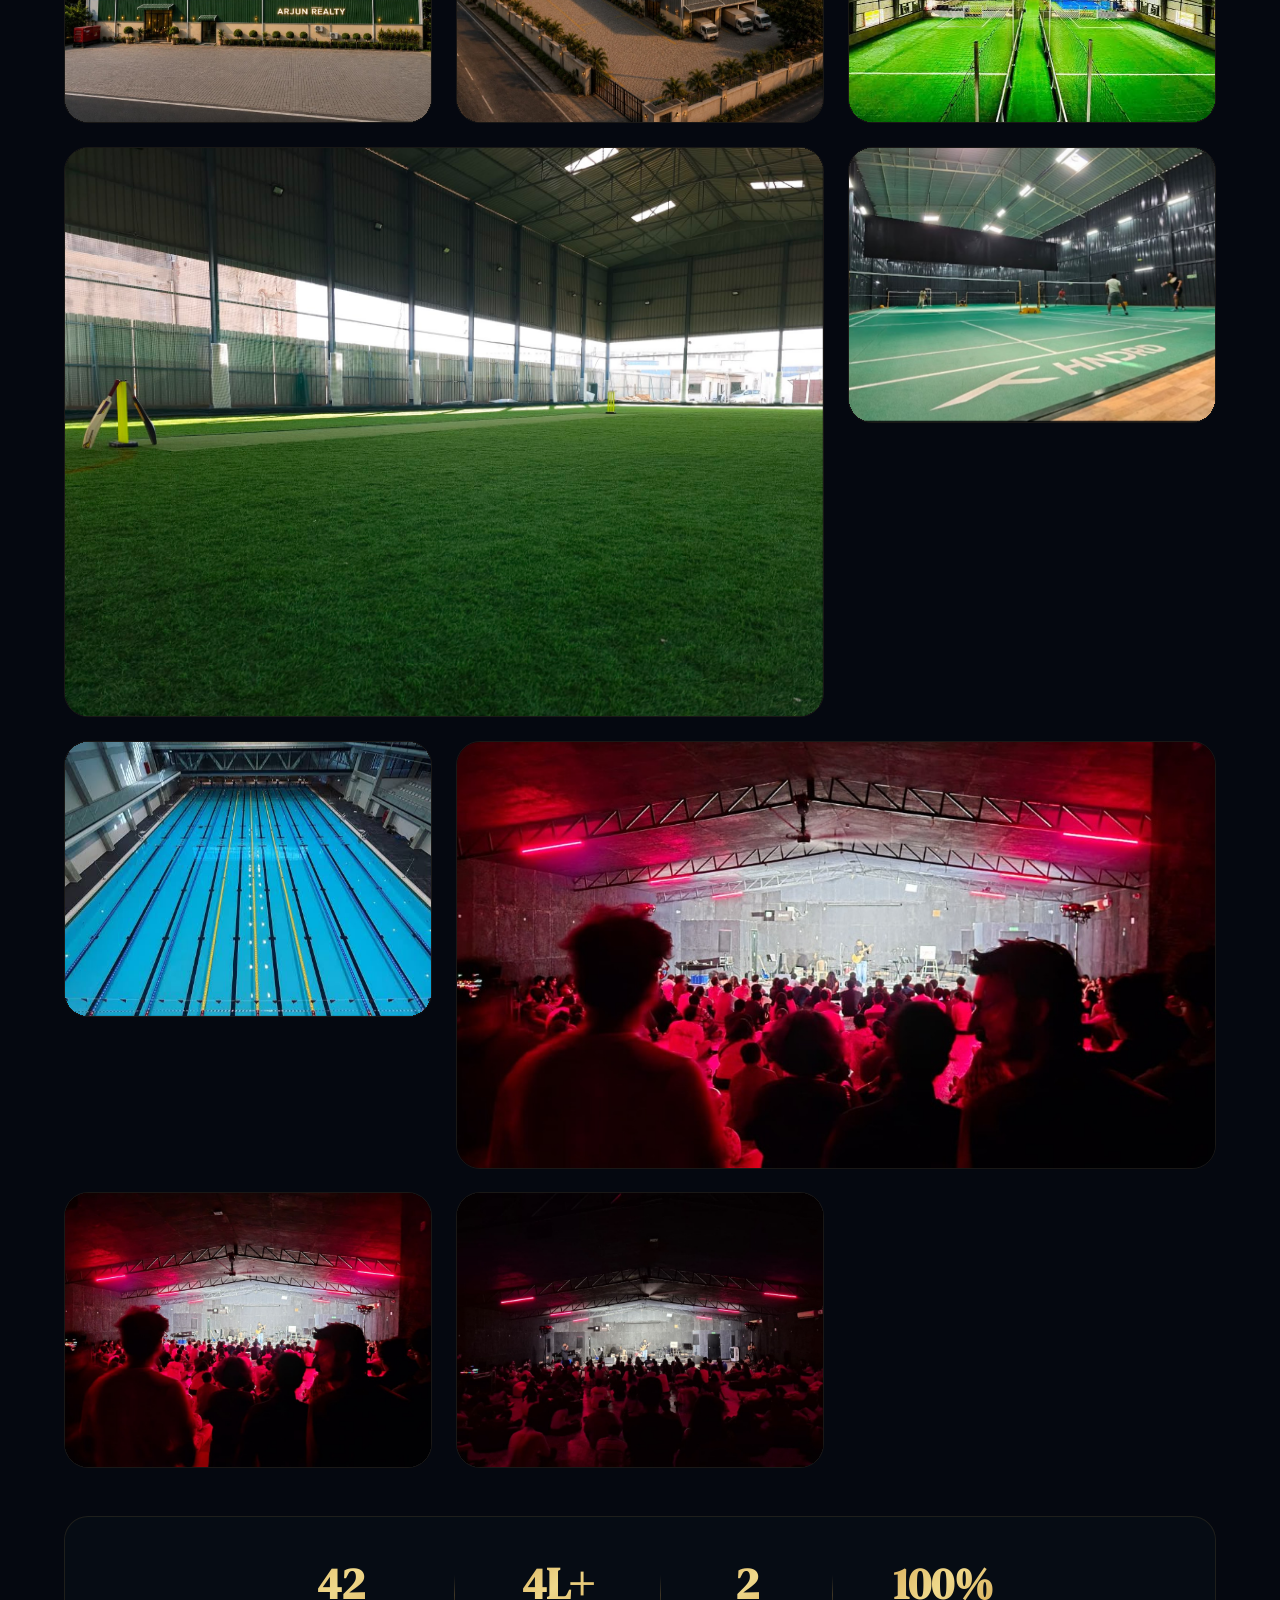
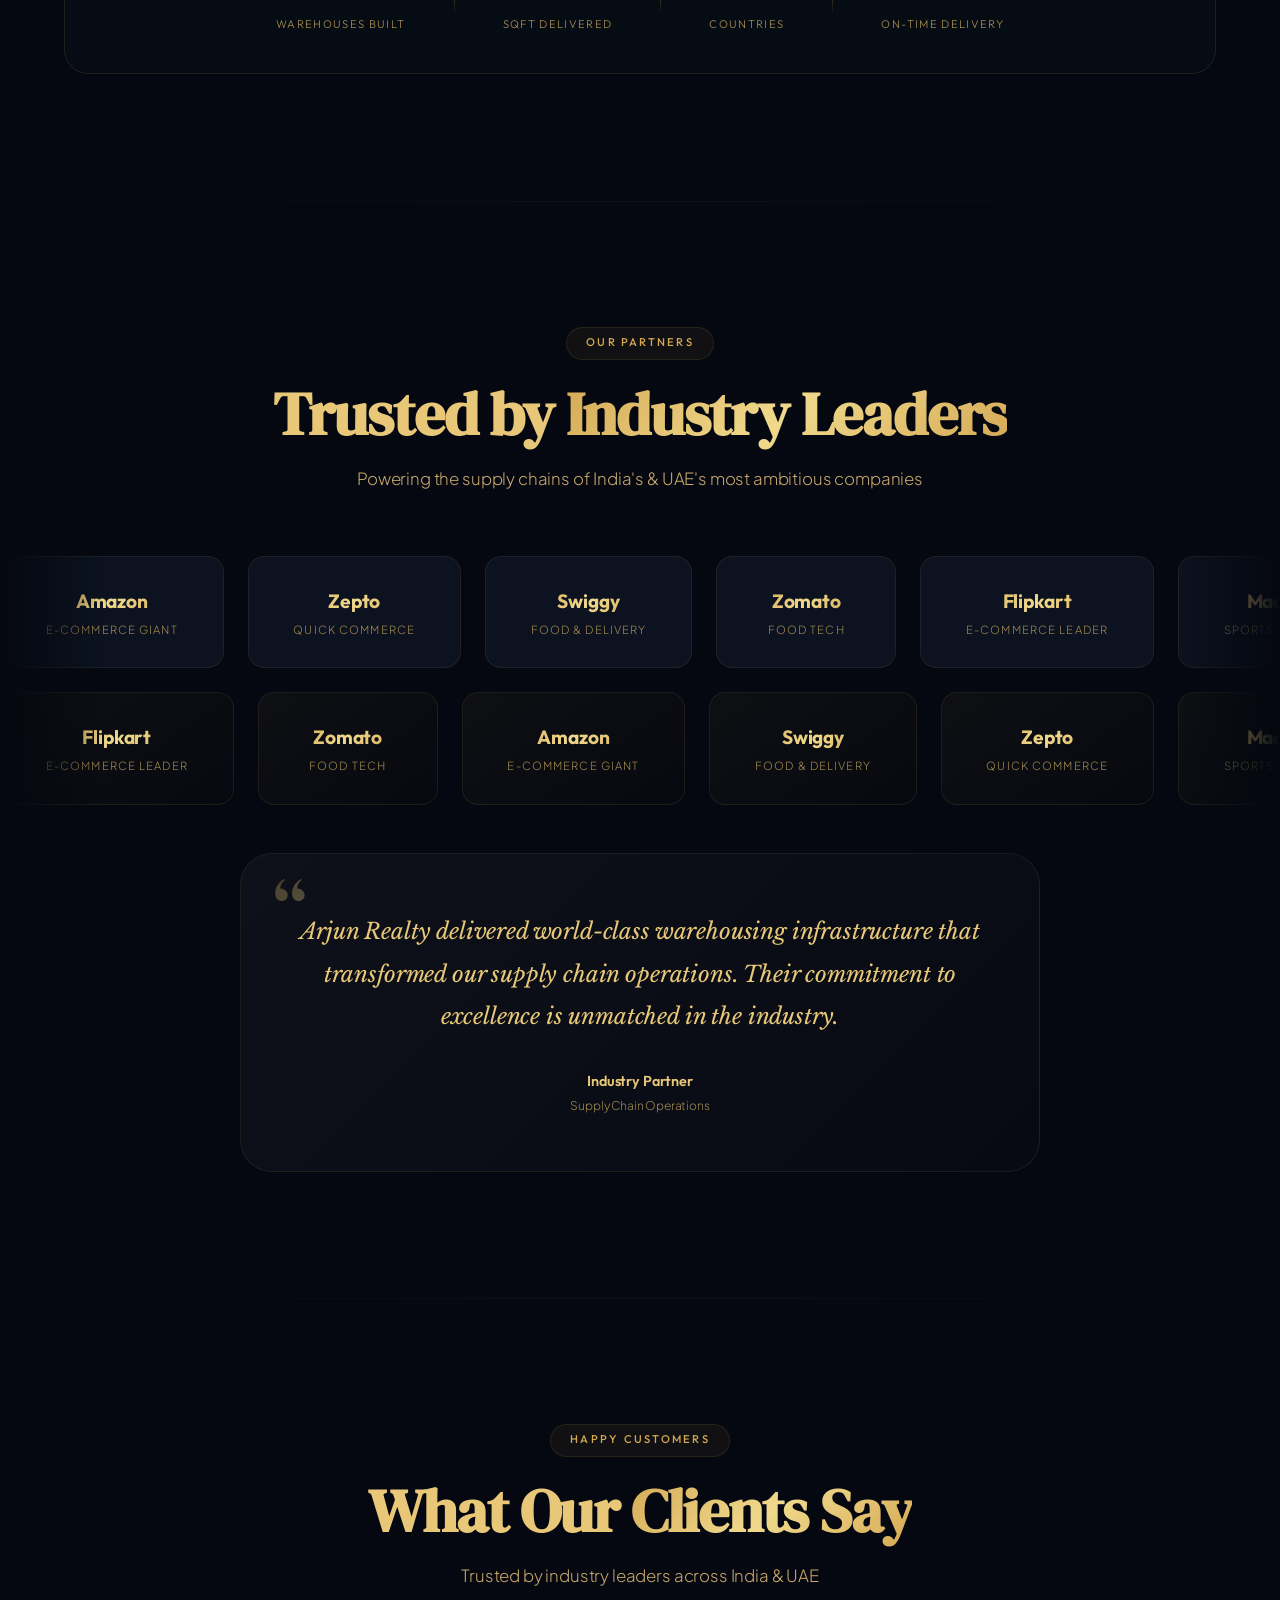
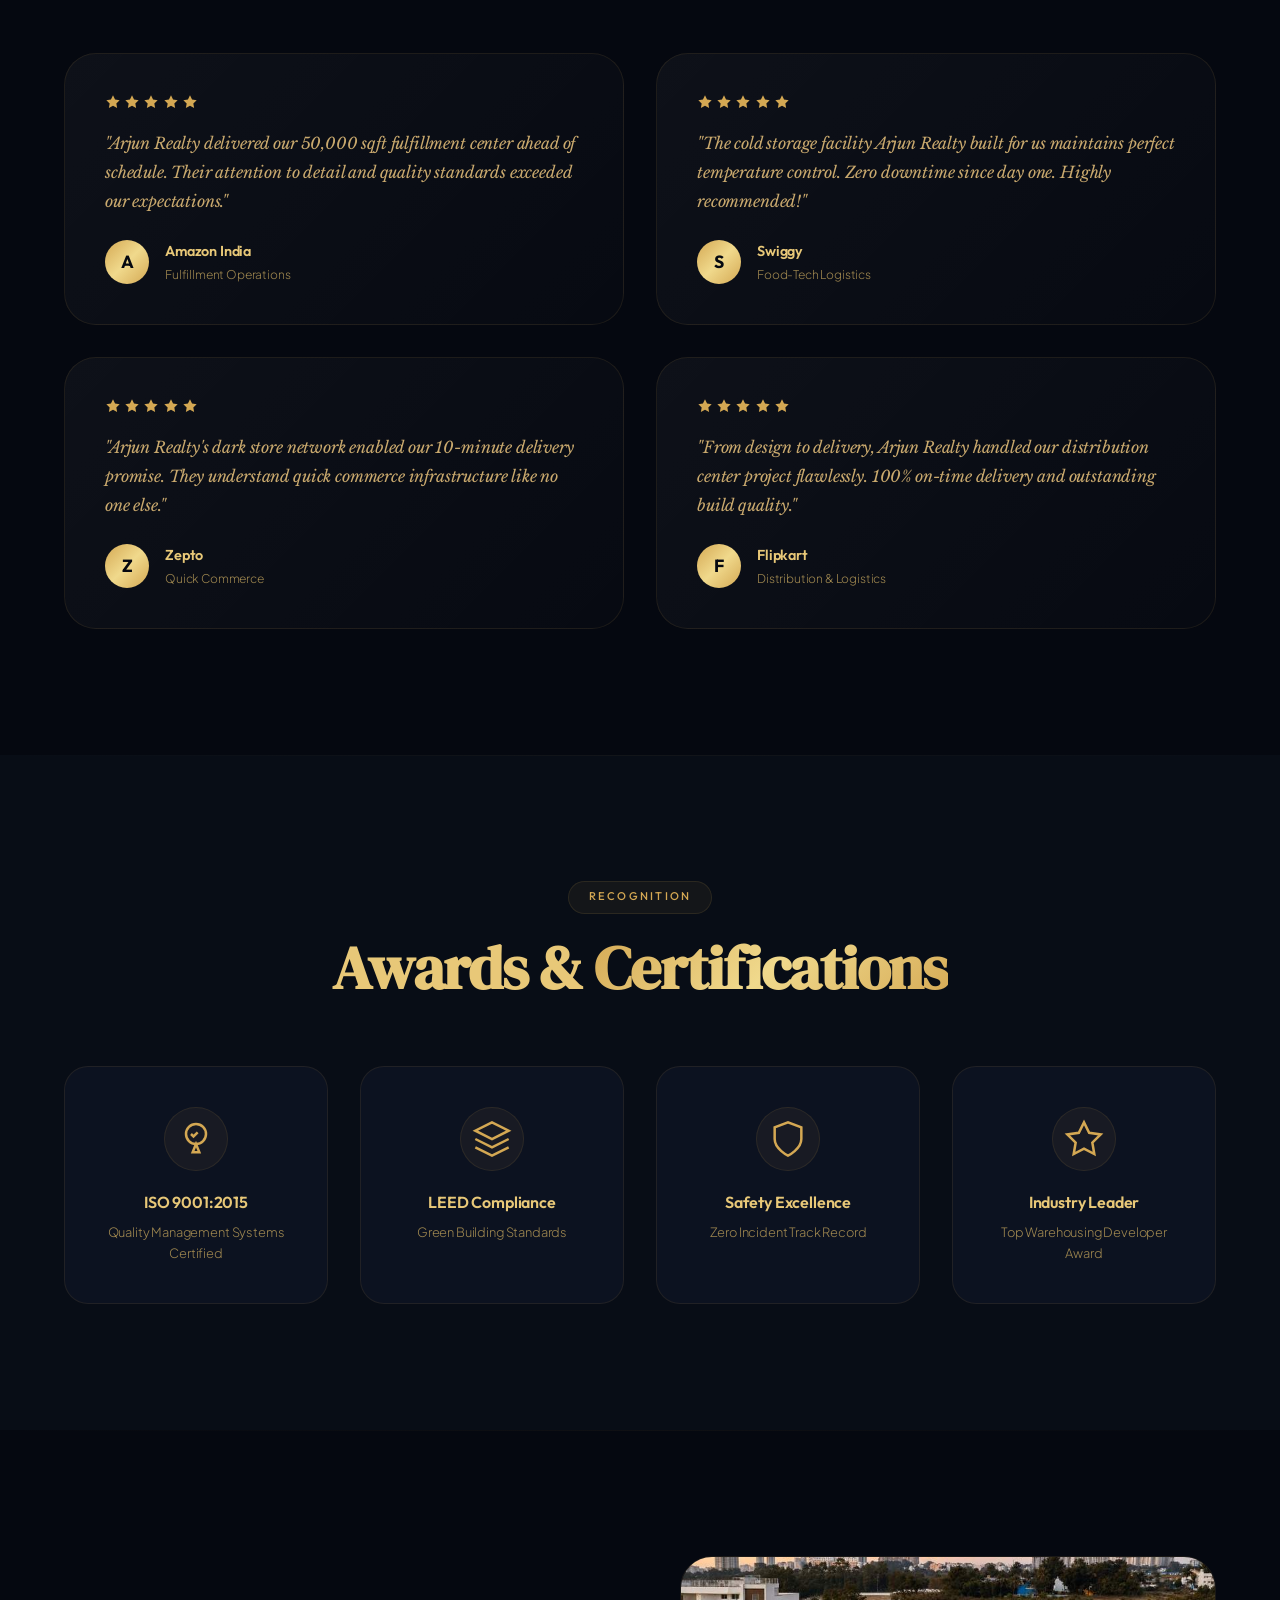
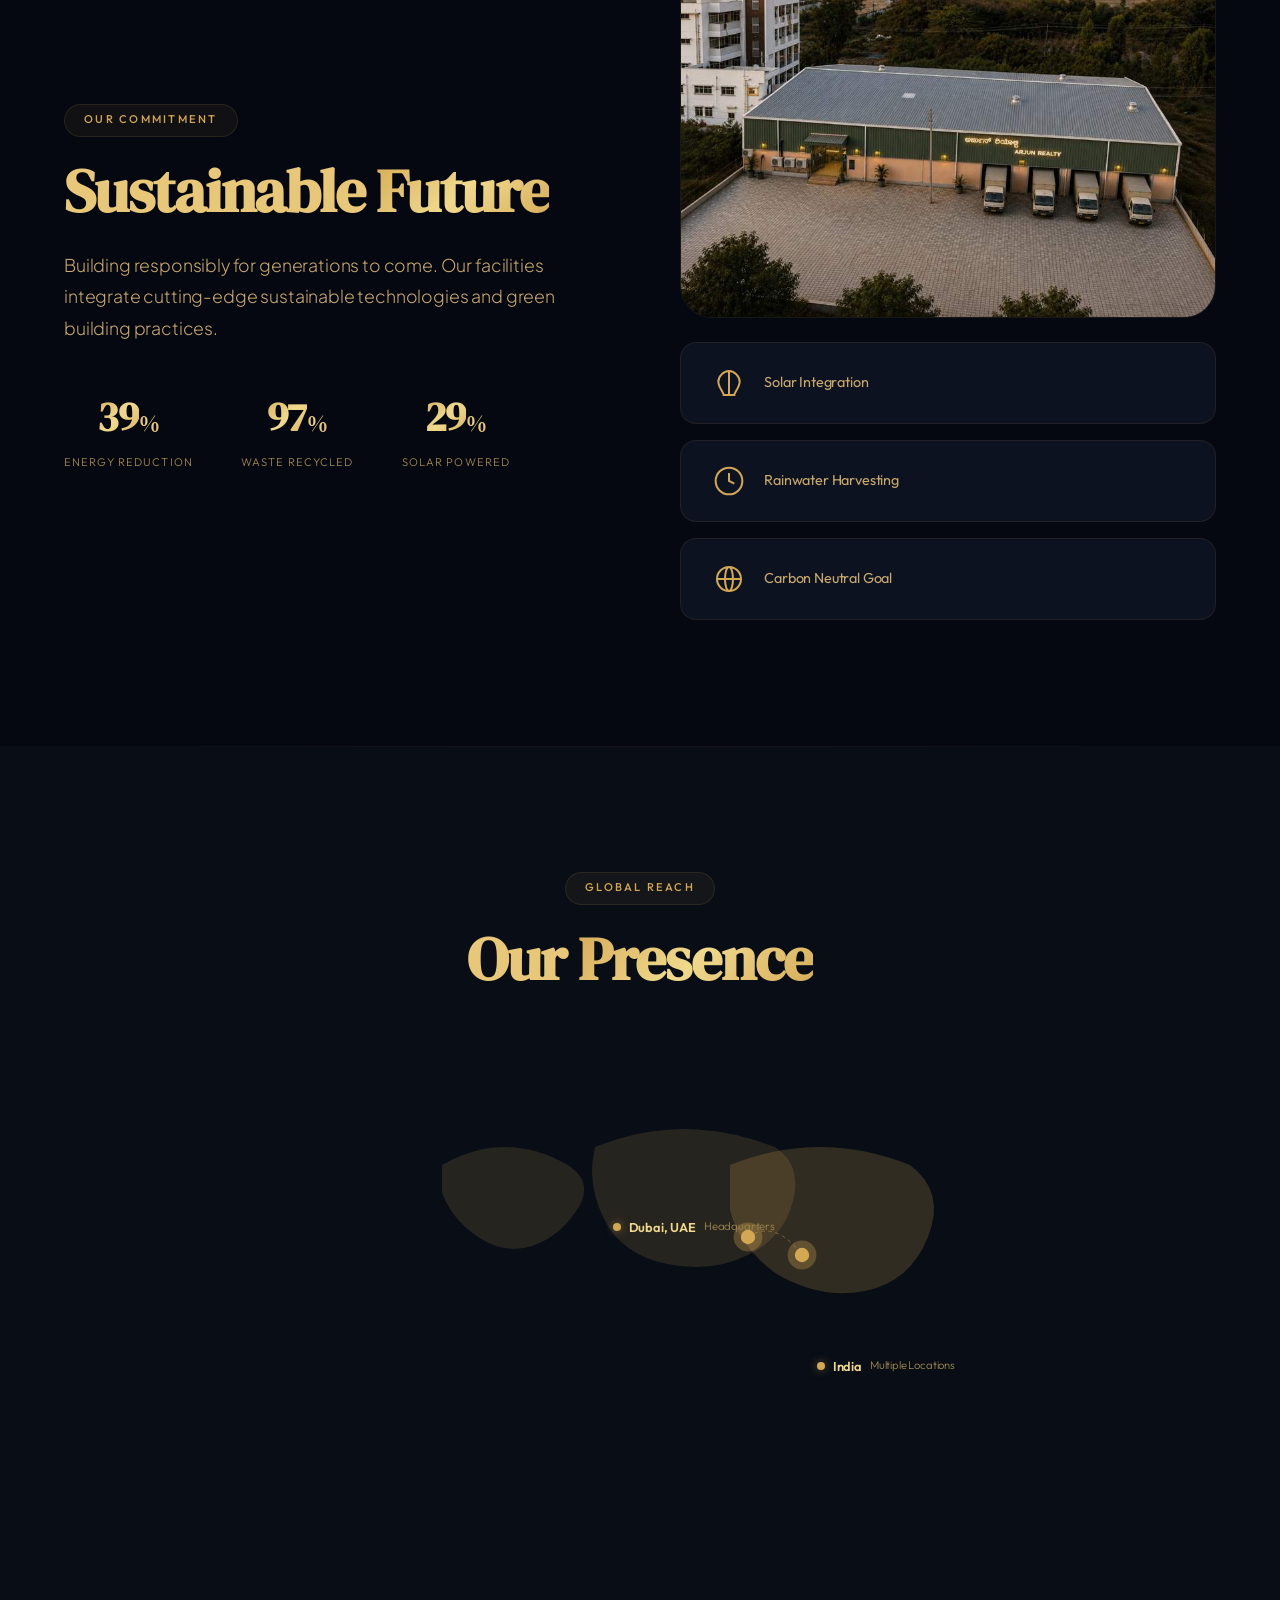
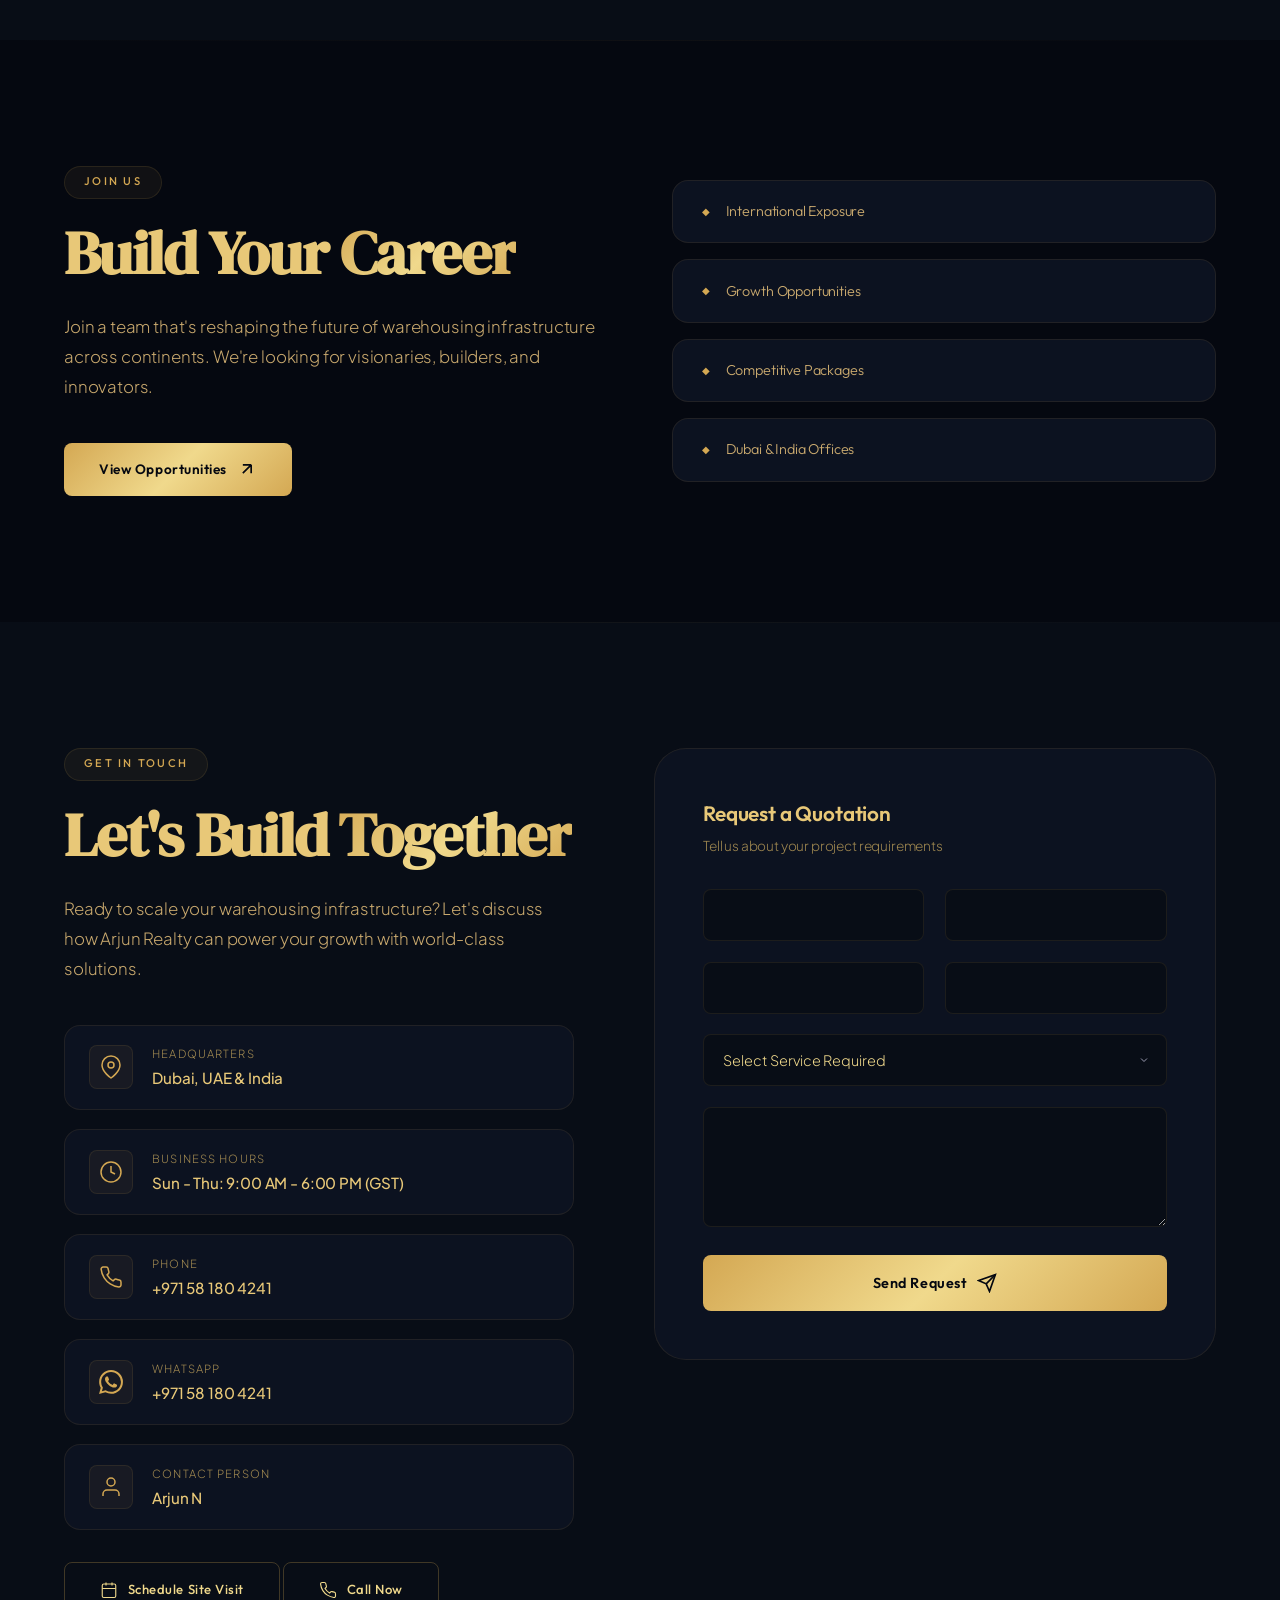
==== commit 452dda67: "fix: mobile overlap of Code Origin.AI credit + UX enhancements - Fixed footer 'Developed by Code Ori" ====
--- a/index.html
+++ b/index.html
@@ -69,6 +69,7 @@
     <link href="https://fonts.googleapis.com/css2?family=DM+Serif+Display:ital@0;1&family=Plus+Jakarta+Sans:wght@200;300;400;500;600;700;800&family=Outfit:wght@300;400;500;600;700&family=Libre+Baskerville:ital,wght@0,400;0,700;1,400&display=swap" rel="stylesheet">
     <link rel="stylesheet" href="assets/css/main.css">
     <link rel="stylesheet" href="assets/css/animations.css">
+    <link rel="stylesheet" href="assets/css/mobile-fixes.css">
     <!-- Preload fonts for instant rendering -->
     <link rel="preload" as="style" href="https://fonts.googleapis.com/css2?family=DM+Serif+Display:ital@0;1&family=Plus+Jakarta+Sans:wght@200;300;400;500;600;700;800&family=Outfit:wght@300;400;500;600;700&family=Libre+Baskerville:ital,wght@0,400;0,700;1,400&display=swap">
 </head>
@@ -1378,6 +1379,7 @@
     <!-- Scripts - Core first, heavy libs deferred -->
     <script src="assets/js/lang.js"></script>
     <script src="assets/js/main.js"></script>
+    <script src="assets/js/enhancements.js" defer></script>
     <script src="https://cdnjs.cloudflare.com/ajax/libs/gsap/3.12.5/gsap.min.js" defer></script>
     <script src="https://cdnjs.cloudflare.com/ajax/libs/gsap/3.12.5/ScrollTrigger.min.js" defer></script>
     <script src="https://cdnjs.cloudflare.com/ajax/libs/three.js/r128/three.min.js" defer></script>
--- a/assets/css/main.css
+++ b/assets/css/main.css
@@ -2836,8 +2836,16 @@
     }
     .footer-bottom {
         flex-direction: column;
-        gap: 1rem;
+        gap: 1.2rem;
         text-align: center;
+        padding-bottom: calc(5rem + env(safe-area-inset-bottom, 0px));
+    }
+    .footer-credit {
+        flex-direction: column;
+        gap: 0.4rem;
+        align-items: center;
+        position: relative;
+        z-index: 1;
     }
     .footer-legal {
         justify-content: center;
@@ -2856,24 +2864,27 @@
         bottom: 5.5rem;
         right: 1.2rem;
         gap: 0.6rem;
+        flex-direction: column;
+        align-items: flex-end;
     }
     
     .floating-actions-container .hero-unmute-btn {
-        padding: 0.75rem 1.1rem;
-        gap: 0.5rem;
+        padding: 0.6rem 1rem;
+        gap: 0.4rem;
+        font-size: 0.7rem;
     }
     
     .floating-actions-container .unmute-text {
-        font-size: 0.75rem;
+        font-size: 0.7rem;
     }
     
     .whatsapp-float {
-        padding: 0.75rem 1.1rem;
-        gap: 0.5rem;
+        padding: 0.65rem 1rem;
+        gap: 0.4rem;
     }
     
     .whatsapp-label {
-        font-size: 0.75rem;
+        font-size: 0.7rem;
     }
     
     .back-to-top {
@@ -4434,12 +4445,14 @@
     /* Adjust other fixed elements to account for quick actions bar */
     .floating-actions-container {
         bottom: 5.5rem !important;
-        right: 1.2rem;
+        right: 1rem;
+        flex-direction: column;
+        align-items: flex-end;
     }
     
     .chatbot-widget {
         bottom: 5.5rem !important;
-        left: 1.2rem;
+        left: 1rem;
     }
     
     .back-to-top {
--- a/assets/css/mobile-fixes.css
+++ b/assets/css/mobile-fixes.css
@@ -0,0 +1,389 @@
+/* ============================================
+   ARJUN REALTY - Mobile Fixes & UX Enhancements
+   Touch-optimized, Zero-lag, All-device responsive
+   ============================================ */
+
+/* === SCROLL PROGRESS ENHANCEMENT === */
+.scroll-progress {
+    height: 3px;
+    background: var(--gradient-gold);
+    box-shadow: 0 0 10px rgba(212, 168, 83, 0.5);
+    transition: width 0.05s linear;
+    will-change: width;
+}
+
+/* === ENHANCED BACK-TO-TOP === */
+.back-to-top {
+    -webkit-tap-highlight-color: transparent;
+    touch-action: manipulation;
+    transition: all 0.3s var(--ease-out-expo), transform 0.2s ease;
+}
+
+.back-to-top:active {
+    transform: scale(0.88) translateY(2px);
+}
+
+.back-to-top.visible {
+    animation: backToTopEntry 0.4s var(--ease-out-expo) forwards;
+}
+
+@keyframes backToTopEntry {
+    from {
+        opacity: 0;
+        transform: translateY(20px) scale(0.8);
+    }
+    to {
+        opacity: 1;
+        transform: translateY(0) scale(1);
+    }
+}
+
+/* === TOUCH INTERACTION OPTIMIZATIONS === */
+
+/* All interactive elements - touch-friendly */
+.btn-primary,
+.btn-secondary,
+.nav-link,
+.nav-toggle,
+.quick-action-item,
+.gallery-filter-btn,
+.gallery-zoom-btn,
+.gallery-video-sound-btn,
+.gallery-video-play-indicator,
+.whatsapp-float,
+.hero-unmute-btn,
+.back-to-top,
+.chatbot-trigger,
+.chatbot-input button,
+.faq-item summary,
+.social-link,
+.service-arrow,
+.lightbox-close,
+.lightbox-prev,
+.lightbox-next {
+    -webkit-tap-highlight-color: transparent;
+    touch-action: manipulation;
+}
+
+/* Smooth press feedback for all buttons on touch */
+@media (hover: none) and (pointer: coarse) {
+    .btn-primary:active {
+        transform: scale(0.96) !important;
+        transition: transform 0.1s ease !important;
+    }
+    
+    .btn-secondary:active {
+        transform: scale(0.96) !important;
+        transition: transform 0.1s ease !important;
+    }
+    
+    .quick-action-item:active {
+        transform: scale(0.88);
+        background: rgba(212, 168, 83, 0.08);
+    }
+    
+    .whatsapp-float:active {
+        transform: scale(0.94) !important;
+        transition: transform 0.1s ease !important;
+    }
+    
+    .hero-unmute-btn:active {
+        transform: scale(0.94) !important;
+        transition: transform 0.1s ease !important;
+    }
+    
+    .gallery-filter-btn:active {
+        transform: scale(0.94);
+        transition: transform 0.1s ease;
+    }
+    
+    .faq-item summary:active {
+        opacity: 0.7;
+    }
+    
+    .service-item-luxury:active {
+        background: rgba(212, 168, 83, 0.02);
+    }
+    
+    .chatbot-trigger:active {
+        transform: scale(0.9) !important;
+    }
+    
+    .social-link:active {
+        transform: scale(0.9) !important;
+    }
+    
+    .nav-link:active {
+        opacity: 0.7;
+    }
+    
+    /* Card touch press feedback */
+    .feature-card-luxury:active,
+    .project-card-compact:active,
+    .award-card:active,
+    .innovation-card:active,
+    .media-card:active,
+    .testimonial-card:active {
+        transform: scale(0.98) !important;
+        transition: transform 0.1s ease !important;
+    }
+}
+
+/* === VISITOR ENGAGEMENT - LIVE INDICATOR === */
+.live-visitors-badge {
+    position: fixed;
+    top: auto;
+    bottom: auto;
+    left: 1.5rem;
+    top: 50%;
+    transform: translateY(-50%);
+    display: flex;
+    align-items: center;
+    gap: 0.5rem;
+    padding: 0.5rem 1rem;
+    background: rgba(8, 13, 22, 0.9);
+    backdrop-filter: blur(12px);
+    -webkit-backdrop-filter: blur(12px);
+    border: 1px solid rgba(212, 168, 83, 0.15);
+    border-radius: var(--radius-full);
+    font-family: var(--font-accent);
+    font-size: 0.7rem;
+    color: var(--light-muted);
+    z-index: 996;
+    opacity: 0;
+    visibility: hidden;
+    transition: opacity 0.4s ease, visibility 0.4s ease, transform 0.4s ease;
+    writing-mode: vertical-lr;
+    text-orientation: mixed;
+    transform: translateY(-50%) rotate(180deg);
+    letter-spacing: 0.05em;
+}
+
+.live-visitors-badge.visible {
+    opacity: 1;
+    visibility: visible;
+}
+
+.live-visitors-badge .live-dot {
+    width: 6px;
+    height: 6px;
+    background: #4ade80;
+    border-radius: 50%;
+    animation: livePulse 2s ease-in-out infinite;
+    flex-shrink: 0;
+}
+
+@keyframes livePulse {
+    0%, 100% { opacity: 1; box-shadow: 0 0 4px rgba(74, 222, 128, 0.5); }
+    50% { opacity: 0.5; box-shadow: 0 0 8px rgba(74, 222, 128, 0.8); }
+}
+
+/* Hide live indicator on mobile - too cluttered */
+@media (max-width: 1024px) {
+    .live-visitors-badge {
+        display: none !important;
+    }
+}
+
+/* === SECTION REVEAL ANIMATIONS (touch-friendly) === */
+.section-reveal {
+    opacity: 0;
+    transform: translateY(30px);
+    transition: opacity 0.6s var(--ease-out-expo), transform 0.6s var(--ease-out-expo);
+}
+
+.section-reveal.revealed {
+    opacity: 1;
+    transform: translateY(0);
+}
+
+/* === MOBILE PERFORMANCE: GPU ACCELERATION === */
+@media (max-width: 768px) {
+    .navbar,
+    .floating-actions-container,
+    .quick-actions-bar,
+    .whatsapp-float,
+    .hero-unmute-btn,
+    .back-to-top,
+    .chatbot-widget {
+        will-change: transform;
+        -webkit-transform: translateZ(0);
+        transform: translateZ(0);
+    }
+    
+    /* Reduce paint complexity on mobile */
+    .hero-grain {
+        display: none;
+    }
+    
+    /* Ensure smooth scrolling */
+    .section {
+        contain: layout style;
+    }
+    
+    /* Fix: footer credit clearly visible above quick actions bar */
+    .footer-bottom {
+        position: relative;
+        z-index: 1;
+    }
+    
+    .footer-credit .credit-company {
+        padding: 0.5rem 1.2rem;
+    }
+    
+    .footer-credit .credit-name {
+        font-size: 0.8rem;
+    }
+    
+    .footer-credit .credit-type {
+        font-size: 0.6rem;
+    }
+}
+
+/* === 480px SMALL MOBILE SPECIFIC === */
+@media (max-width: 480px) {
+    /* Ensure floating buttons don't overlap each other */
+    .floating-actions-container {
+        bottom: 4.5rem !important;
+        right: 0.8rem;
+        gap: 0.5rem;
+    }
+    
+    .floating-actions-container .hero-unmute-btn {
+        padding: 0.5rem 0.8rem;
+        font-size: 0.65rem;
+    }
+    
+    .floating-actions-container .unmute-text {
+        font-size: 0.65rem;
+        max-width: 65px;
+    }
+    
+    .whatsapp-float {
+        padding: 0.55rem 0.9rem;
+    }
+    
+    .whatsapp-label {
+        font-size: 0.65rem;
+    }
+    
+    .whatsapp-icon-wrap svg {
+        width: 24px;
+        height: 24px;
+    }
+    
+    /* Footer credit - clear and visible */
+    .footer-bottom {
+        padding-bottom: calc(5.5rem + env(safe-area-inset-bottom, 0px)) !important;
+    }
+    
+    .footer-credit {
+        margin-top: 0.5rem;
+    }
+    
+    .footer-credit .credit-company {
+        padding: 0.4rem 1rem;
+    }
+}
+
+/* === SMOOTH PAGE TRANSITIONS === */
+.page-transition-active * {
+    transition-duration: 0s !important;
+    animation-duration: 0s !important;
+}
+
+/* === ENHANCED FAQ INTERACTION === */
+.faq-item {
+    transition: all 0.3s var(--ease-out-expo);
+}
+
+.faq-item[open] {
+    padding-bottom: 2rem;
+}
+
+.faq-item summary {
+    -webkit-tap-highlight-color: transparent;
+    user-select: none;
+    -webkit-user-select: none;
+}
+
+/* === FORM TOUCH IMPROVEMENTS === */
+@media (hover: none) {
+    .form-group input:focus,
+    .form-group textarea:focus,
+    .form-group select:focus {
+        font-size: 16px; /* Prevent iOS zoom */
+        transform: translateZ(0);
+    }
+    
+    .contact-form-container {
+        -webkit-overflow-scrolling: touch;
+    }
+}
+
+/* === QUICK ACTIONS BAR POLISH === */
+.quick-actions-bar {
+    transition: transform 0.3s var(--ease-out-expo);
+}
+
+.quick-actions-bar.hidden {
+    transform: translateY(100%);
+}
+
+/* === REDUCE MOTION PREFERENCE === */
+@media (prefers-reduced-motion: reduce) {
+    .scroll-progress {
+        transition: none;
+    }
+    .live-visitors-badge .live-dot {
+        animation: none;
+    }
+    .section-reveal {
+        opacity: 1;
+        transform: none;
+        transition: none;
+    }
+    .back-to-top.visible {
+        animation: none;
+    }
+}
+
+/* === iOS NOTCH & SAFE AREA REFINEMENTS === */
+@supports (padding: env(safe-area-inset-bottom)) {
+    .quick-actions-bar {
+        padding-bottom: calc(0.6rem + env(safe-area-inset-bottom, 0px));
+    }
+    
+    @media (max-width: 768px) {
+        .floating-actions-container {
+            bottom: calc(5.5rem + env(safe-area-inset-bottom, 0px)) !important;
+        }
+    }
+}
+
+/* === LANDSCAPE MOBILE FIX === */
+@media (max-height: 500px) and (orientation: landscape) {
+    .hero {
+        min-height: 100vh;
+    }
+    
+    .quick-actions-bar {
+        padding: 0.4rem 1rem;
+    }
+    
+    .floating-actions-container {
+        bottom: 4rem !important;
+    }
+    
+    .section {
+        padding: clamp(3rem, 8vh, 6rem) 0;
+    }
+}
+
+/* === PRINT - HIDE ENHANCEMENTS === */
+@media print {
+    .live-visitors-badge,
+    .scroll-progress {
+        display: none !important;
+    }
+}
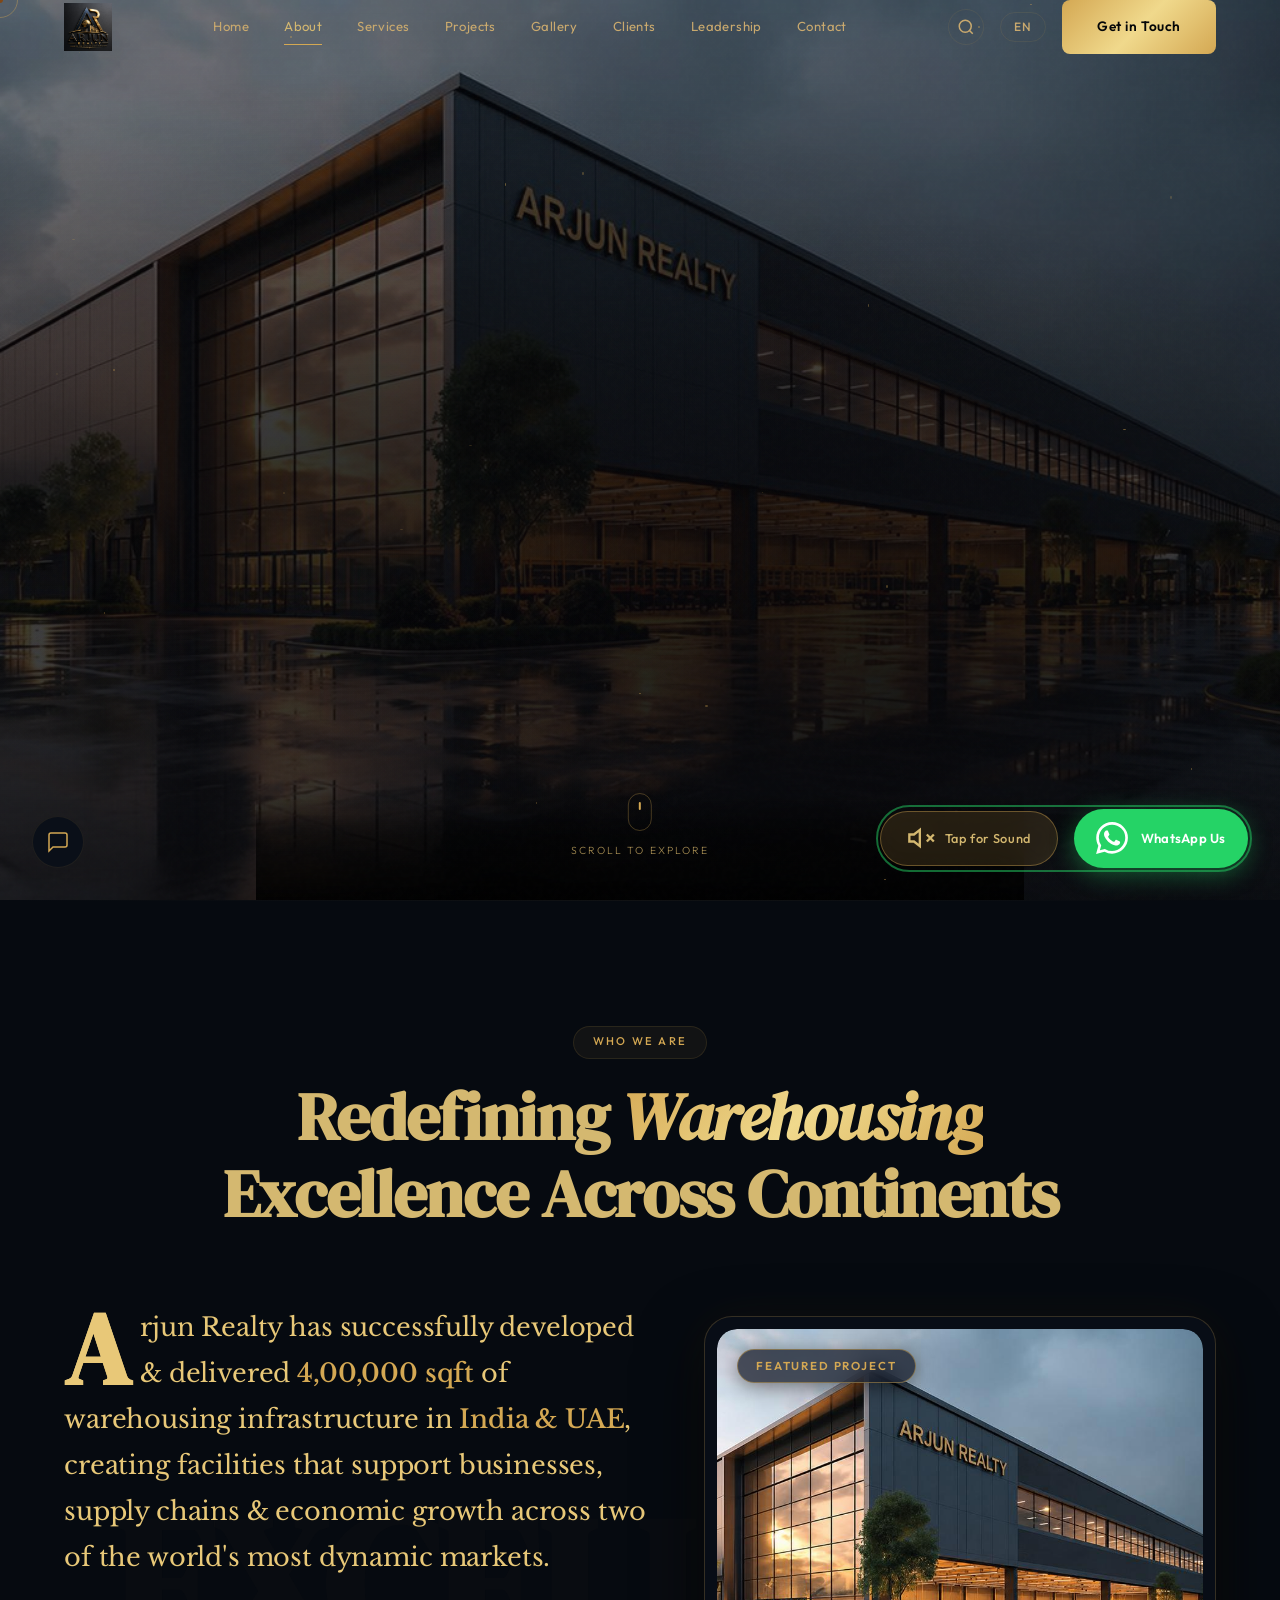
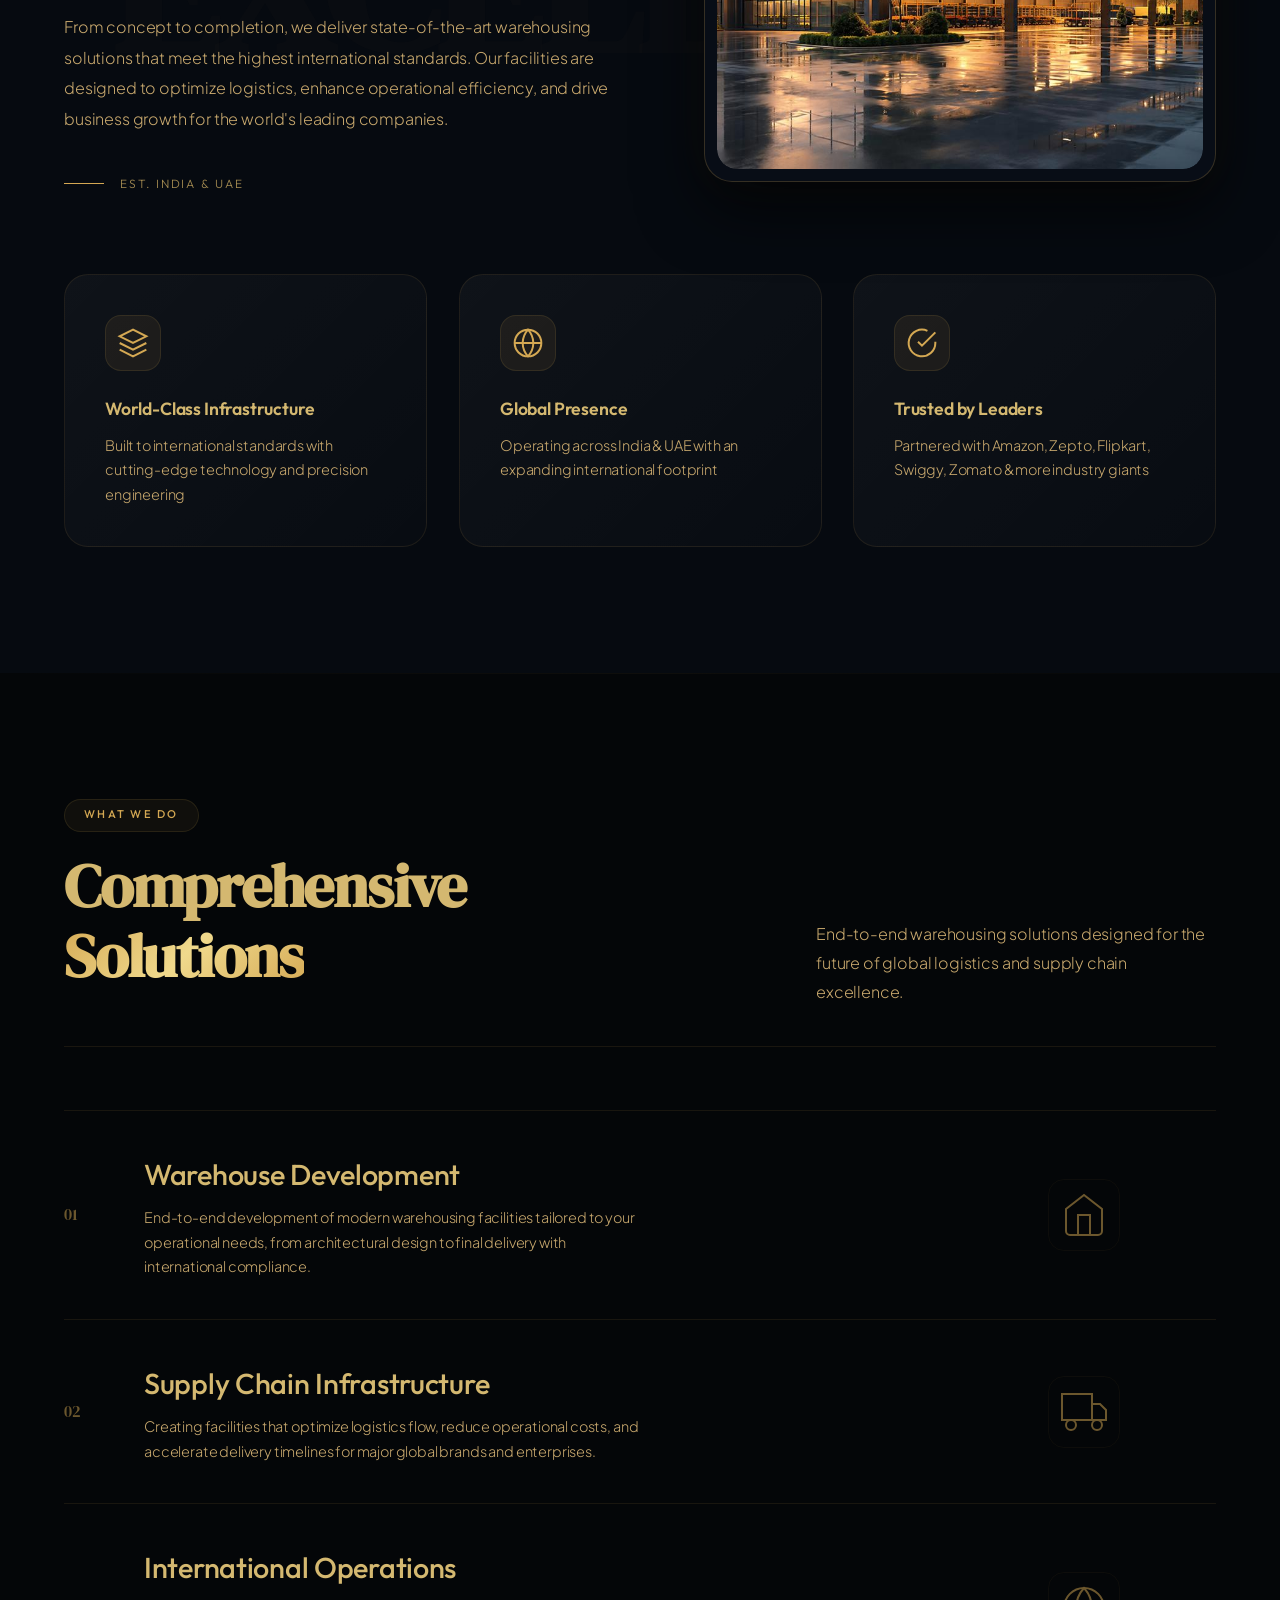
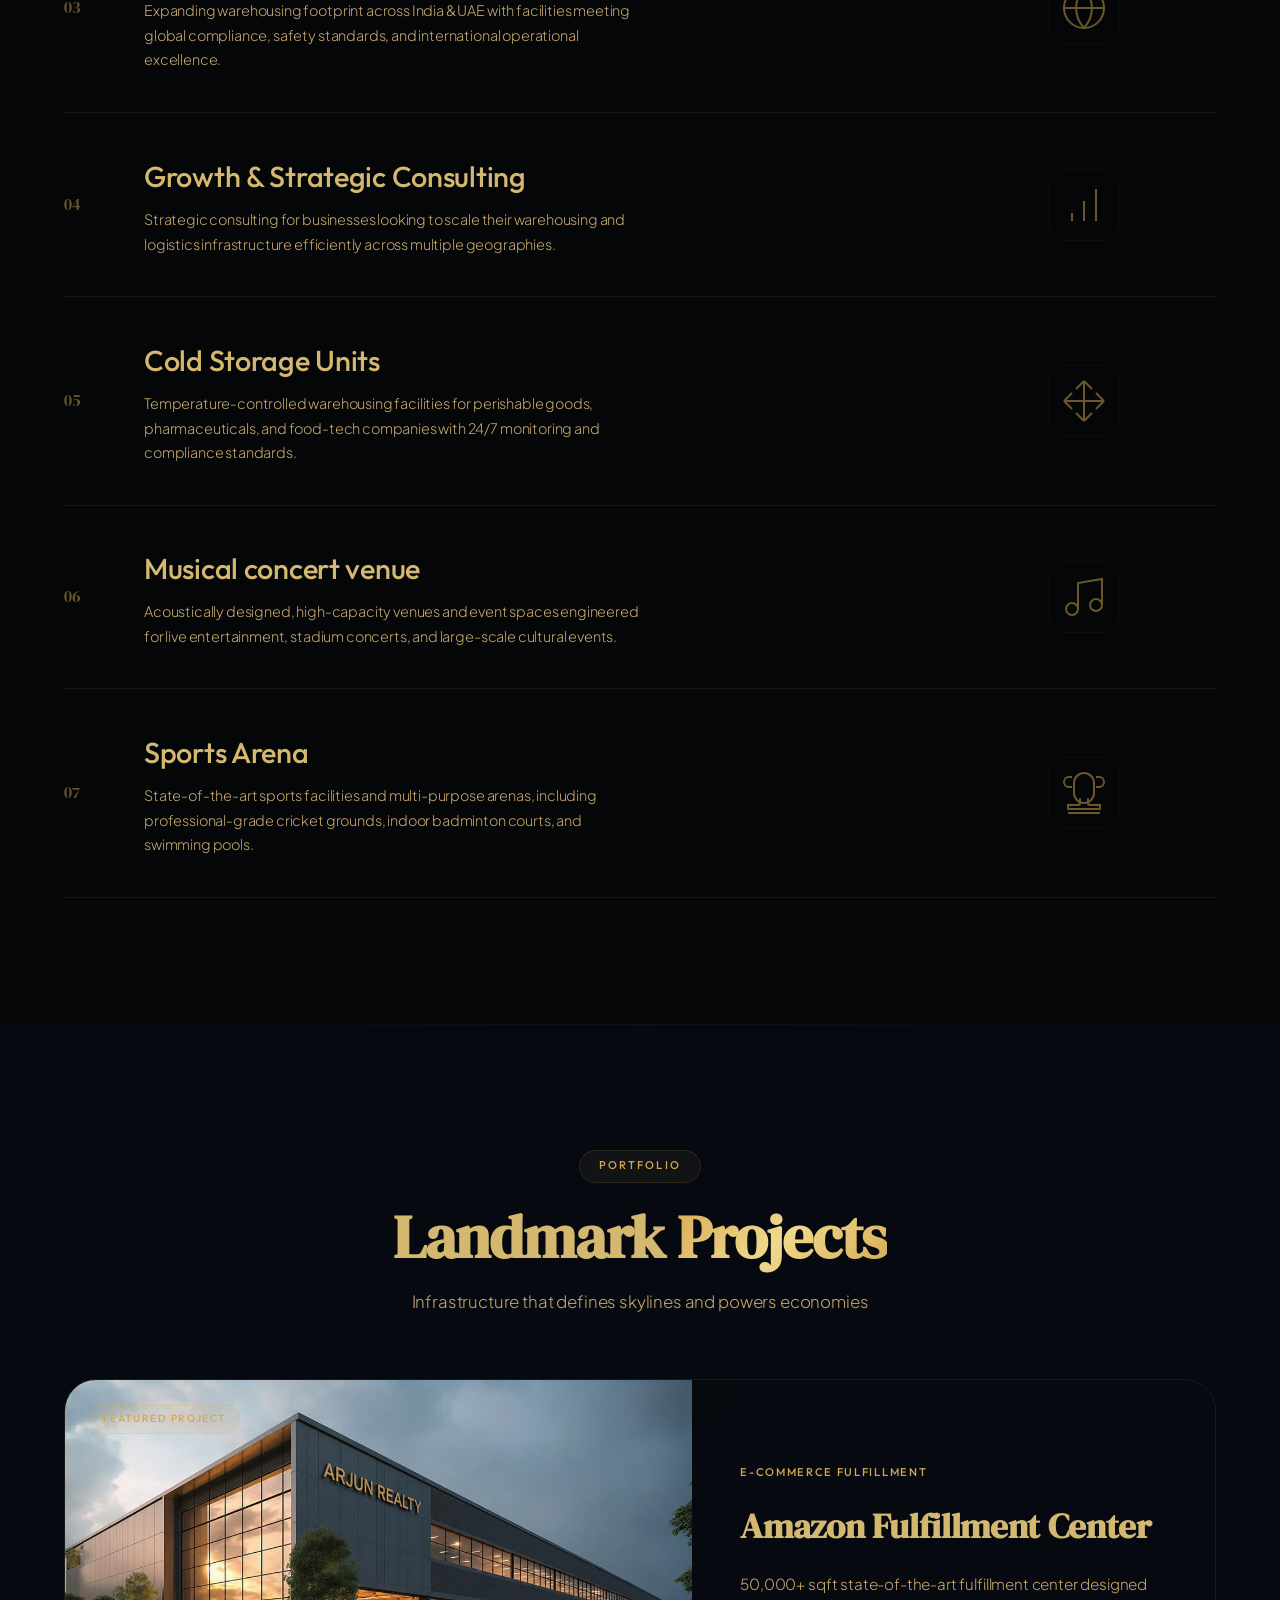
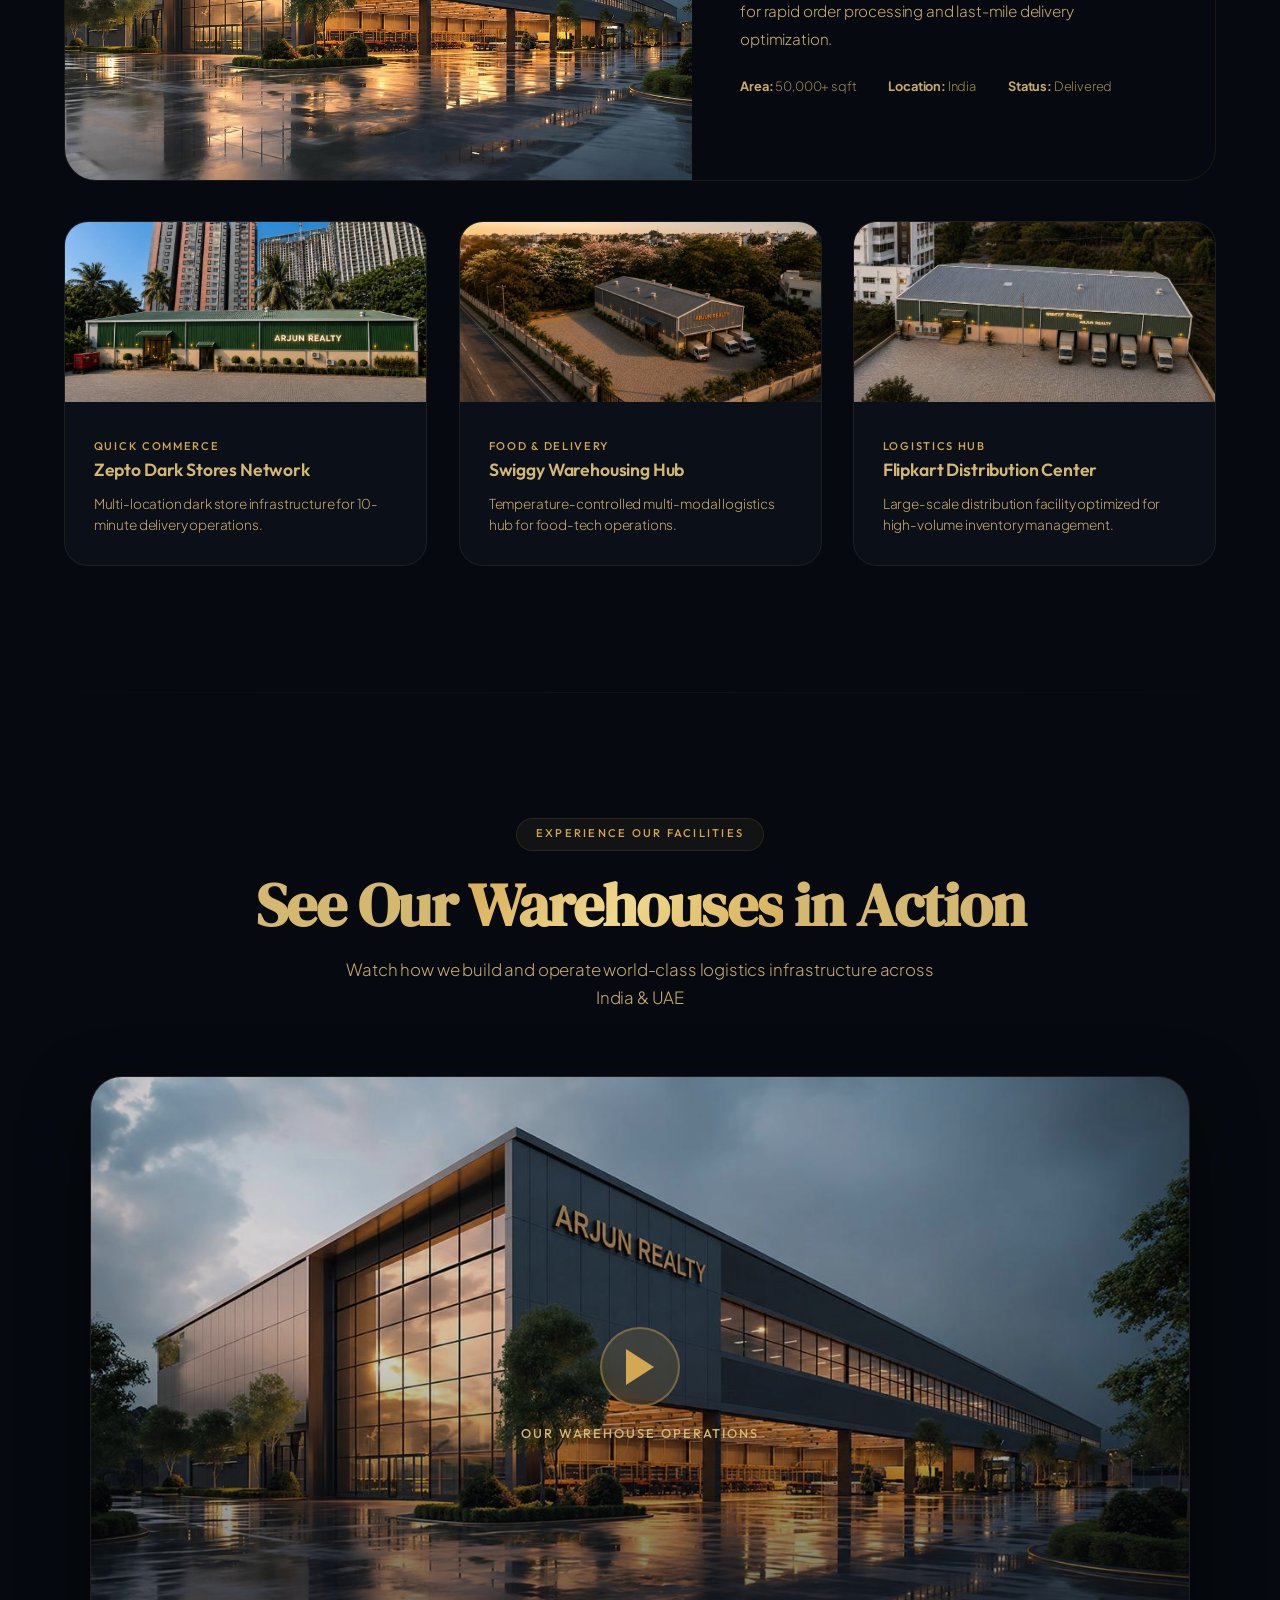
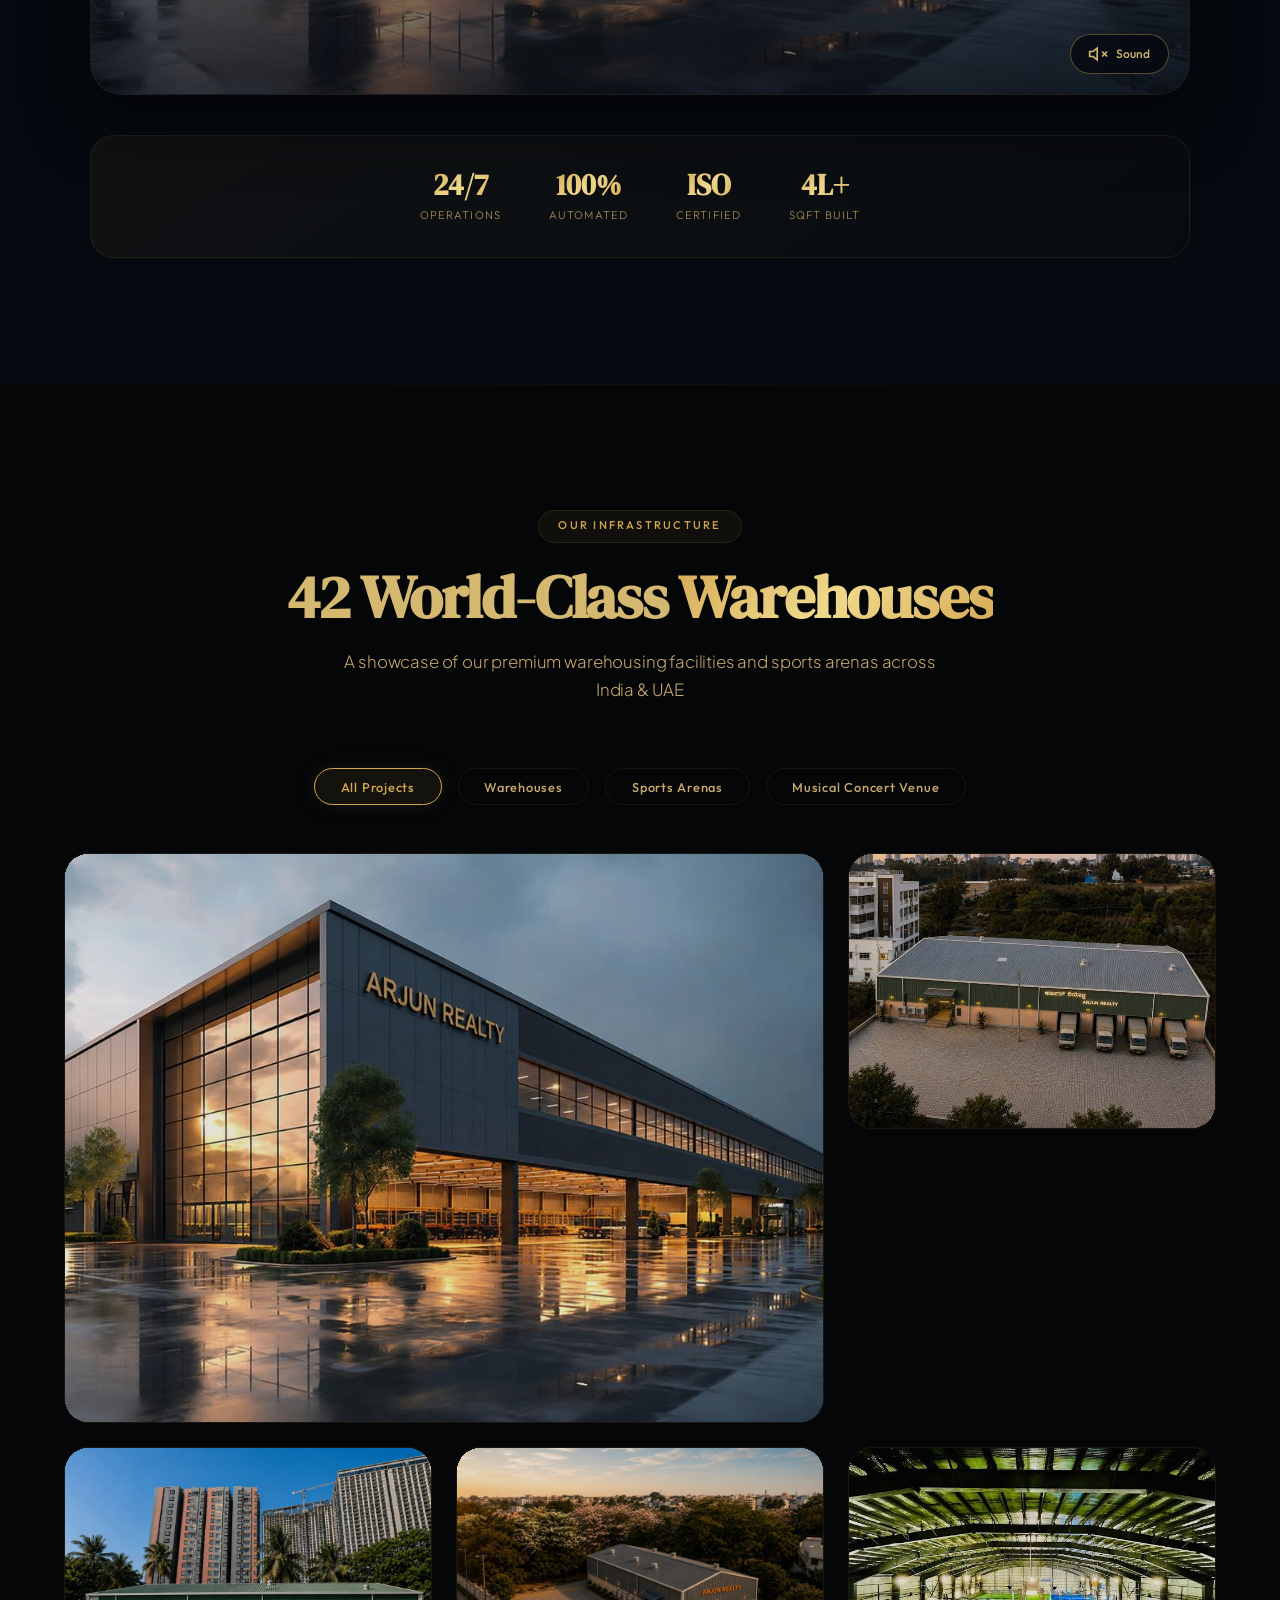
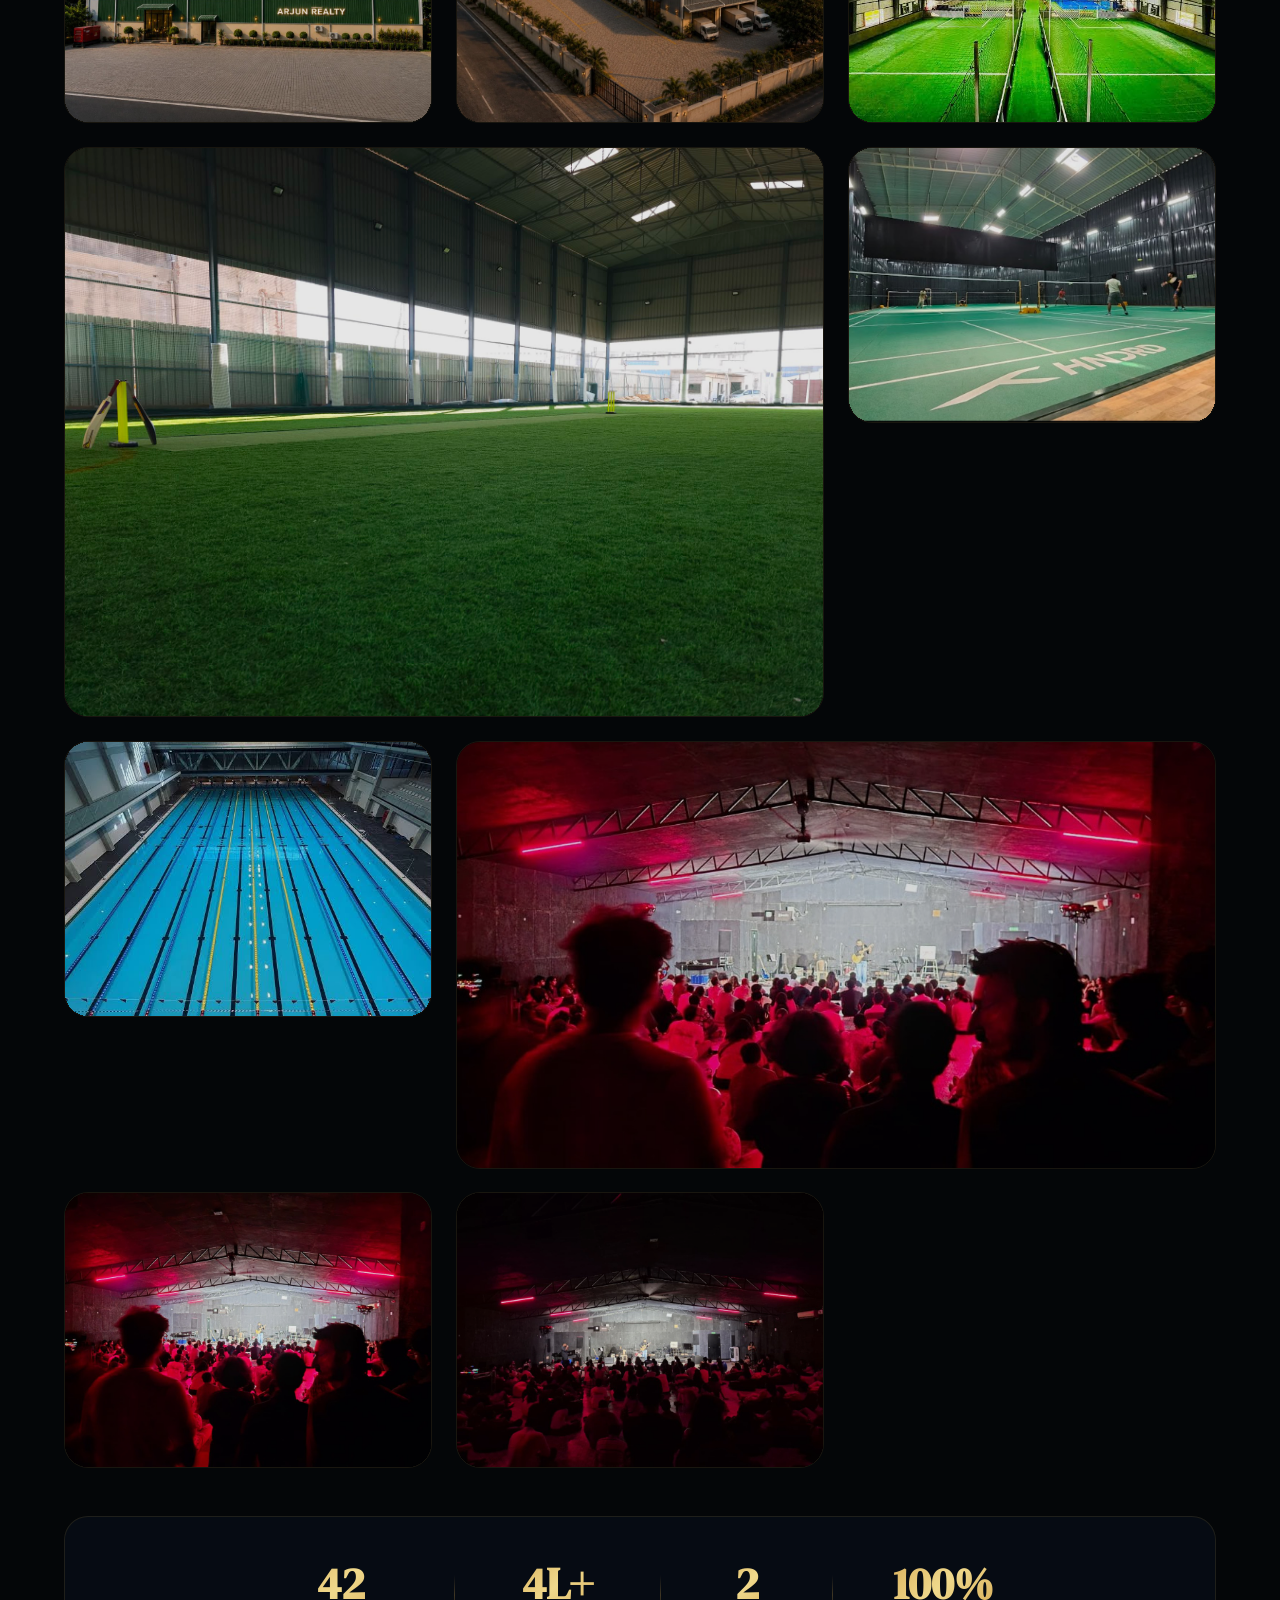
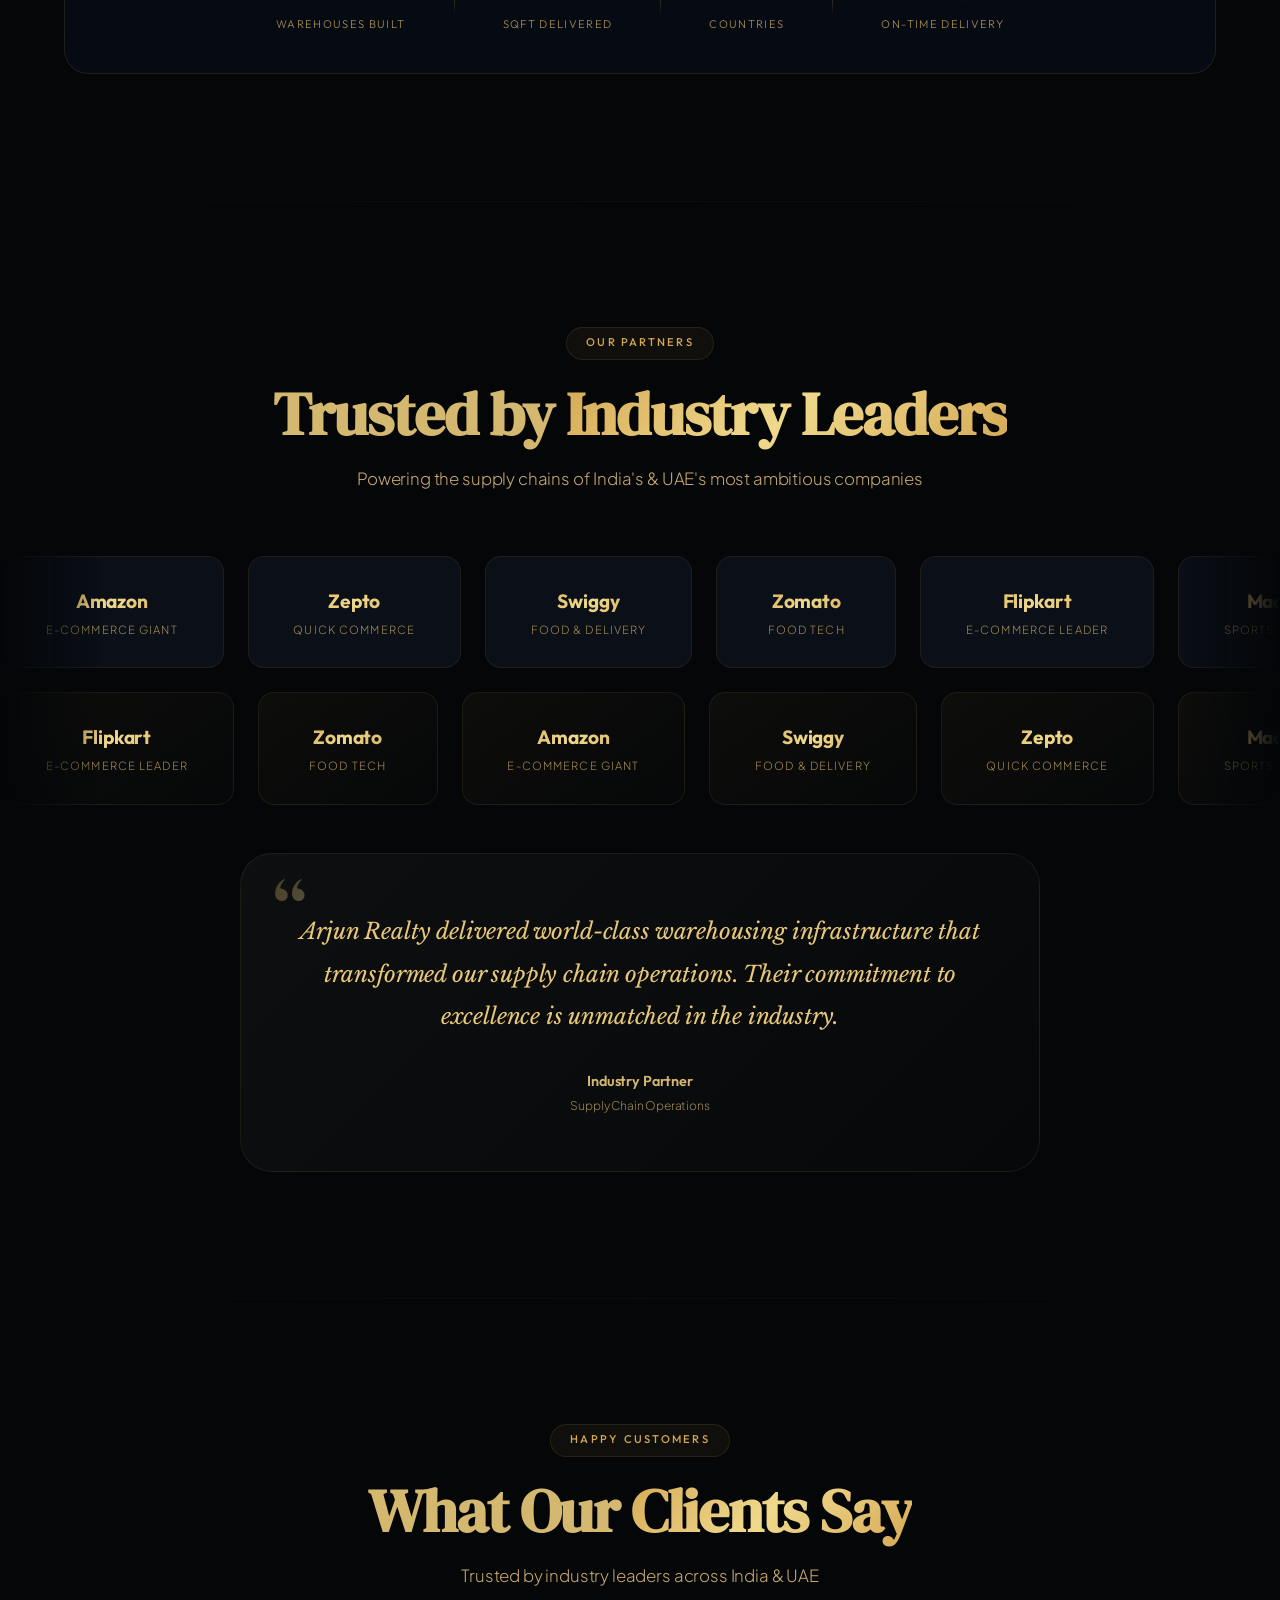
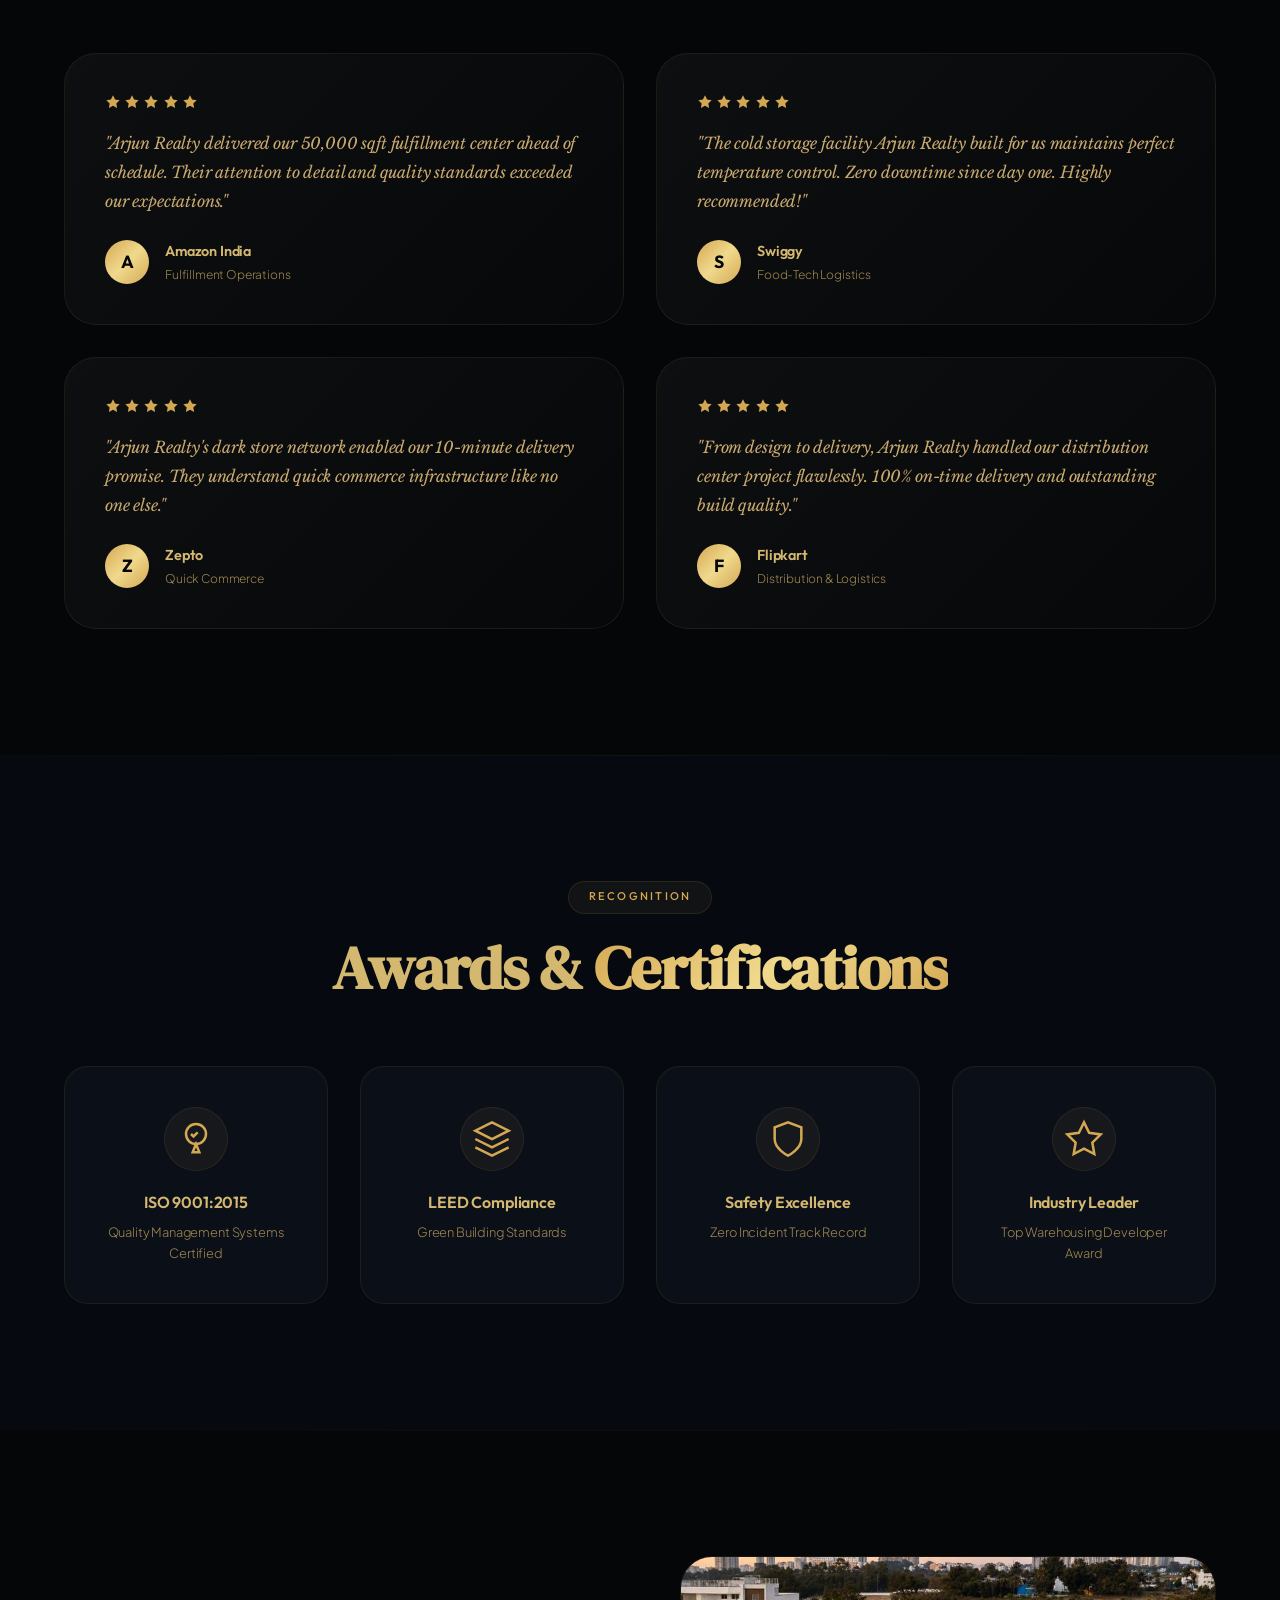
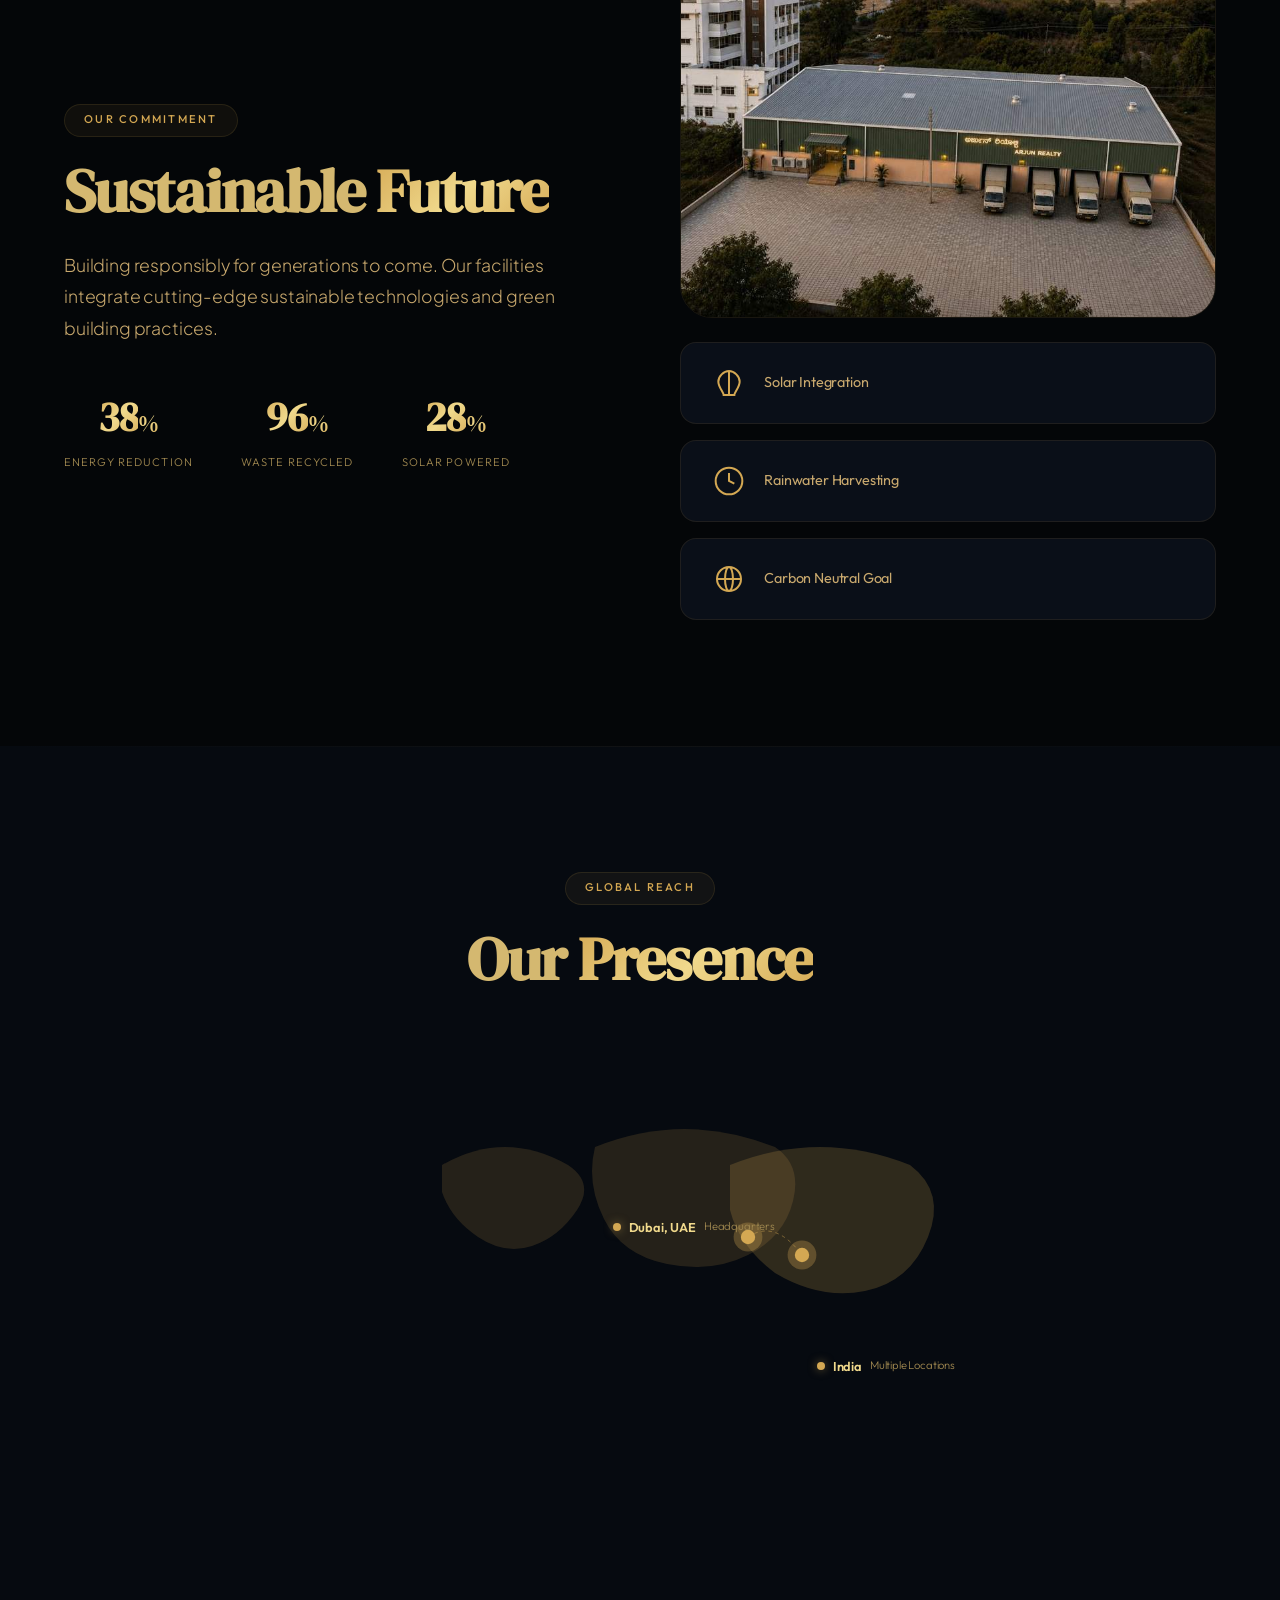
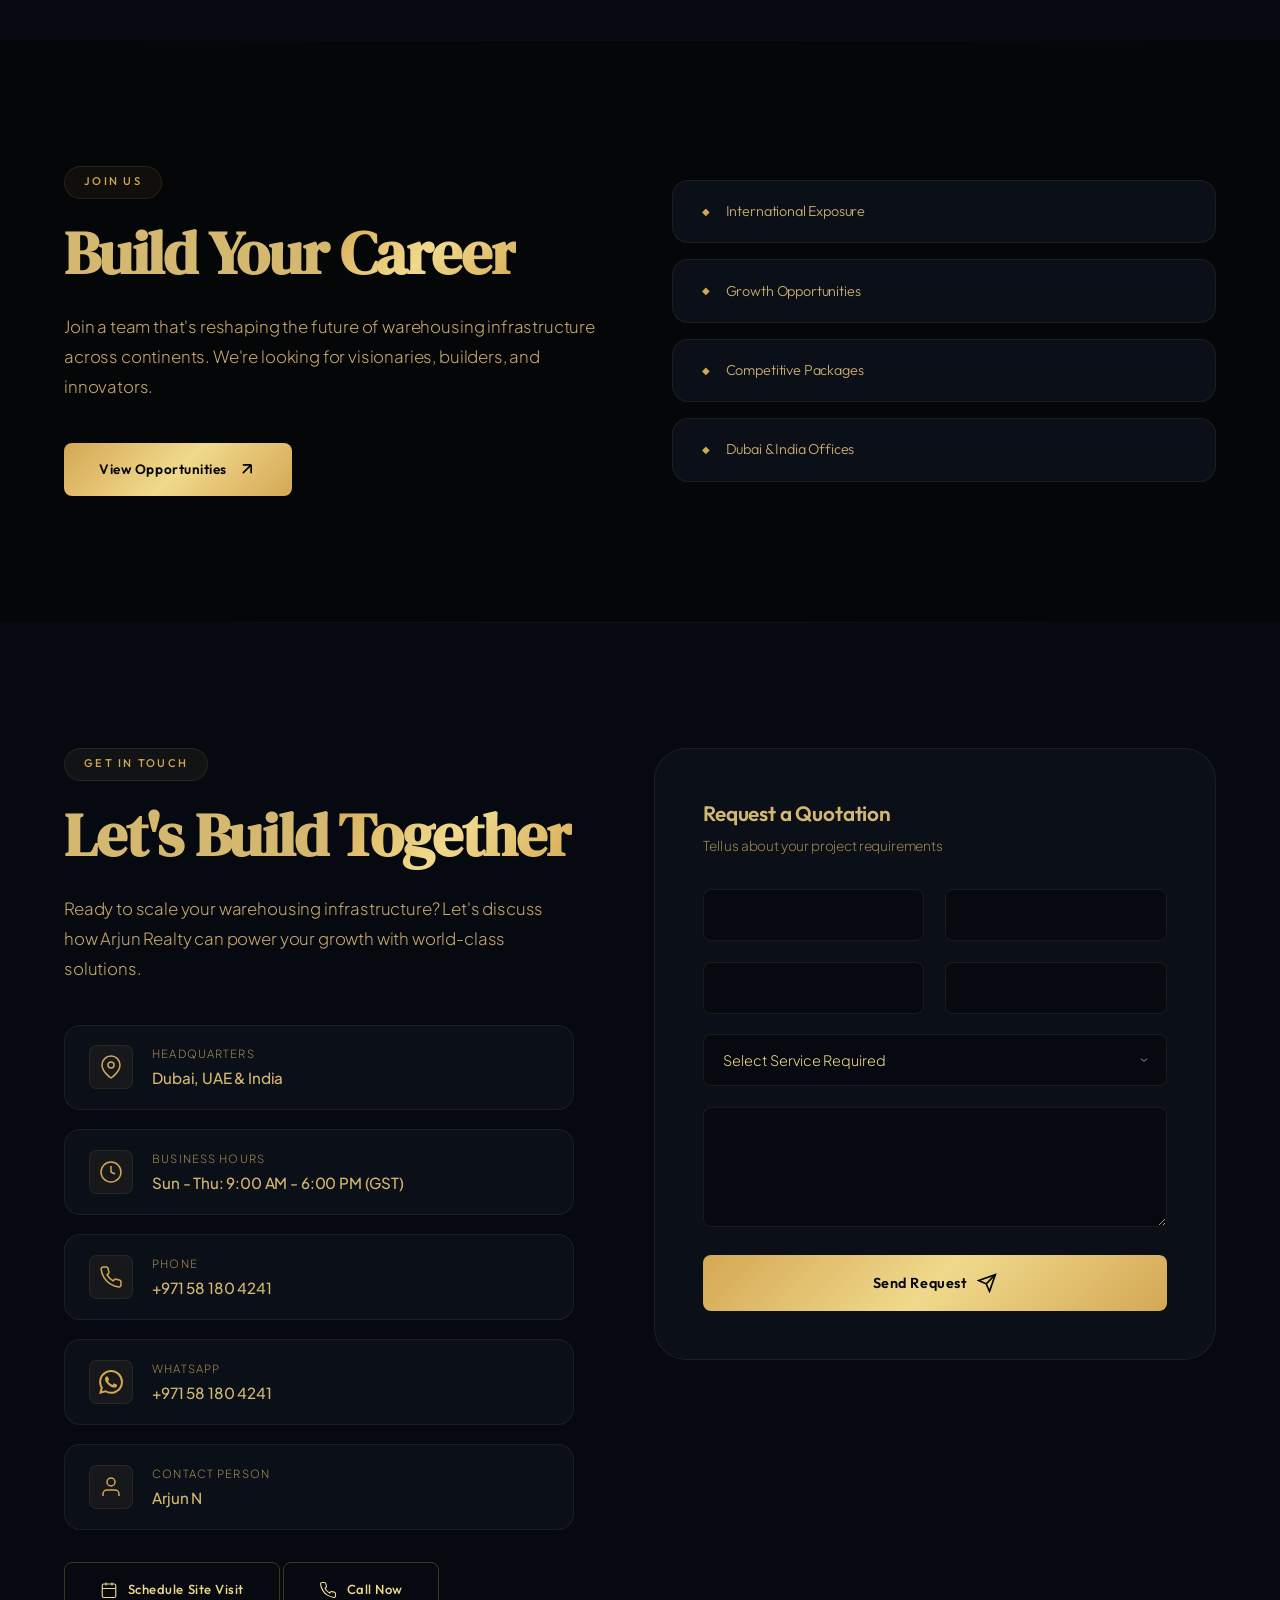
==== commit c39b48c0: "feat: replace fake visitor badge with real AI Smart Search + performance optimization Removed: - Fak" ====
--- a/index.html
+++ b/index.html
@@ -66,12 +66,11 @@
     </script> -->
     <link rel="preconnect" href="https://fonts.googleapis.com">
     <link rel="preconnect" href="https://fonts.gstatic.com" crossorigin>
-    <link href="https://fonts.googleapis.com/css2?family=DM+Serif+Display:ital@0;1&family=Plus+Jakarta+Sans:wght@200;300;400;500;600;700;800&family=Outfit:wght@300;400;500;600;700&family=Libre+Baskerville:ital,wght@0,400;0,700;1,400&display=swap" rel="stylesheet">
+    <link rel="preconnect" href="https://cdnjs.cloudflare.com" crossorigin>
+    <link href="https://fonts.googleapis.com/css2?family=DM+Serif+Display:ital@0;1&family=Plus+Jakarta+Sans:wght@300;400;500;600;700&family=Outfit:wght@300;400;500;600;700&family=Libre+Baskerville:ital,wght@0,400;0,700;1,400&display=swap" rel="stylesheet">
     <link rel="stylesheet" href="assets/css/main.css">
     <link rel="stylesheet" href="assets/css/animations.css">
     <link rel="stylesheet" href="assets/css/mobile-fixes.css">
-    <!-- Preload fonts for instant rendering -->
-    <link rel="preload" as="style" href="https://fonts.googleapis.com/css2?family=DM+Serif+Display:ital@0;1&family=Plus+Jakarta+Sans:wght@200;300;400;500;600;700;800&family=Outfit:wght@300;400;500;600;700&family=Libre+Baskerville:ital,wght@0,400;0,700;1,400&display=swap">
 </head>
 <body class="loaded">
     <!-- No preloader - instant content display -->
@@ -94,7 +93,7 @@
     <nav class="navbar" id="navbar" role="navigation" aria-label="Main Navigation">
         <div class="nav-container">
             <a href="index.html" class="nav-logo" aria-label="Arjun Realty Home">
-                <img src="assets/Arun-Realty.Logo.png" alt="Arjun Realty - Building the Future of Global Warehousing" class="nav-logo-img" width="160" height="160">
+                <img src="assets/Arun-Realty.Logo.png" alt="Arjun Realty - Building the Future of Global Warehousing" class="nav-logo-img" width="160" height="160" fetchpriority="high" decoding="async">
             </a>
             <div class="nav-links" id="navLinks" role="menubar">
                 <a href="#home" class="nav-link active" role="menuitem" data-en="Home" data-ar="الرئيسية">Home</a>
@@ -128,7 +127,7 @@
     <!-- Hero Section - Cinematic Full-Screen -->
     <section class="hero" id="home" aria-label="Hero">
         <div class="hero-video-bg">
-            <video class="hero-bg-video" autoplay muted loop playsinline webkit-playsinline preload="auto" poster="assets/hero-building.jpg.jpeg" controlsList="nodownload" disablePictureInPicture>
+            <video class="hero-bg-video" autoplay muted loop playsinline webkit-playsinline preload="metadata" poster="assets/hero-building.jpg.jpeg" controlsList="nodownload" disablePictureInPicture>
                 <source src="assets/finalscreenvideo.mp4" type="video/mp4">
                 Your browser does not support the video tag.
             </video>
@@ -1376,9 +1375,9 @@
         </div>
     </div>
 
-    <!-- Scripts - Core first, heavy libs deferred -->
-    <script src="assets/js/lang.js"></script>
-    <script src="assets/js/main.js"></script>
+    <!-- Scripts - All deferred for zero render-blocking -->
+    <script src="assets/js/lang.js" defer></script>
+    <script src="assets/js/main.js" defer></script>
     <script src="assets/js/enhancements.js" defer></script>
     <script src="https://cdnjs.cloudflare.com/ajax/libs/gsap/3.12.5/gsap.min.js" defer></script>
     <script src="https://cdnjs.cloudflare.com/ajax/libs/gsap/3.12.5/ScrollTrigger.min.js" defer></script>
--- a/assets/css/mobile-fixes.css
+++ b/assets/css/mobile-fixes.css
@@ -1,5 +1,5 @@
 /* ============================================
-   ARJUN REALTY - Mobile Fixes & UX Enhancements
+   ARJUN REALTY - Mobile Fixes & AI UX Enhancements
    Touch-optimized, Zero-lag, All-device responsive
    ============================================ */
 
@@ -28,19 +28,11 @@
 }
 
 @keyframes backToTopEntry {
-    from {
-        opacity: 0;
-        transform: translateY(20px) scale(0.8);
-    }
-    to {
-        opacity: 1;
-        transform: translateY(0) scale(1);
-    }
+    from { opacity: 0; transform: translateY(20px) scale(0.8); }
+    to { opacity: 1; transform: translateY(0) scale(1); }
 }
 
 /* === TOUCH INTERACTION OPTIMIZATIONS === */
-
-/* All interactive elements - touch-friendly */
 .btn-primary,
 .btn-secondary,
 .nav-link,
@@ -60,7 +52,8 @@
 .service-arrow,
 .lightbox-close,
 .lightbox-prev,
-.lightbox-next {
+.lightbox-next,
+.nav-search-trigger {
     -webkit-tap-highlight-color: transparent;
     touch-action: manipulation;
 }
@@ -71,53 +64,41 @@
         transform: scale(0.96) !important;
         transition: transform 0.1s ease !important;
     }
-    
     .btn-secondary:active {
         transform: scale(0.96) !important;
         transition: transform 0.1s ease !important;
     }
-    
     .quick-action-item:active {
         transform: scale(0.88);
         background: rgba(212, 168, 83, 0.08);
     }
-    
     .whatsapp-float:active {
         transform: scale(0.94) !important;
         transition: transform 0.1s ease !important;
     }
-    
     .hero-unmute-btn:active {
         transform: scale(0.94) !important;
         transition: transform 0.1s ease !important;
     }
-    
     .gallery-filter-btn:active {
         transform: scale(0.94);
         transition: transform 0.1s ease;
     }
-    
     .faq-item summary:active {
         opacity: 0.7;
     }
-    
     .service-item-luxury:active {
         background: rgba(212, 168, 83, 0.02);
     }
-    
     .chatbot-trigger:active {
         transform: scale(0.9) !important;
     }
-    
     .social-link:active {
         transform: scale(0.9) !important;
     }
-    
     .nav-link:active {
         opacity: 0.7;
     }
-    
-    /* Card touch press feedback */
     .feature-card-luxury:active,
     .project-card-compact:active,
     .award-card:active,
@@ -129,63 +110,7 @@
     }
 }
 
-/* === VISITOR ENGAGEMENT - LIVE INDICATOR === */
-.live-visitors-badge {
-    position: fixed;
-    top: auto;
-    bottom: auto;
-    left: 1.5rem;
-    top: 50%;
-    transform: translateY(-50%);
-    display: flex;
-    align-items: center;
-    gap: 0.5rem;
-    padding: 0.5rem 1rem;
-    background: rgba(8, 13, 22, 0.9);
-    backdrop-filter: blur(12px);
-    -webkit-backdrop-filter: blur(12px);
-    border: 1px solid rgba(212, 168, 83, 0.15);
-    border-radius: var(--radius-full);
-    font-family: var(--font-accent);
-    font-size: 0.7rem;
-    color: var(--light-muted);
-    z-index: 996;
-    opacity: 0;
-    visibility: hidden;
-    transition: opacity 0.4s ease, visibility 0.4s ease, transform 0.4s ease;
-    writing-mode: vertical-lr;
-    text-orientation: mixed;
-    transform: translateY(-50%) rotate(180deg);
-    letter-spacing: 0.05em;
-}
-
-.live-visitors-badge.visible {
-    opacity: 1;
-    visibility: visible;
-}
-
-.live-visitors-badge .live-dot {
-    width: 6px;
-    height: 6px;
-    background: #4ade80;
-    border-radius: 50%;
-    animation: livePulse 2s ease-in-out infinite;
-    flex-shrink: 0;
-}
-
-@keyframes livePulse {
-    0%, 100% { opacity: 1; box-shadow: 0 0 4px rgba(74, 222, 128, 0.5); }
-    50% { opacity: 0.5; box-shadow: 0 0 8px rgba(74, 222, 128, 0.8); }
-}
-
-/* Hide live indicator on mobile - too cluttered */
-@media (max-width: 1024px) {
-    .live-visitors-badge {
-        display: none !important;
-    }
-}
-
-/* === SECTION REVEAL ANIMATIONS (touch-friendly) === */
+/* === SECTION REVEAL ANIMATIONS === */
 .section-reveal {
     opacity: 0;
     transform: translateY(30px);
@@ -195,6 +120,252 @@
 .section-reveal.revealed {
     opacity: 1;
     transform: translateY(0);
+}
+
+/* === AI SMART SEARCH OVERLAY === */
+.ai-search-overlay {
+    position: fixed;
+    inset: 0;
+    z-index: 100001;
+    display: none;
+    align-items: flex-start;
+    justify-content: center;
+    padding-top: 10vh;
+}
+
+.ai-search-overlay.active {
+    display: flex;
+}
+
+.ai-search-backdrop {
+    position: absolute;
+    inset: 0;
+    background: rgba(0, 0, 0, 0.7);
+    backdrop-filter: blur(8px);
+    -webkit-backdrop-filter: blur(8px);
+    animation: searchFadeIn 0.2s ease;
+}
+
+.ai-search-modal {
+    position: relative;
+    width: 90%;
+    max-width: 580px;
+    max-height: 70vh;
+    background: var(--dark-card, #0C1220);
+    border: 1px solid rgba(212, 168, 83, 0.2);
+    border-radius: 16px;
+    box-shadow: 0 24px 80px rgba(0, 0, 0, 0.6), 0 0 60px rgba(212, 168, 83, 0.05);
+    display: flex;
+    flex-direction: column;
+    overflow: hidden;
+    animation: searchSlideIn 0.25s var(--ease-out-expo, cubic-bezier(0.16, 1, 0.3, 1));
+}
+
+@keyframes searchFadeIn {
+    from { opacity: 0; }
+    to { opacity: 1; }
+}
+
+@keyframes searchSlideIn {
+    from { opacity: 0; transform: translateY(-20px) scale(0.96); }
+    to { opacity: 1; transform: translateY(0) scale(1); }
+}
+
+.ai-search-header {
+    display: flex;
+    align-items: center;
+    gap: 0.8rem;
+    padding: 1rem 1.2rem;
+    border-bottom: 1px solid rgba(212, 168, 83, 0.1);
+}
+
+.ai-search-icon {
+    color: var(--primary, #D4A853);
+    flex-shrink: 0;
+    display: flex;
+    align-items: center;
+}
+
+.ai-search-input {
+    flex: 1;
+    background: none;
+    border: none;
+    outline: none;
+    color: var(--light, #F0D98C);
+    font-family: var(--font-body, 'Plus Jakarta Sans', sans-serif);
+    font-size: 1rem;
+    font-weight: 400;
+    caret-color: var(--primary, #D4A853);
+}
+
+.ai-search-input::placeholder {
+    color: rgba(200, 180, 140, 0.4);
+}
+
+.ai-search-kbd {
+    font-family: var(--font-accent, 'Outfit', sans-serif);
+    font-size: 0.65rem;
+    color: rgba(200, 180, 140, 0.5);
+    padding: 0.2rem 0.5rem;
+    border: 1px solid rgba(212, 168, 83, 0.15);
+    border-radius: 4px;
+    background: rgba(212, 168, 83, 0.05);
+    flex-shrink: 0;
+}
+
+.ai-search-results {
+    flex: 1;
+    overflow-y: auto;
+    padding: 0.8rem 0;
+    -webkit-overflow-scrolling: touch;
+}
+
+.ai-search-section {
+    padding: 0 1rem;
+    margin-bottom: 1rem;
+}
+
+.ai-search-section:last-child {
+    margin-bottom: 0;
+}
+
+.ai-search-section-title {
+    display: block;
+    font-family: var(--font-accent, 'Outfit', sans-serif);
+    font-size: 0.65rem;
+    font-weight: 500;
+    color: rgba(200, 180, 140, 0.4);
+    letter-spacing: 0.12em;
+    text-transform: uppercase;
+    padding: 0.4rem 0.8rem;
+    margin-bottom: 0.3rem;
+}
+
+.ai-search-items {
+    display: flex;
+    flex-direction: column;
+    gap: 2px;
+}
+
+.ai-search-item {
+    display: flex;
+    align-items: center;
+    gap: 0.8rem;
+    padding: 0.7rem 0.8rem;
+    border-radius: 8px;
+    color: var(--light-muted, #C9A96E);
+    text-decoration: none;
+    transition: background 0.15s ease, color 0.15s ease;
+    cursor: pointer;
+}
+
+.ai-search-item:hover,
+.ai-search-item.ai-search-active {
+    background: rgba(212, 168, 83, 0.08);
+    color: var(--light, #F0D98C);
+}
+
+.ai-search-item-icon {
+    font-size: 1.1rem;
+    width: 28px;
+    text-align: center;
+    flex-shrink: 0;
+}
+
+.ai-search-item-text {
+    flex: 1;
+    font-size: 0.88rem;
+    font-weight: 400;
+}
+
+.ai-search-item-hint {
+    font-family: var(--font-accent, 'Outfit', sans-serif);
+    font-size: 0.65rem;
+    color: rgba(200, 180, 140, 0.4);
+    flex-shrink: 0;
+}
+
+.ai-search-footer {
+    display: flex;
+    align-items: center;
+    justify-content: center;
+    gap: 1.5rem;
+    padding: 0.7rem 1rem;
+    border-top: 1px solid rgba(212, 168, 83, 0.1);
+    font-family: var(--font-accent, 'Outfit', sans-serif);
+    font-size: 0.65rem;
+    color: rgba(200, 180, 140, 0.35);
+}
+
+/* Search trigger button in navbar */
+.nav-search-trigger {
+    width: 36px;
+    height: 36px;
+    display: flex;
+    align-items: center;
+    justify-content: center;
+    border: 1px solid var(--dark-border, rgba(212, 168, 83, 0.1));
+    border-radius: 50%;
+    color: var(--light-muted, #C9A96E);
+    cursor: pointer;
+    transition: all 0.3s ease;
+    background: none;
+}
+
+.nav-search-trigger:hover {
+    border-color: var(--primary, #D4A853);
+    color: var(--primary, #D4A853);
+    box-shadow: 0 0 20px rgba(212, 168, 83, 0.1);
+}
+
+/* === MOBILE SEARCH RESPONSIVENESS === */
+@media (max-width: 768px) {
+    .ai-search-overlay {
+        padding-top: 2vh;
+        align-items: flex-start;
+    }
+    
+    .ai-search-modal {
+        width: 95%;
+        max-height: 80vh;
+        border-radius: 12px;
+    }
+    
+    .ai-search-input {
+        font-size: 16px; /* Prevent iOS zoom */
+    }
+    
+    .ai-search-kbd {
+        display: none;
+    }
+    
+    .ai-search-footer {
+        display: none;
+    }
+    
+    .ai-search-item {
+        padding: 0.8rem;
+    }
+    
+    .ai-search-item-text {
+        font-size: 0.9rem;
+    }
+    
+    .nav-search-trigger {
+        width: 34px;
+        height: 34px;
+    }
+}
+
+@media (max-width: 480px) {
+    .ai-search-modal {
+        width: 97%;
+        max-height: 85vh;
+    }
+    
+    .ai-search-header {
+        padding: 0.9rem 1rem;
+    }
 }
 
 /* === MOBILE PERFORMANCE: GPU ACCELERATION === */
@@ -211,17 +382,14 @@
         transform: translateZ(0);
     }
     
-    /* Reduce paint complexity on mobile */
     .hero-grain {
         display: none;
     }
     
-    /* Ensure smooth scrolling */
     .section {
         contain: layout style;
     }
     
-    /* Fix: footer credit clearly visible above quick actions bar */
     .footer-bottom {
         position: relative;
         z-index: 1;
@@ -240,9 +408,8 @@
     }
 }
 
-/* === 480px SMALL MOBILE SPECIFIC === */
+/* === 480px SMALL MOBILE === */
 @media (max-width: 480px) {
-    /* Ensure floating buttons don't overlap each other */
     .floating-actions-container {
         bottom: 4.5rem !important;
         right: 0.8rem;
@@ -272,7 +439,6 @@
         height: 24px;
     }
     
-    /* Footer credit - clear and visible */
     .footer-bottom {
         padding-bottom: calc(5.5rem + env(safe-area-inset-bottom, 0px)) !important;
     }
@@ -312,7 +478,7 @@
     .form-group input:focus,
     .form-group textarea:focus,
     .form-group select:focus {
-        font-size: 16px; /* Prevent iOS zoom */
+        font-size: 16px;
         transform: translateZ(0);
     }
     
@@ -335,9 +501,6 @@
     .scroll-progress {
         transition: none;
     }
-    .live-visitors-badge .live-dot {
-        animation: none;
-    }
     .section-reveal {
         opacity: 1;
         transform: none;
@@ -346,9 +509,15 @@
     .back-to-top.visible {
         animation: none;
     }
-}
-
-/* === iOS NOTCH & SAFE AREA REFINEMENTS === */
+    .ai-search-modal {
+        animation: none;
+    }
+    .ai-search-backdrop {
+        animation: none;
+    }
+}
+
+/* === iOS NOTCH & SAFE AREA === */
 @supports (padding: env(safe-area-inset-bottom)) {
     .quick-actions-bar {
         padding-bottom: calc(0.6rem + env(safe-area-inset-bottom, 0px));
@@ -378,12 +547,48 @@
     .section {
         padding: clamp(3rem, 8vh, 6rem) 0;
     }
-}
-
-/* === PRINT - HIDE ENHANCEMENTS === */
+    
+    .ai-search-overlay {
+        padding-top: 2vh;
+    }
+    
+    .ai-search-modal {
+        max-height: 90vh;
+    }
+}
+
+/* === NIGHT MODE ADJUSTMENTS (set by JS) === */
+.time-night .hero-video-overlay {
+    background: 
+        radial-gradient(ellipse at 30% 50%, rgba(5,5,8,0.5) 0%, transparent 60%),
+        radial-gradient(ellipse at 70% 80%, rgba(5,5,8,0.7) 0%, transparent 50%),
+        linear-gradient(180deg, rgba(5,5,8,0.4) 0%, rgba(5,5,8,0.8) 100%);
+}
+
+.time-night .gallery-image-wrap img {
+    filter: brightness(0.9);
+}
+
+/* === REDUCE ANIMATIONS (slow network) === */
+.reduce-animations * {
+    animation-duration: 0.01ms !important;
+    animation-iteration-count: 1 !important;
+    transition-duration: 0.15s !important;
+}
+
+.reduce-animations .marquee-track {
+    animation: none !important;
+}
+
+.reduce-animations .hero-particles {
+    display: none;
+}
+
+/* === PRINT === */
 @media print {
-    .live-visitors-badge,
-    .scroll-progress {
+    .ai-search-overlay,
+    .scroll-progress,
+    .nav-search-trigger {
         display: none !important;
     }
 }
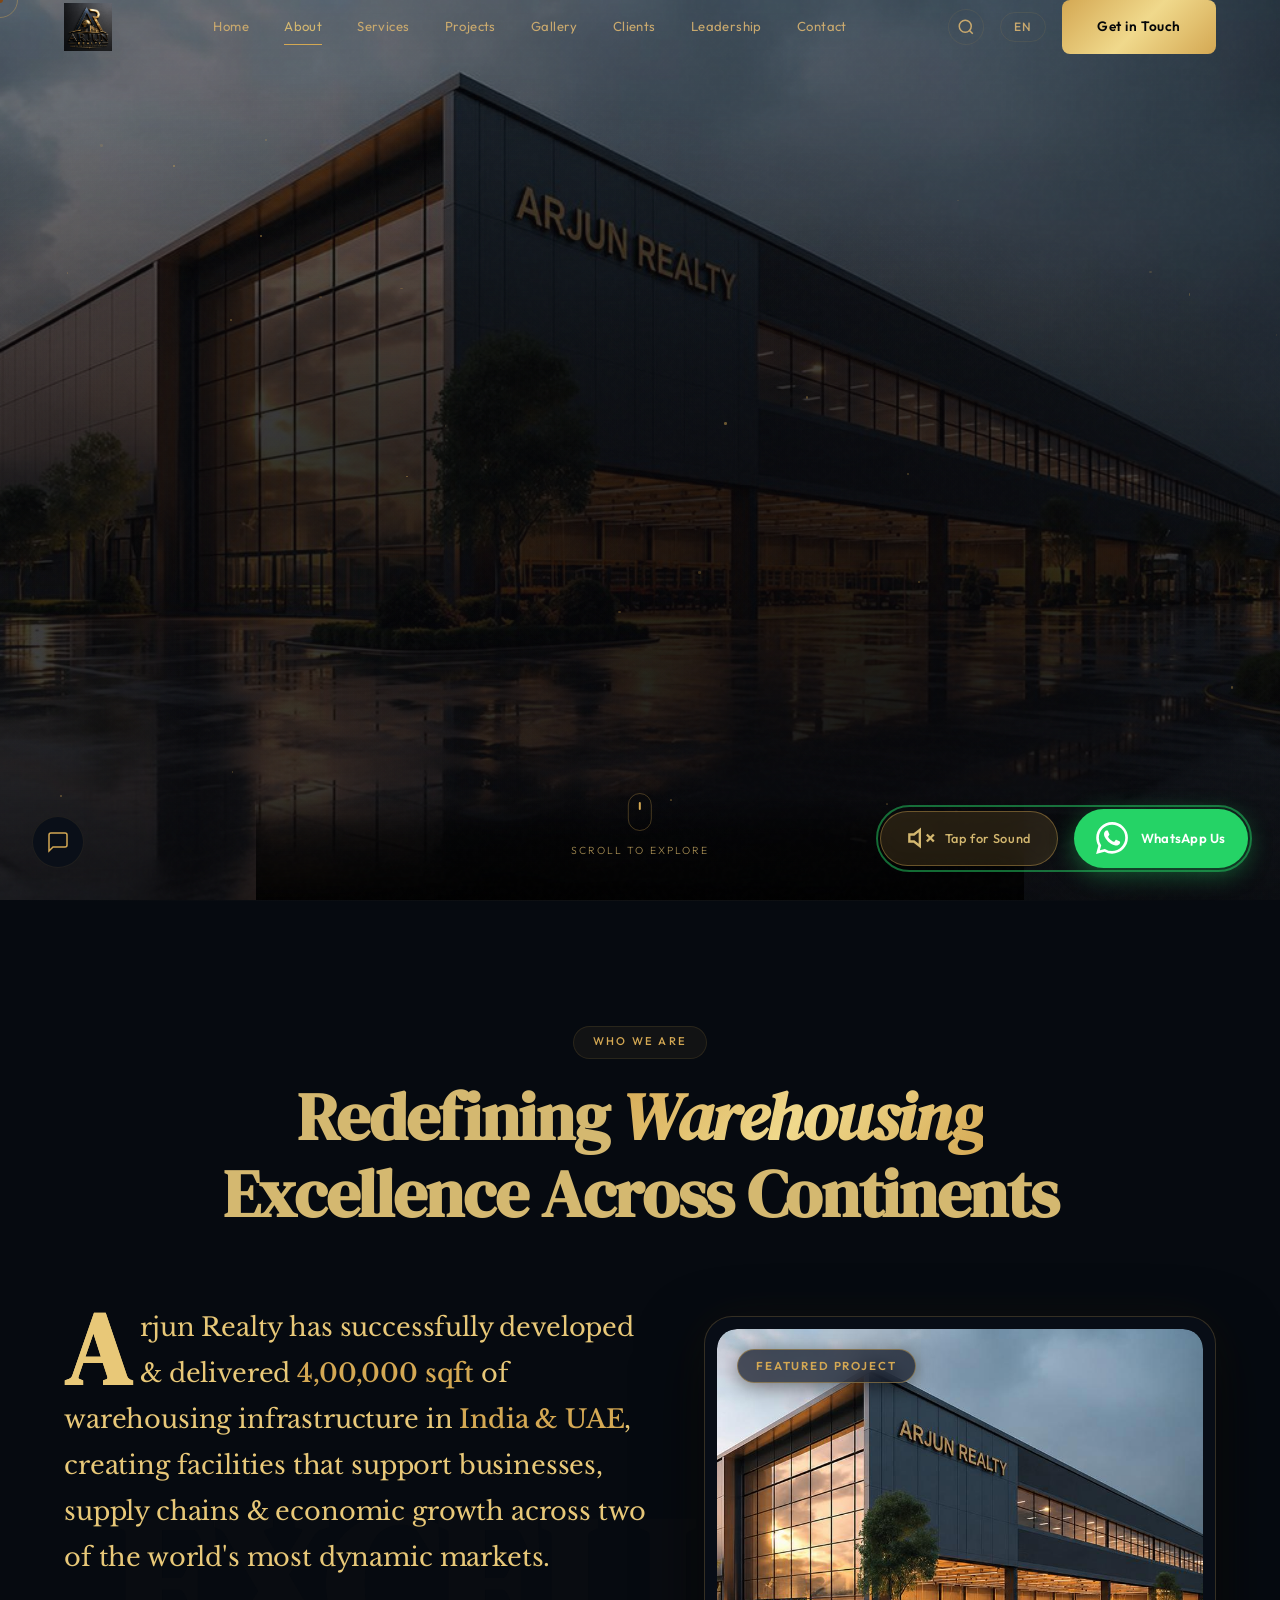
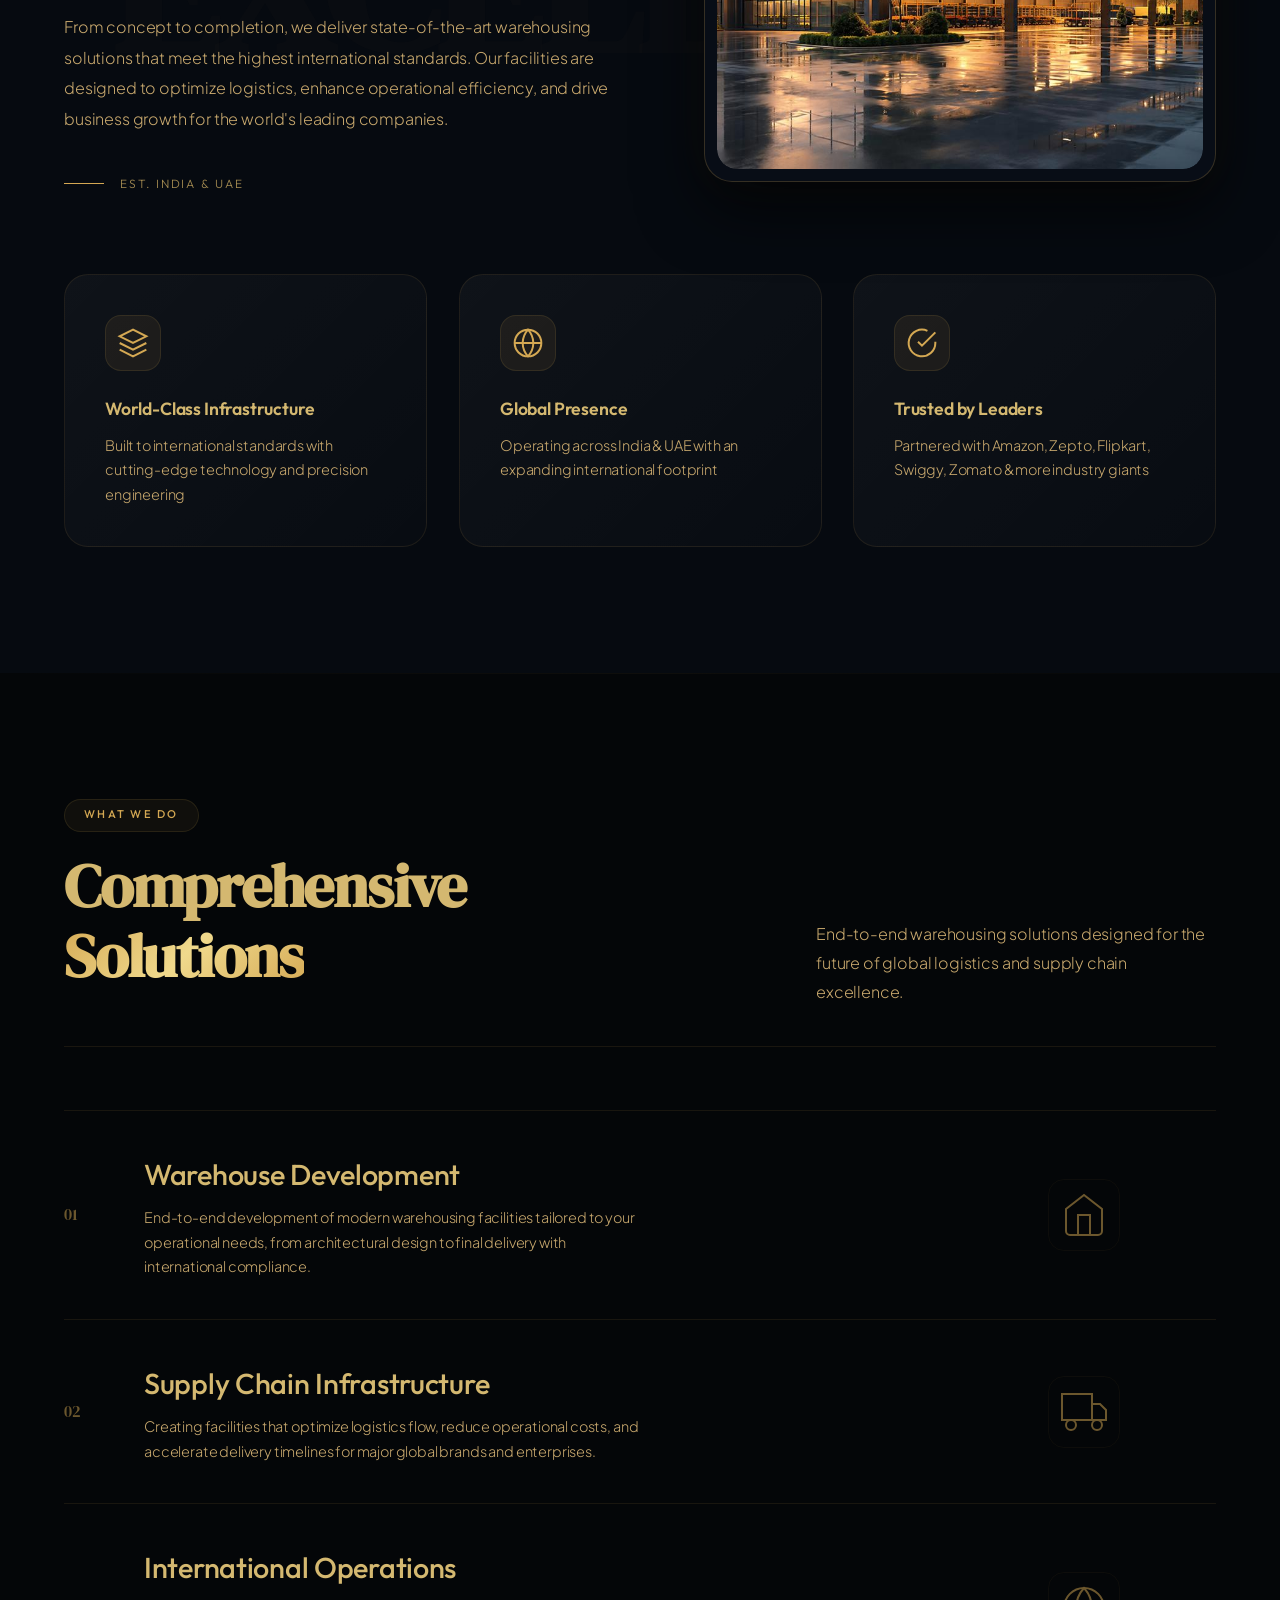
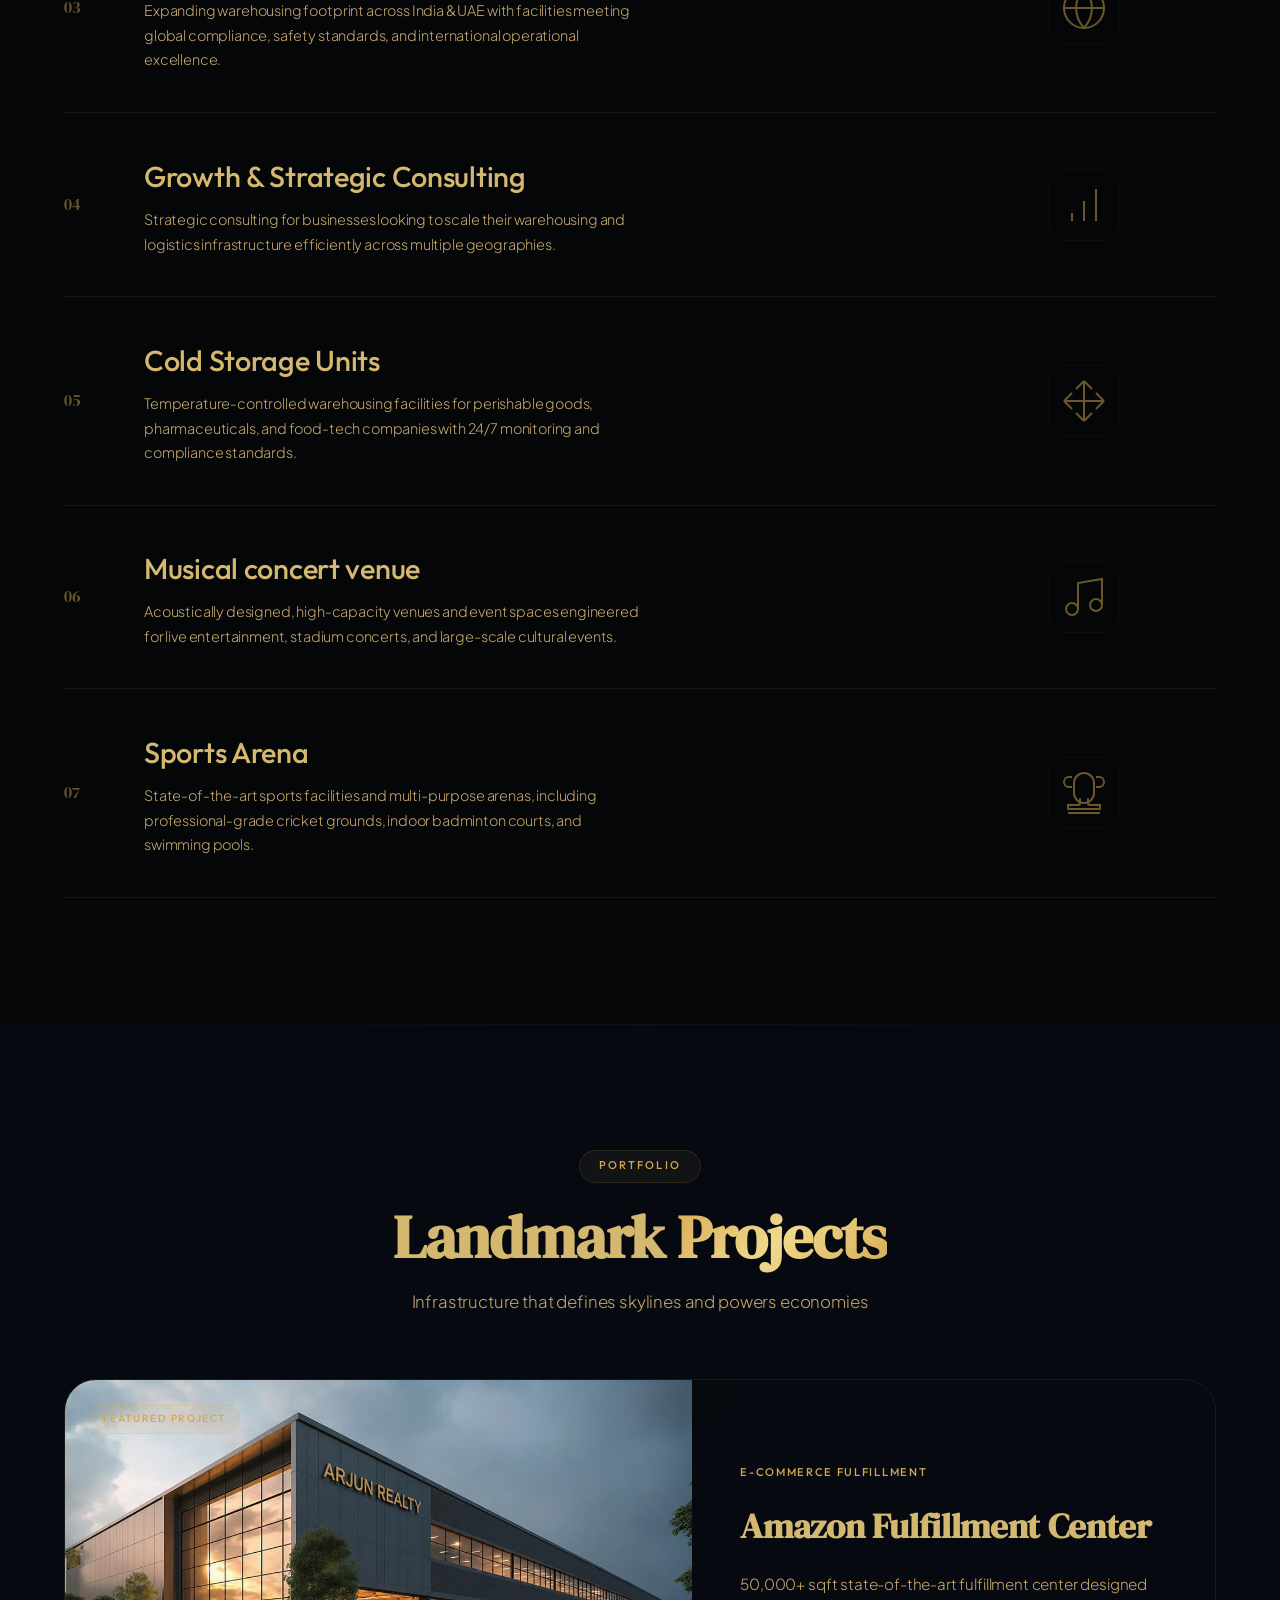
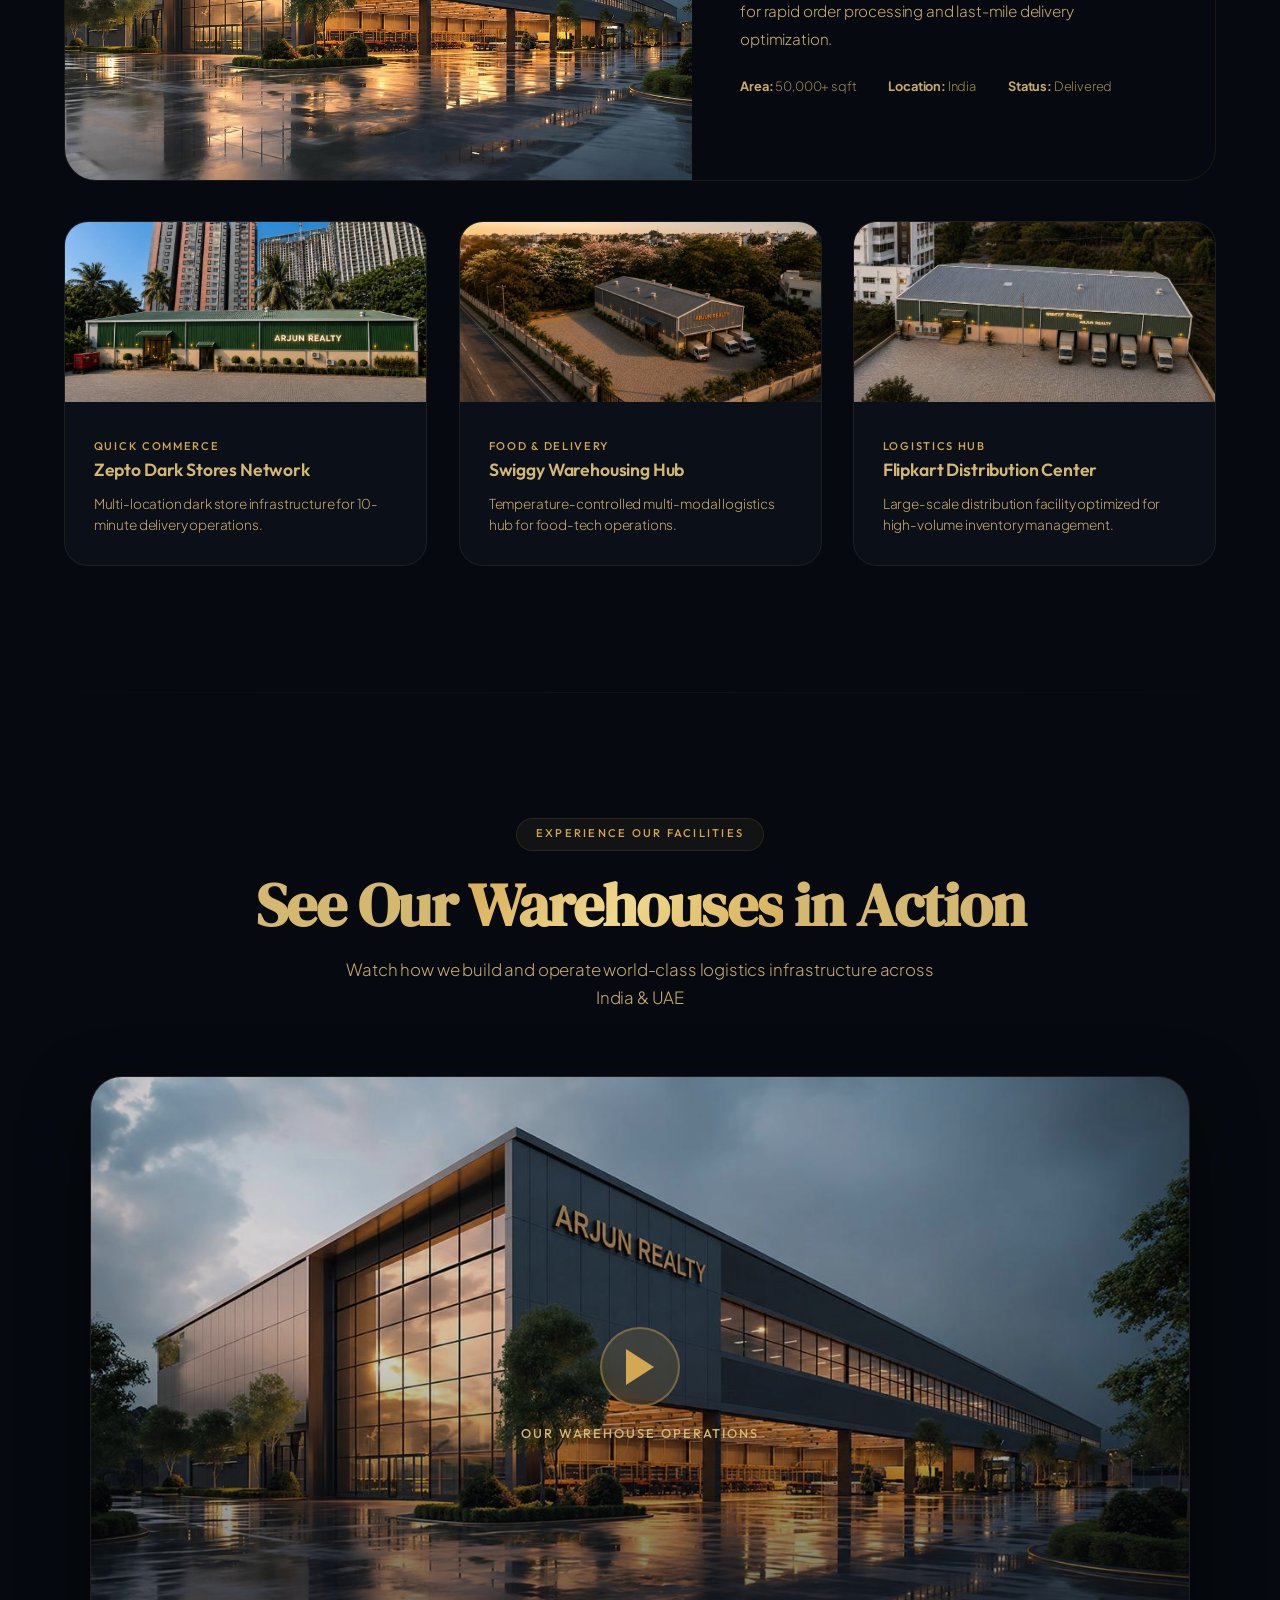
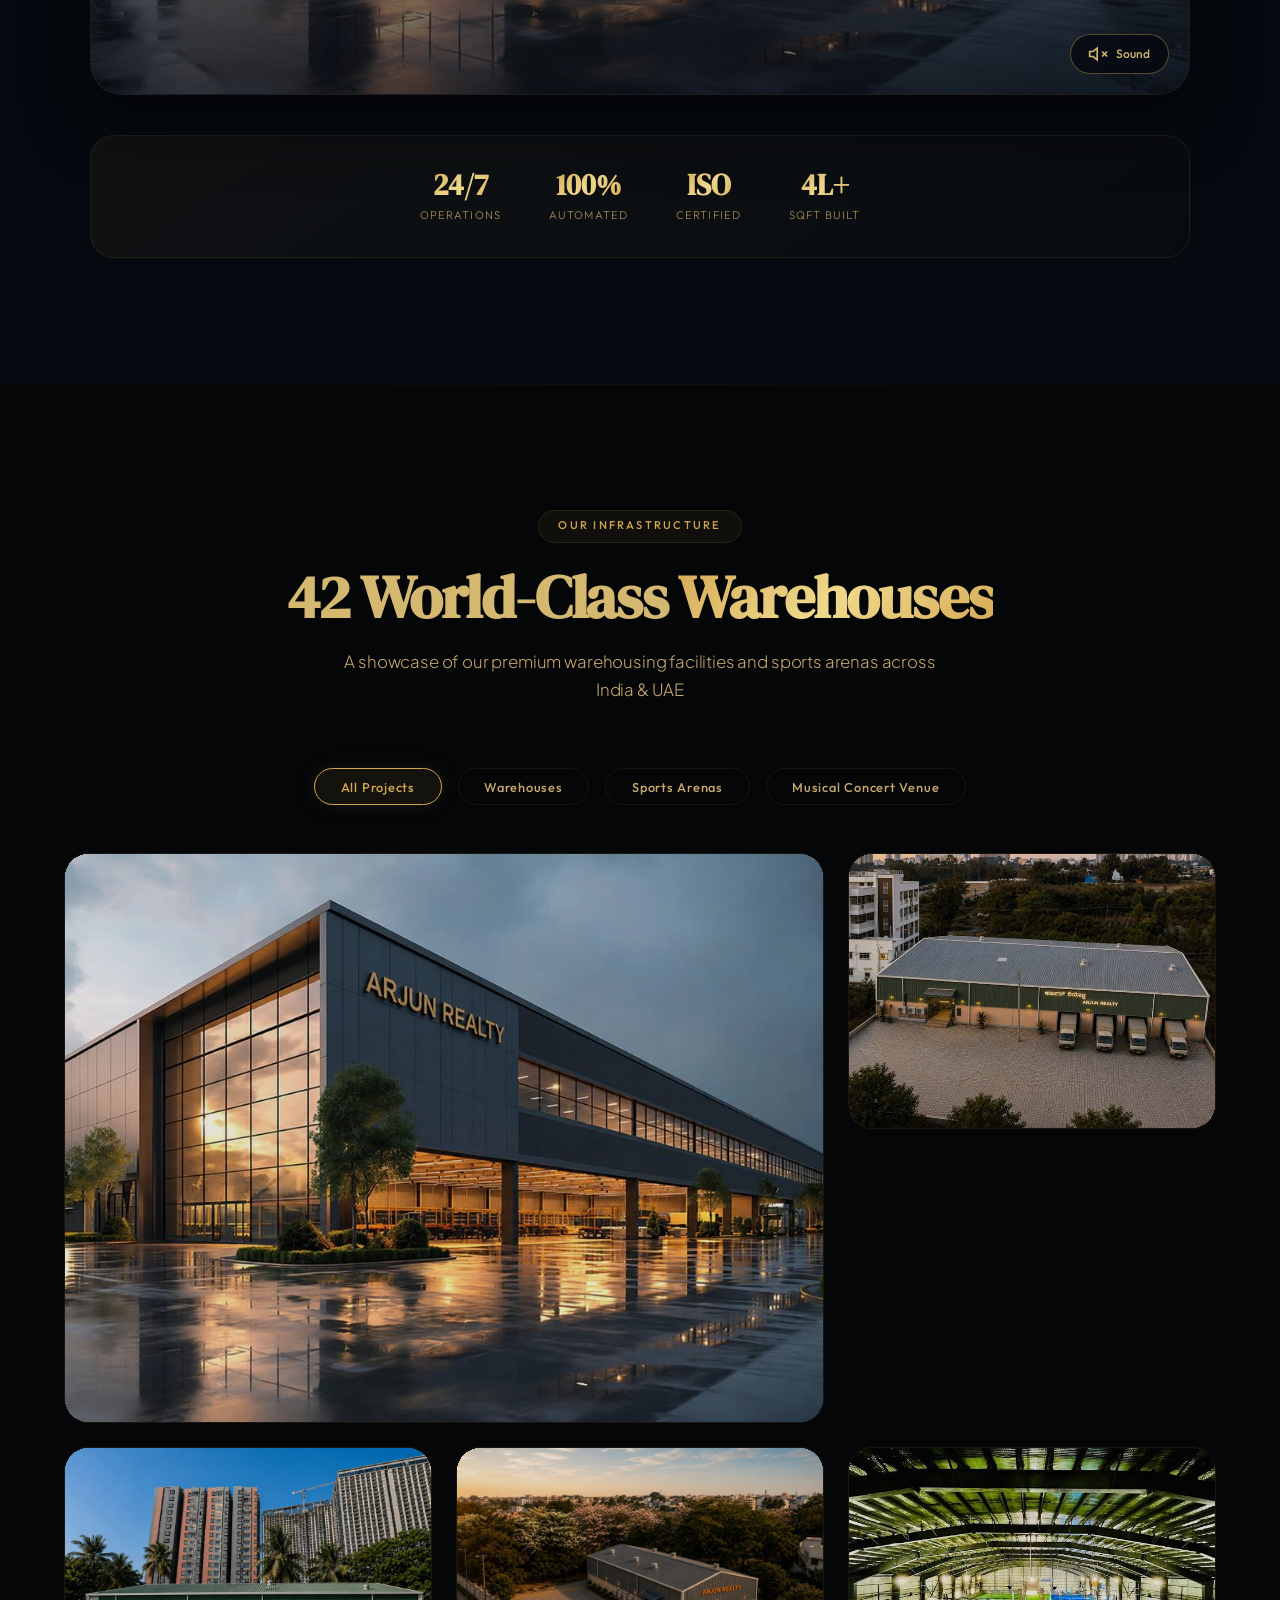
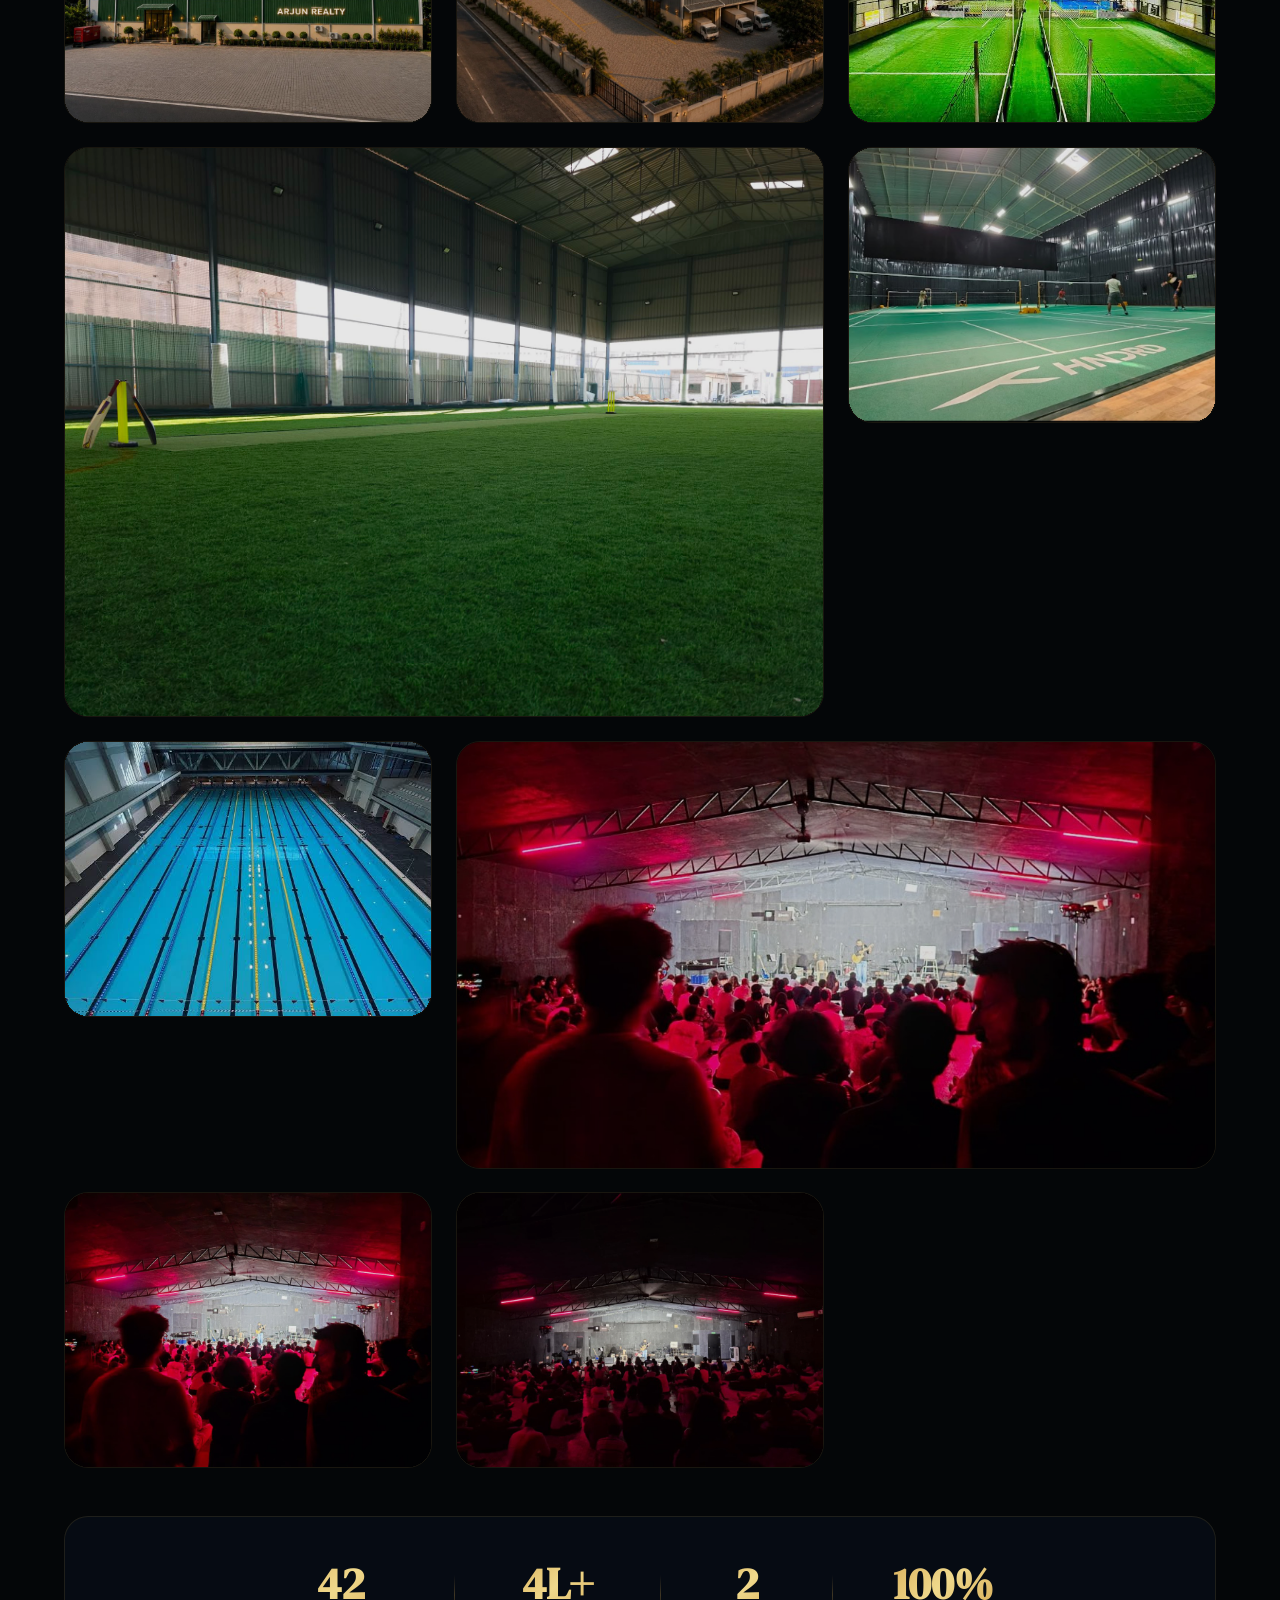
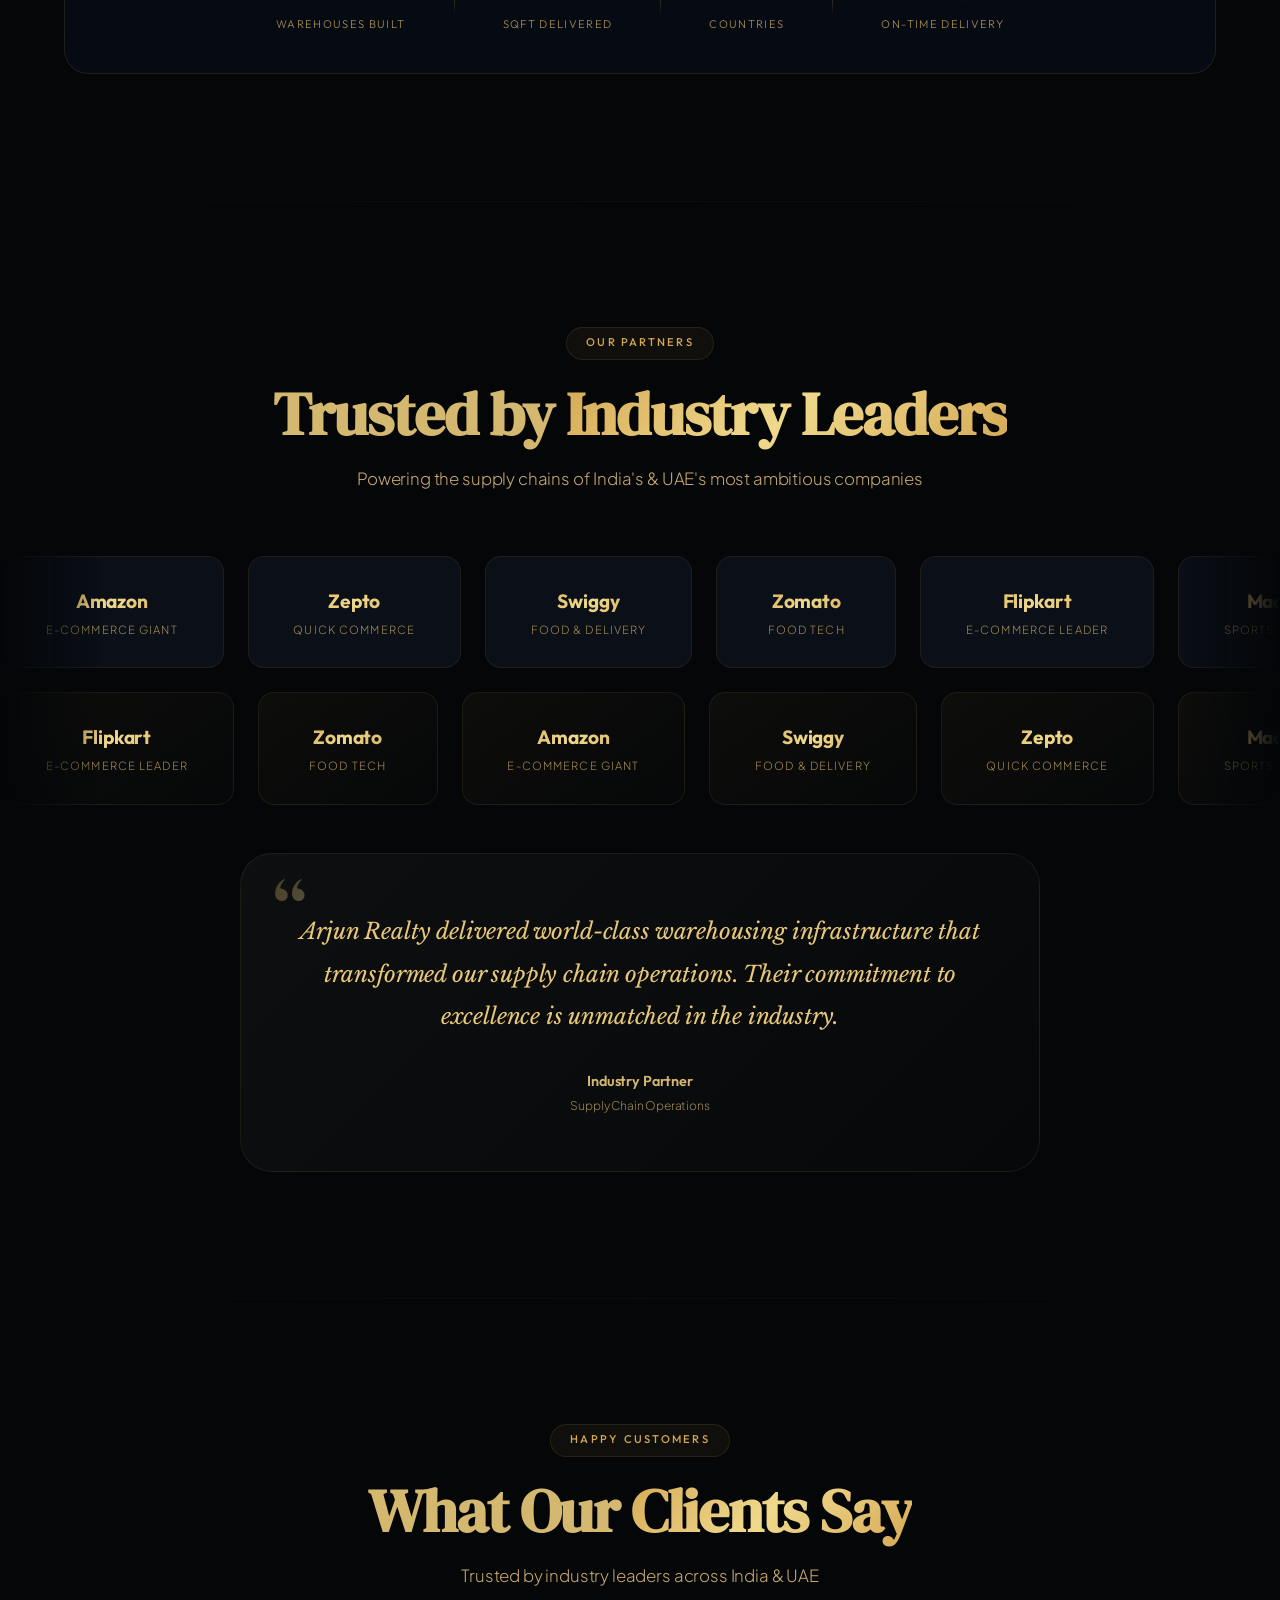
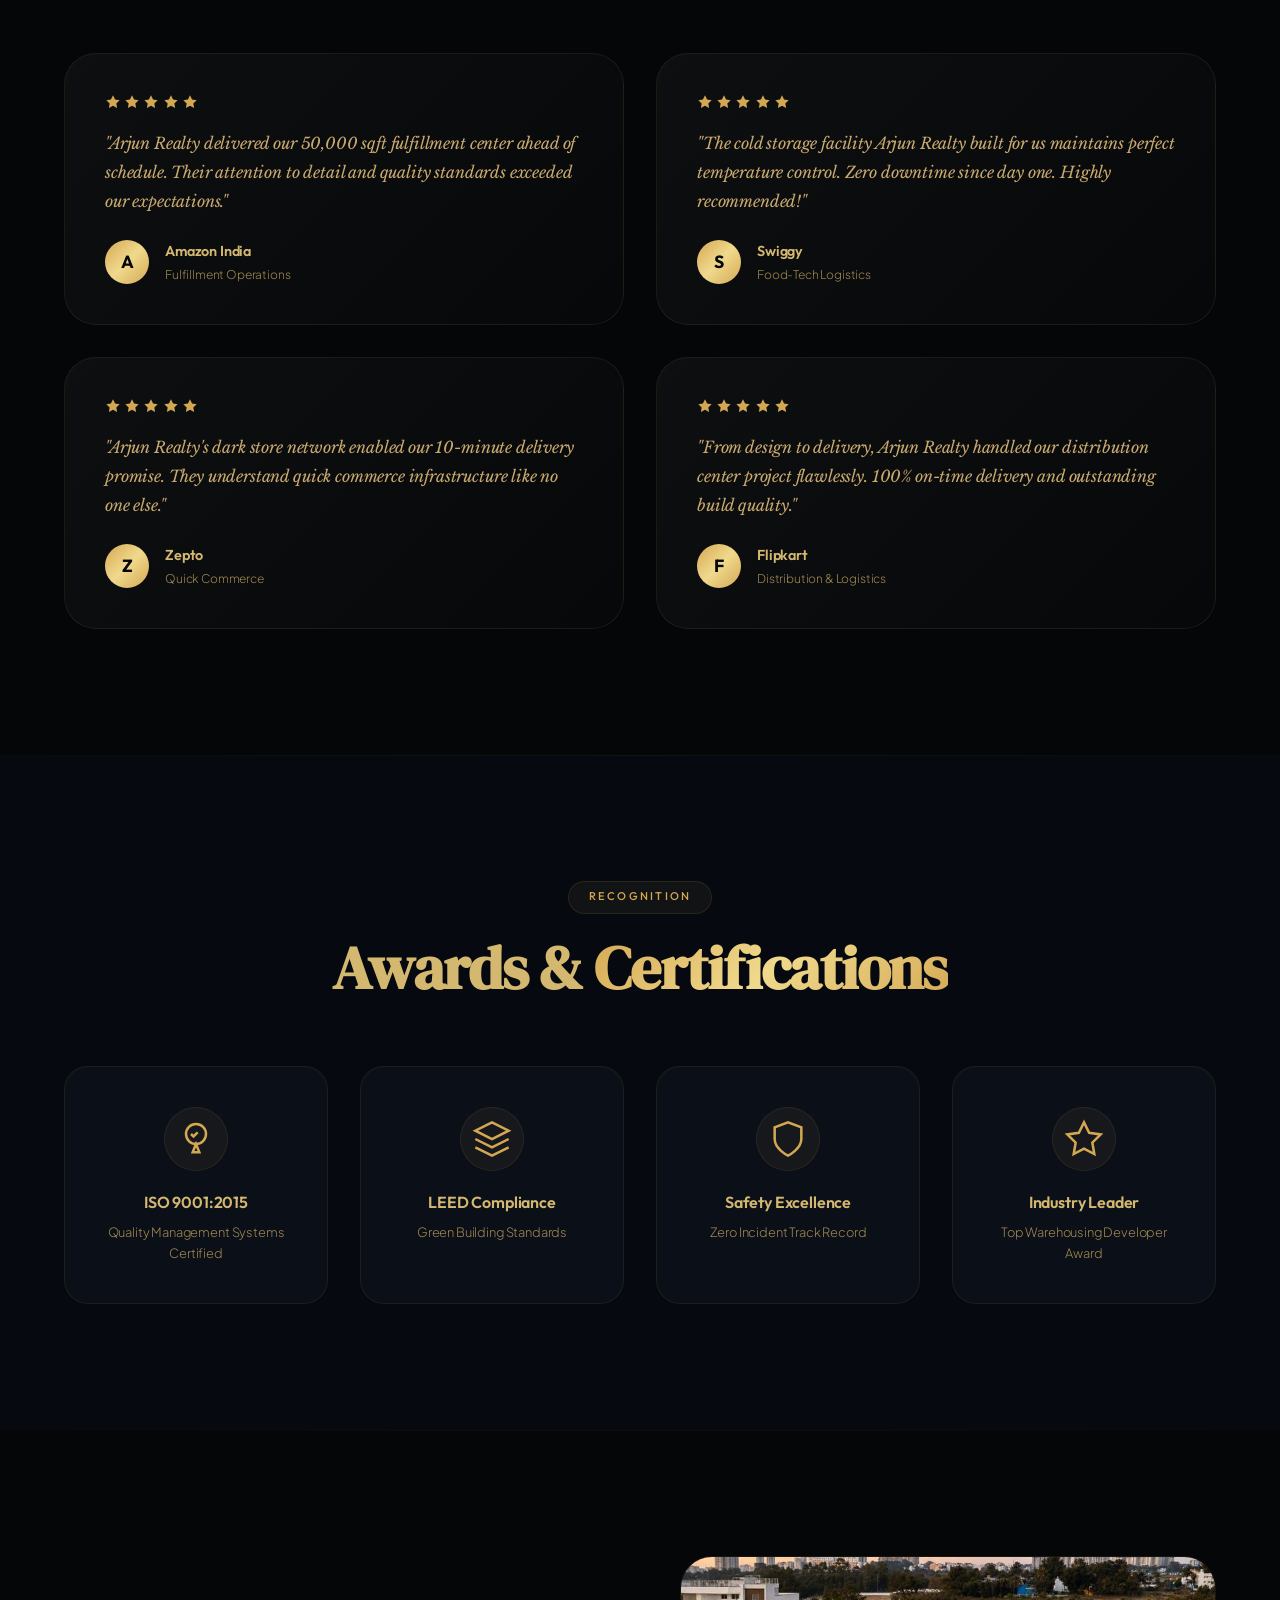
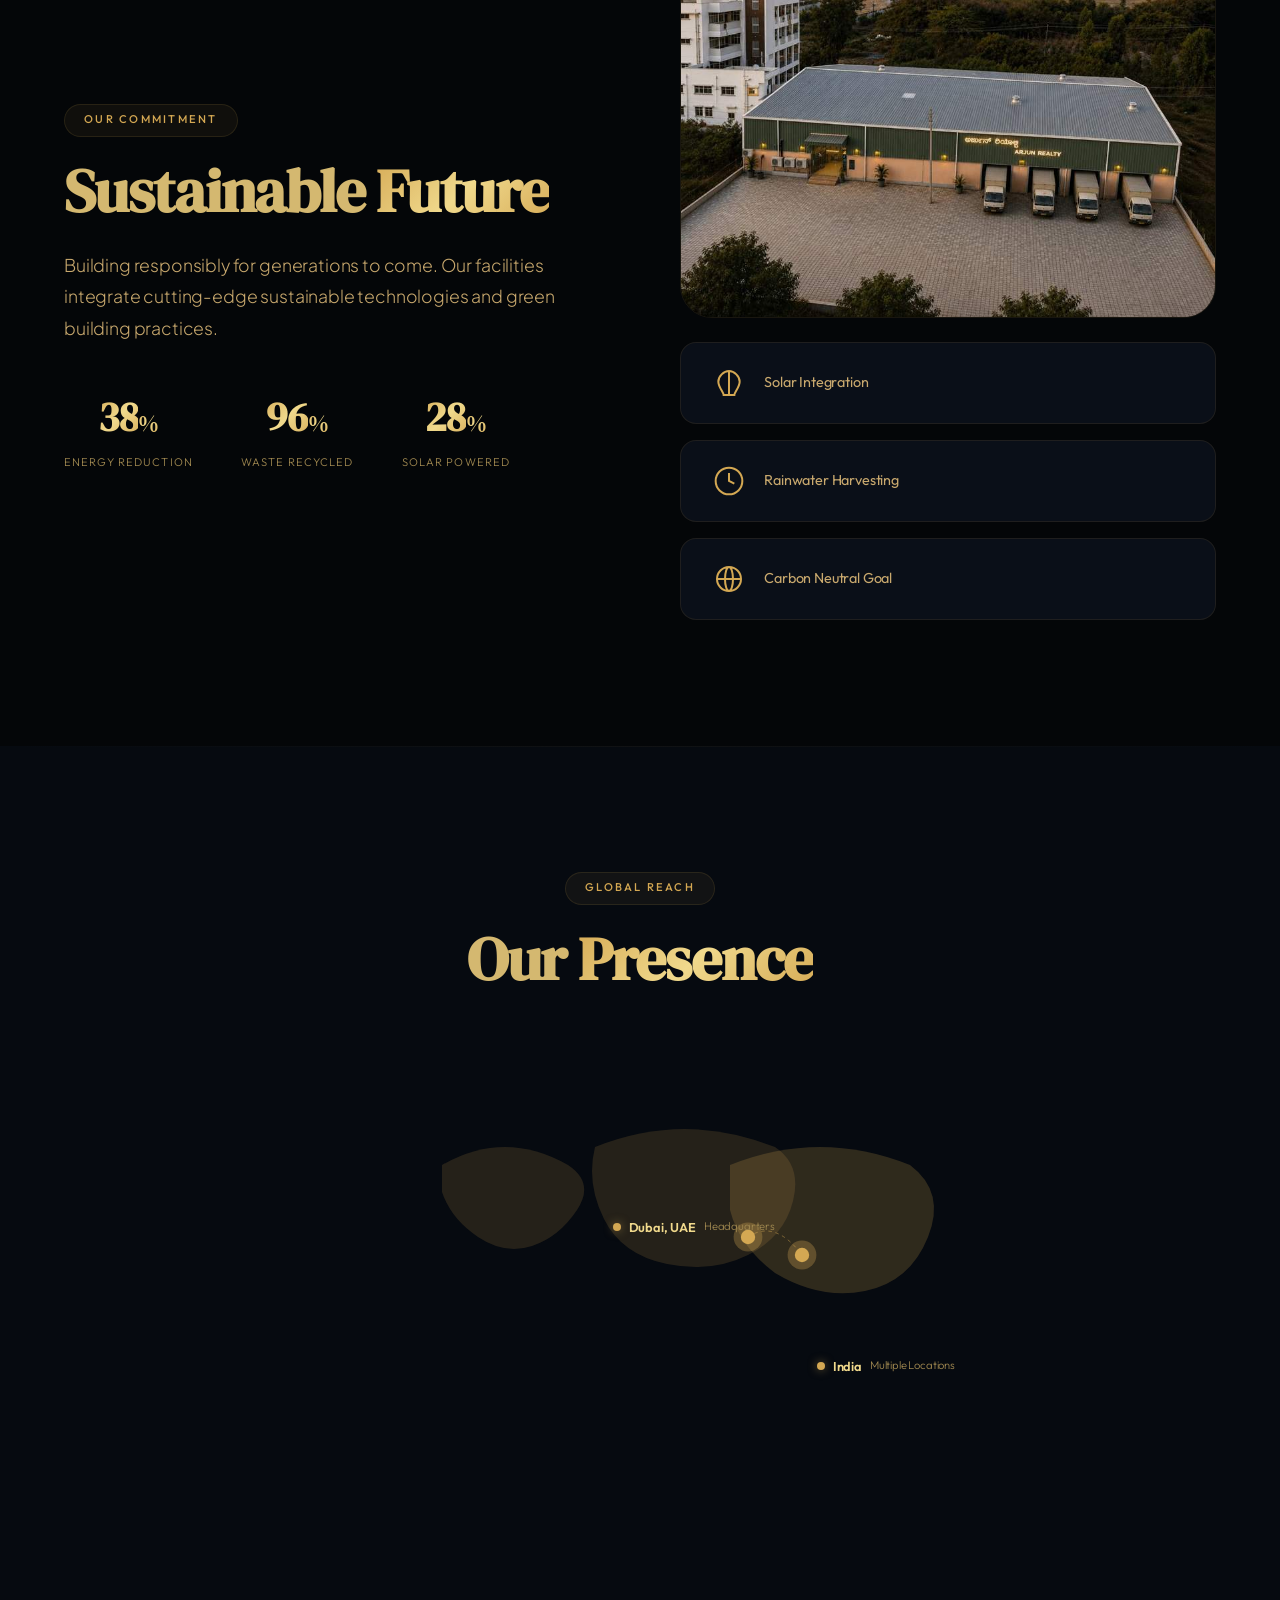
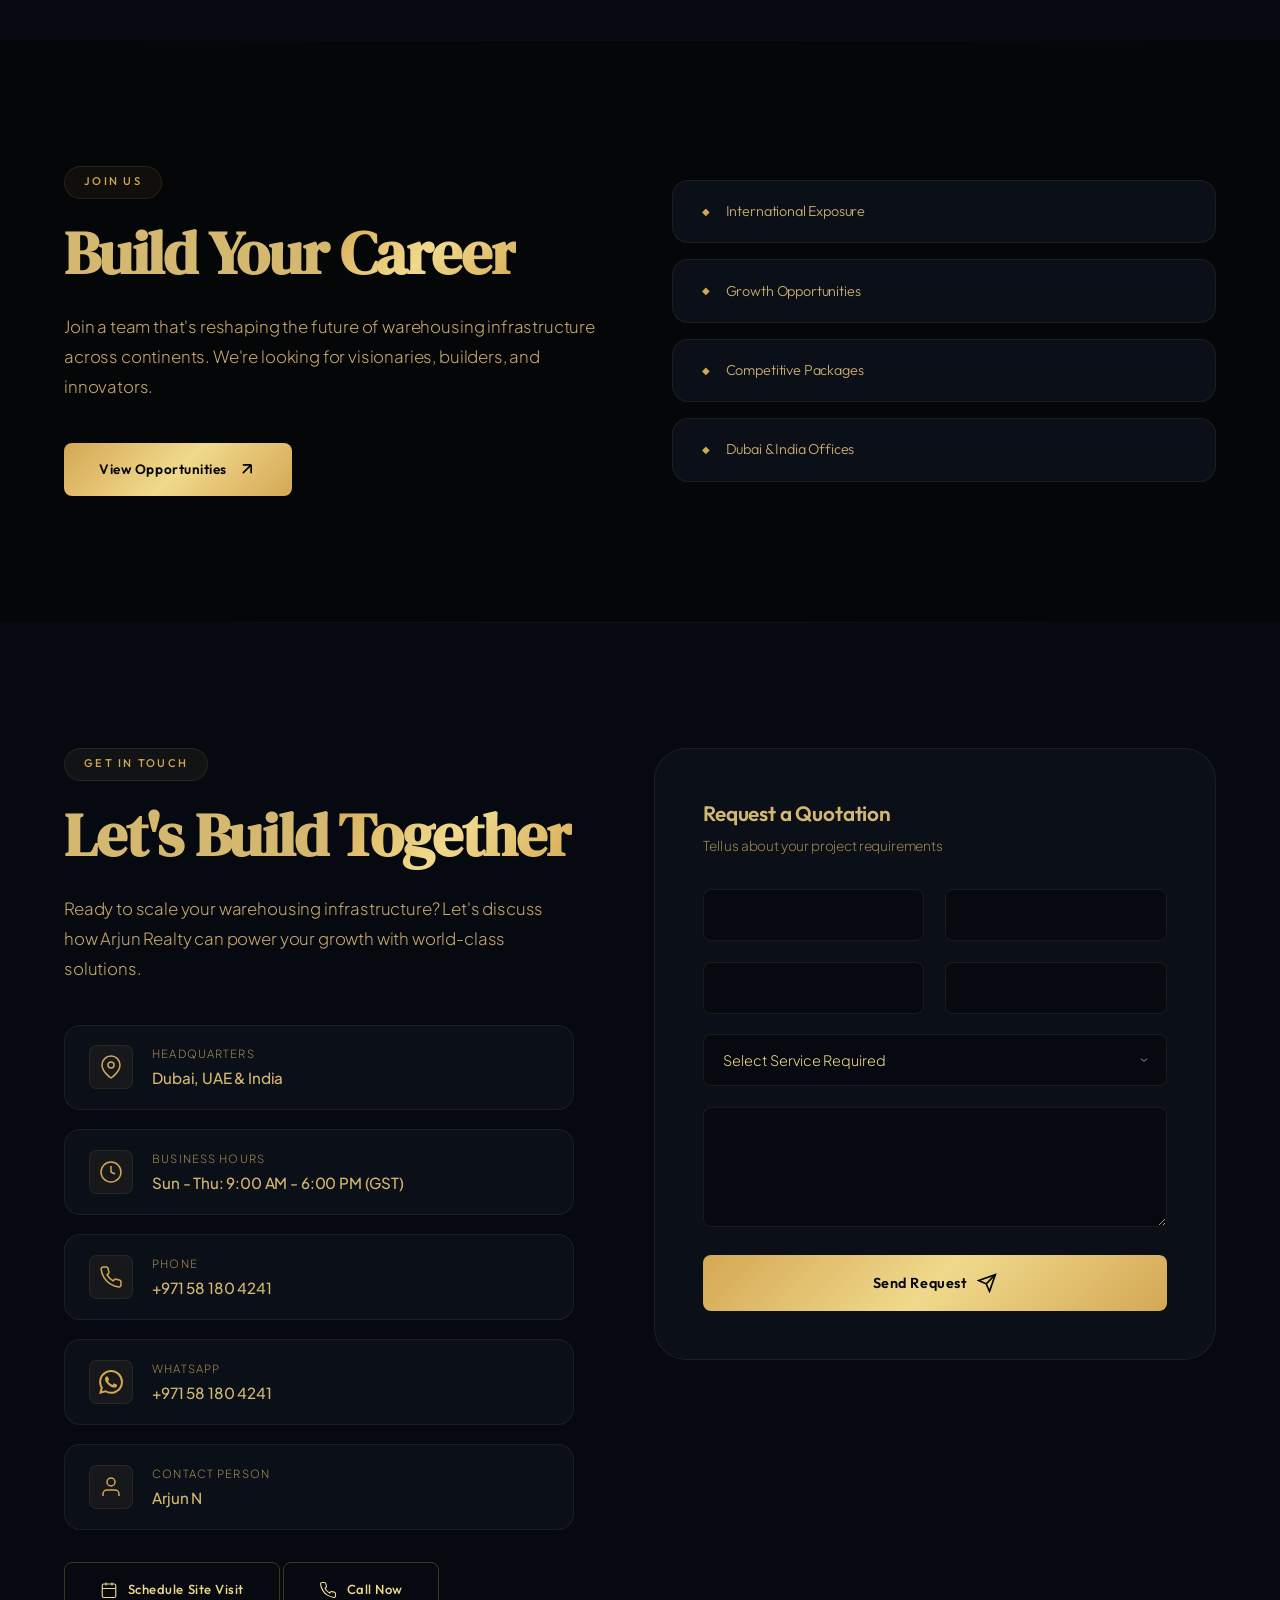
==== commit f2d1ead2: "fix: XSS protection + performance + cleanup for production Security: - Fixed XSS vulnerability in ch" ====
--- a/index.html
+++ b/index.html
@@ -1,4 +1,3 @@
-
 <!DOCTYPE html>
 <html lang="en" dir="ltr" data-theme="dark">
 <head>
@@ -56,13 +55,13 @@
         }
     }
     </script>
-    <!-- Google Analytics - Replace G-XXXXXXXXXX with your tracking ID from analytics.google.com -->
-    <!-- <script async src="https://www.googletagmanager.com/gtag/js?id=G-XXXXXXXXXX"></script>
+    <!-- Google Analytics - Add your tracking ID at analytics.google.com then uncomment below -->
+    <!-- <script async src="https://www.googletagmanager.com/gtag/js?id=YOUR-TRACKING-ID"></script>
     <script>
         window.dataLayer = window.dataLayer || [];
         function gtag(){dataLayer.push(arguments);}
         gtag('js', new Date());
-        gtag('config', 'G-XXXXXXXXXX');
+        gtag('config', 'YOUR-TRACKING-ID');
     </script> -->
     <link rel="preconnect" href="https://fonts.googleapis.com">
     <link rel="preconnect" href="https://fonts.gstatic.com" crossorigin>
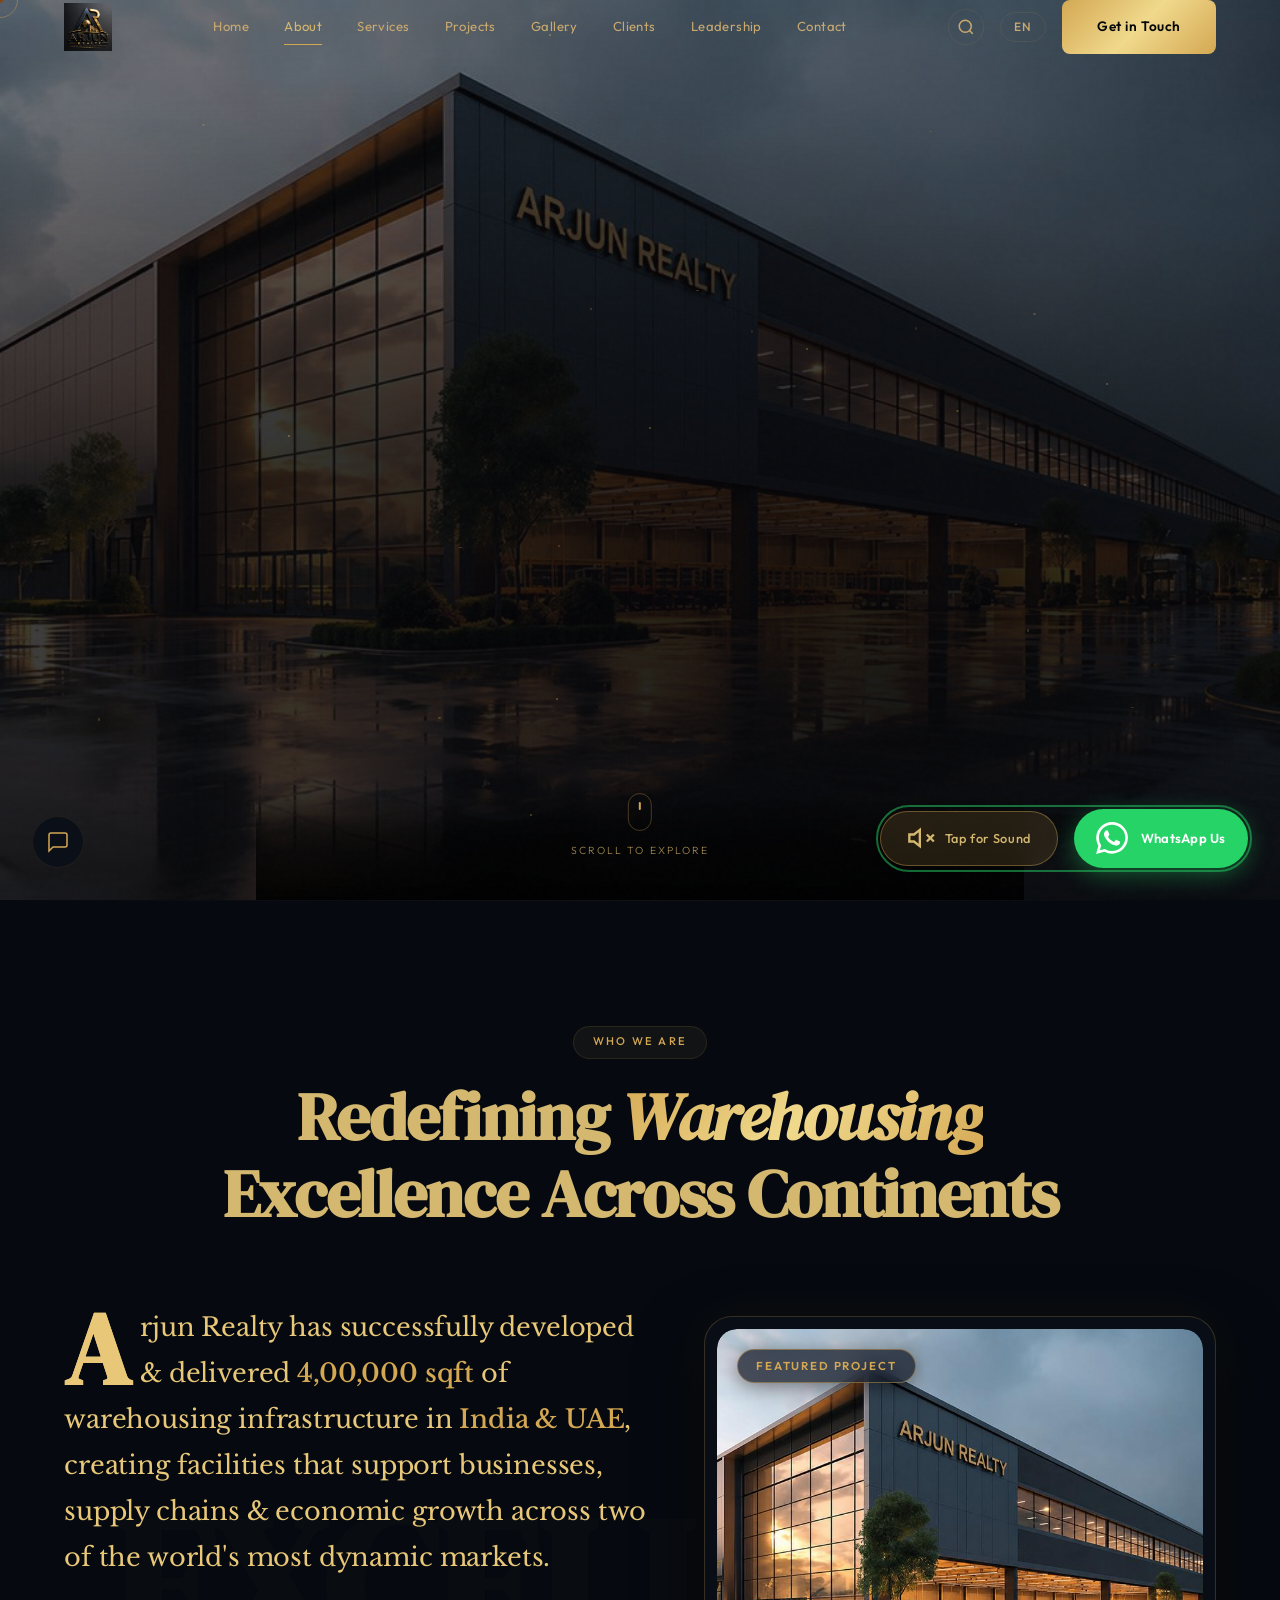
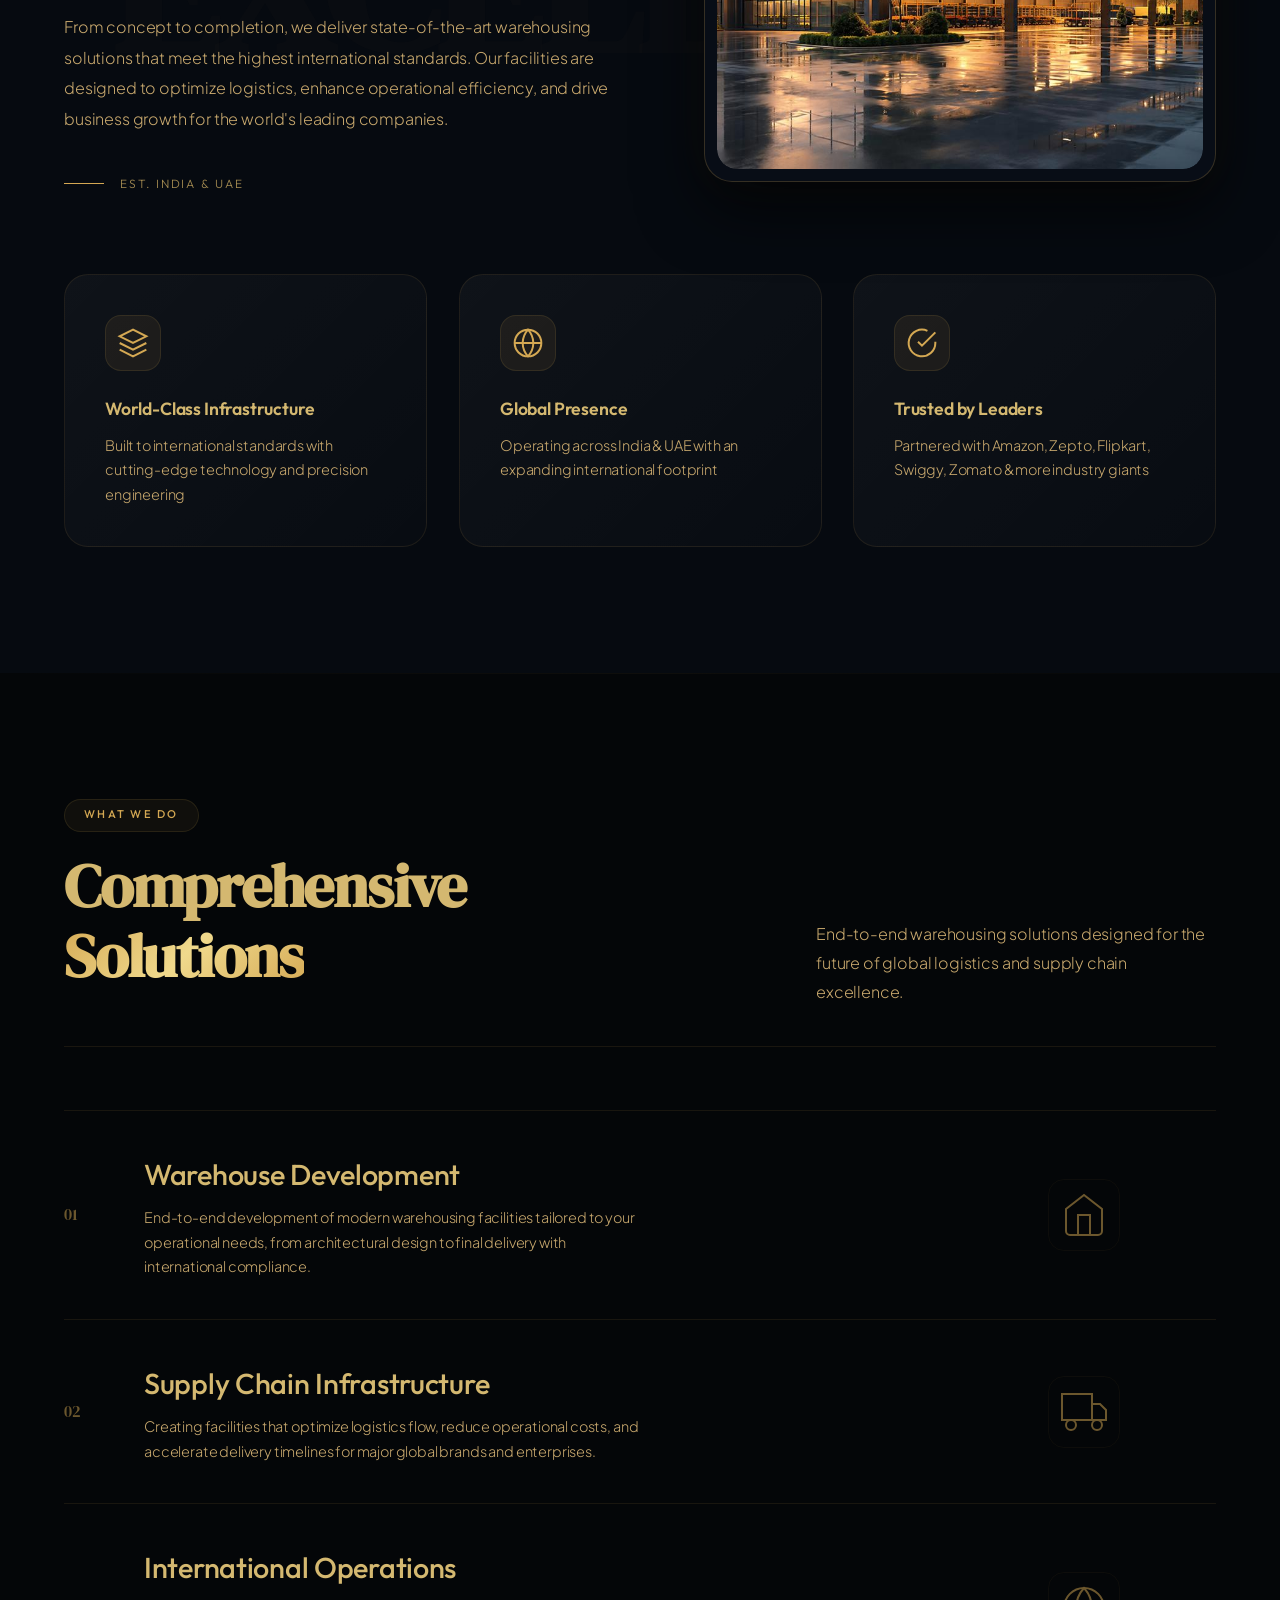
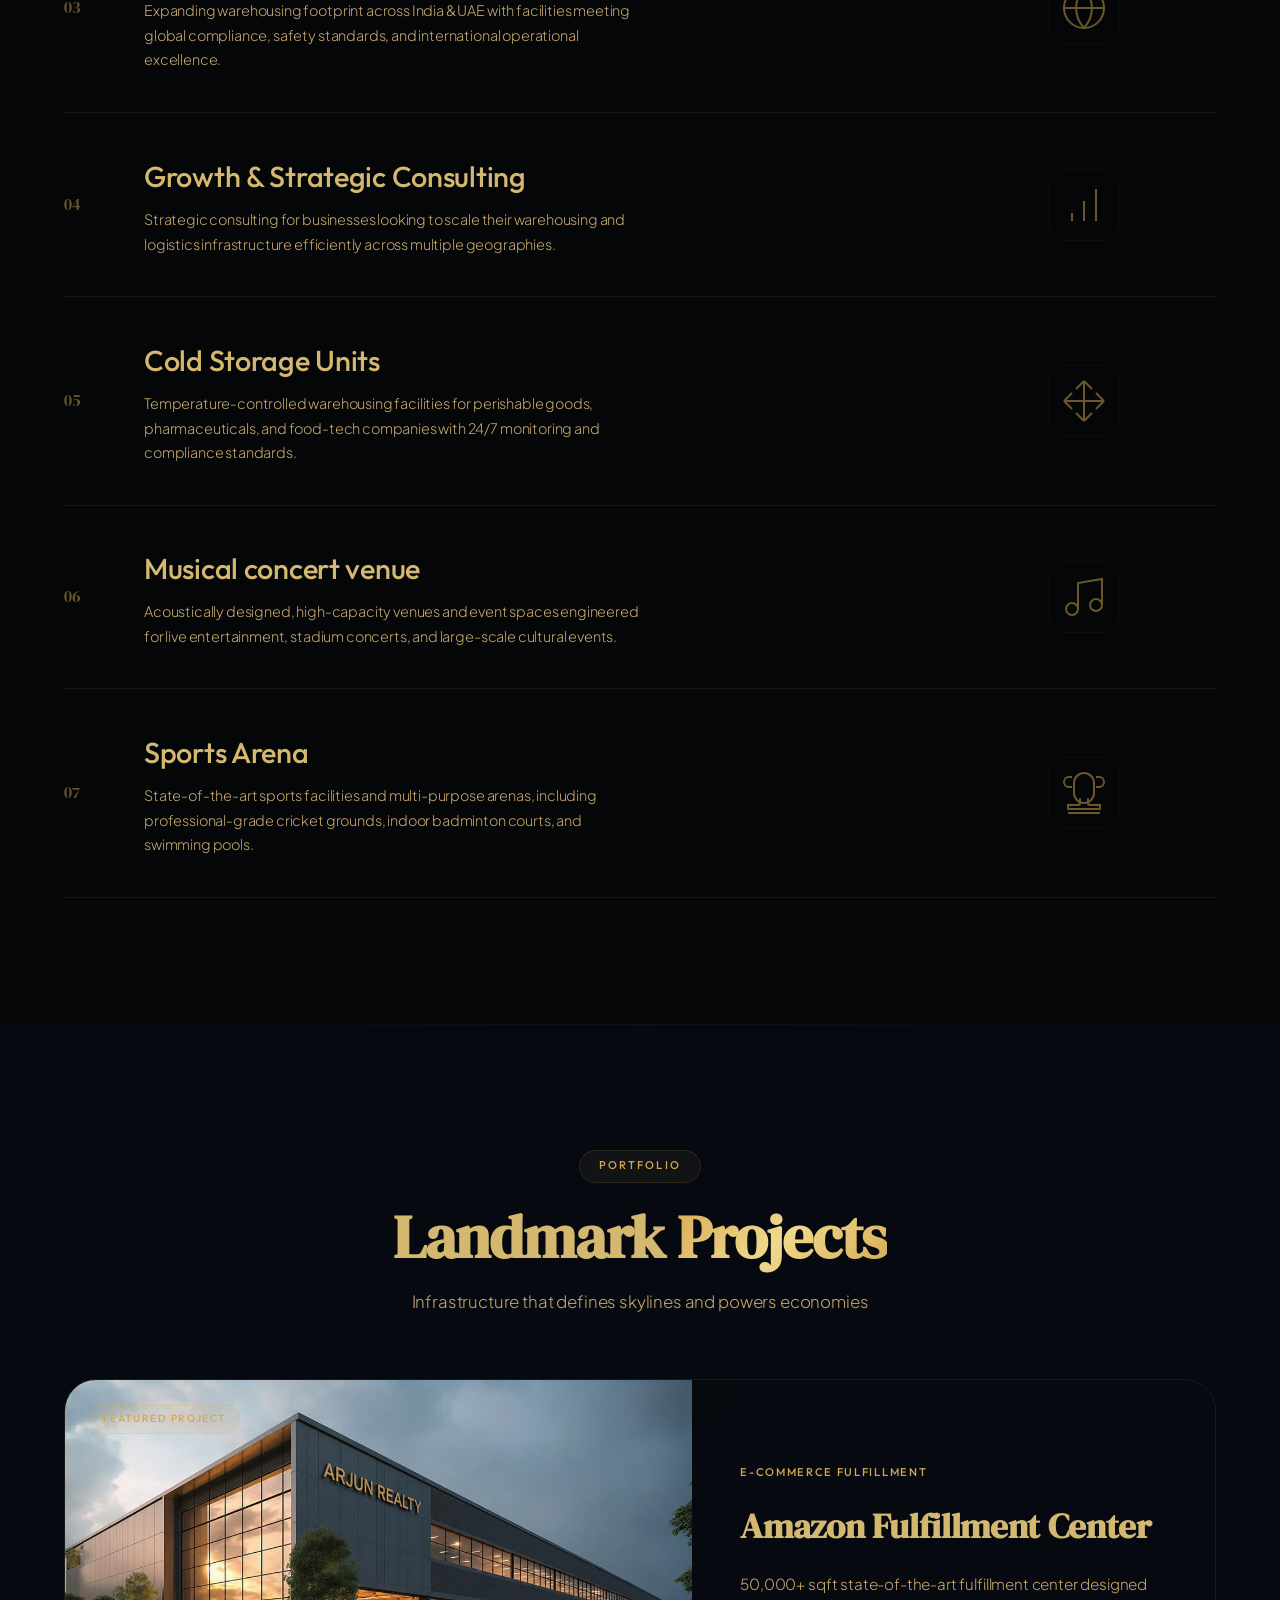
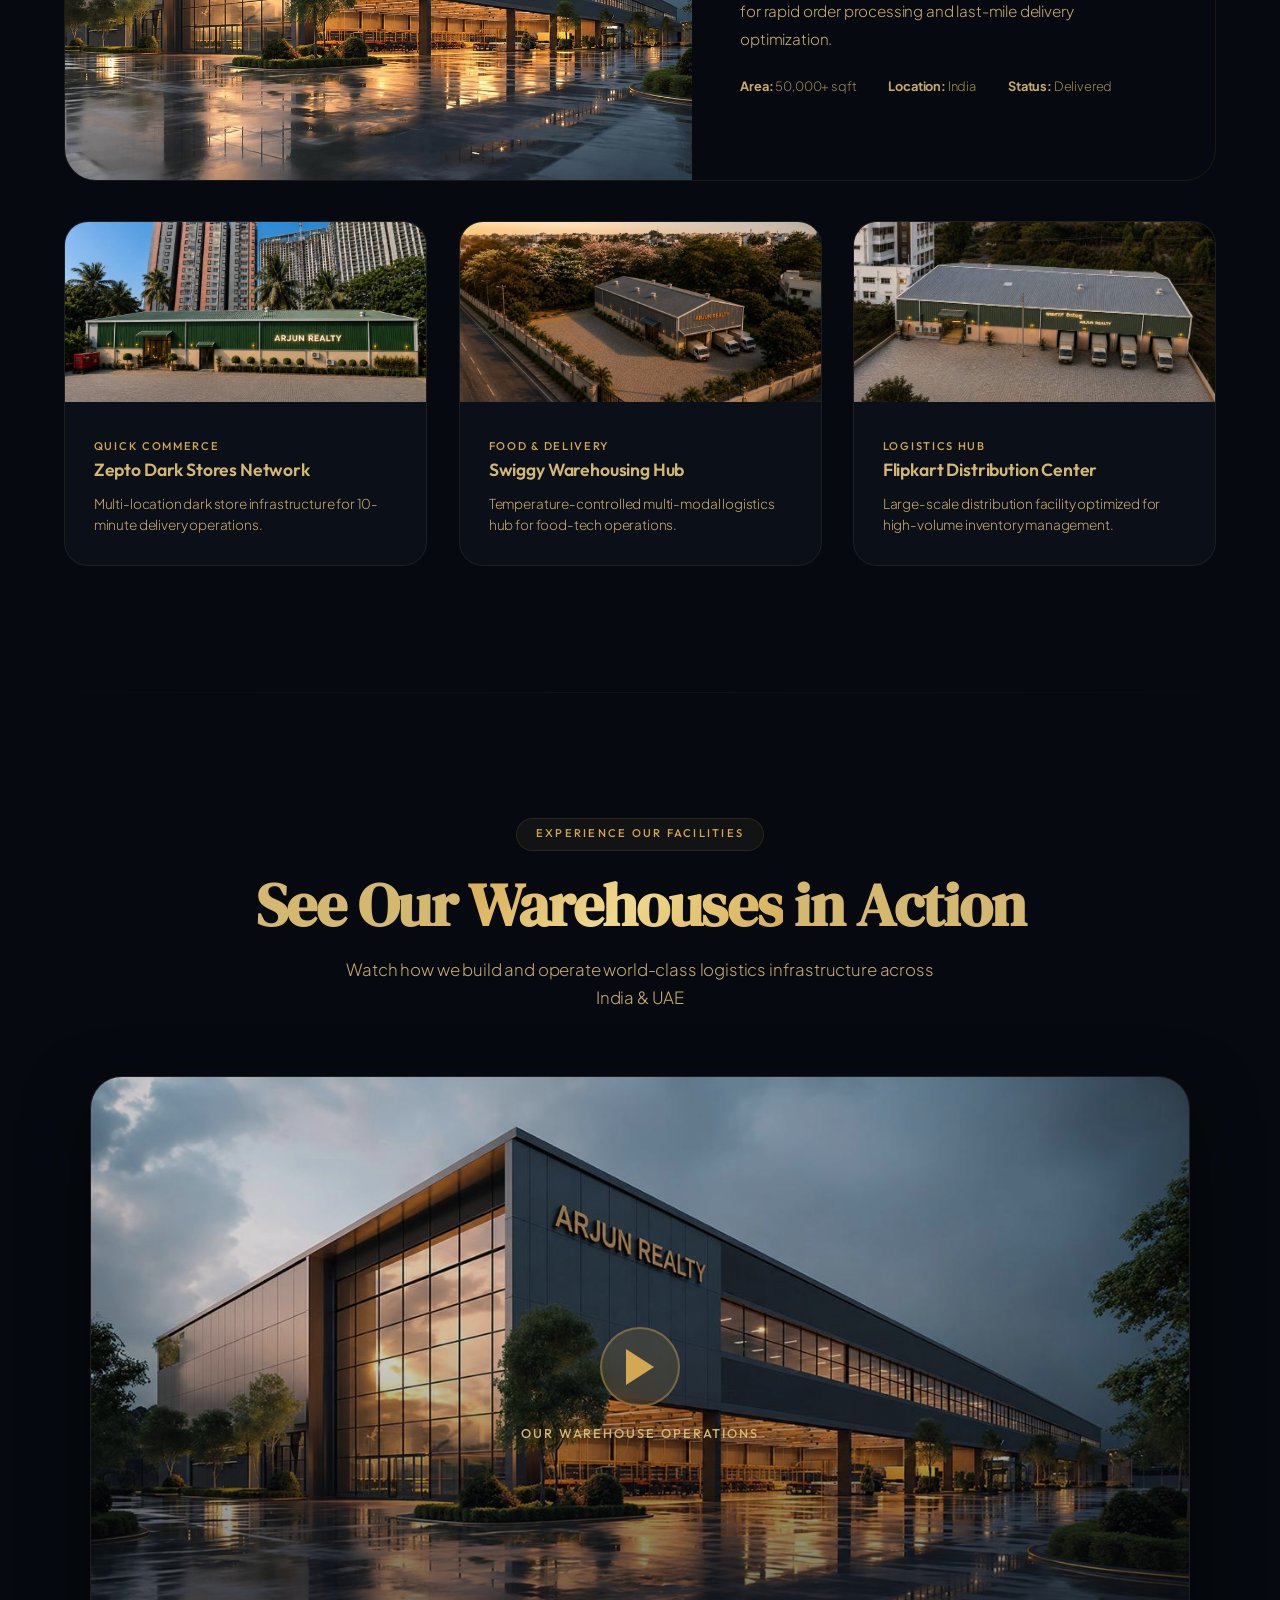
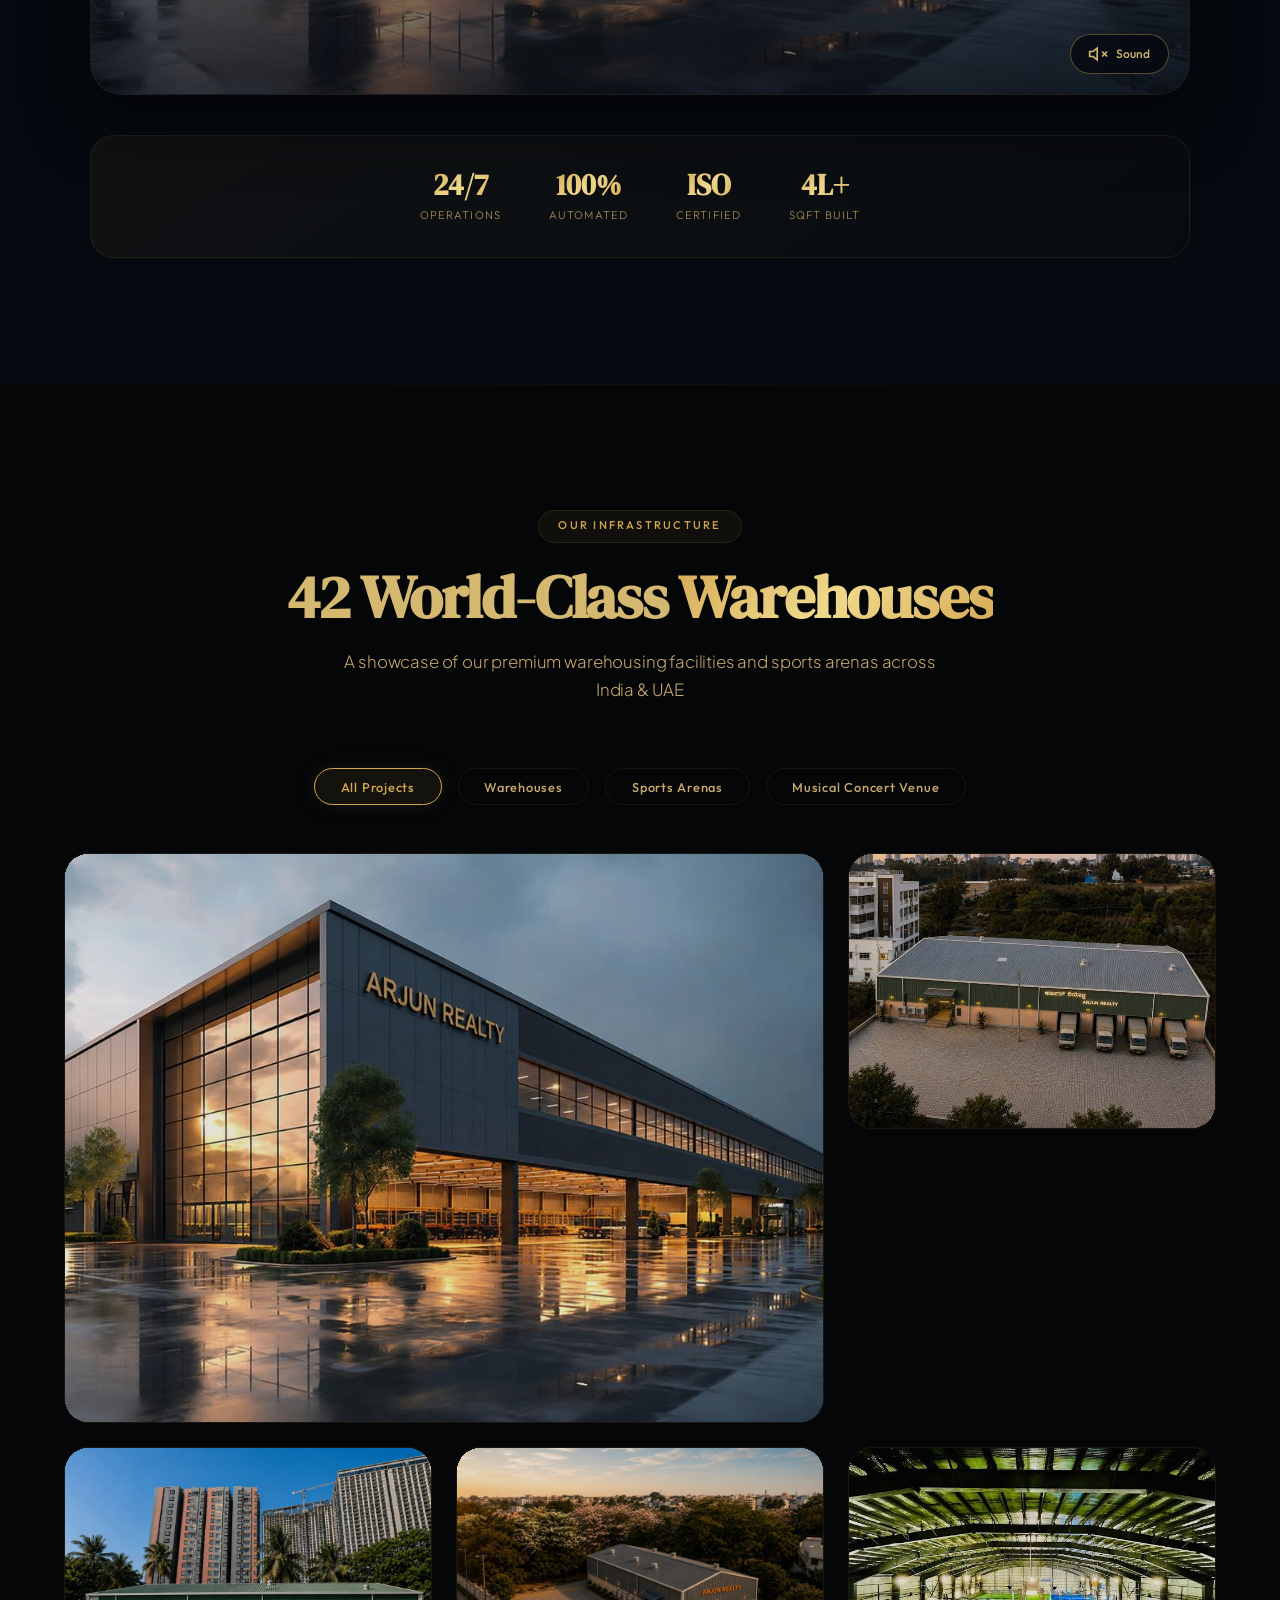
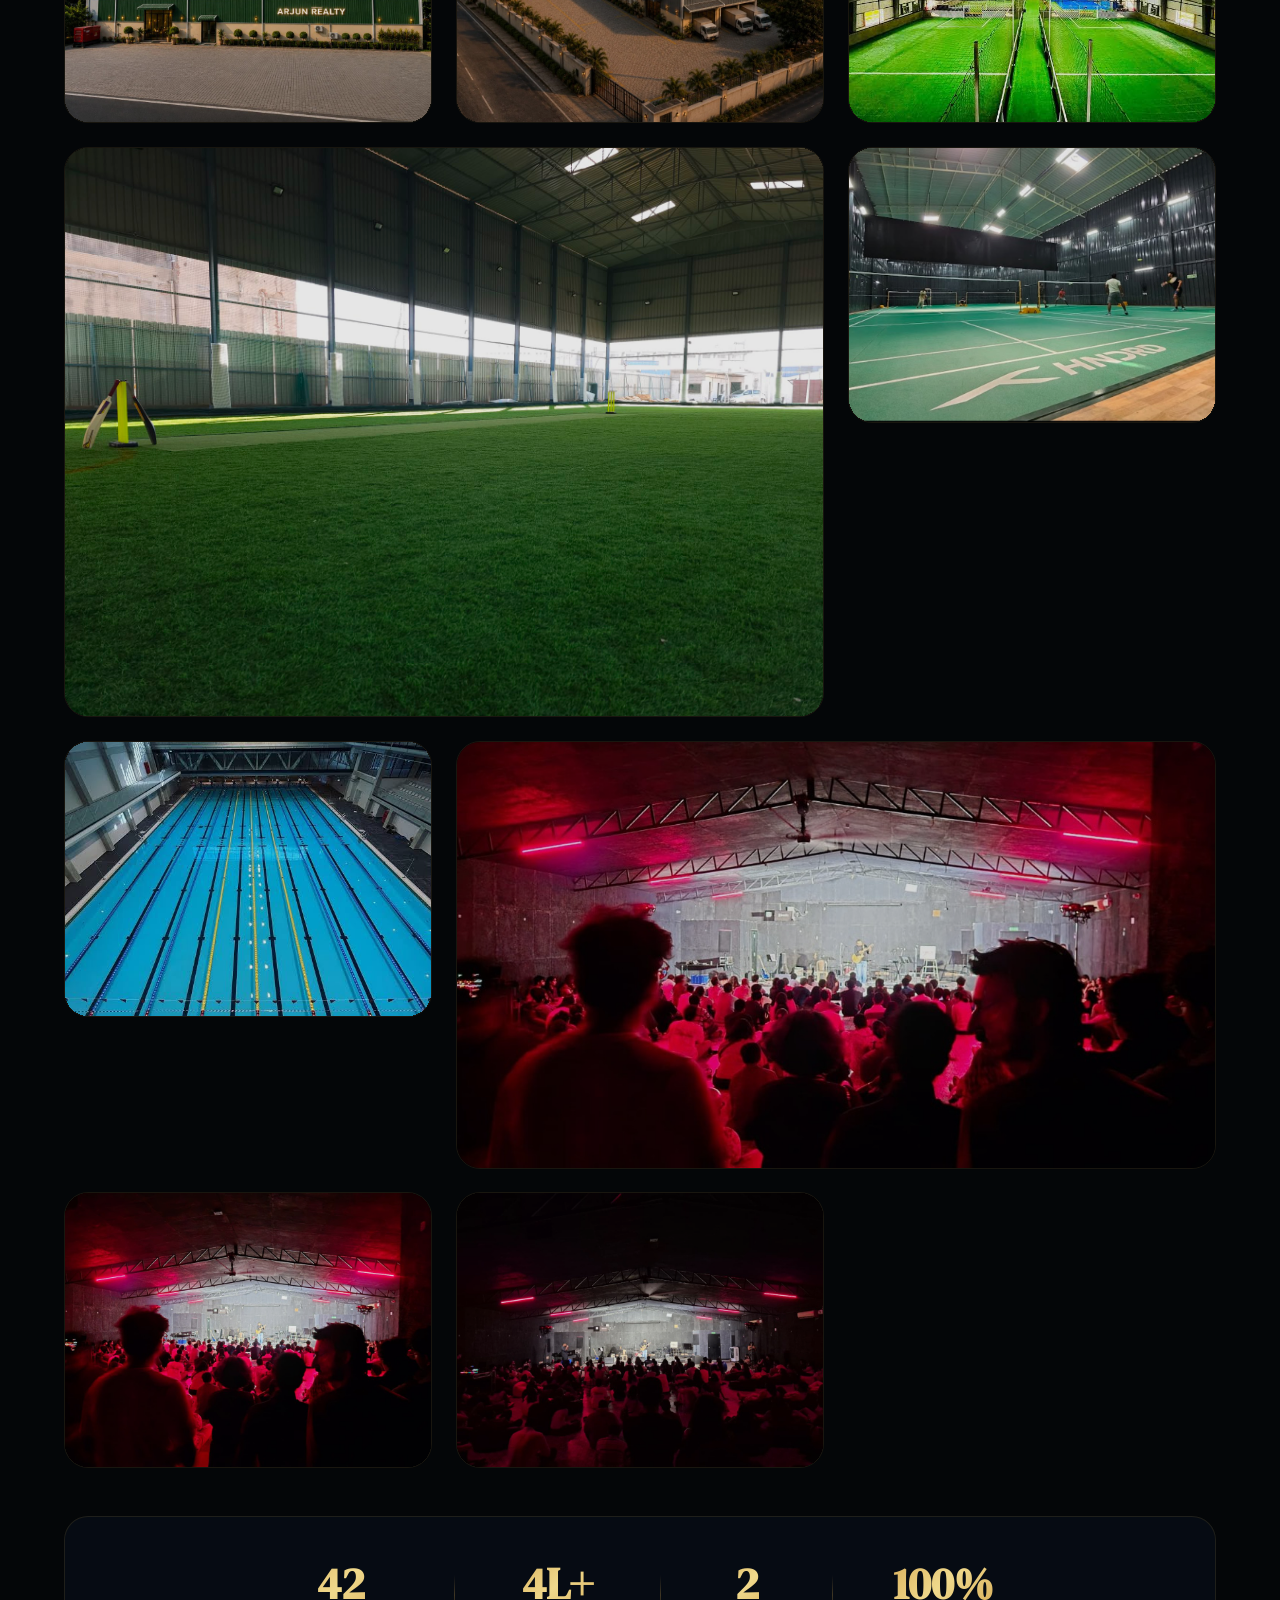
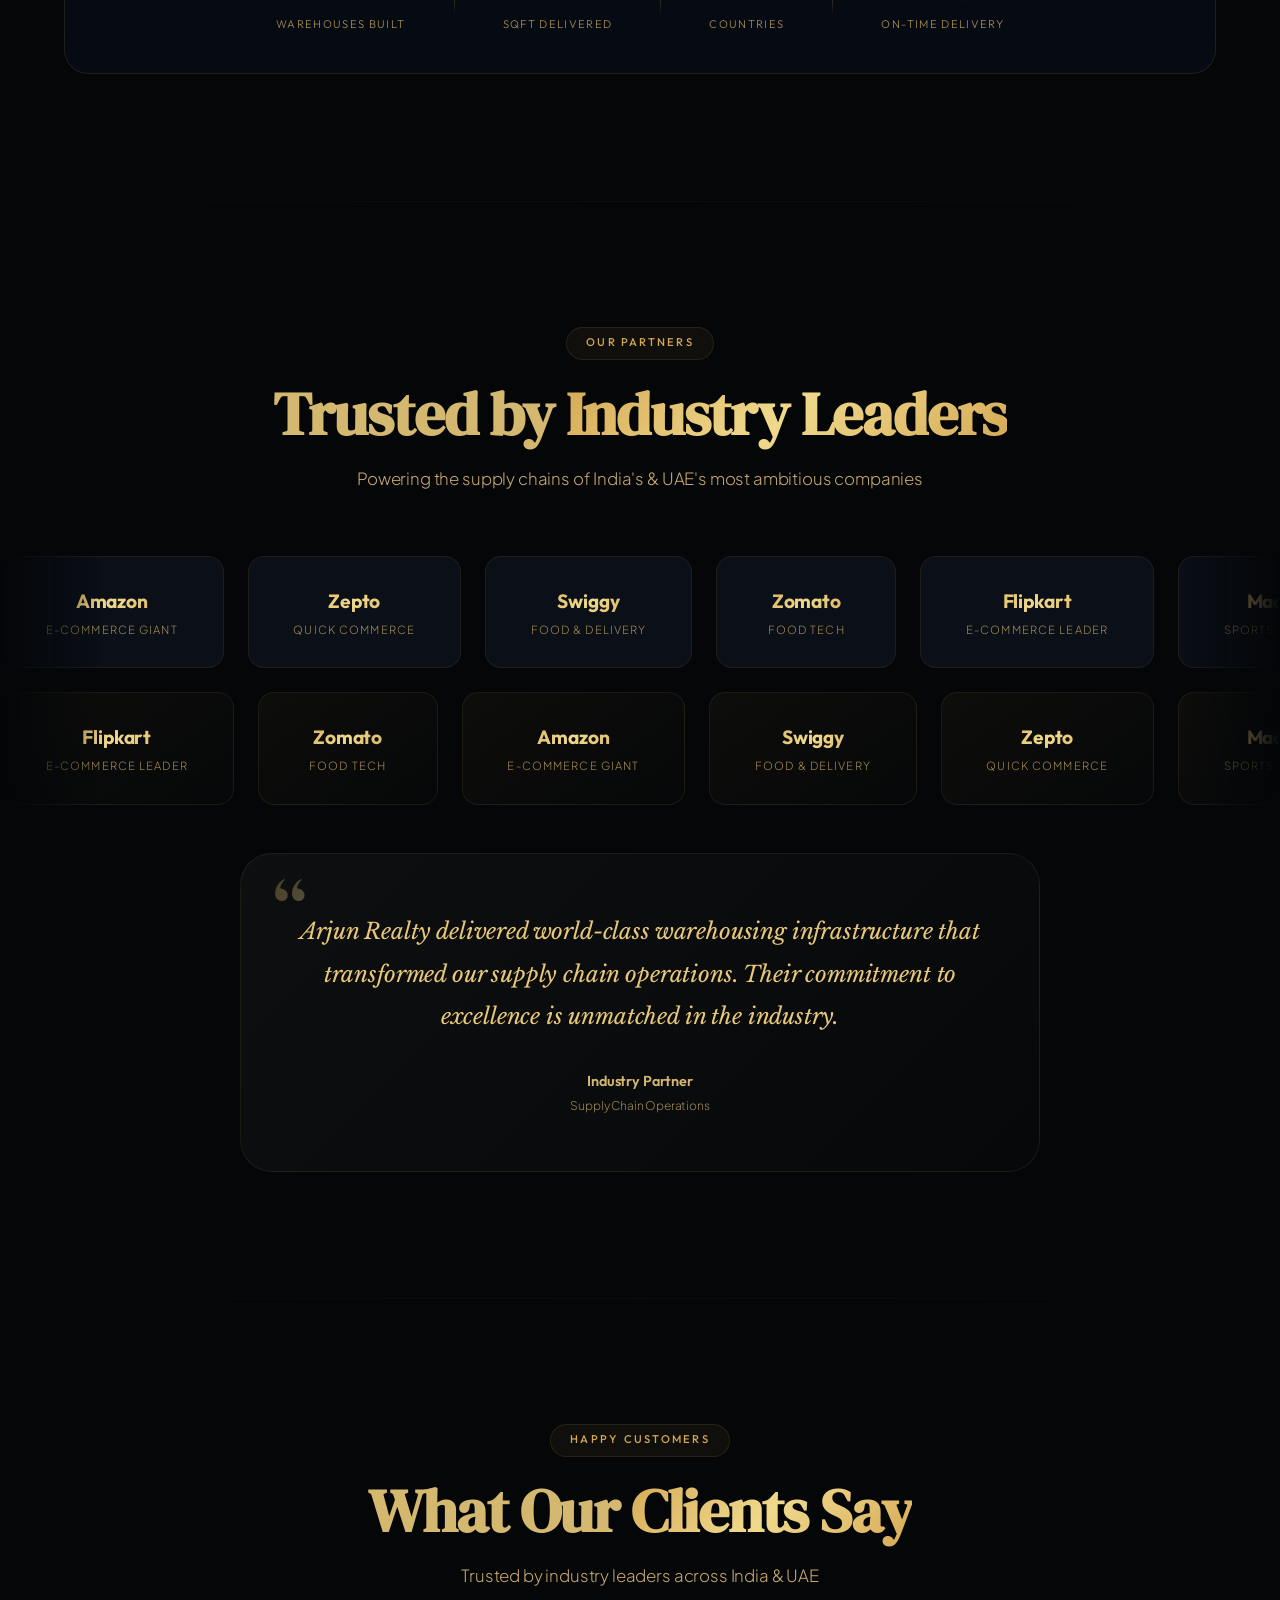
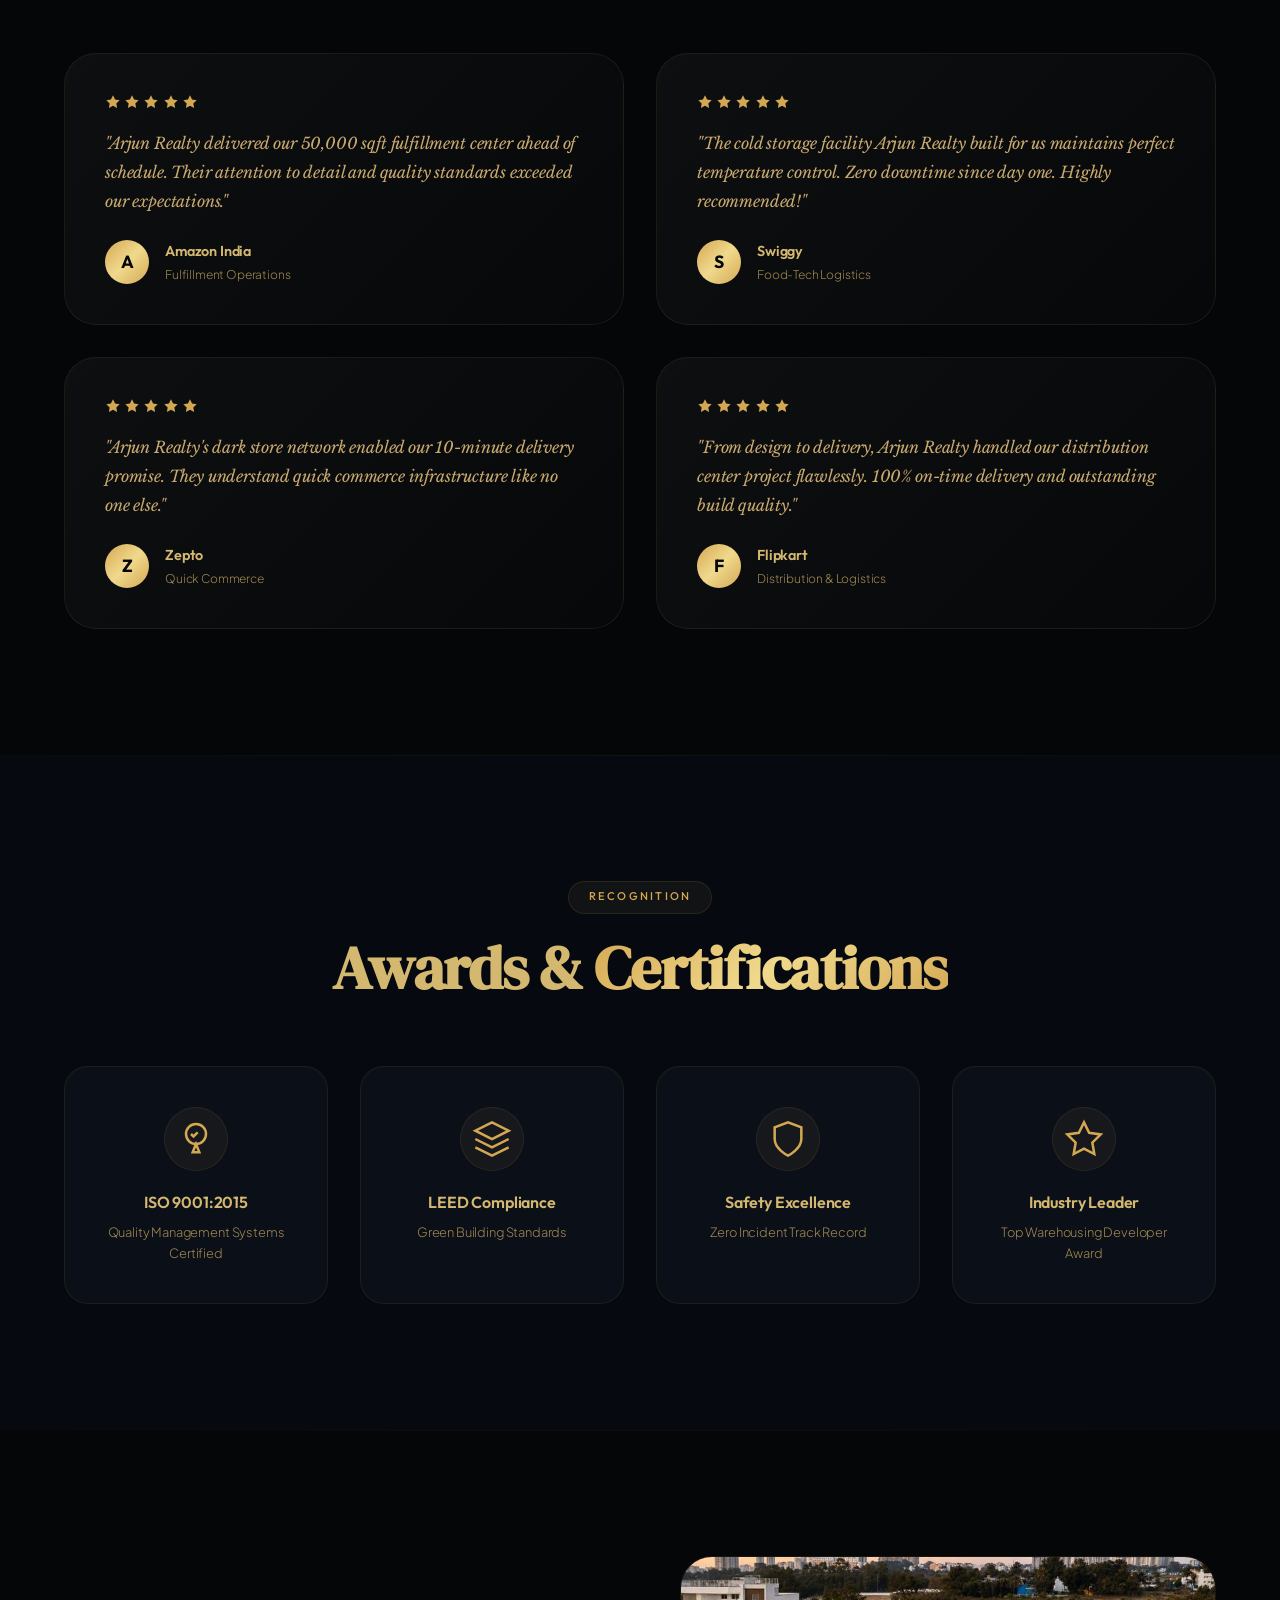
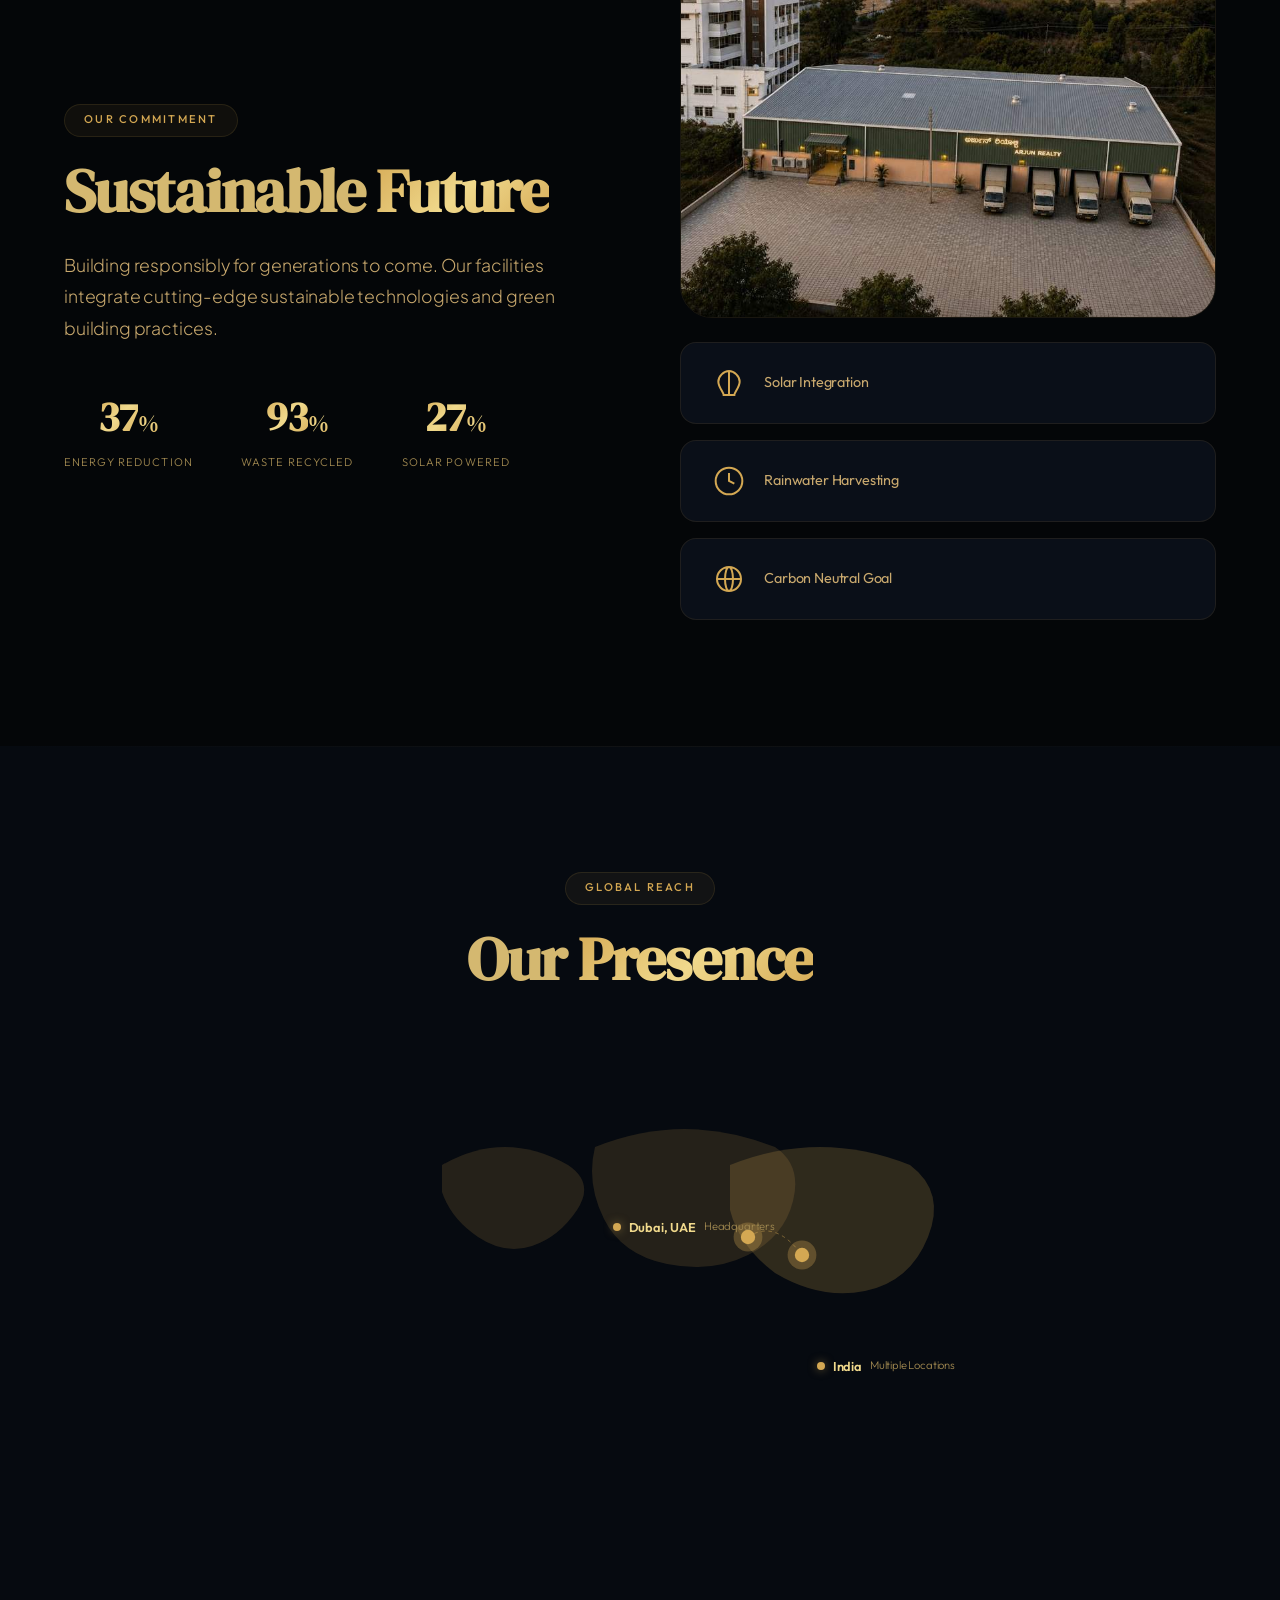
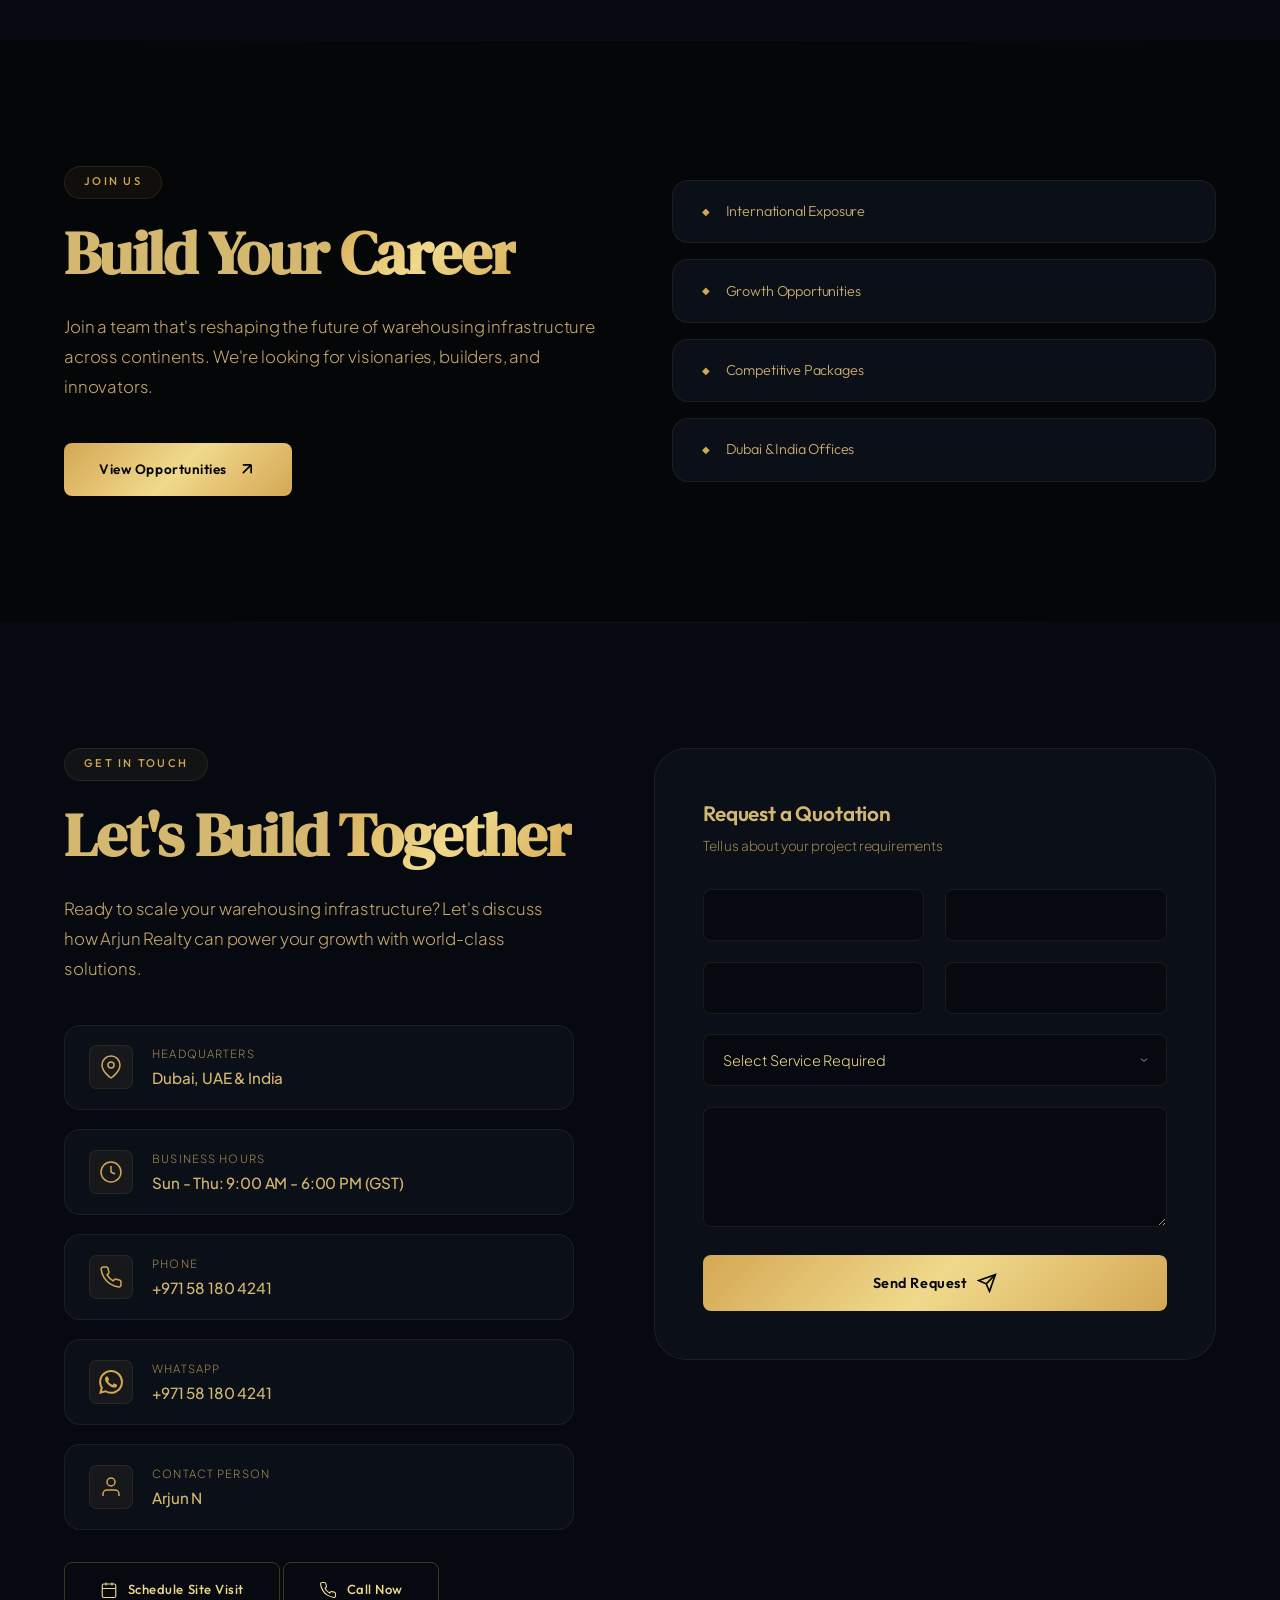
==== commit 93071adf: "feat: replace hero video with arjunrealtynewmainvideo.mp4 Replaced the old hero background video (fi" ====
--- a/index.html
+++ b/index.html
@@ -127,7 +127,7 @@
     <section class="hero" id="home" aria-label="Hero">
         <div class="hero-video-bg">
             <video class="hero-bg-video" autoplay muted loop playsinline webkit-playsinline preload="metadata" poster="assets/hero-building.jpg.jpeg" controlsList="nodownload" disablePictureInPicture>
-                <source src="assets/finalscreenvideo.mp4" type="video/mp4">
+                <source src="assets/arjunrealtynewmainvideo.mp4" type="video/mp4">
                 Your browser does not support the video tag.
             </video>
             <div class="hero-video-overlay"></div>
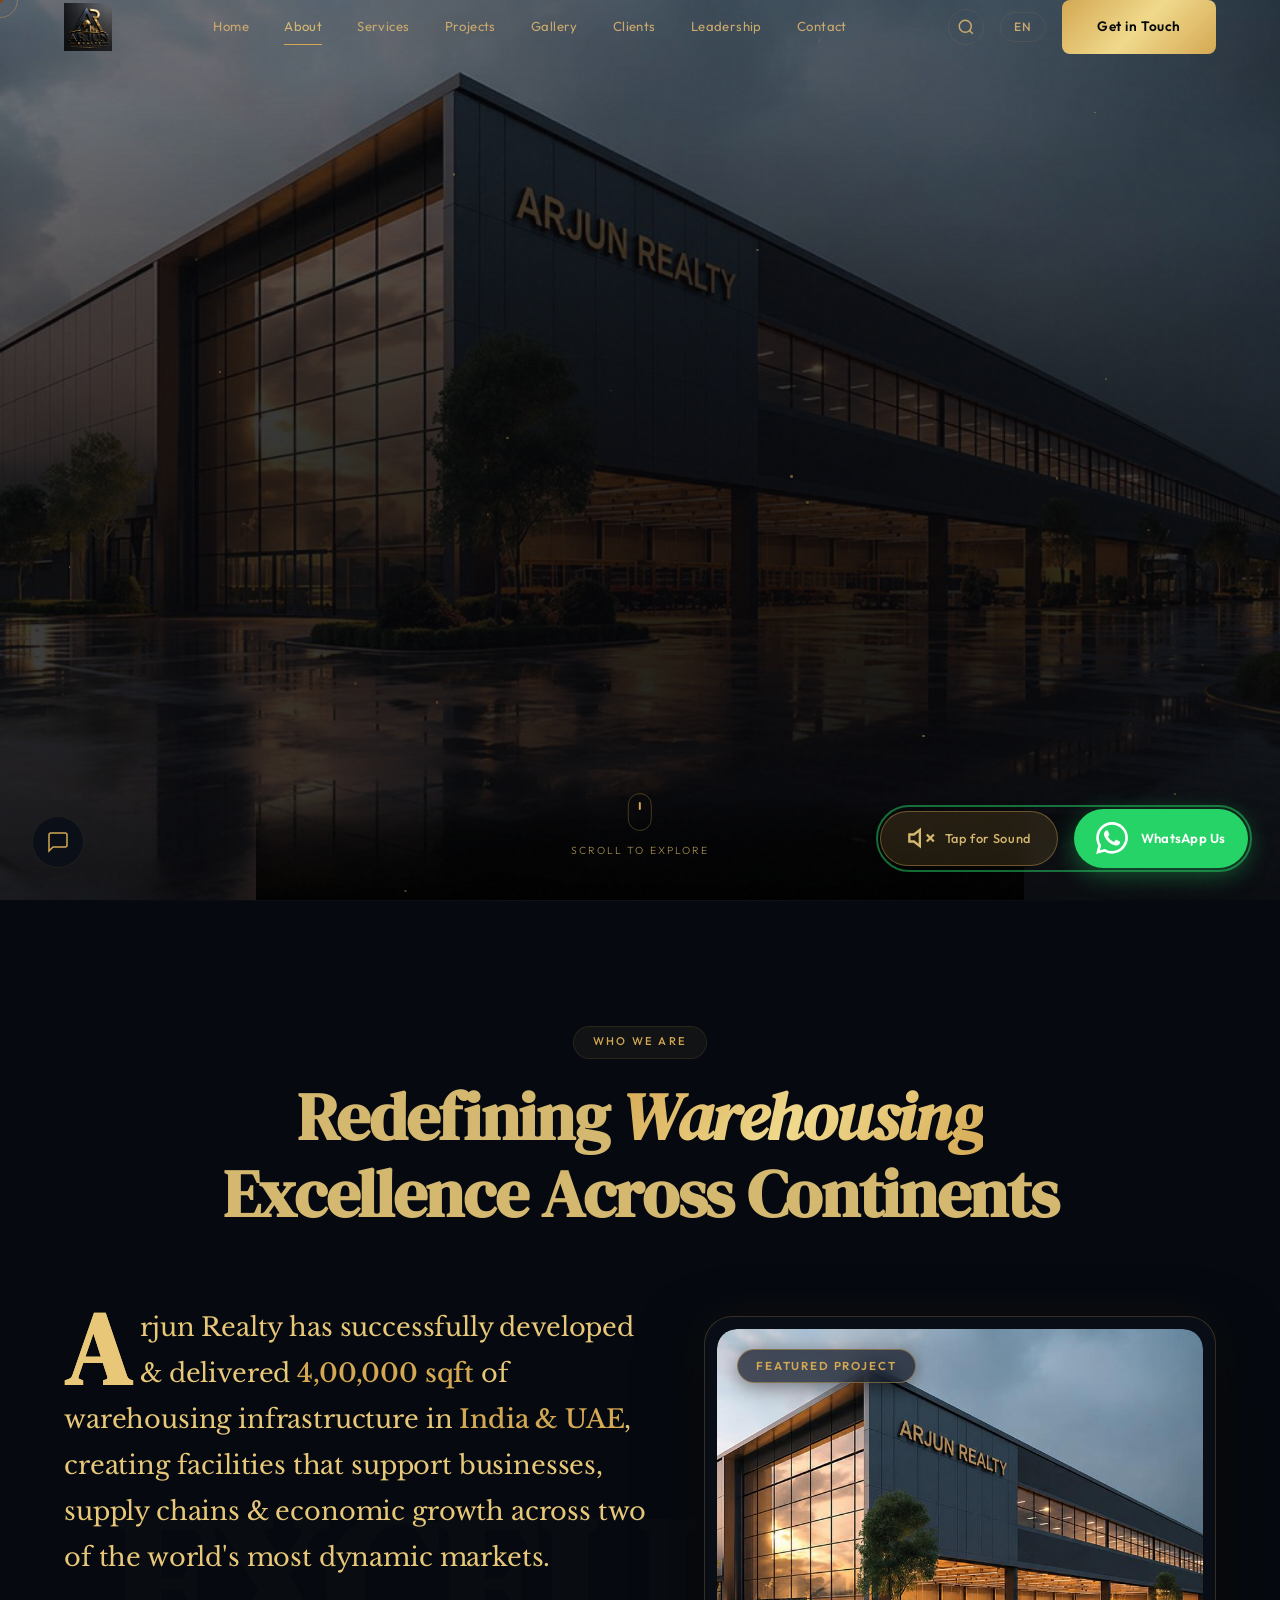
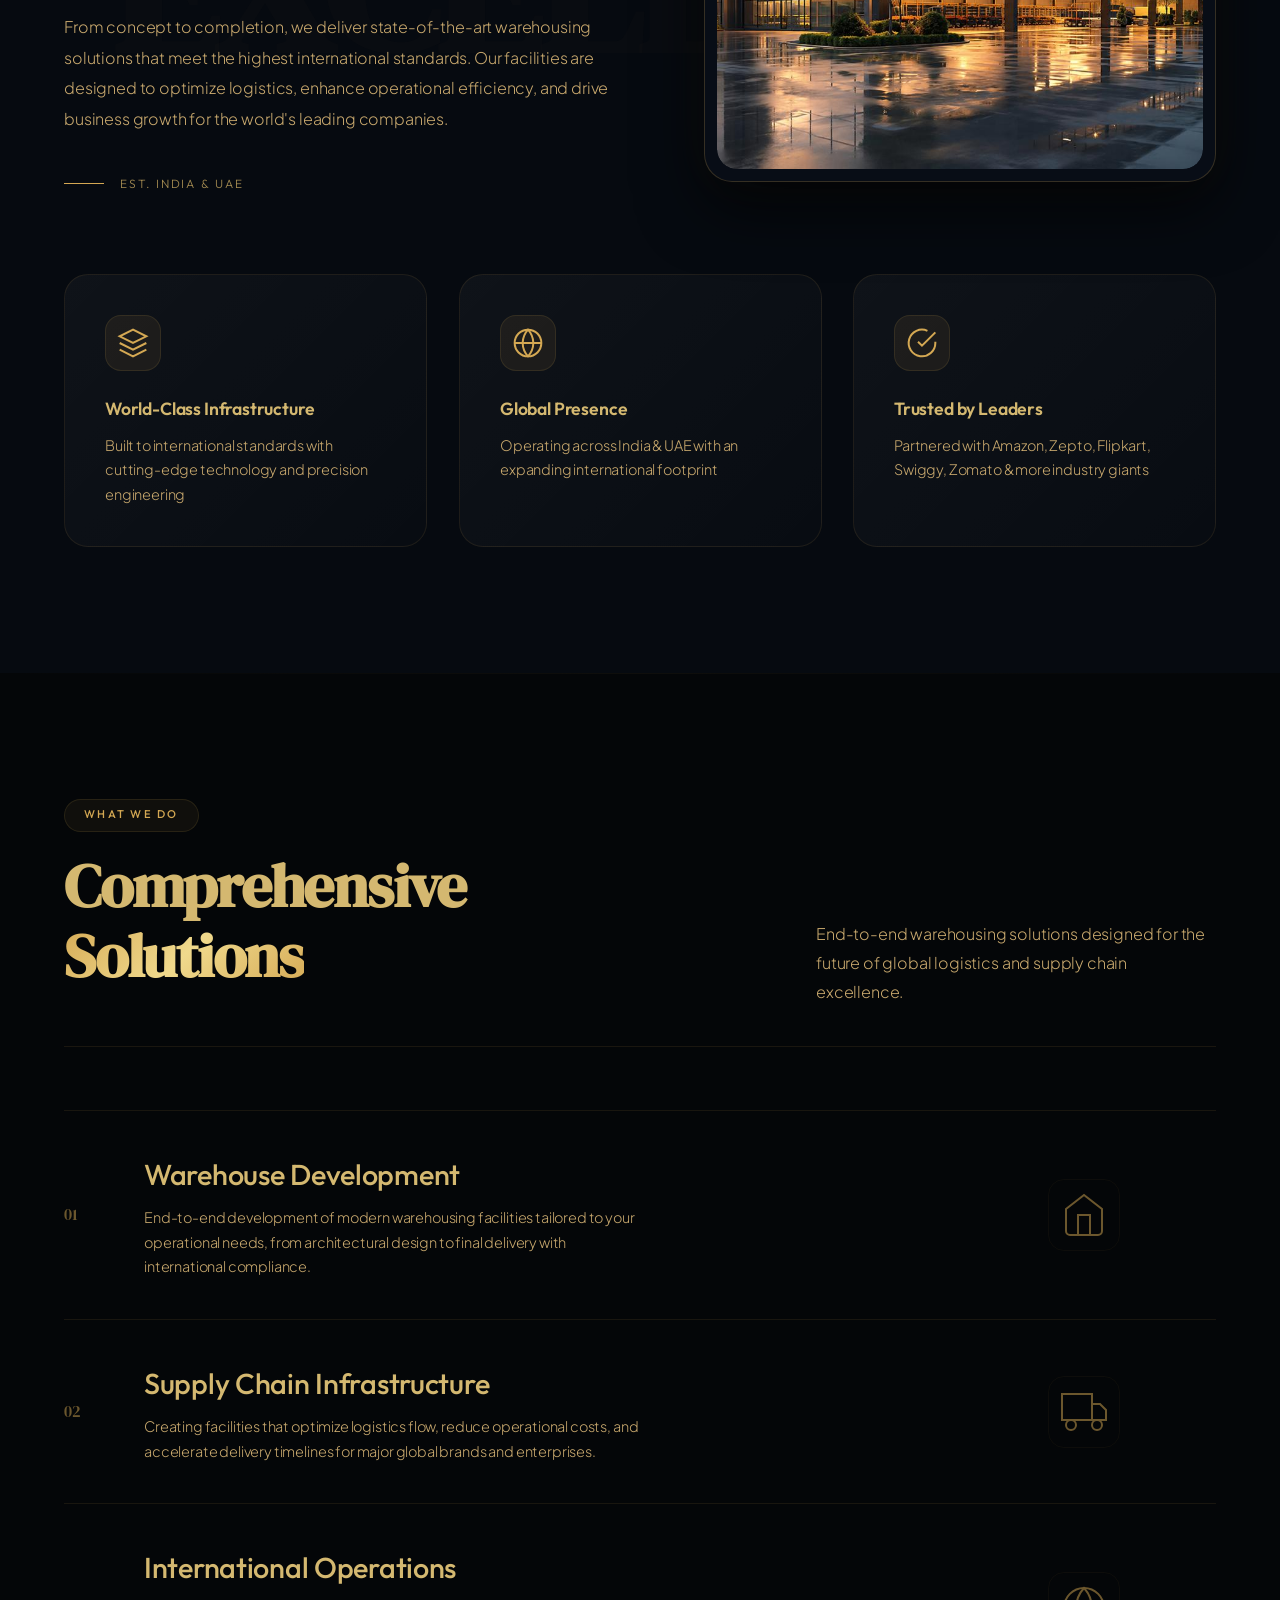
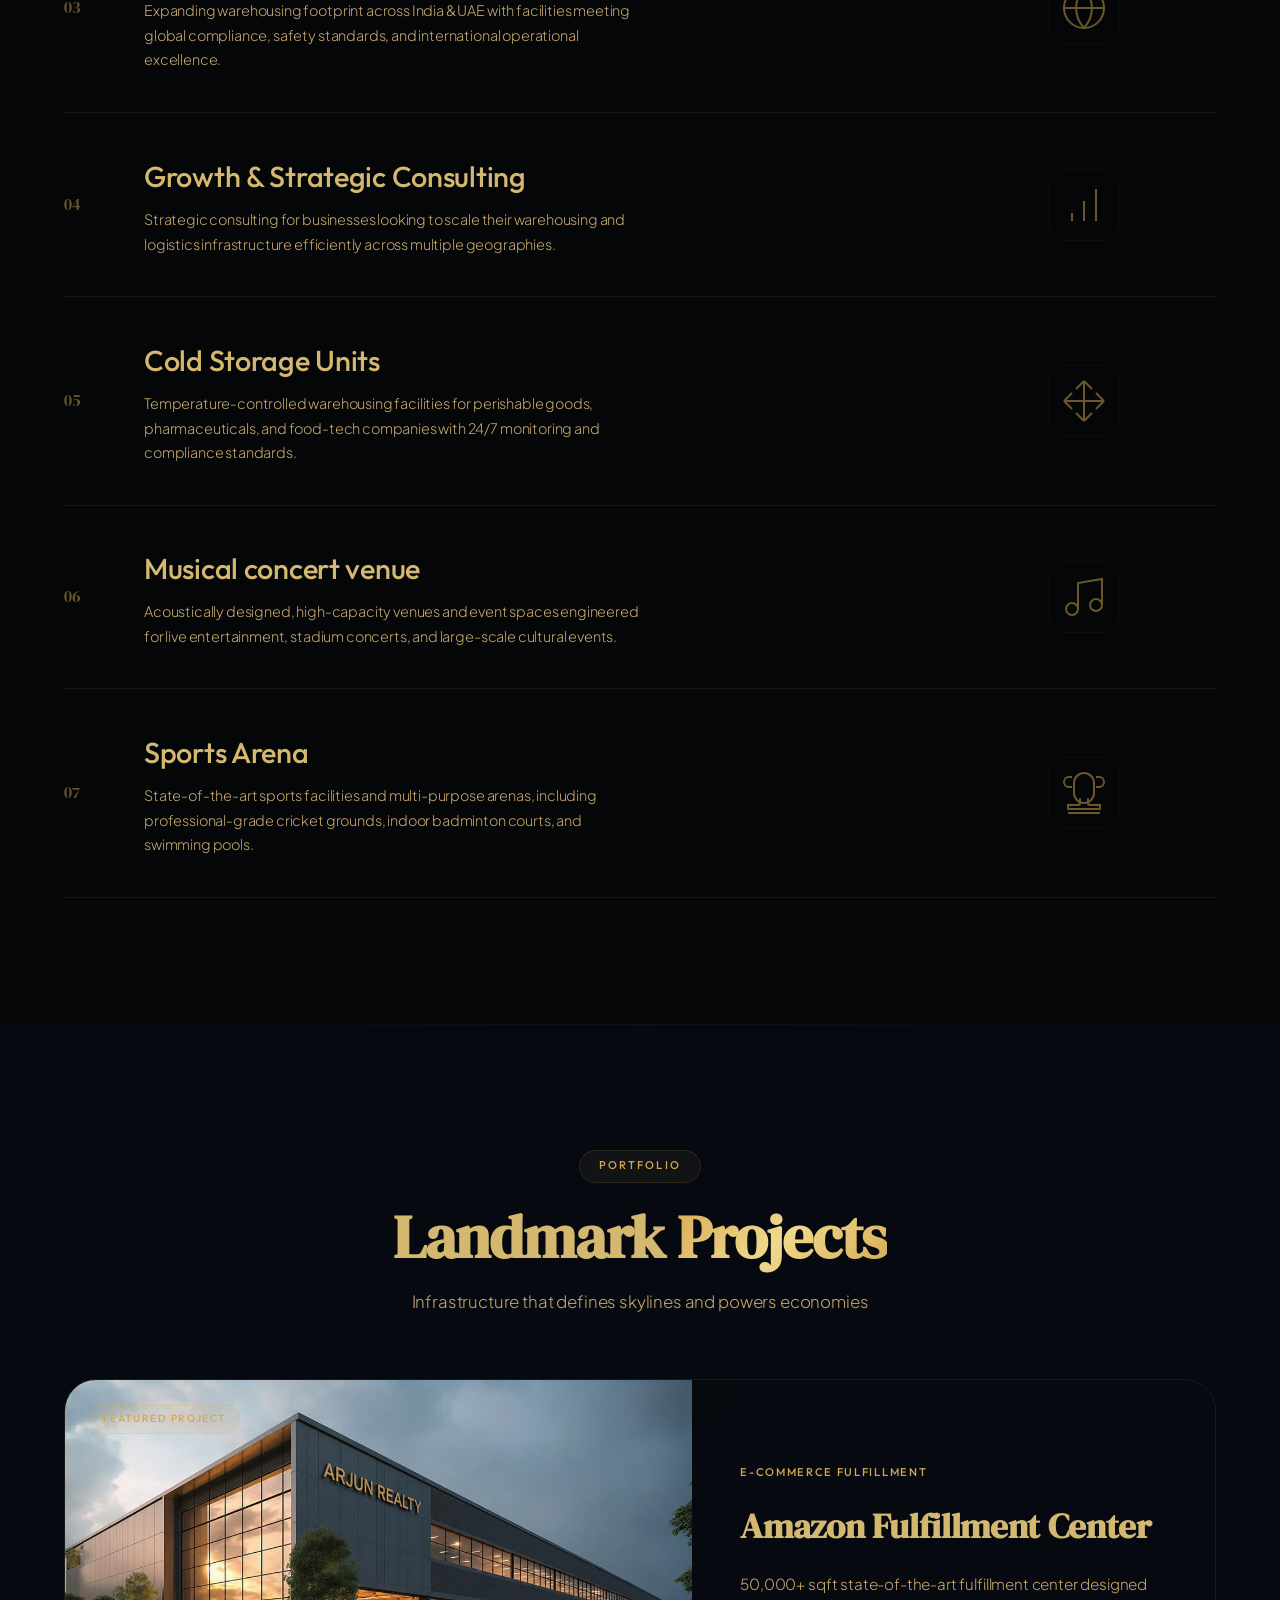
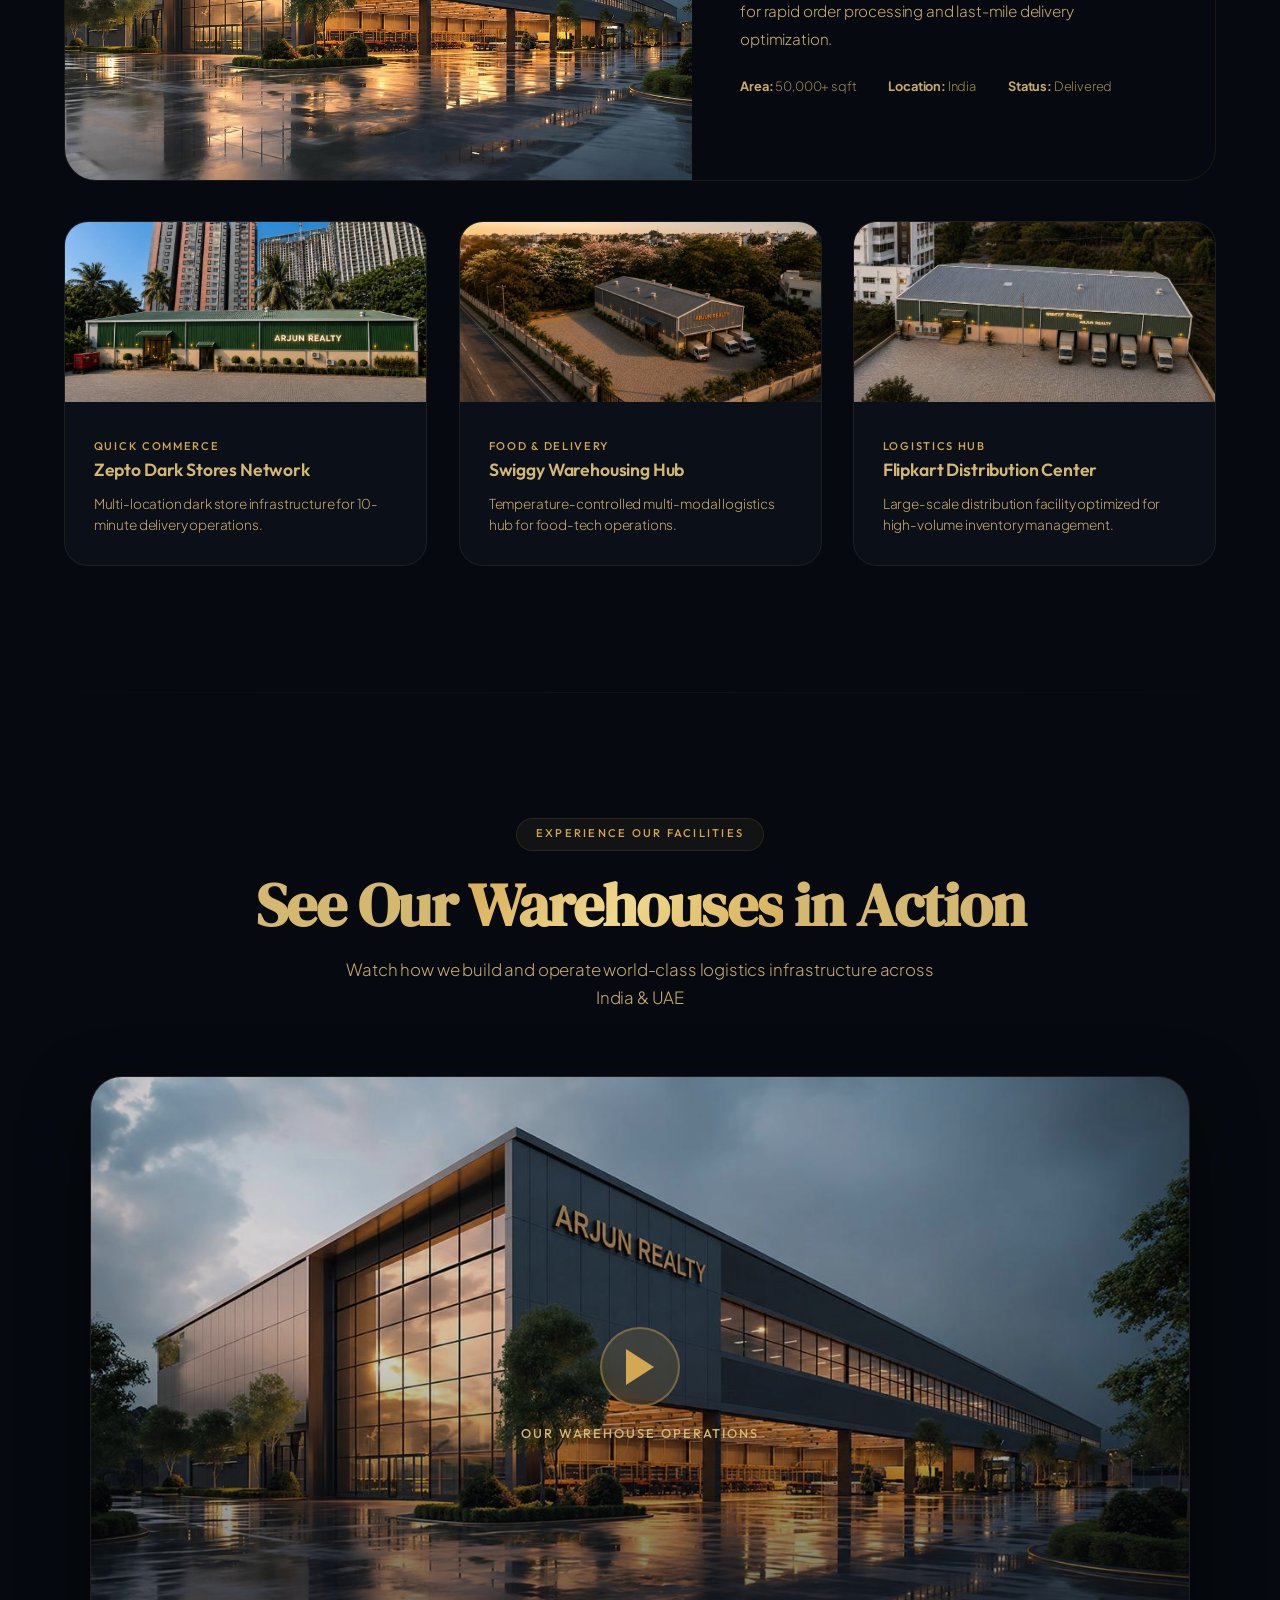
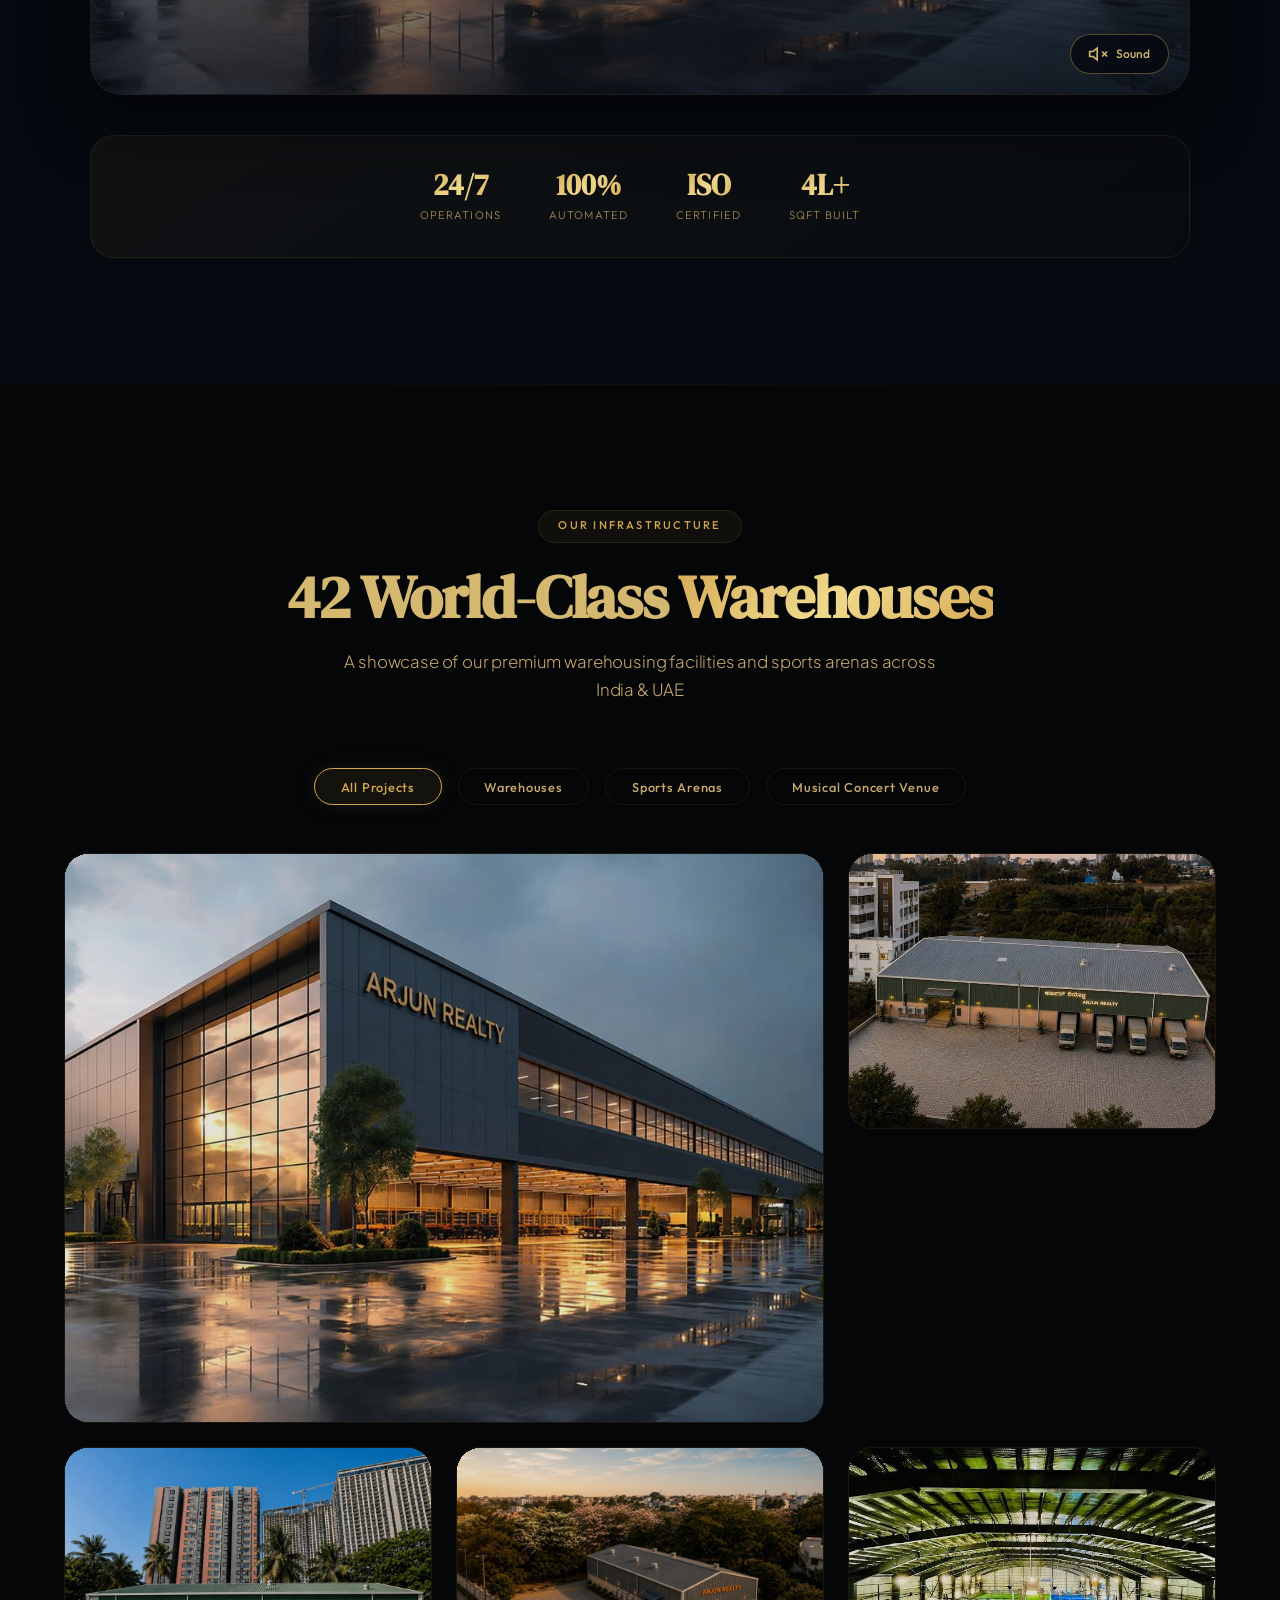
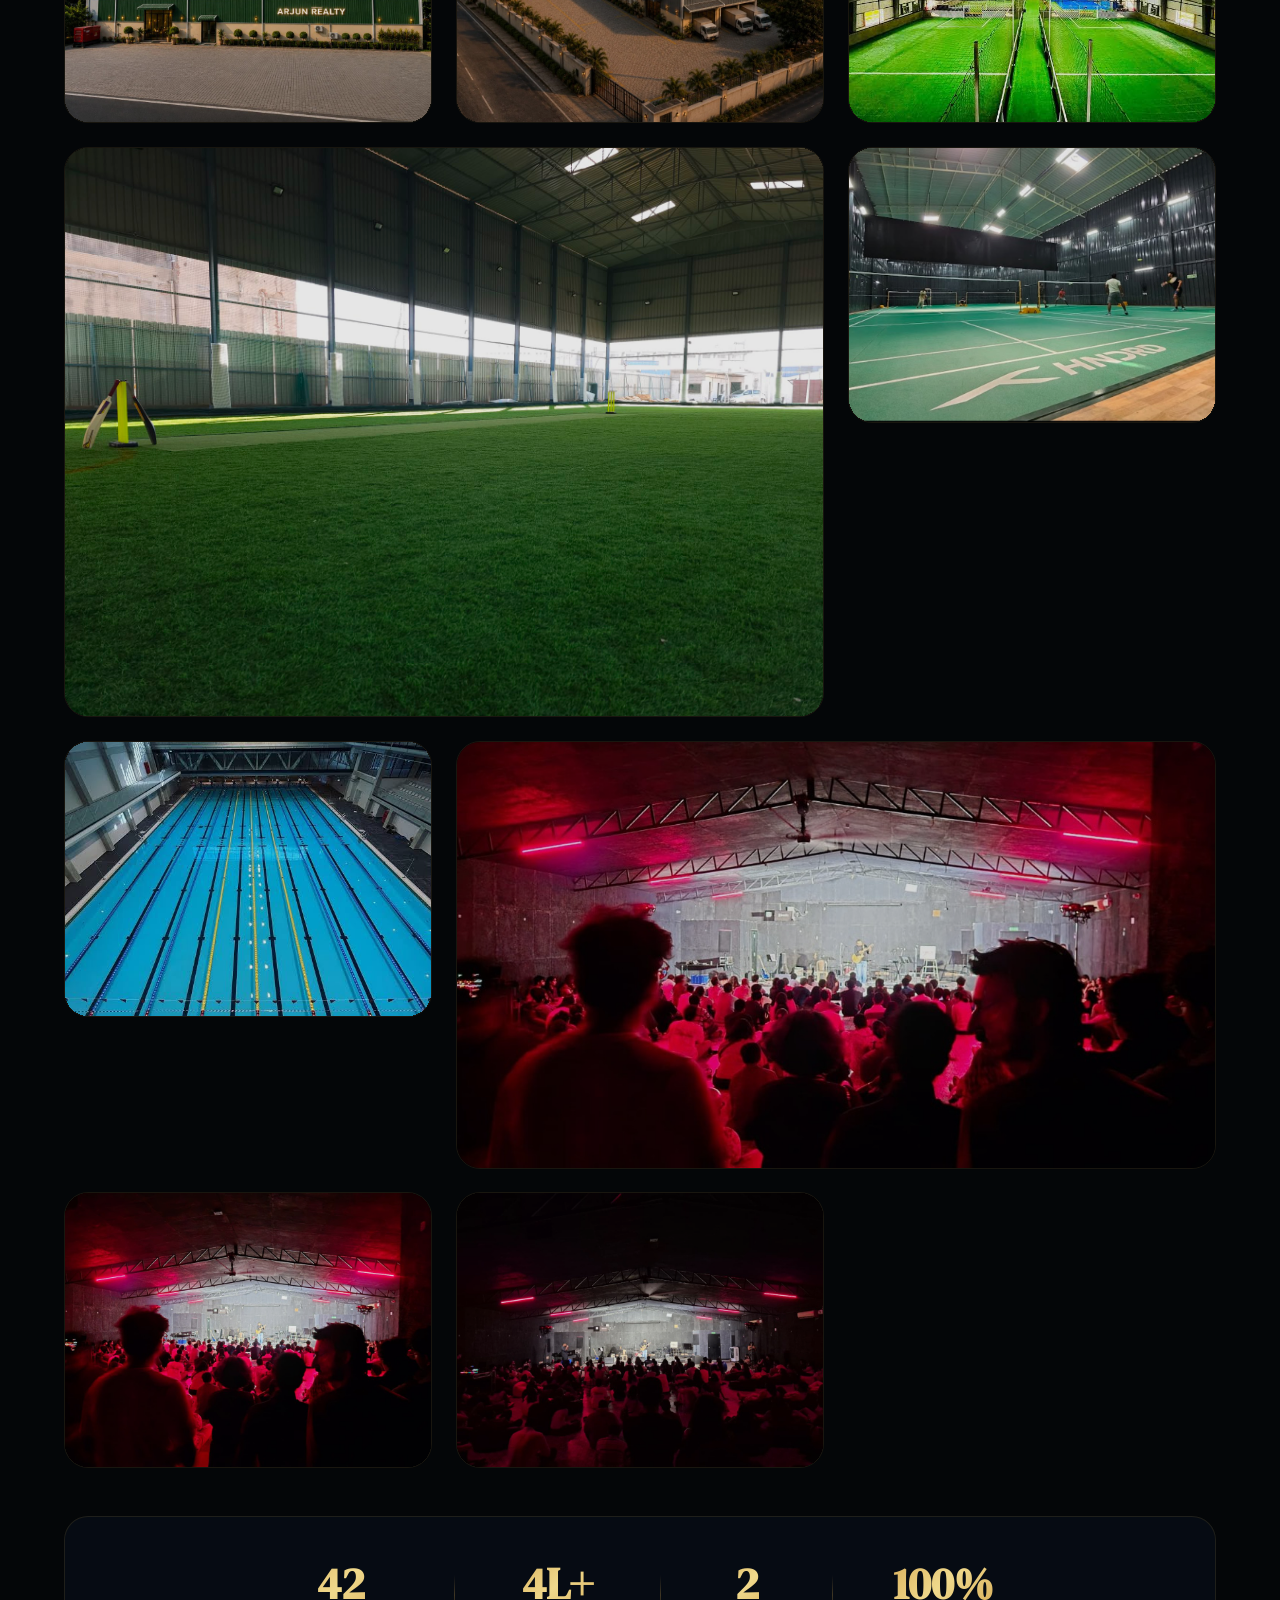
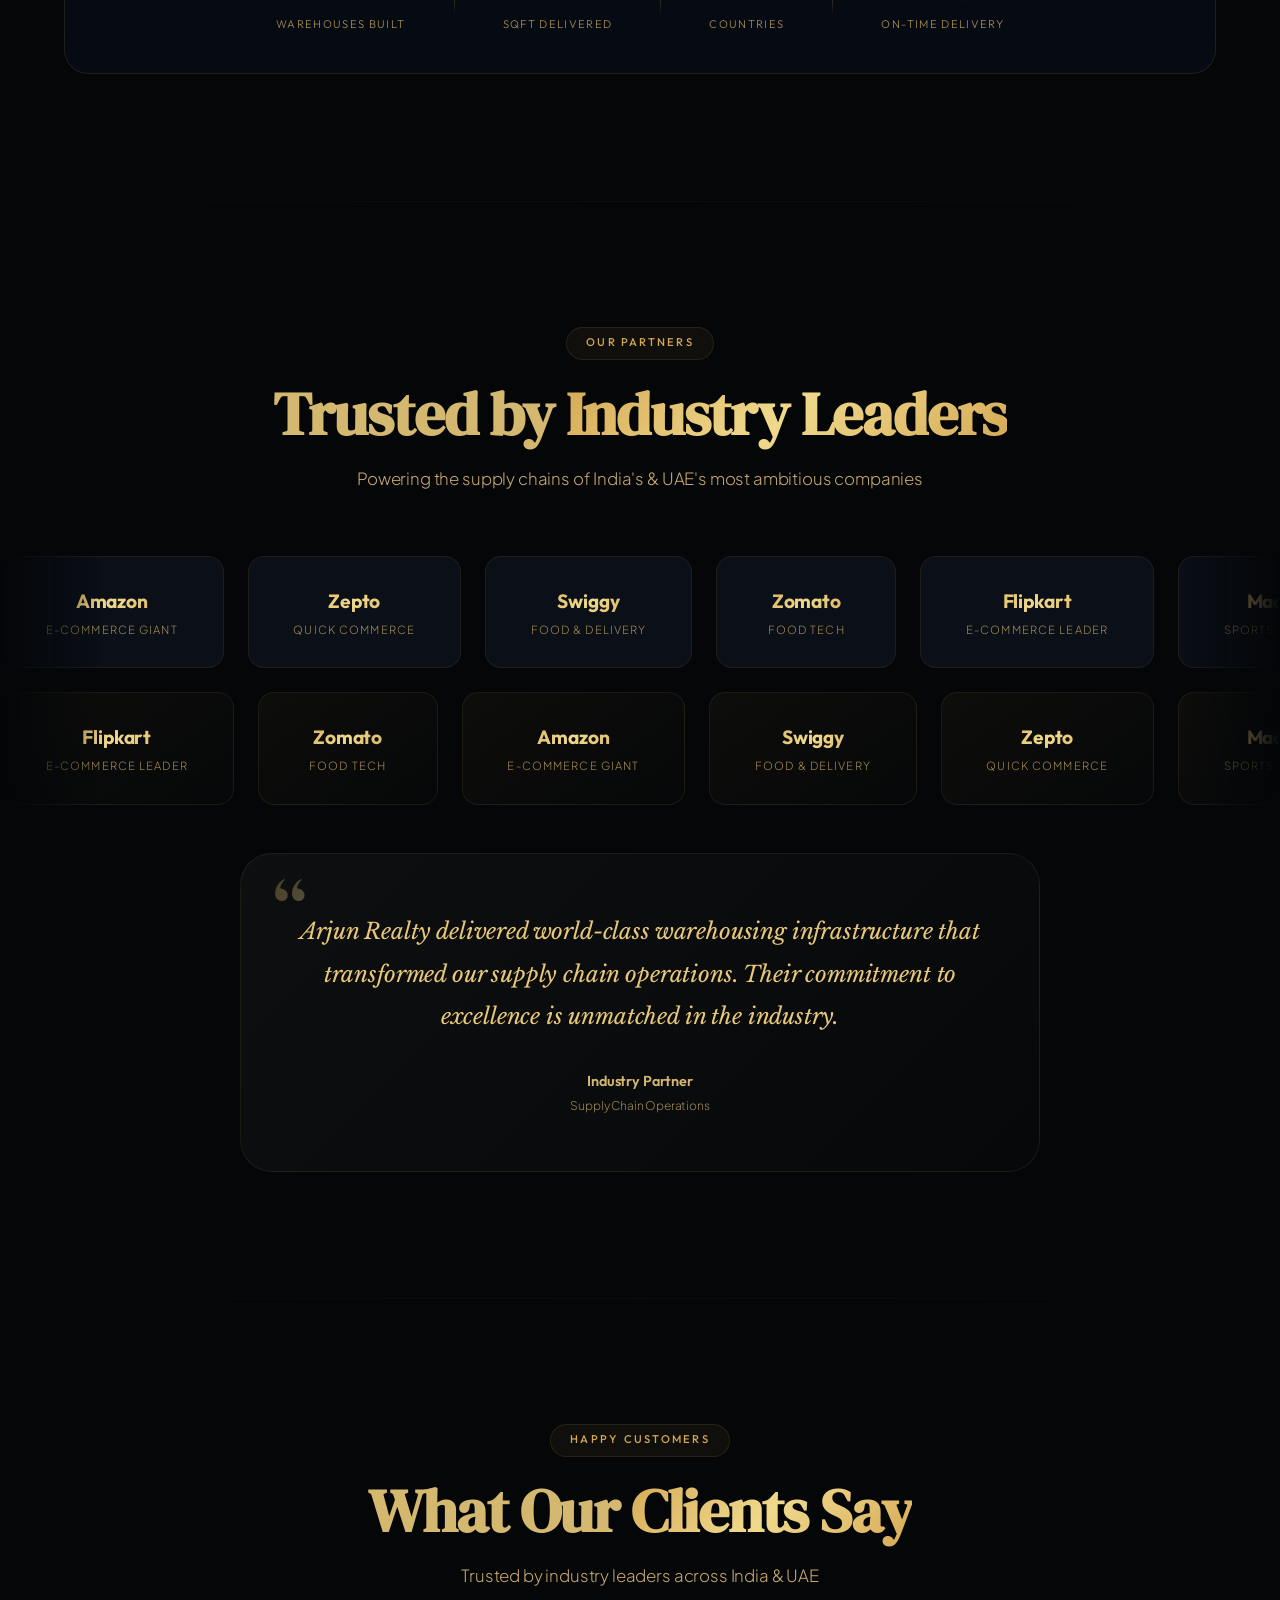
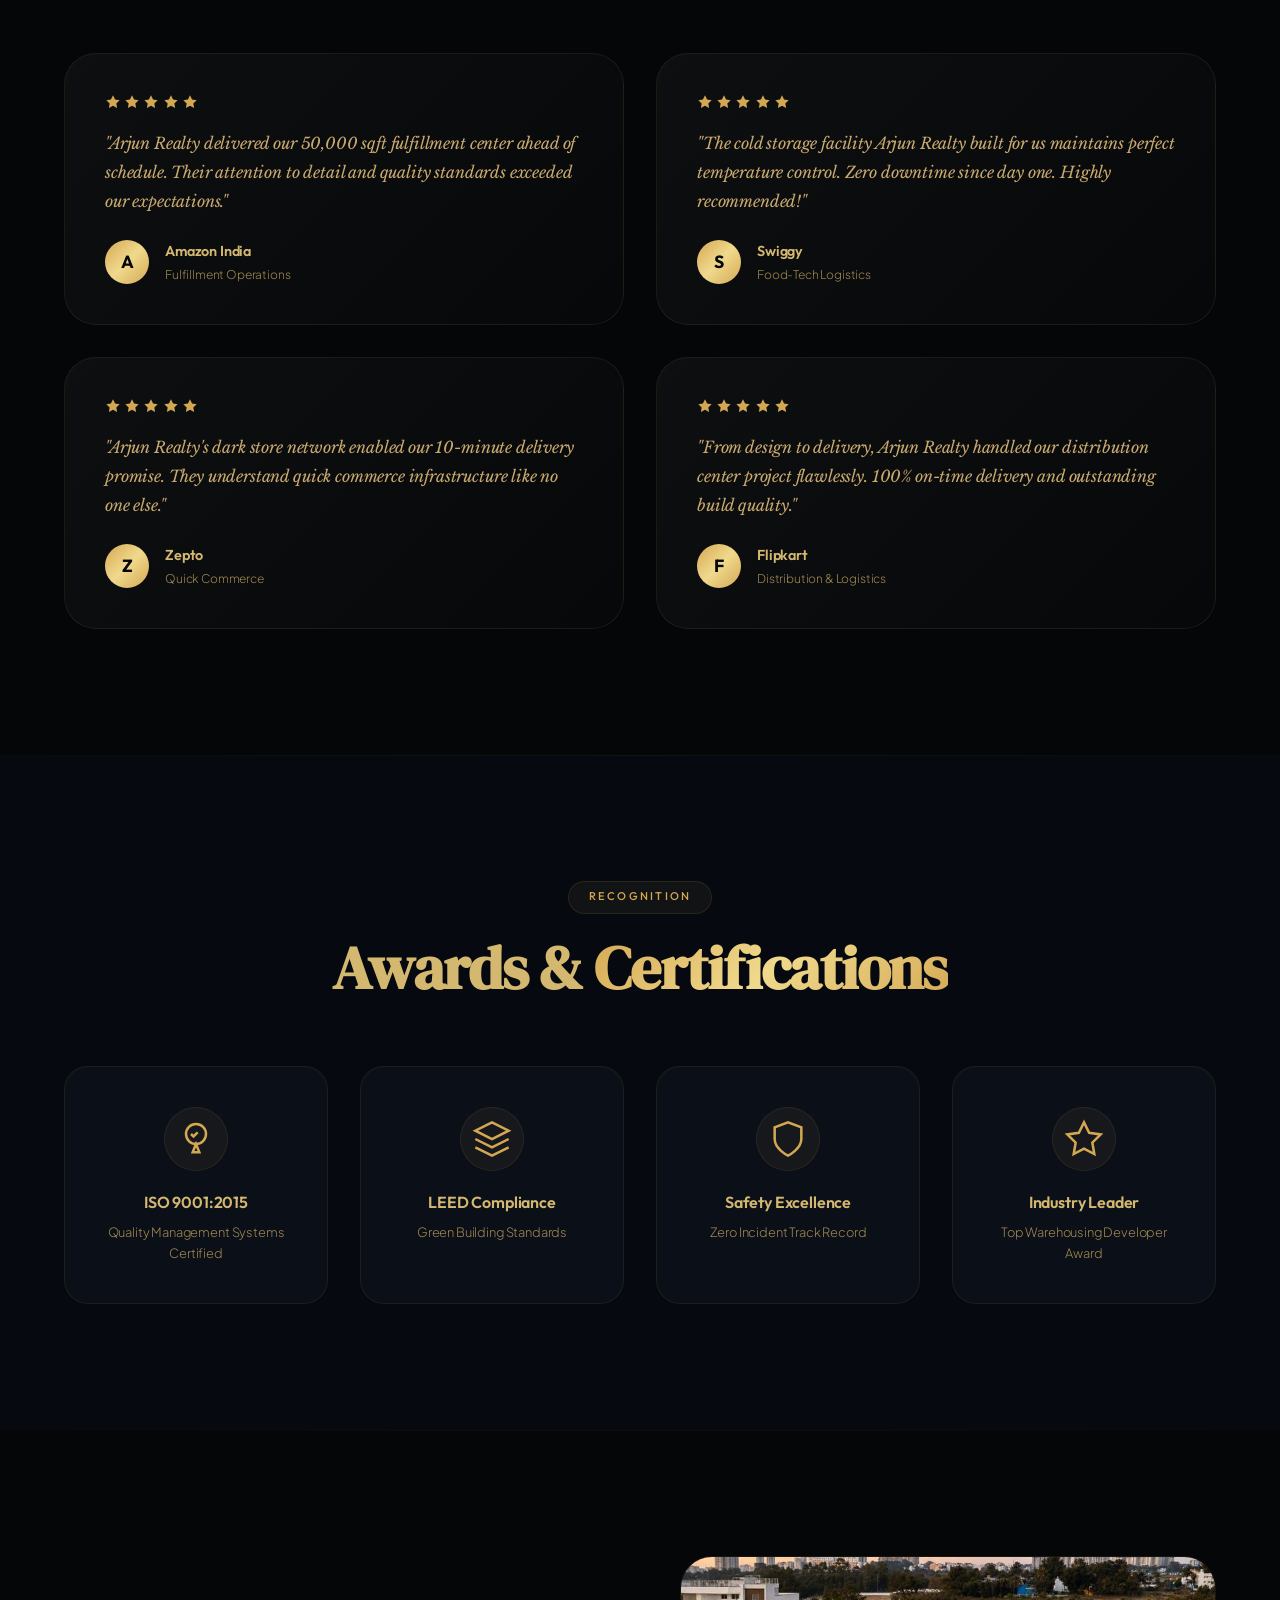
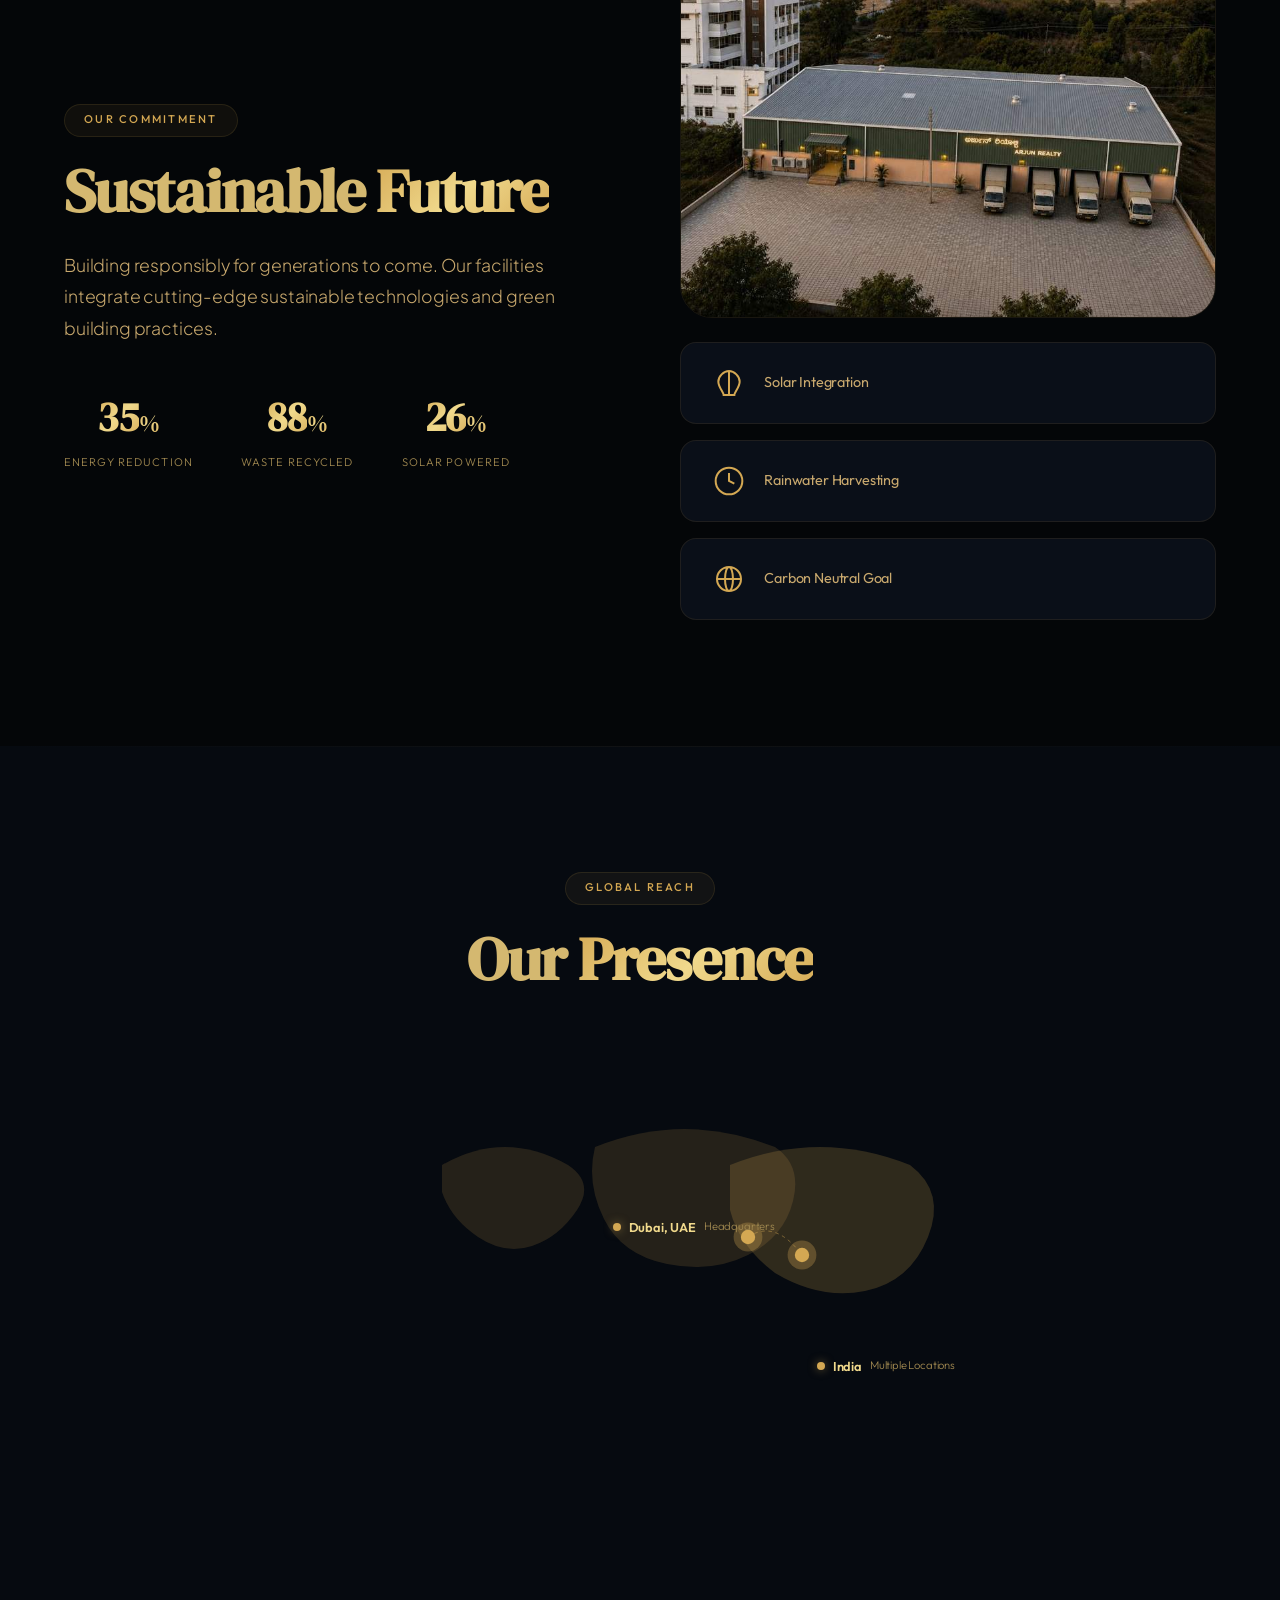
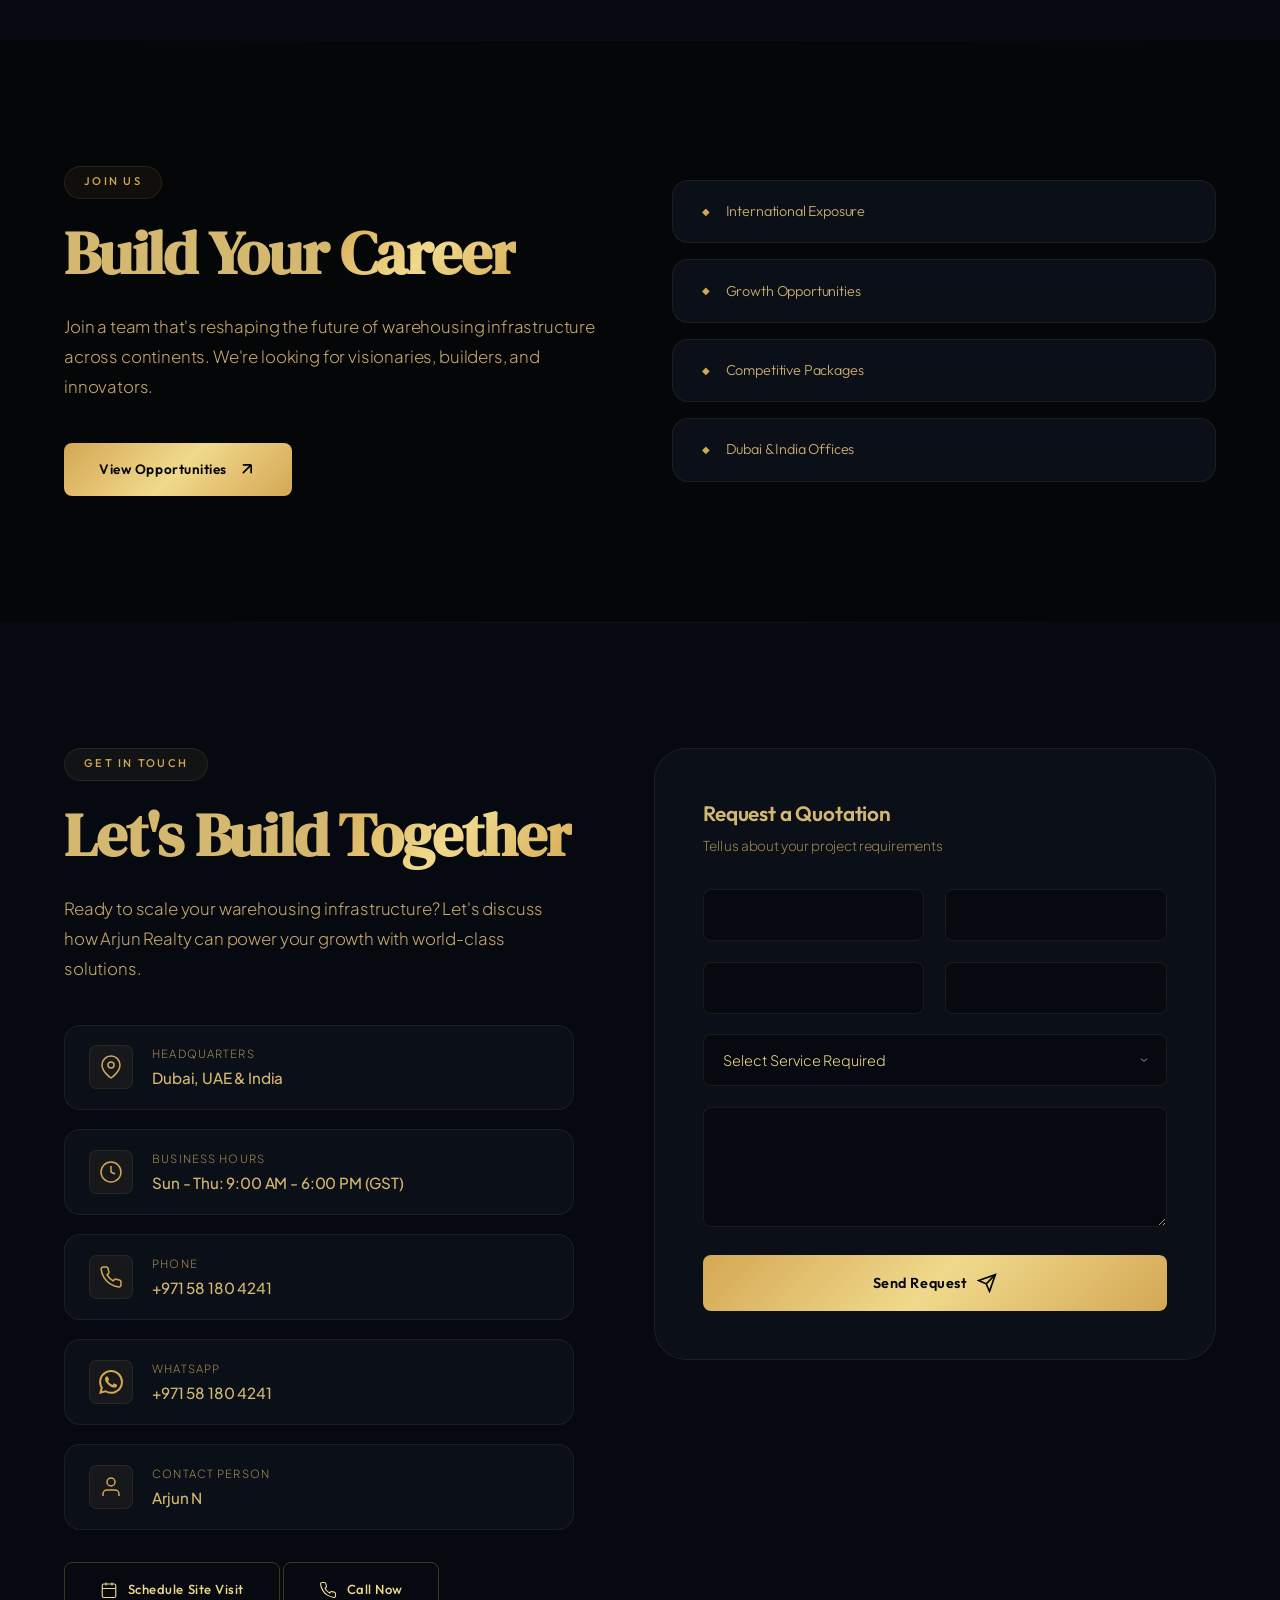
==== commit 994dc95a: "fix: accessibility + security hardening for production release - Added role='dialog' and aria-label " ====
--- a/index.html
+++ b/index.html
@@ -1351,7 +1351,7 @@
         <button class="chatbot-trigger magnetic-btn" id="chatbotTrigger" aria-label="Open AI Assistant">
             <svg width="24" height="24" viewBox="0 0 24 24" fill="none" stroke="currentColor" stroke-width="1.5"><path d="M21 15a2 2 0 0 1-2 2H7l-4 4V5a2 2 0 0 1 2-2h14a2 2 0 0 1 2 2z"/></svg>
         </button>
-        <div class="chatbot-panel" id="chatbotPanel" aria-hidden="true">
+        <div class="chatbot-panel" id="chatbotPanel" aria-hidden="true" role="dialog" aria-label="Chat with Arjun Realty AI Assistant">
             <div class="chatbot-header">
                 <div class="chatbot-avatar"></div>
                 <div>
@@ -1366,7 +1366,7 @@
                 </div>
             </div>
             <div class="chatbot-input">
-                <input type="text" id="chatbotInput" placeholder="Type your message..." aria-label="Chat message">
+                <input type="text" id="chatbotInput" placeholder="Type your message..." aria-label="Chat message" autocomplete="off">
                 <button id="chatbotSend" aria-label="Send message">
                     <svg width="18" height="18" viewBox="0 0 24 24" fill="none" stroke="currentColor" stroke-width="2"><line x1="22" y1="2" x2="11" y2="13"/><polygon points="22 2 15 22 11 13 2 9 22 2"/></svg>
                 </button>
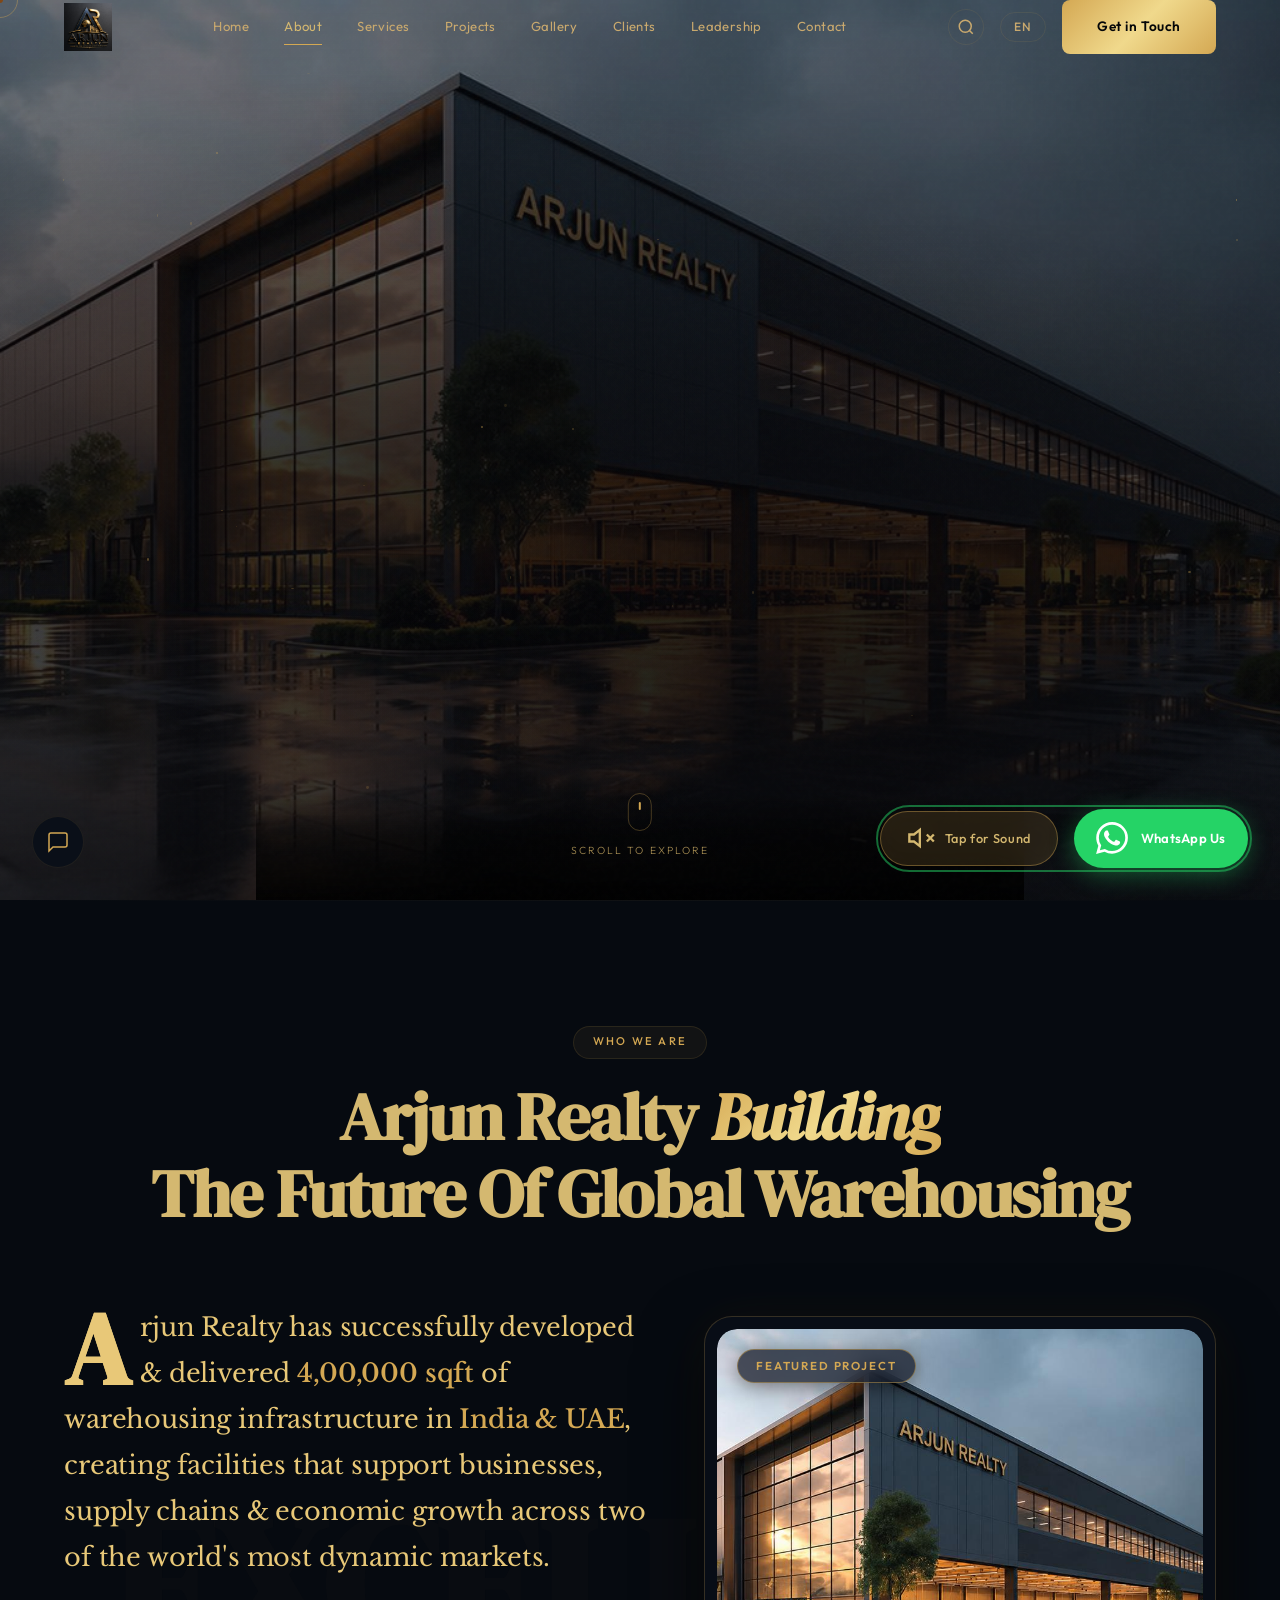
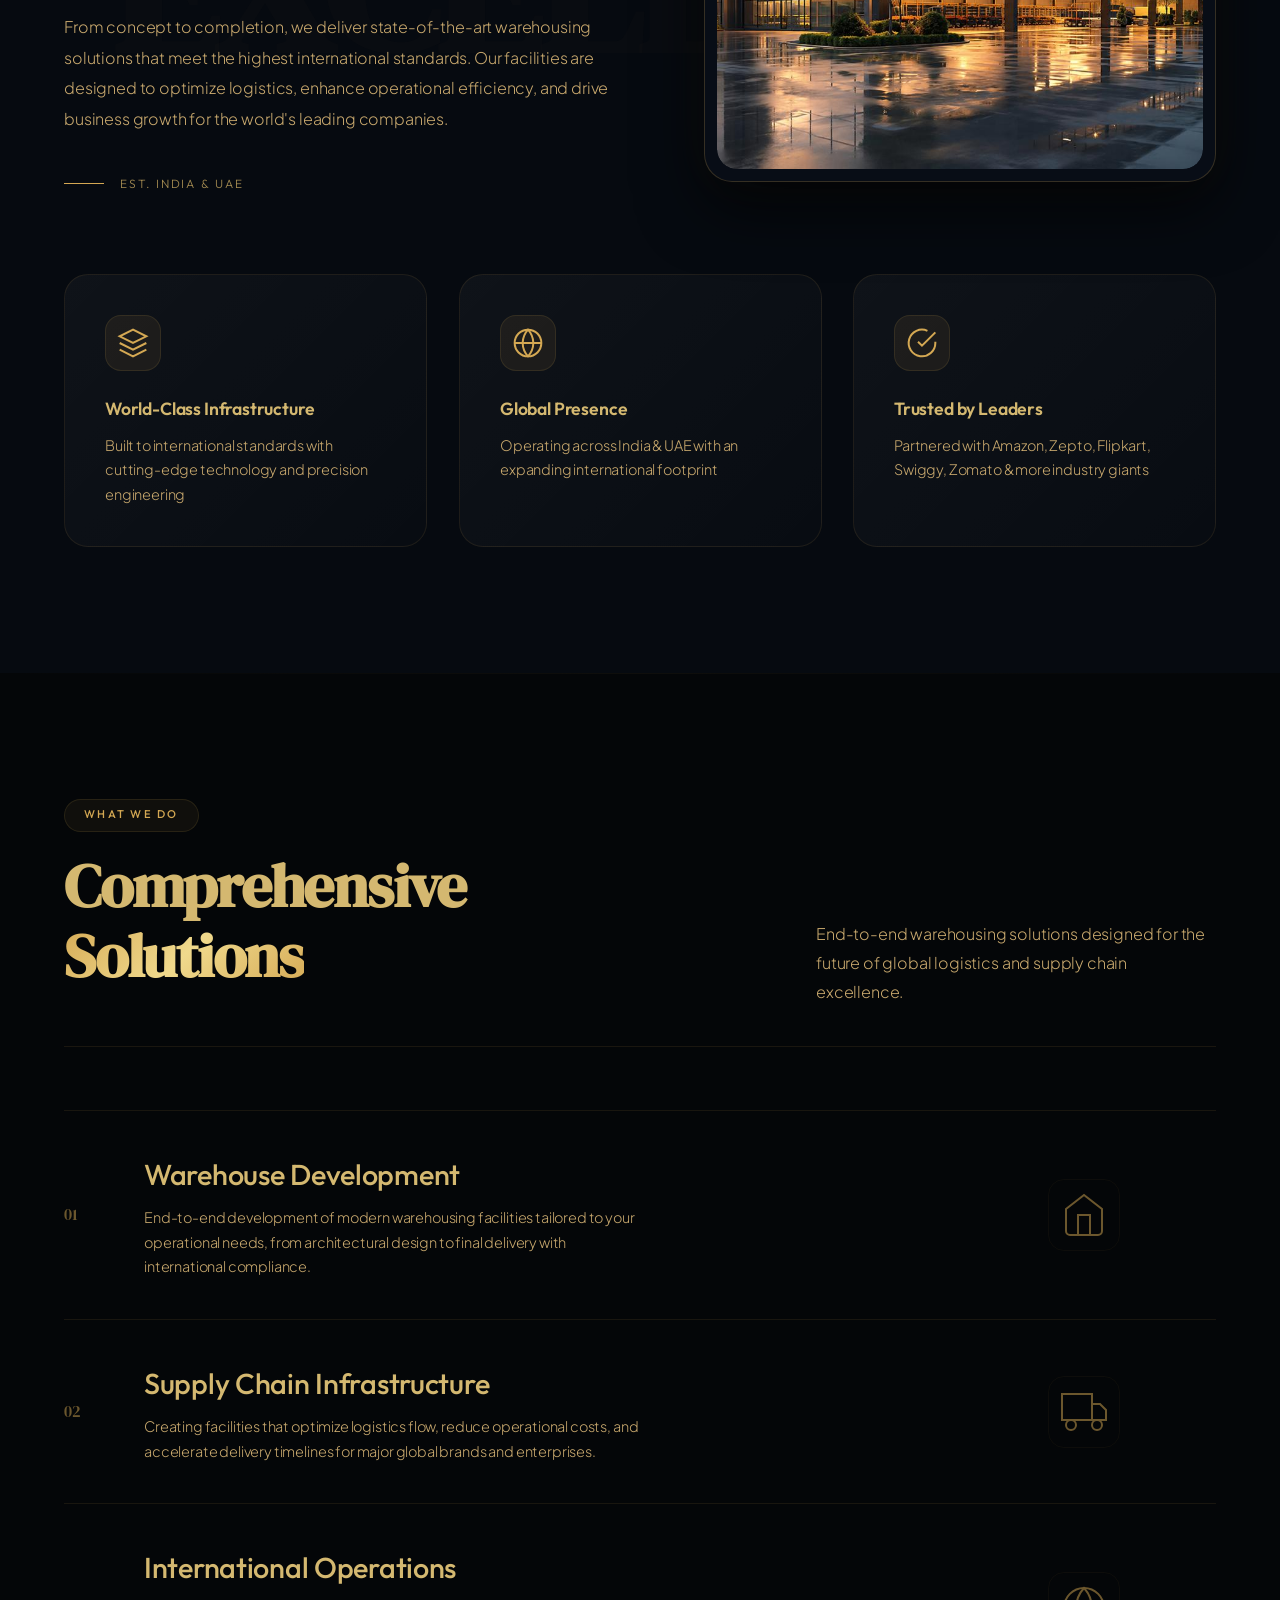
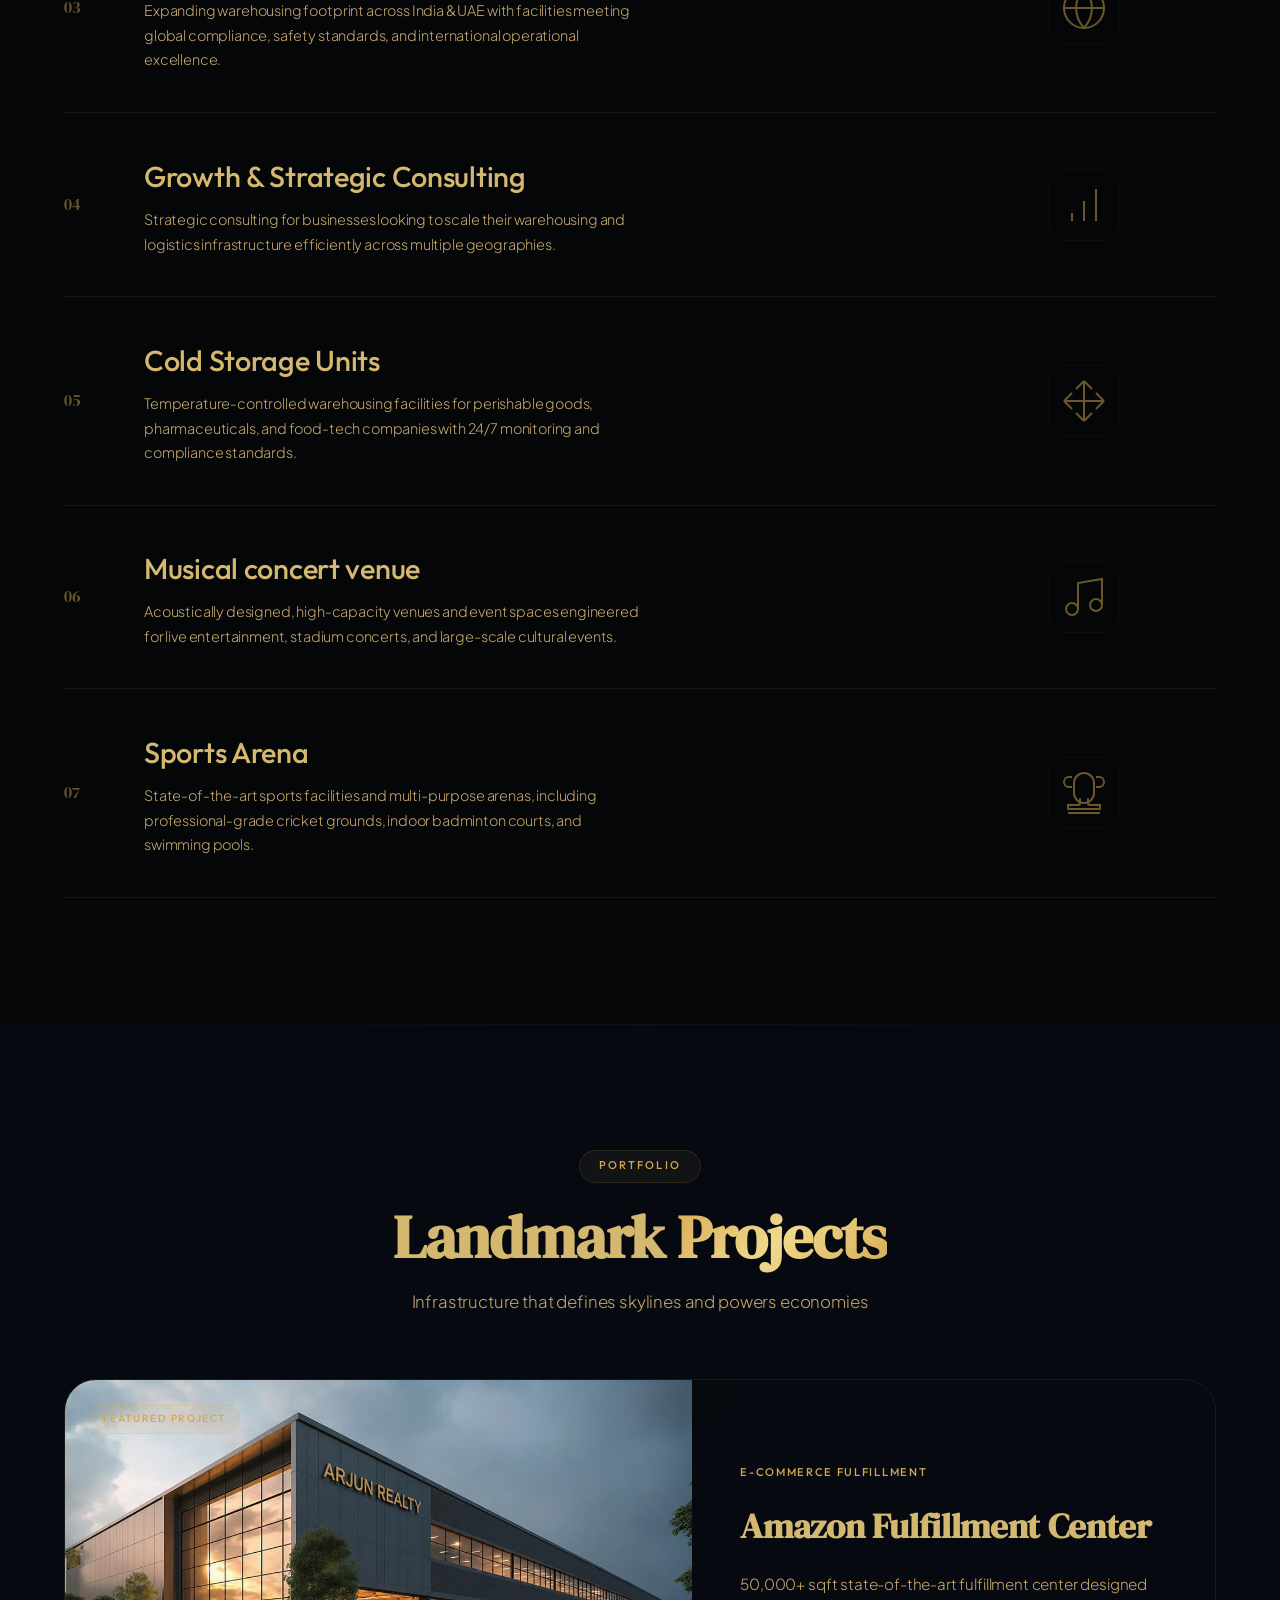
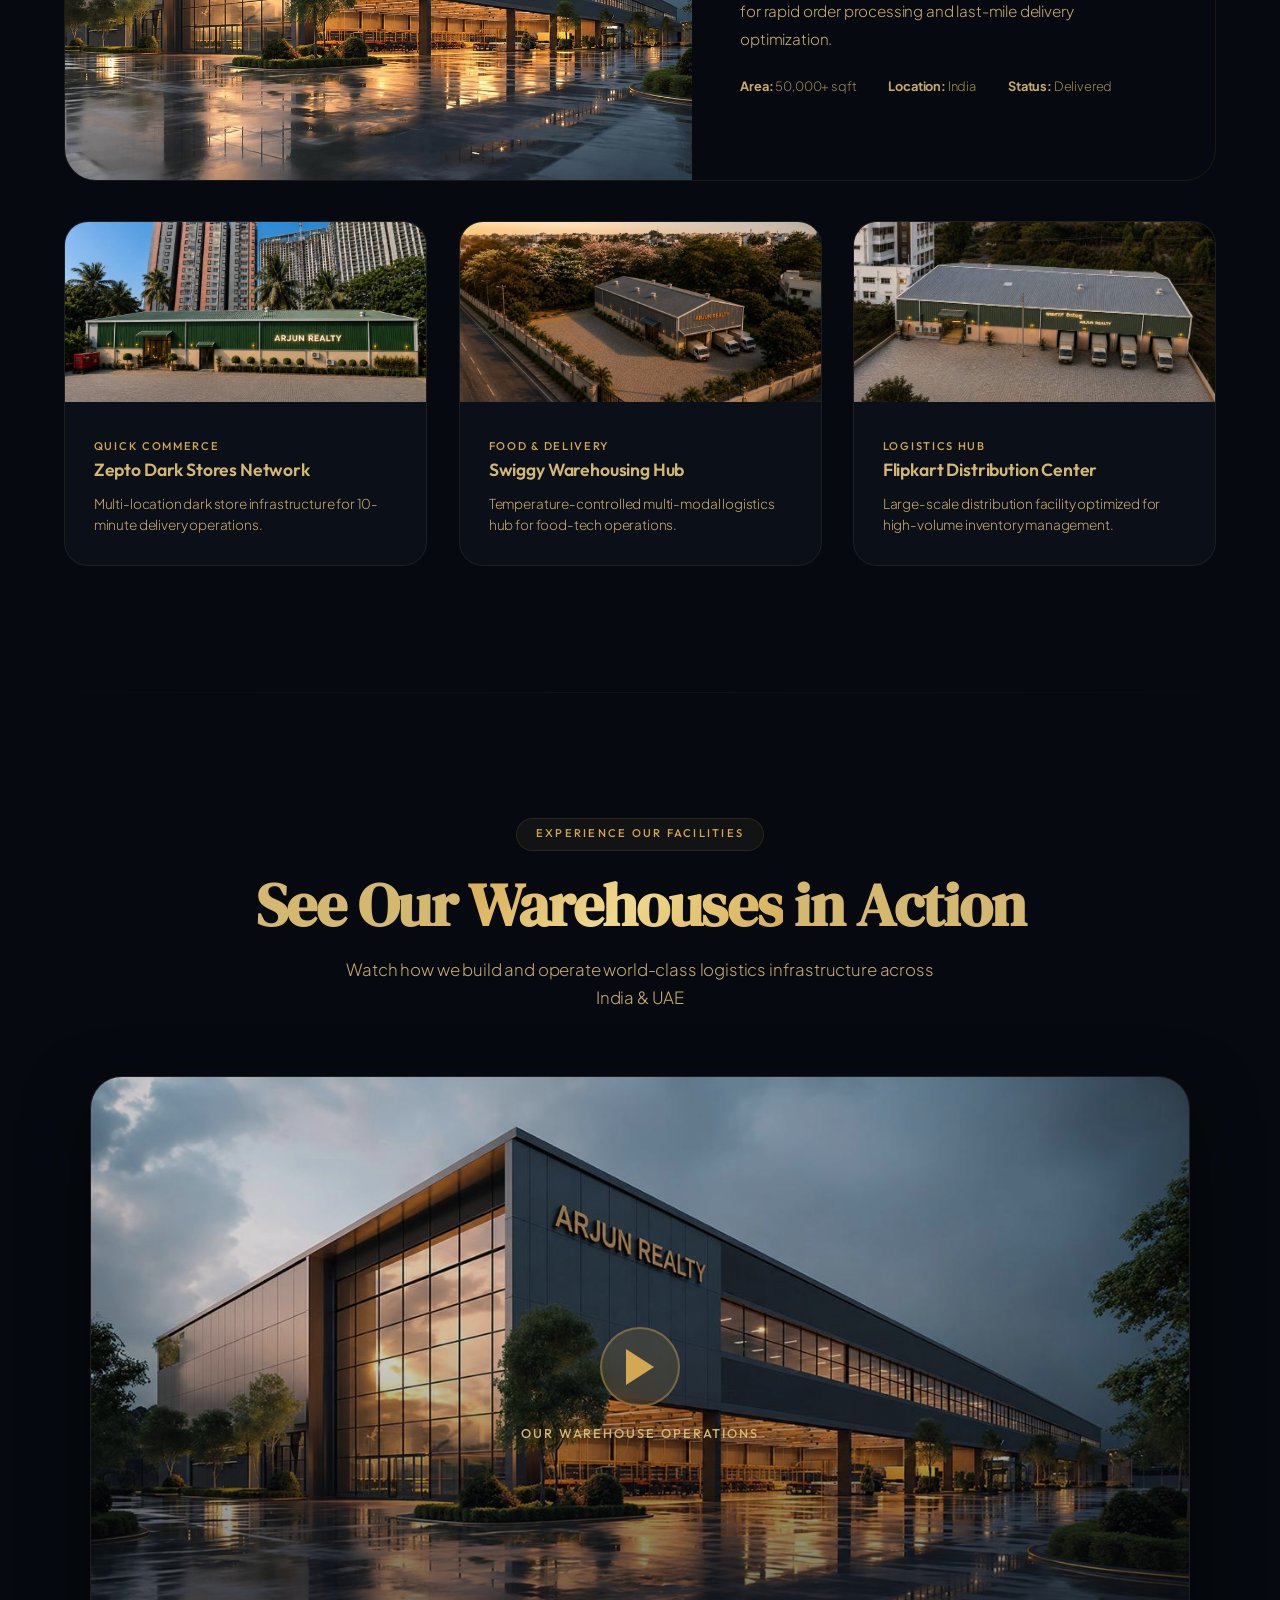
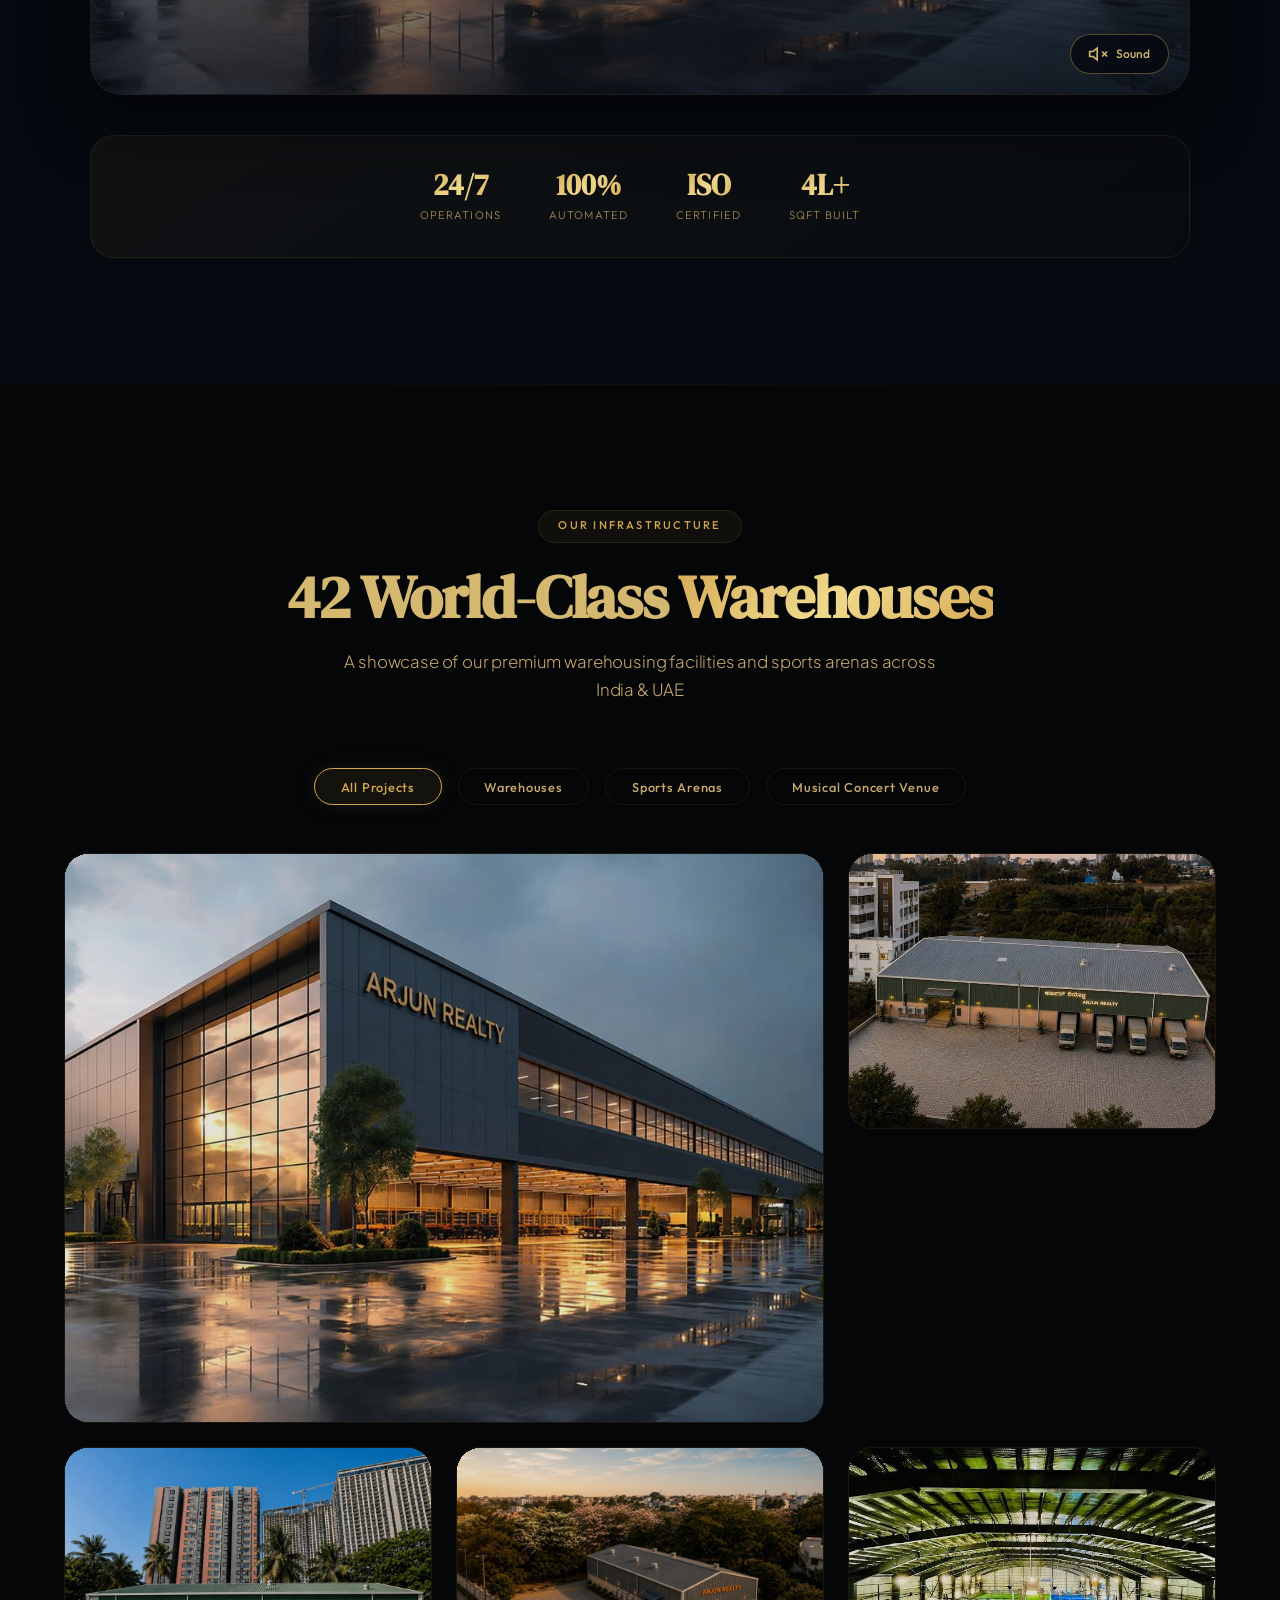
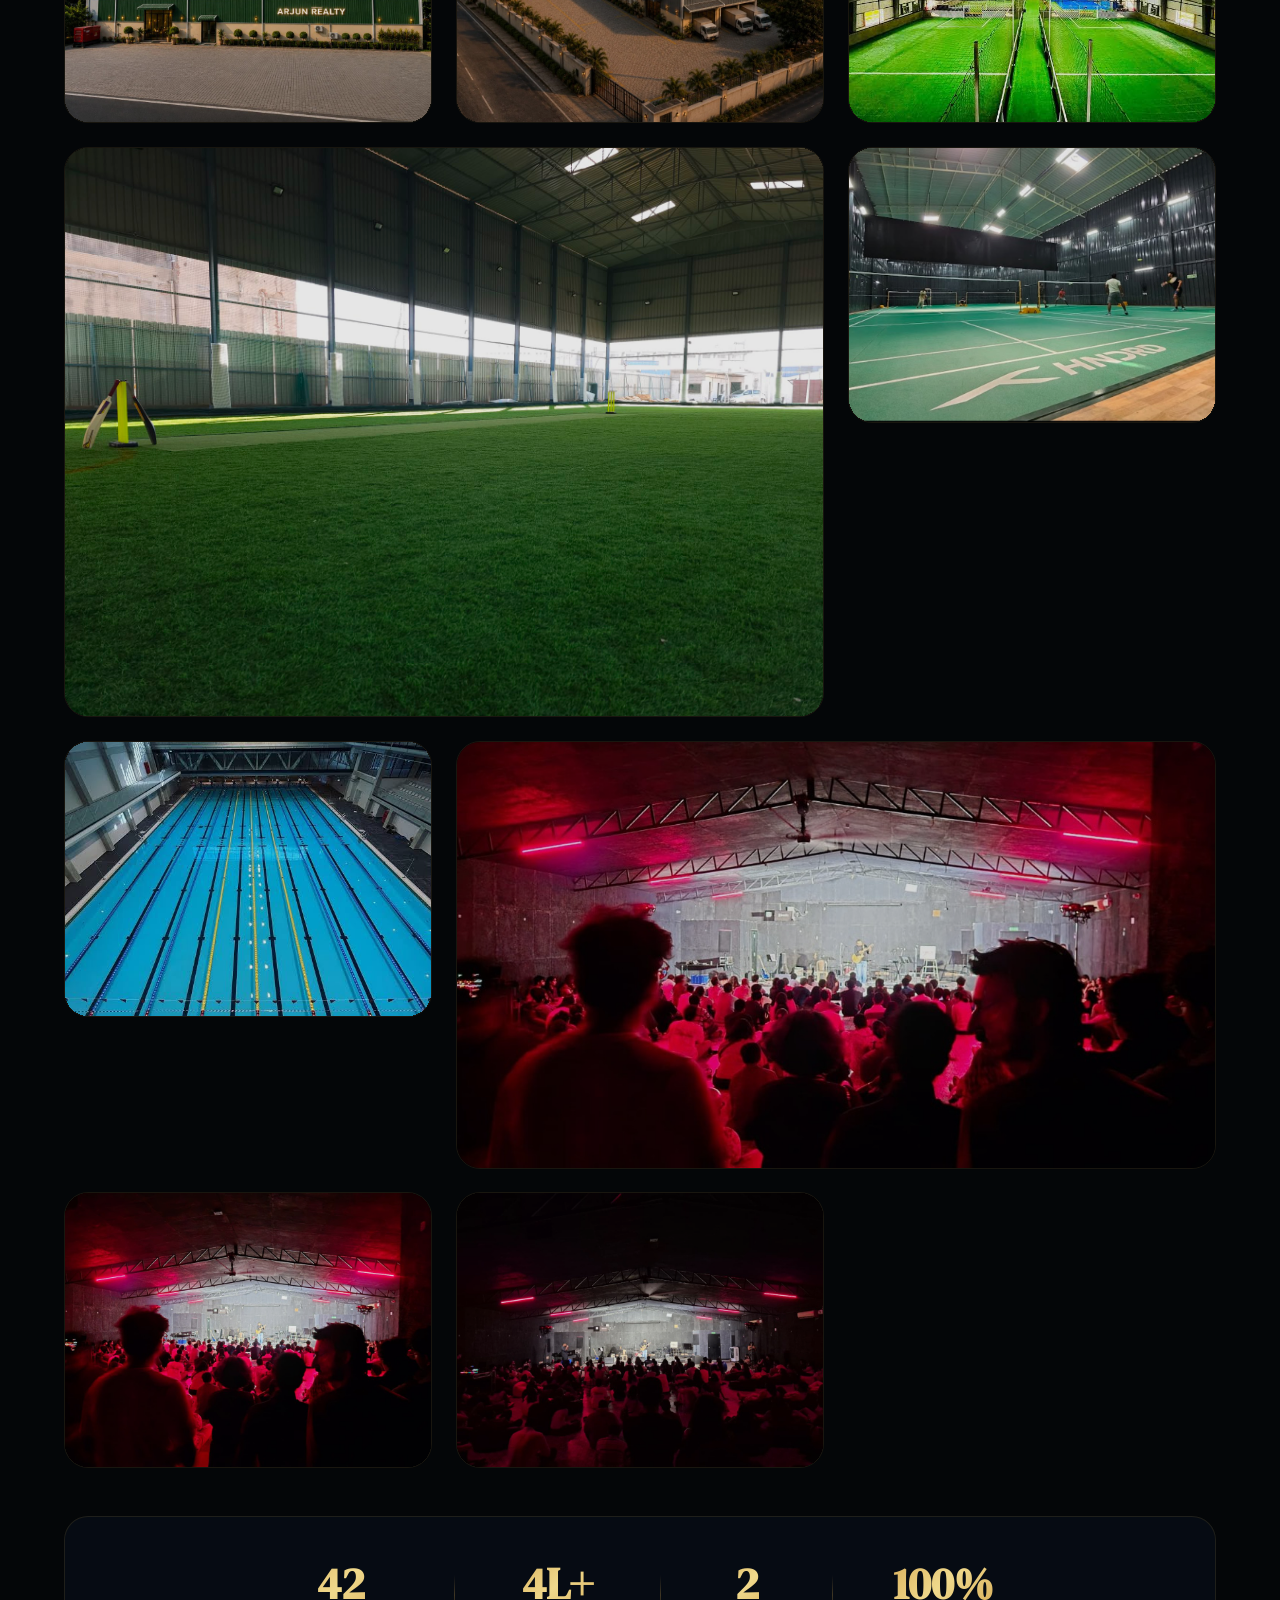
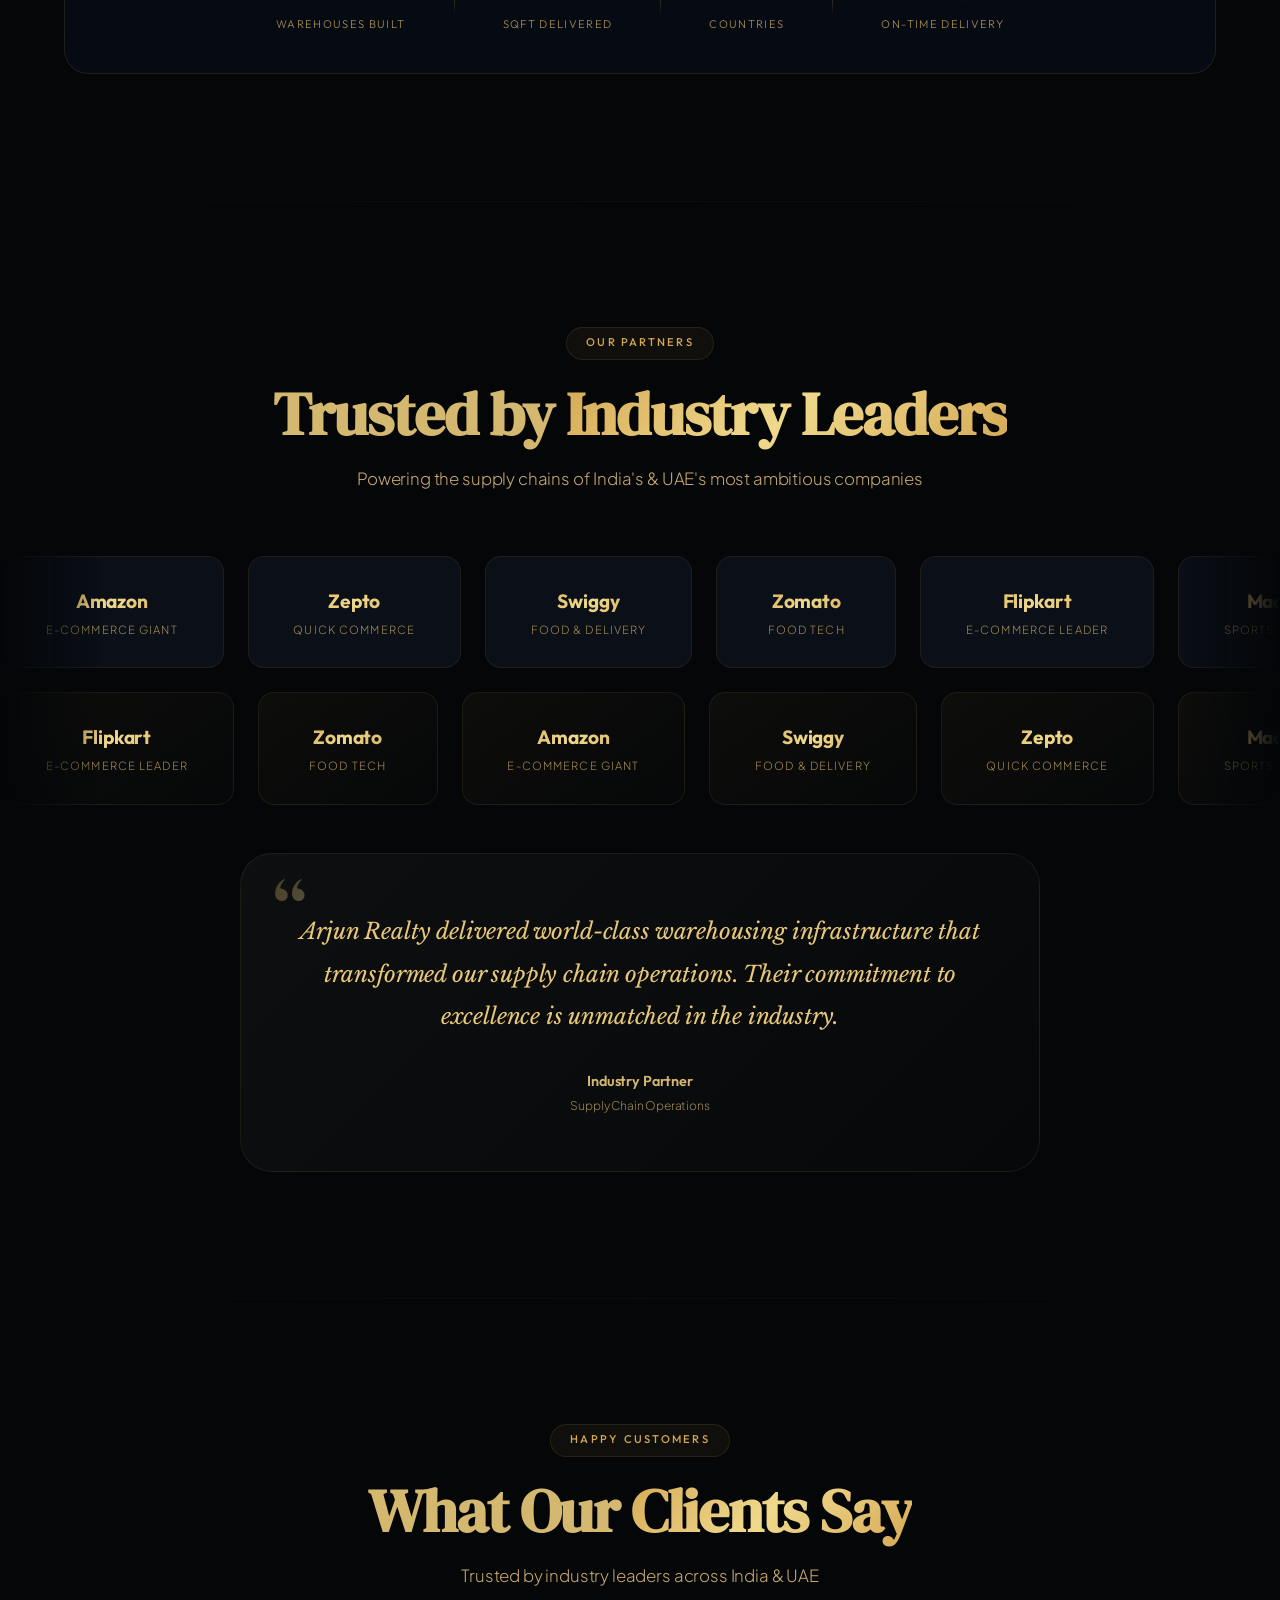
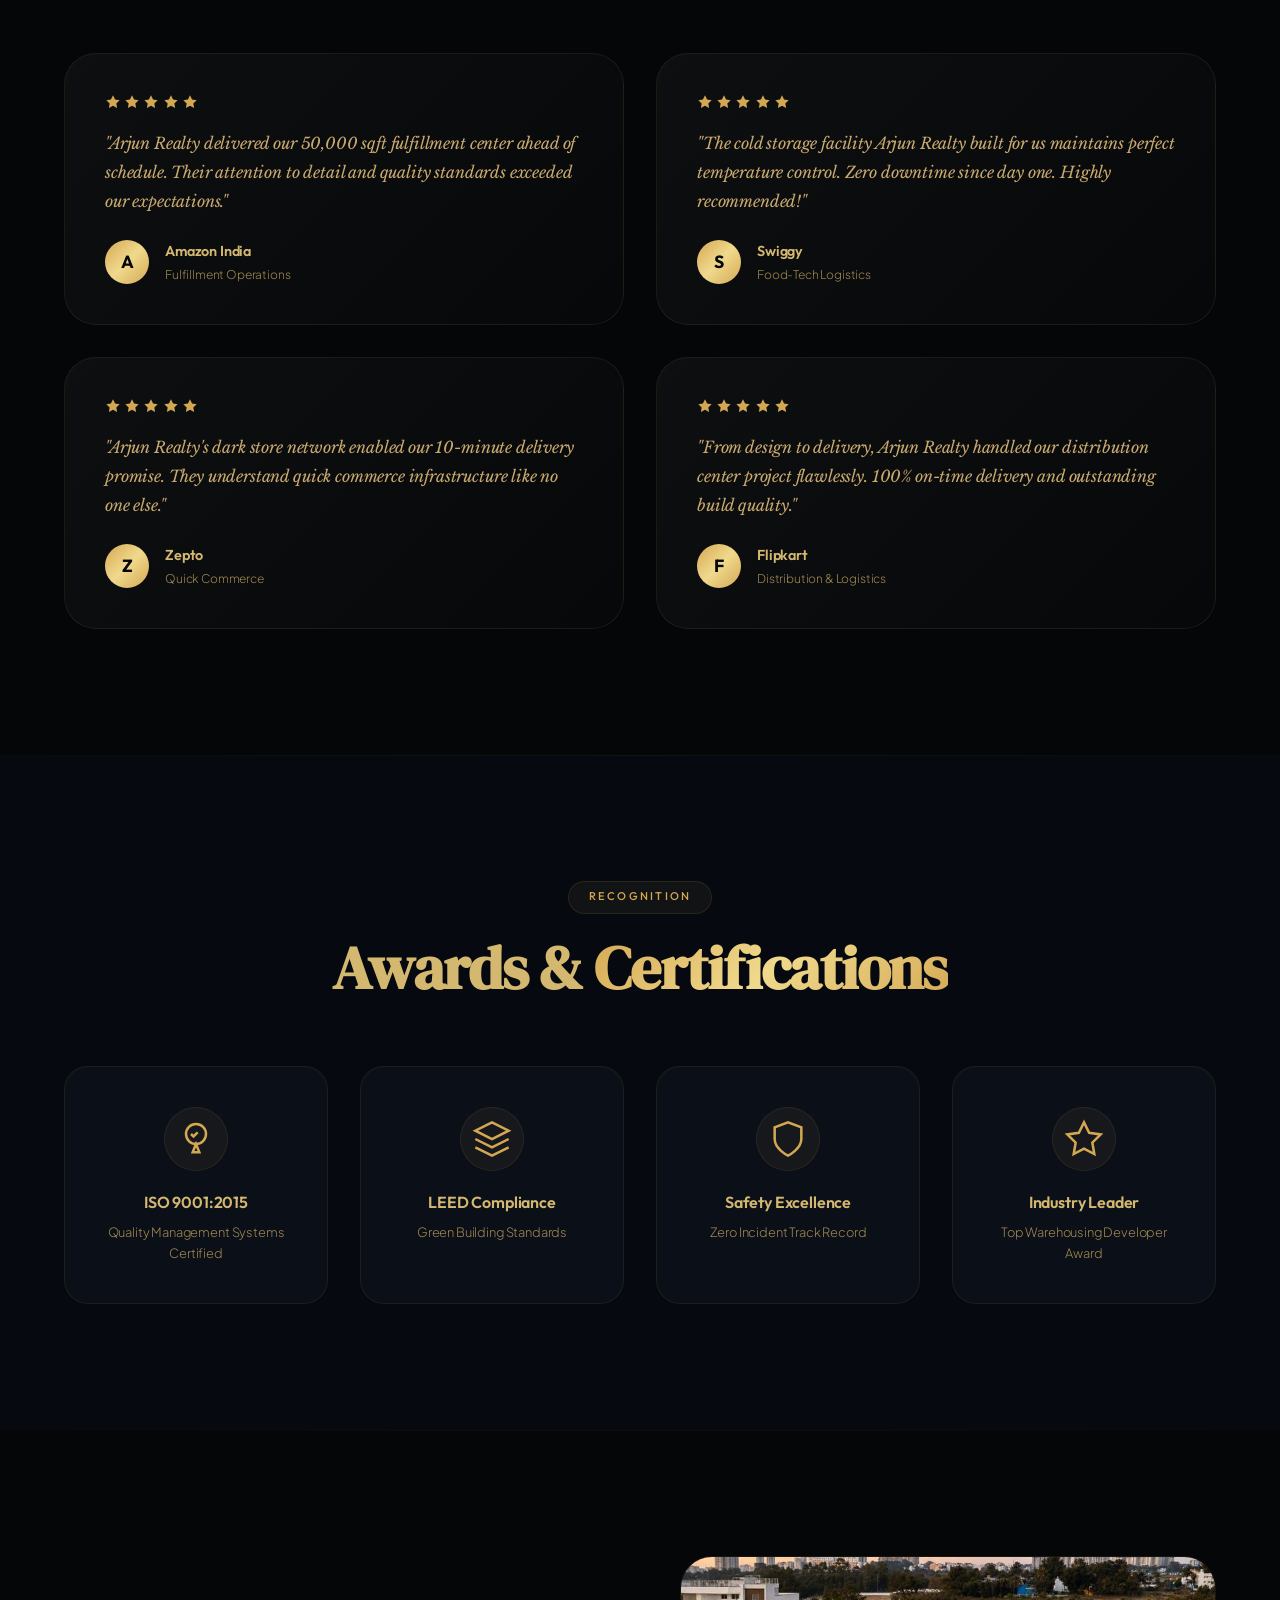
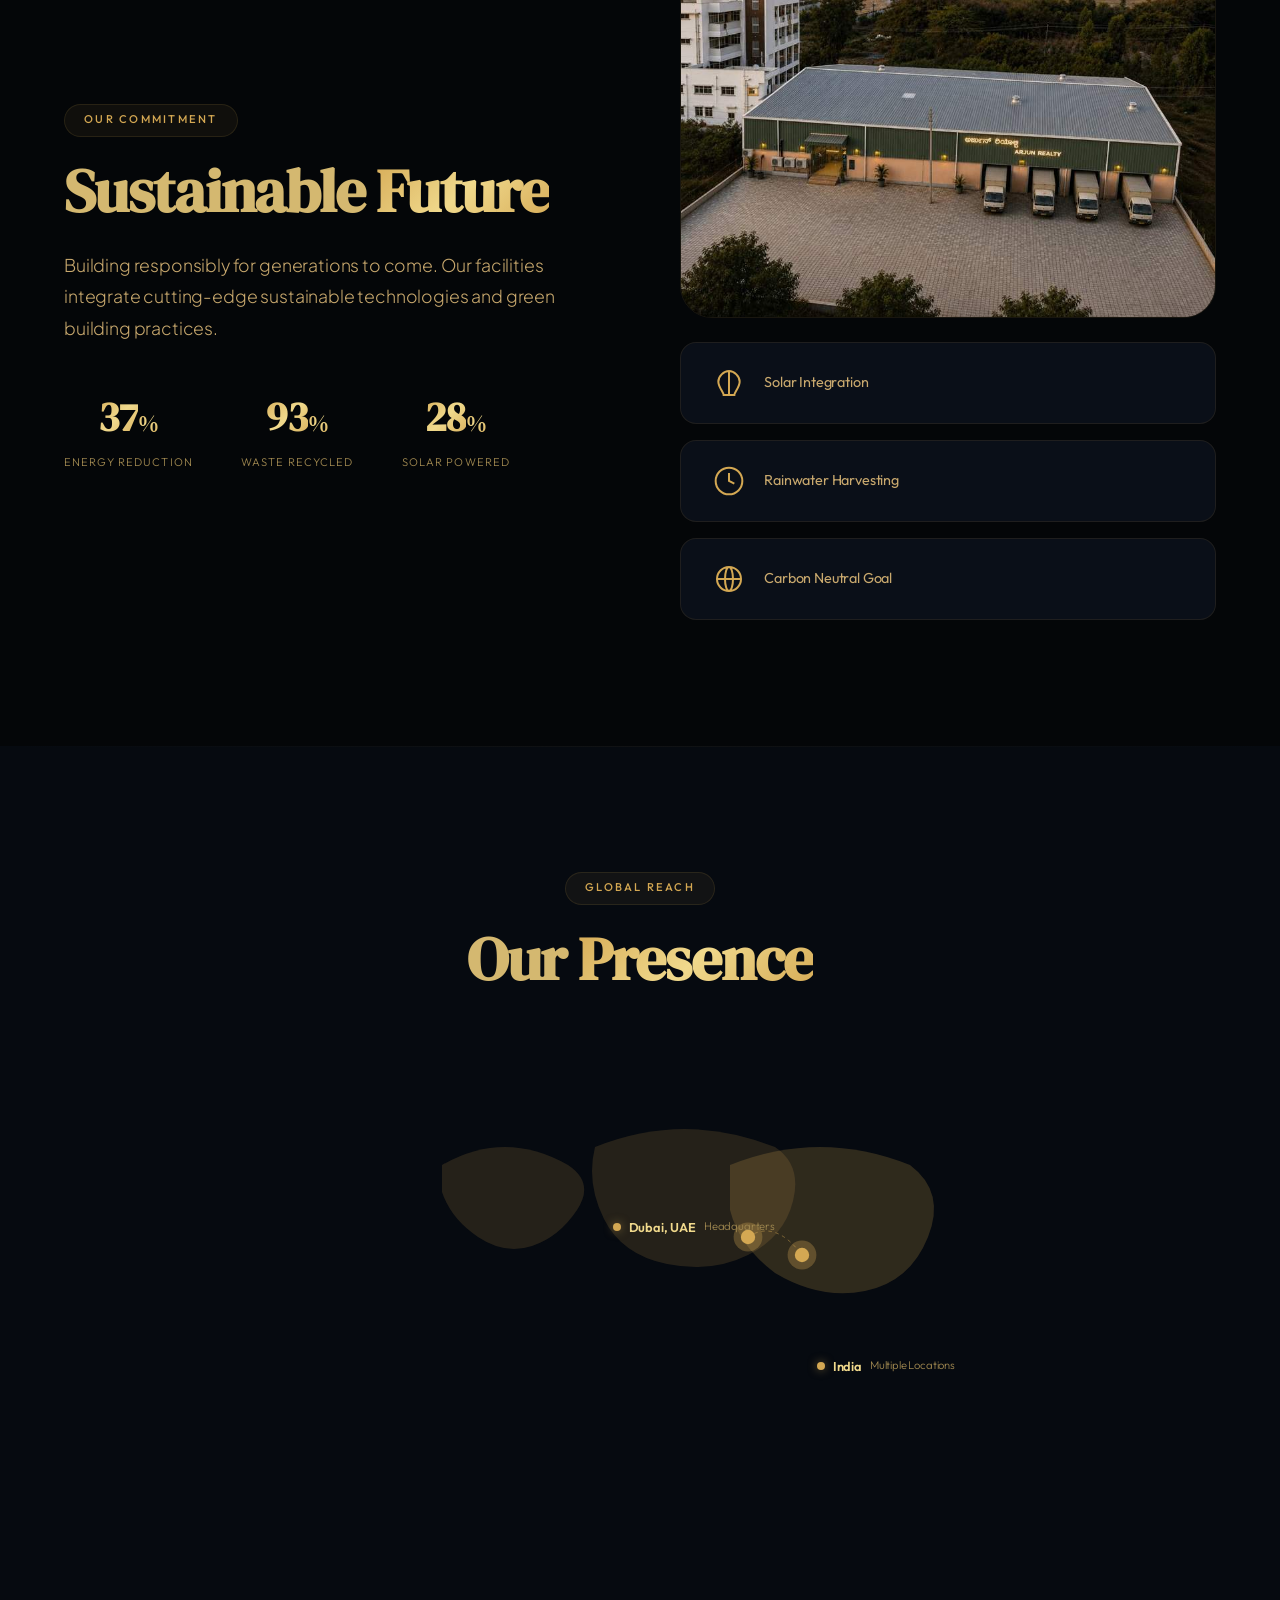
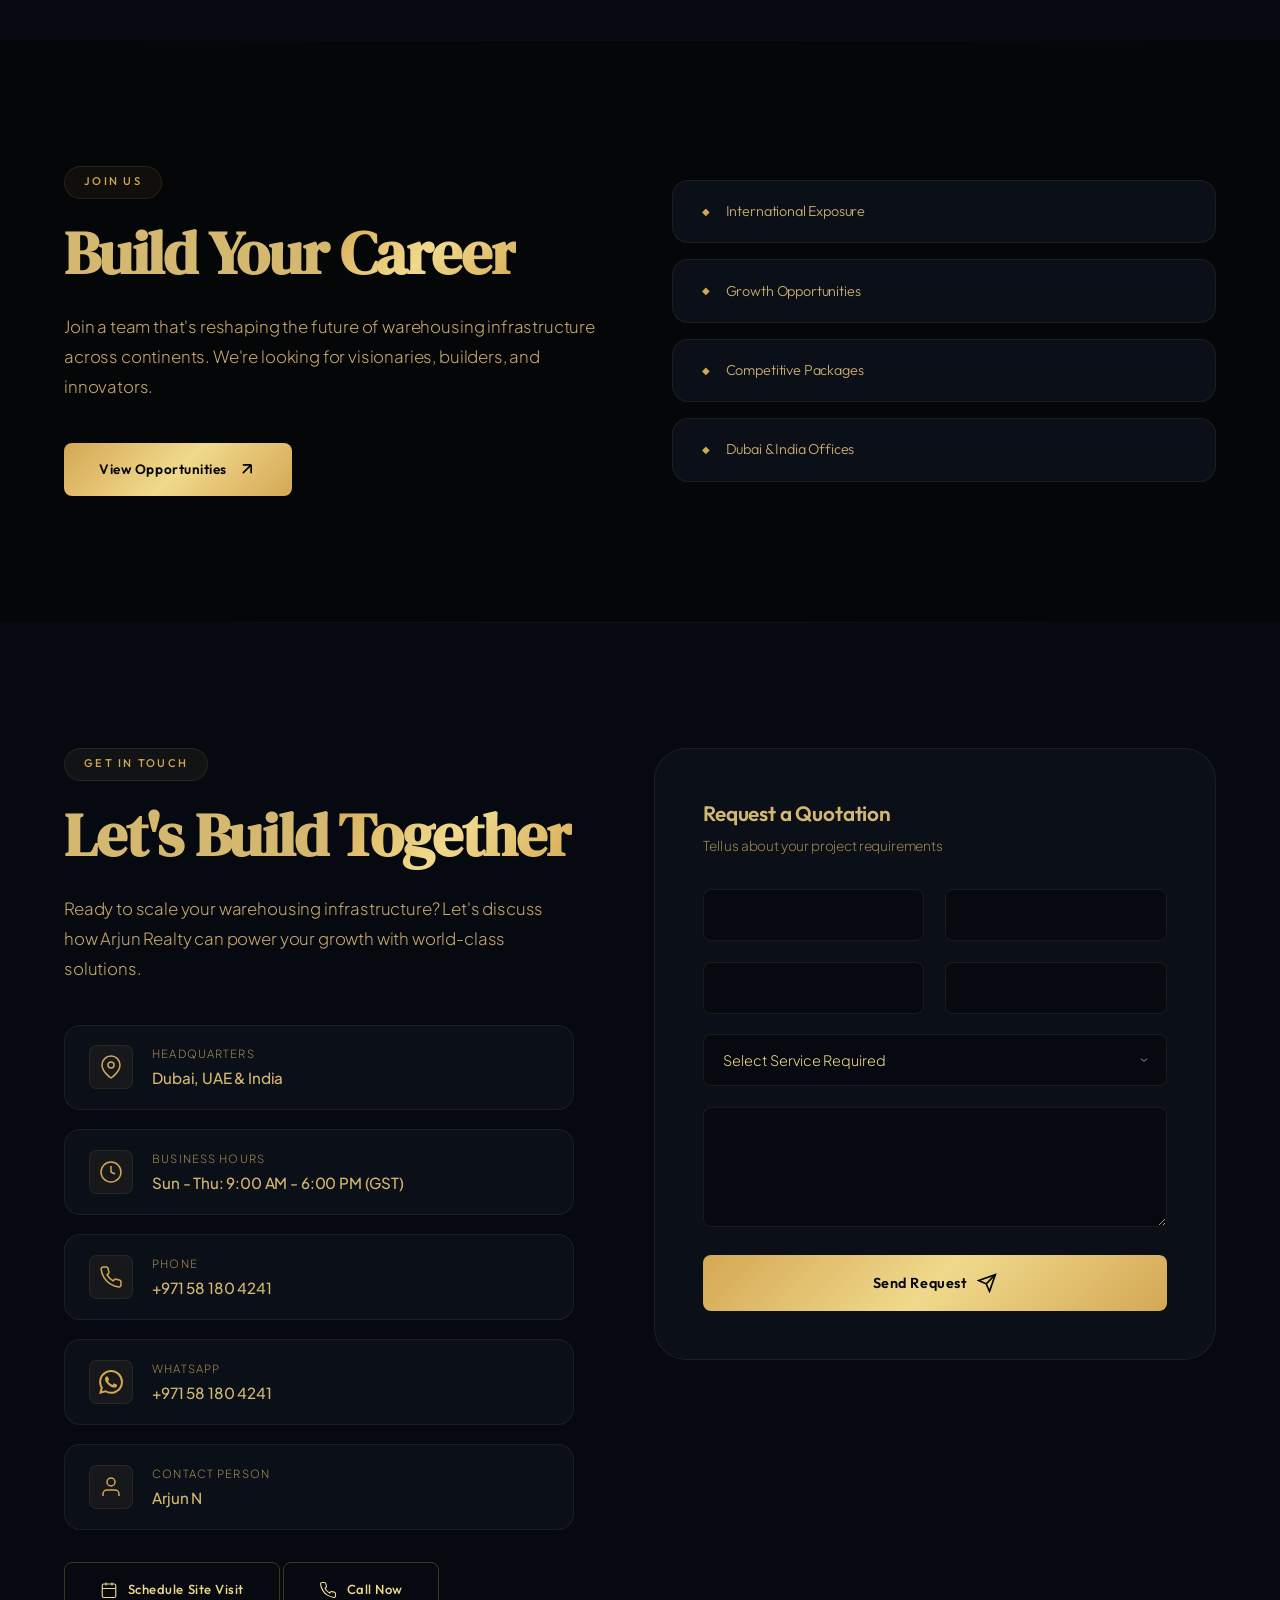
==== commit 6b4387ed: "update: Who We Are heading → 'Arjun Realty Building The Future Of Global Warehousing' Replaced old h" ====
--- a/index.html
+++ b/index.html
@@ -152,9 +152,9 @@
         <div class="container">
             <div class="about-intro" data-animate="fade-up">
                 <span class="section-tag" data-en="Who We Are" data-ar="من نحن">Who We Are</span>
-                <h2 class="section-title-editorial" data-en="Redefining Warehousing Excellence Across Continents" data-ar="إعادة تعريف التميز في التخزين عبر القارات">
-                    Redefining <em class="text-gradient-italic">Warehousing</em><br>
-                    Excellence Across Continents
+                <h2 class="section-title-editorial" data-en="Arjun Realty Building The Future Of Global Warehousing" data-ar="أرجون ريالتي تبني مستقبل التخزين العالمي">
+                    Arjun Realty <em class="text-gradient-italic">Building</em><br>
+                    The Future Of Global Warehousing
                 </h2>
             </div>
             <div class="about-editorial-grid">
